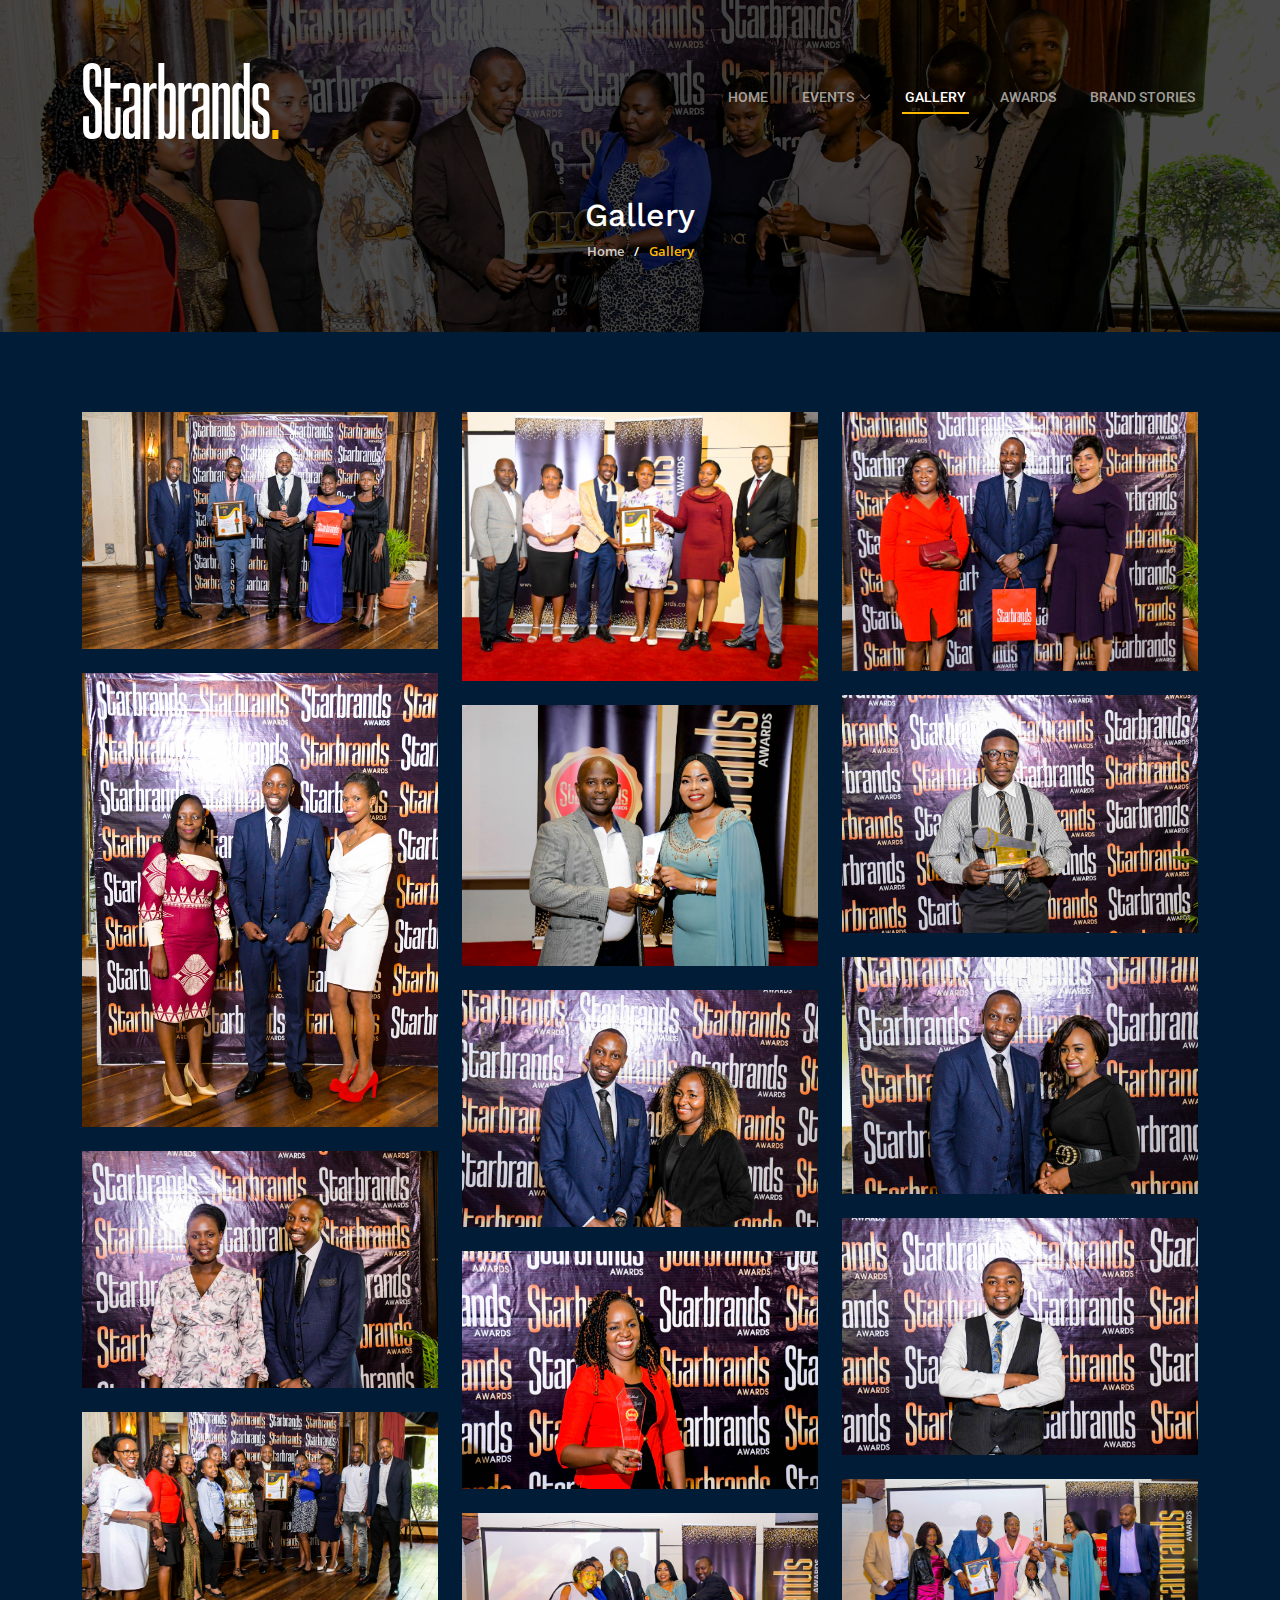
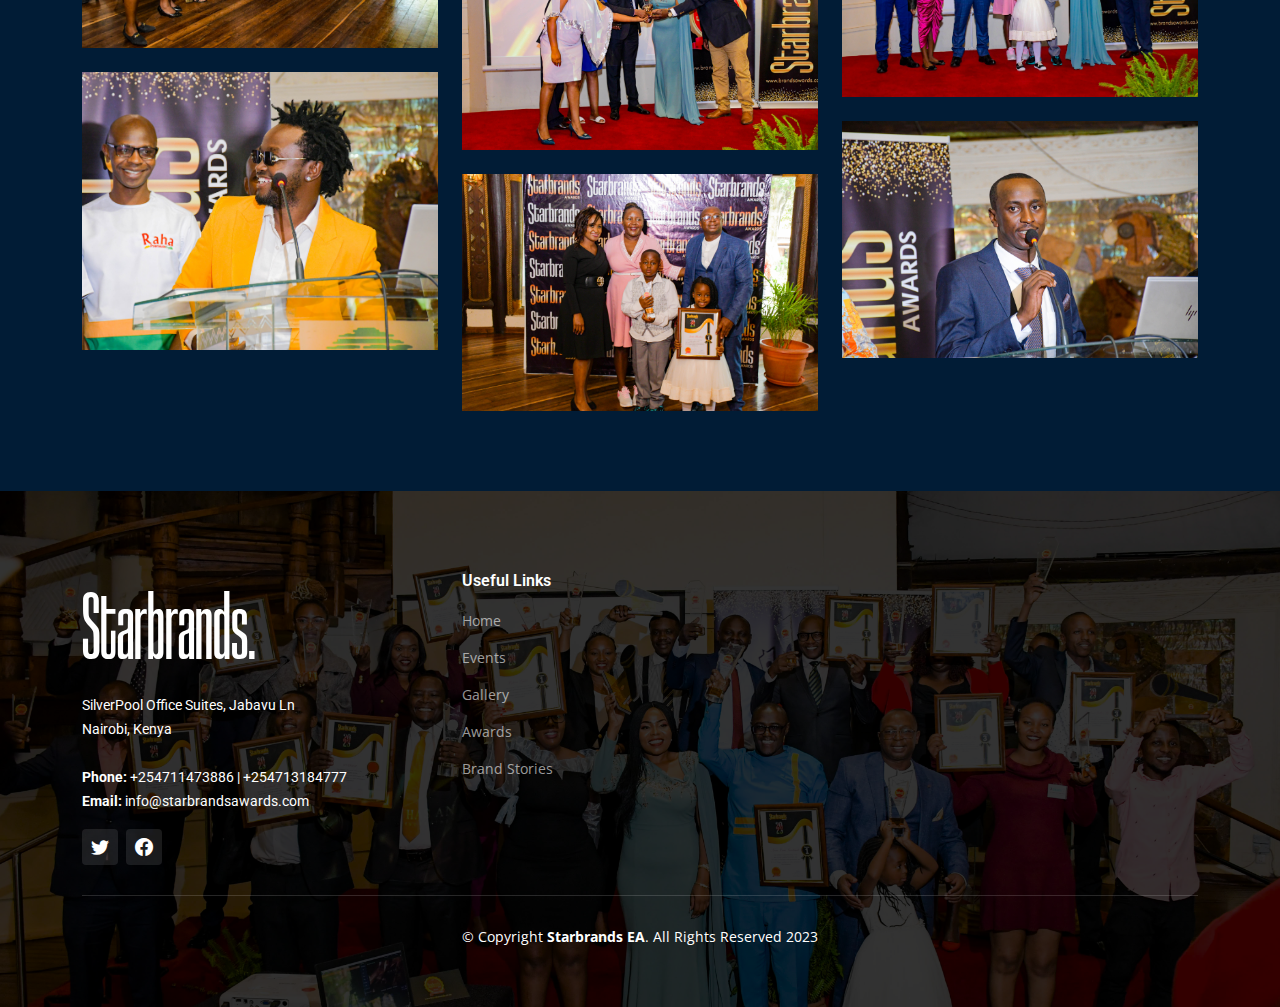
==== gallery.html @ 8d1337e9 "gallery section" ====
<!DOCTYPE html>
<html lang="en">

<head>
  <meta charset="utf-8">
  <meta content="width=device-width, initial-scale=1.0" name="viewport">

  <title>Starbrands</title>
  <meta content="" name="description">
  <meta content="" name="keywords">

  <!-- Favicons -->
  <link href="assets/img/favicon.png" rel="icon">
  <link href="assets/img/apple-touch-icon.png" rel="apple-touch-icon">

  <!-- Google Fonts -->
  <link rel="preconnect" href="https://fonts.googleapis.com">
  <link rel="preconnect" href="https://fonts.gstatic.com" crossorigin>
  <link href="https://fonts.googleapis.com/css2?family=Open+Sans:ital,wght@0,300;0,400;0,500;0,600;0,700;1,300;1,400;1,600;1,700&family=Roboto:ital,wght@0,300;0,400;0,500;0,600;0,700;1,300;1,400;1,500;1,600;1,700&family=Work+Sans:ital,wght@0,300;0,400;0,500;0,600;0,700;1,300;1,400;1,500;1,600;1,700&display=swap" rel="stylesheet">

  <!-- Vendor CSS Files -->
  <link href="assets/vendor/bootstrap/css/bootstrap.min.css" rel="stylesheet">
  <link href="assets/vendor/bootstrap-icons/bootstrap-icons.css" rel="stylesheet">
  <link href="assets/vendor/fontawesome-free/css/all.min.css" rel="stylesheet">
  <link href="assets/vendor/aos/aos.css" rel="stylesheet">
  <link href="assets/vendor/glightbox/css/glightbox.min.css" rel="stylesheet">
  <link href="assets/vendor/swiper/swiper-bundle.min.css" rel="stylesheet">

  <!-- Template Main CSS File -->
  <link href="assets/css/main.css" rel="stylesheet">


</head>

<body>

  <!-- ======= Header ======= -->
  <header id="header" class="header d-flex align-items-center">
    <div class="container-fluid container-xl d-flex align-items-center justify-content-between">

      <a href="index.html" class="logo d-flex align-items-center">
        <!-- Uncomment the line below if you also wish to use an image logo -->
        <!-- <img src="assets/img/logo.png" alt=""> -->
        <h1 id="starbrands">Starbrands<span>.</span></h1>
      </a>

      <i class="mobile-nav-toggle mobile-nav-show bi bi-list"></i>
      <i class="mobile-nav-toggle mobile-nav-hide d-none bi bi-x"></i>
      <nav id="navbar" class="navbar">
        <ul>
            <li><a href="index.html" >Home</a></li>
            <li class="dropdown"><a href="#"><span>Events</span> <i class="bi bi-chevron-down dropdown-indicator"></i></a>
              <ul>
                <li><a href="#">Upcoming Events</a></li>
                <!-- <li class="dropdown"><a href="#"><span>Deep Dropdown</span> <i class="bi bi-chevron-down dropdown-indicator"></i></a>
                  <ul>
                    <li><a href="#">Deep Dropdown 1</a></li>
                    <li><a href="#">Deep Dropdown 2</a></li>
                    <li><a href="#">Deep Dropdown 3</a></li>
                    <li><a href="#">Deep Dropdown 4</a></li>
                    <li><a href="#">Deep Dropdown 5</a></li>
                  </ul>
                </li> -->
                <li><a href="#">Past Events</a></li>
              </ul>
            </li>
            <li><a class="active" href="gallery.html">Gallery</a></li>
            <li><a href="#">Awards</a></li>
            <li><a href="#">Brand Stories</a></li>
  
            <!-- <li><a href="contact.html">Contact</a></li> -->
        </ul>
      </nav><!-- .navbar -->

    </div>
  </header><!-- End Header -->

  <main id="main">

    <!-- ======= Breadcrumbs ======= -->
    <div class="breadcrumbs d-flex align-items-center " style="background-image: url('assets/img/gallery/recent/IET_8084.jpg');">
      <div class="container position-relative d-flex flex-column align-items-center mt-5" data-aos="fade">

        <h2 class="mt-2">Gallery</h2>
        <ol>
          <li><a href="index.html">Home</a></li>
          <li>Gallery</li>
        </ol>

      </div>
    </div><!-- End Breadcrumbs -->

    <!-- ======= Our Gallery Section ======= -->
    <section id="projects" class="projects">
      <div class="container" data-aos="fade-up">

        <div class="portfolio-isotope" data-portfolio-filter="*" data-portfolio-layout="masonry" data-portfolio-sort="original-order">
  

          <div class="row gy-4 portfolio-container" data-aos="fade-up" data-aos-delay="200">

            <div class="col-lg-4 col-md-6 portfolio-item filter-remodeling">
              <div class="portfolio-content h-100">
                <img src="assets/img/gallery/recent/IET_8025.jpg" class="img-fluid" alt="">
                <div class="portfolio-info">
                  <!-- <h4>Remodeling 1</h4>
                  <p>Lorem ipsum, dolor sit amet consectetur</p>
                  <a href="assets/img/gallery/recent/IET_8028.jpg" title="Remodeling 1" data-gallery="portfolio-gallery-remodeling" class="glightbox preview-link"><i class="bi bi-zoom-in"></i></a>
                  <a href="project-details.html" title="More Details" class="details-link"><i class="bi bi-link-45deg"></i></a> -->
                </div>
              </div>
            </div><!-- End Projects Item -->

            <div class="col-lg-4 col-md-6 portfolio-item filter-construction">
              <div class="portfolio-content h-100">
                <img src="assets/img/gallery/recent/IET_8150.jpg" class="img-fluid" alt="">
                <div class="portfolio-info">
                  <!-- <h4>Construction 1</h4>
                  <p>Lorem ipsum, dolor sit amet consectetur</p>
                  <a href="assets/img/gallery/recent/IET_8150.jpg" title="Construction 1" data-gallery="portfolio-gallery-construction" class="glightbox preview-link"><i class="bi bi-zoom-in"></i></a>
                  <a href="project-details.html" title="More Details" class="details-link"><i class="bi bi-link-45deg"></i></a> -->
                </div>
              </div>
            </div><!-- End Projects Item -->

            <div class="col-lg-4 col-md-6 portfolio-item filter-repairs">
              <div class="portfolio-content h-100">
                <img src="assets/img/gallery/recent/IET_8043.jpg" class="img-fluid" alt="">
                <div class="portfolio-info">
                  <!-- <h4>Repairs 1</h4>
                  <p>Lorem ipsum, dolor sit amet consectetur</p>
                  <a href="assets/img/gallery/recent/IET_8047.jpg" title="Repairs 1" data-gallery="portfolio-gallery-repairs" class="glightbox preview-link"><i class="bi bi-zoom-in"></i></a>
                  <a href="project-details.html" title="More Details" class="details-link"><i class="bi bi-link-45deg"></i></a> -->
                </div>
              </div>
            </div><!-- End Projects Item -->

            <div class="col-lg-4 col-md-6 portfolio-item filter-design">
              <div class="portfolio-content h-100">
                <img src="assets/img/gallery/recent/IET_8148.jpg" class="img-fluid" alt="">
                <div class="portfolio-info">
                  <!-- <h4>Design 1</h4>
                  <p>Lorem ipsum, dolor sit amet consectetur</p>
                  <a href="assets/img/gallery/recent/IET_8148.jpg" title="Repairs 1" data-gallery="portfolio-gallery-book" class="glightbox preview-link"><i class="bi bi-zoom-in"></i></a>
                  <a href="project-details.html" title="More Details" class="details-link"><i class="bi bi-link-45deg"></i></a> -->
                </div>
              </div>
            </div><!-- End Projects Item -->

            <div class="col-lg-4 col-md-6 portfolio-item filter-remodeling">
              <div class="portfolio-content h-100">
                <img src="assets/img/gallery/recent/IET_8059.jpg" class="img-fluid" alt="">
                <div class="portfolio-info">
                  <!-- <h4>Remodeling 2</h4>
                  <p>Lorem ipsum, dolor sit amet consectetur</p>
                  <a href="assets/img/gallery/recent/IET_8059.jpg" title="Remodeling 2" data-gallery="portfolio-gallery-remodeling" class="glightbox preview-link"><i class="bi bi-zoom-in"></i></a>
                  <a href="project-details.html" title="More Details" class="details-link"><i class="bi bi-link-45deg"></i></a> -->
                </div>
              </div>
            </div><!-- End Projects Item -->

            <div class="col-lg-4 col-md-6 portfolio-item filter-construction">
              <div class="portfolio-content h-100">
                <img src="assets/img/gallery/recent/IET_8119.jpg" class="img-fluid" alt="">
                <div class="portfolio-info">
                  <!-- <h4>Construction 2</h4>
                  <p>Lorem ipsum, dolor sit amet consectetur</p>
                  <a href="assets/img/gallery/recent/IET_8119.jpg" title="Construction 2" data-gallery="portfolio-gallery-construction" class="glightbox preview-link"><i class="bi bi-zoom-in"></i></a>
                  <a href="project-details.html" title="More Details" class="details-link"><i class="bi bi-link-45deg"></i></a> -->
                </div>
              </div>
            </div><!-- End Projects Item -->

            <div class="col-lg-4 col-md-6 portfolio-item filter-repairs">
              <div class="portfolio-content h-100">
                <img src="assets/img/gallery/recent/IET_8070.jpg" class="img-fluid" alt="">
                <div class="portfolio-info">
                  <!-- <h4>Repairs 2</h4>
                  <p>Lorem ipsum, dolor sit amet consectetur</p>
                  <a href="assets/img/gallery/recent/IET_8070.jpg" title="Repairs 2" data-gallery="portfolio-gallery-repairs" class="glightbox preview-link"><i class="bi bi-zoom-in"></i></a>
                  <a href="project-details.html" title="More Details" class="details-link"><i class="bi bi-link-45deg"></i></a> -->
                </div>
              </div>
            </div><!-- End Projects Item -->

            <div class="col-lg-4 col-md-6 portfolio-item filter-design">
              <div class="portfolio-content h-100">
                <img src="assets/img/gallery/recent/IET_8074.jpg" class="img-fluid" alt="">
                <div class="portfolio-info">
                  <!-- <h4>Design 2</h4>
                  <p>Lorem ipsum, dolor sit amet consectetur</p>
                  <a href="assets/img/gallery/recent/IET_8074.jpg" title="Repairs 2" data-gallery="portfolio-gallery-book" class="glightbox preview-link"><i class="bi bi-zoom-in"></i></a>
                  <a href="project-details.html" title="More Details" class="details-link"><i class="bi bi-link-45deg"></i></a> -->
                </div>
              </div>
            </div><!-- End Projects Item -->

            <div class="col-lg-4 col-md-6 portfolio-item filter-remodeling">
              <div class="portfolio-content h-100">
                <img src="assets/img/gallery/recent/IET_8076.jpg" class="img-fluid" alt="">
                <div class="portfolio-info">
                  <!-- <h4>Remodeling 3</h4>
                  <p>Lorem ipsum, dolor sit amet consectetur</p>
                  <a href="assets/img/gallery/recent/IET_8076.jpg" title="Remodeling 3" data-gallery="portfolio-gallery-remodeling" class="glightbox preview-link"><i class="bi bi-zoom-in"></i></a>
                  <a href="project-details.html" title="More Details" class="details-link"><i class="bi bi-link-45deg"></i></a> -->
                </div>
              </div>
            </div><!-- End Projects Item -->

            <div class="col-lg-4 col-md-6 portfolio-item filter-construction">
              <div class="portfolio-content h-100">
                <img src="assets/img/gallery/recent/IET_8081.jpg" class="img-fluid" alt="">
                <div class="portfolio-info">
                  <!-- <h4>Construction 3</h4>
                  <p>Lorem ipsum, dolor sit amet consectetur</p>
                  <a href="assets/img/gallery/recent/IET_8081.jpg" title="Construction 3" data-gallery="portfolio-gallery-construction" class="glightbox preview-link"><i class="bi bi-zoom-in"></i></a>
                  <a href="project-details.html" title="More Details" class="details-link"><i class="bi bi-link-45deg"></i></a> -->
                </div>
              </div>
            </div><!-- End Projects Item -->

            <div class="col-lg-4 col-md-6 portfolio-item filter-repairs">
              <div class="portfolio-content h-100">
                <img src="assets/img/gallery/recent/IET_8098.jpg" class="img-fluid" alt="">
                <div class="portfolio-info">
                  <!-- <h4>Repairs 3</h4>
                  <p>Lorem ipsum, dolor sit amet consectetur</p>
                  <a href="assets/img/gallery/recent/IET_8098.jpg" title="Repairs 2" data-gallery="portfolio-gallery-repairs" class="glightbox preview-link"><i class="bi bi-zoom-in"></i></a>
                  <a href="project-details.html" title="More Details" class="details-link"><i class="bi bi-link-45deg"></i></a> -->
                </div>
              </div>
            </div><!-- End Projects Item -->

            <div class="col-lg-4 col-md-6 portfolio-item filter-design">
              <div class="portfolio-content h-100">
                <img src="assets/img/gallery/recent/IET_8096.jpg" class="img-fluid" alt="">
                <div class="portfolio-info">
                  <!-- <h4>Design 3</h4>
                  <p>Lorem ipsum, dolor sit amet consectetur</p>
                  <a href="assets/img/gallery/recent/IET_8096.jpg" title="Repairs 3" data-gallery="portfolio-gallery-book" class="glightbox preview-link"><i class="bi bi-zoom-in"></i></a>
                  <a href="project-details.html" title="More Details" class="details-link"><i class="bi bi-link-45deg"></i></a> -->
                </div>
              </div>
            </div><!-- End Projects Item -->

            <div class="col-lg-4 col-md-6 portfolio-item filter-design">
                <div class="portfolio-content h-100">
                  <img src="assets/img/gallery/recent/IET_7483.jpg" class="img-fluid" alt="">
                  <div class="portfolio-info">
                    <!-- <h4>Design 4</h4>
                    <p>Lorem ipsum, dolor sit amet consectetur</p>
                    <a href="assets/img/gallery/recent/IET_7483.jpg" title="Repairs 3" data-gallery="portfolio-gallery-book" class="glightbox preview-link"><i class="bi bi-zoom-in"></i></a>
                    <a href="project-details.html" title="More Details" class="details-link"><i class="bi bi-link-45deg"></i></a> -->
                  </div>
                </div>
              </div><!-- End Projects Item -->

              <div class="col-lg-4 col-md-6 portfolio-item filter-design">
                <div class="portfolio-content h-100">
                  <img src="assets/img/gallery/recent/IET_7493.jpg" class="img-fluid" alt="">
                  <div class="portfolio-info">
                    <!-- <h4>Design 5</h4>
                    <p>Lorem ipsum, dolor sit amet consectetur</p>
                    <a href="assets/img/gallery/recent/IET_7493.jpg" title="Repairs 3" data-gallery="portfolio-gallery-book" class="glightbox preview-link"><i class="bi bi-zoom-in"></i></a>
                    <a href="project-details.html" title="More Details" class="details-link"><i class="bi bi-link-45deg"></i></a> -->
                  </div>
                </div>
              </div><!-- End Projects Item -->

              <div class="col-lg-4 col-md-6 portfolio-item filter-design">
                <div class="portfolio-content h-100">
                  <img src="assets/img/gallery/recent/IET_7516.jpg" class="img-fluid" alt="">
                  <div class="portfolio-info">
                    <!-- <h4>Design 6</h4>
                    <p>Lorem ipsum, dolor sit amet consectetur</p>
                    <a href="assets/img/gallery/recent/IET_7516.jpg" title="Repairs 3" data-gallery="portfolio-gallery-book" class="glightbox preview-link"><i class="bi bi-zoom-in"></i></a>
                    <a href="project-details.html" title="More Details" class="details-link"><i class="bi bi-link-45deg"></i></a> -->
                  </div>
                </div>
              </div><!-- End Projects Item -->

              <div class="col-lg-4 col-md-6 portfolio-item filter-design">
                <div class="portfolio-content h-100">
                  <img src="assets/img/gallery/recent/IET_7536.jpg" class="img-fluid" alt="">
                  <div class="portfolio-info">
                    <!-- <h4>Design 7</h4>
                    <p>Lorem ipsum, dolor sit amet consectetur</p>
                    <a href="assets/img/gallery/recent/IET_7536.jpg" title="Repairs 3" data-gallery="portfolio-gallery-book" class="glightbox preview-link"><i class="bi bi-zoom-in"></i></a>
                    <a href="project-details.html" title="More Details" class="details-link"><i class="bi bi-link-45deg"></i></a> -->
                  </div>
                </div>
              </div><!-- End Projects Item -->

              <div class="col-lg-4 col-md-6 portfolio-item filter-design">
                <div class="portfolio-content h-100">
                  <img src="assets/img/gallery/recent/IET_7905.jpg" class="img-fluid" alt="">
                  <div class="portfolio-info">
                    <!-- <h4>Design 8</h4>
                    <p>Lorem ipsum, dolor sit amet consectetur</p>
                    <a href="assets/img/gallery/recent/IET_7905.jpg" title="Repairs 3" data-gallery="portfolio-gallery-book" class="glightbox preview-link"><i class="bi bi-zoom-in"></i></a>
                    <a href="project-details.html" title="More Details" class="details-link"><i class="bi bi-link-45deg"></i></a> -->
                  </div>
                </div>
              </div><!-- End Projects Item -->

          </div><!-- End Projects Container -->

        </div>

      </div>
    </section><!-- End Our Projects Section -->

  </main><!-- End #main -->

<!-- ======= Footer ======= -->
<footer id="footer" class="footer">

  <div class="footer-content position-relative">
    <div class="container">
      <div class="row">

        <div class="col-lg-4 col-md-6">
          <div class="footer-info">
            <h3 id="starbrands">Starbrands.</h3>
            <p>
              SilverPool Office Suites, Jabavu Ln<br>
              Nairobi, Kenya<br><br>
              <strong>Phone:</strong> +254711473886 | +254713184777<br>
              <strong>Email:</strong> info@starbrandsawards.com<br>
            </p>
            <div class="social-links d-flex mt-3">
              <a href="#" class="d-flex align-items-center justify-content-center"><i class="bi bi-twitter"></i></a>
              <a href="#" class="d-flex align-items-center justify-content-center"><i class="bi bi-facebook"></i></a>
              <!-- <a href="#" class="d-flex align-items-center justify-content-center"><i class="bi bi-instagram"></i></a>
              <a href="#" class="d-flex align-items-center justify-content-center"><i class="bi bi-linkedin"></i></a> -->
            </div>
          </div>
        </div><!-- End footer info column-->

        <div class="col-lg-2 col-md-3 footer-links">
          <h4>Useful Links</h4>
          <ul>
            <li><a href="#">Home</a></li>
            <li><a href="#">Events</a></li>
            <li><a href="#">Gallery</a></li>
            <li><a href="#">Awards</a></li>
            <li><a href="#">Brand Stories</a></li>
          </ul>
        </div><!-- End footer links column-->

        <!-- <div class="col-lg-2 col-md-3 footer-links">
          <h4>Our Services</h4>
          <ul>
            <li><a href="#">Lorem</a></li>
            <li><a href="#">Lorem</a></li>
            <li><a href="#">Lorem</a></li>
          </ul>
        </div> -->
        <!-- End footer links column-->

        <!-- <div class="col-lg-2 col-md-3 footer-links">
          <h4>Lorem</h4>
          <ul>
            <li><a href="#">Lorem</a></li>
            <li><a href="#">Lorem</a></li>
            <li><a href="#">Lorem</a></li>
          </ul>
        </div> -->
        <!-- End footer links column-->

        <!-- <div class="col-lg-2 col-md-3 footer-links">
          <h4>Lorem</h4>
          <ul>
            <li><a href="#">Lorem</a></li>
            <li><a href="#">Lorem</a></li>
            <li><a href="#">Lorem</a></li>
          </ul>
        </div> -->

      </div>
    </div>
  </div>

  <div class="footer-legal text-center position-relative">
    <div class="container">
      <div class="copyright">
        &copy; Copyright <strong><span>Starbrands EA</span></strong>. All Rights Reserved 2023
      </div>
    </div>
  </div>

</footer>
<!-- End Footer -->

  <a href="#" class="scroll-top d-flex align-items-center justify-content-center"><i
      class="bi bi-arrow-up-short"></i></a>

  <div id="preloader"></div>

  <!-- Vendor JS Files -->
  <script src="assets/vendor/bootstrap/js/bootstrap.bundle.min.js"></script>
  <script src="assets/vendor/aos/aos.js"></script>
  <script src="assets/vendor/glightbox/js/glightbox.min.js"></script>
  <script src="assets/vendor/isotope-layout/isotope.pkgd.min.js"></script>
  <script src="assets/vendor/swiper/swiper-bundle.min.js"></script>
  <script src="assets/vendor/purecounter/purecounter_vanilla.js"></script>
  <script src="assets/vendor/php-email-form/validate.js"></script>

  <!-- Template Main JS File -->
  <script src="assets/js/main.js"></script>

</body>

</html>
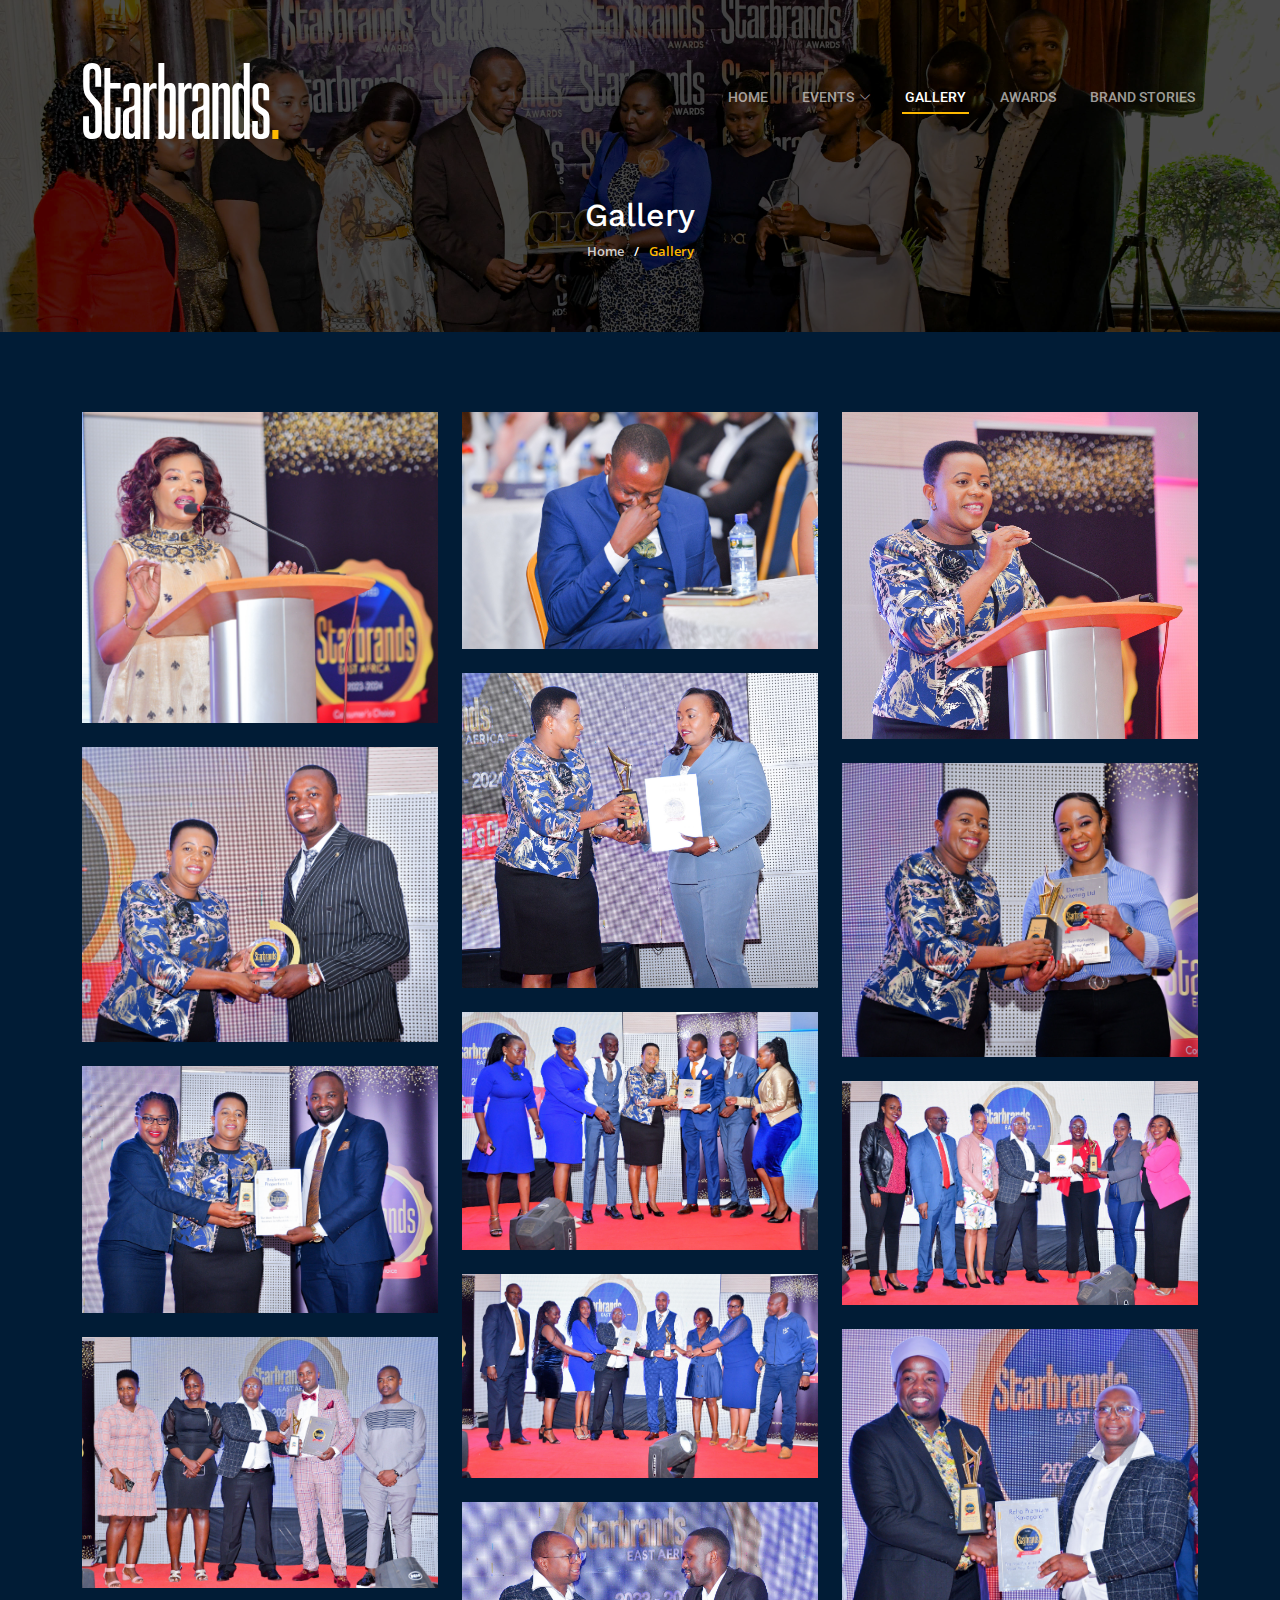
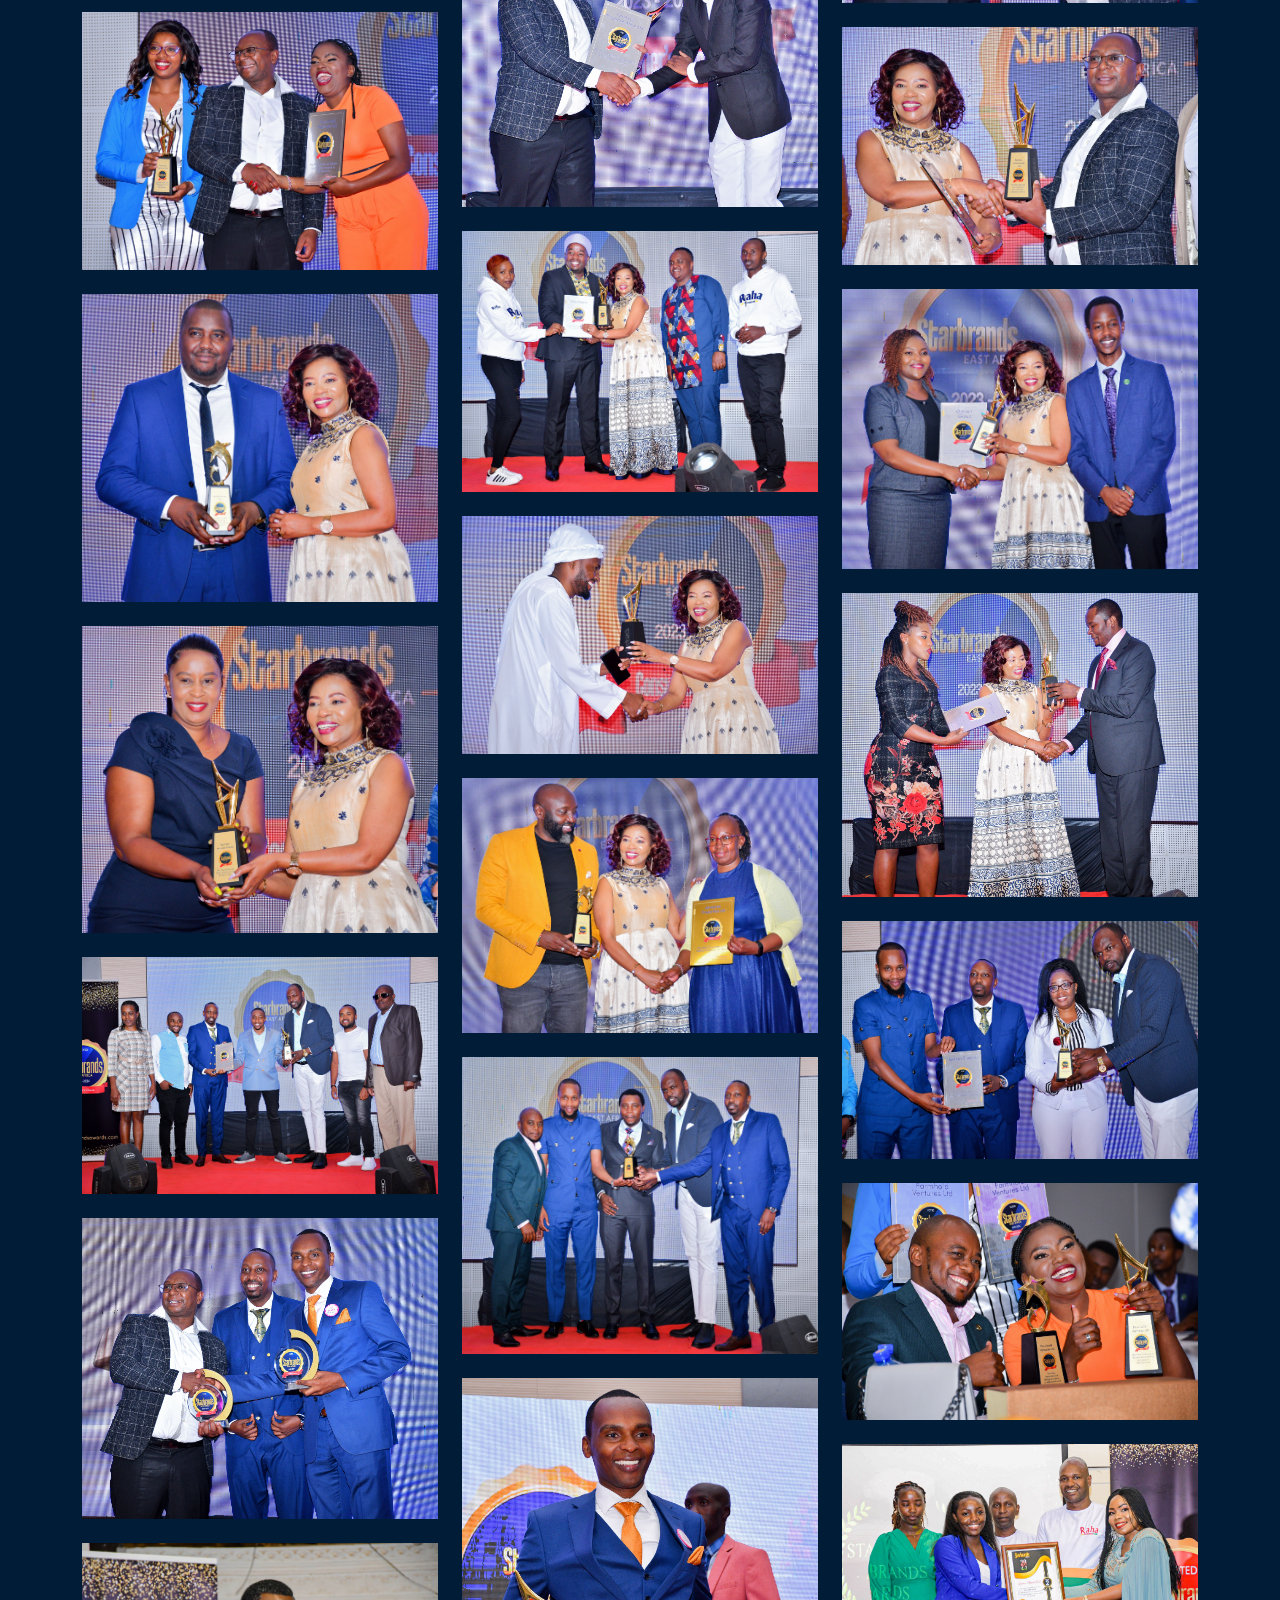
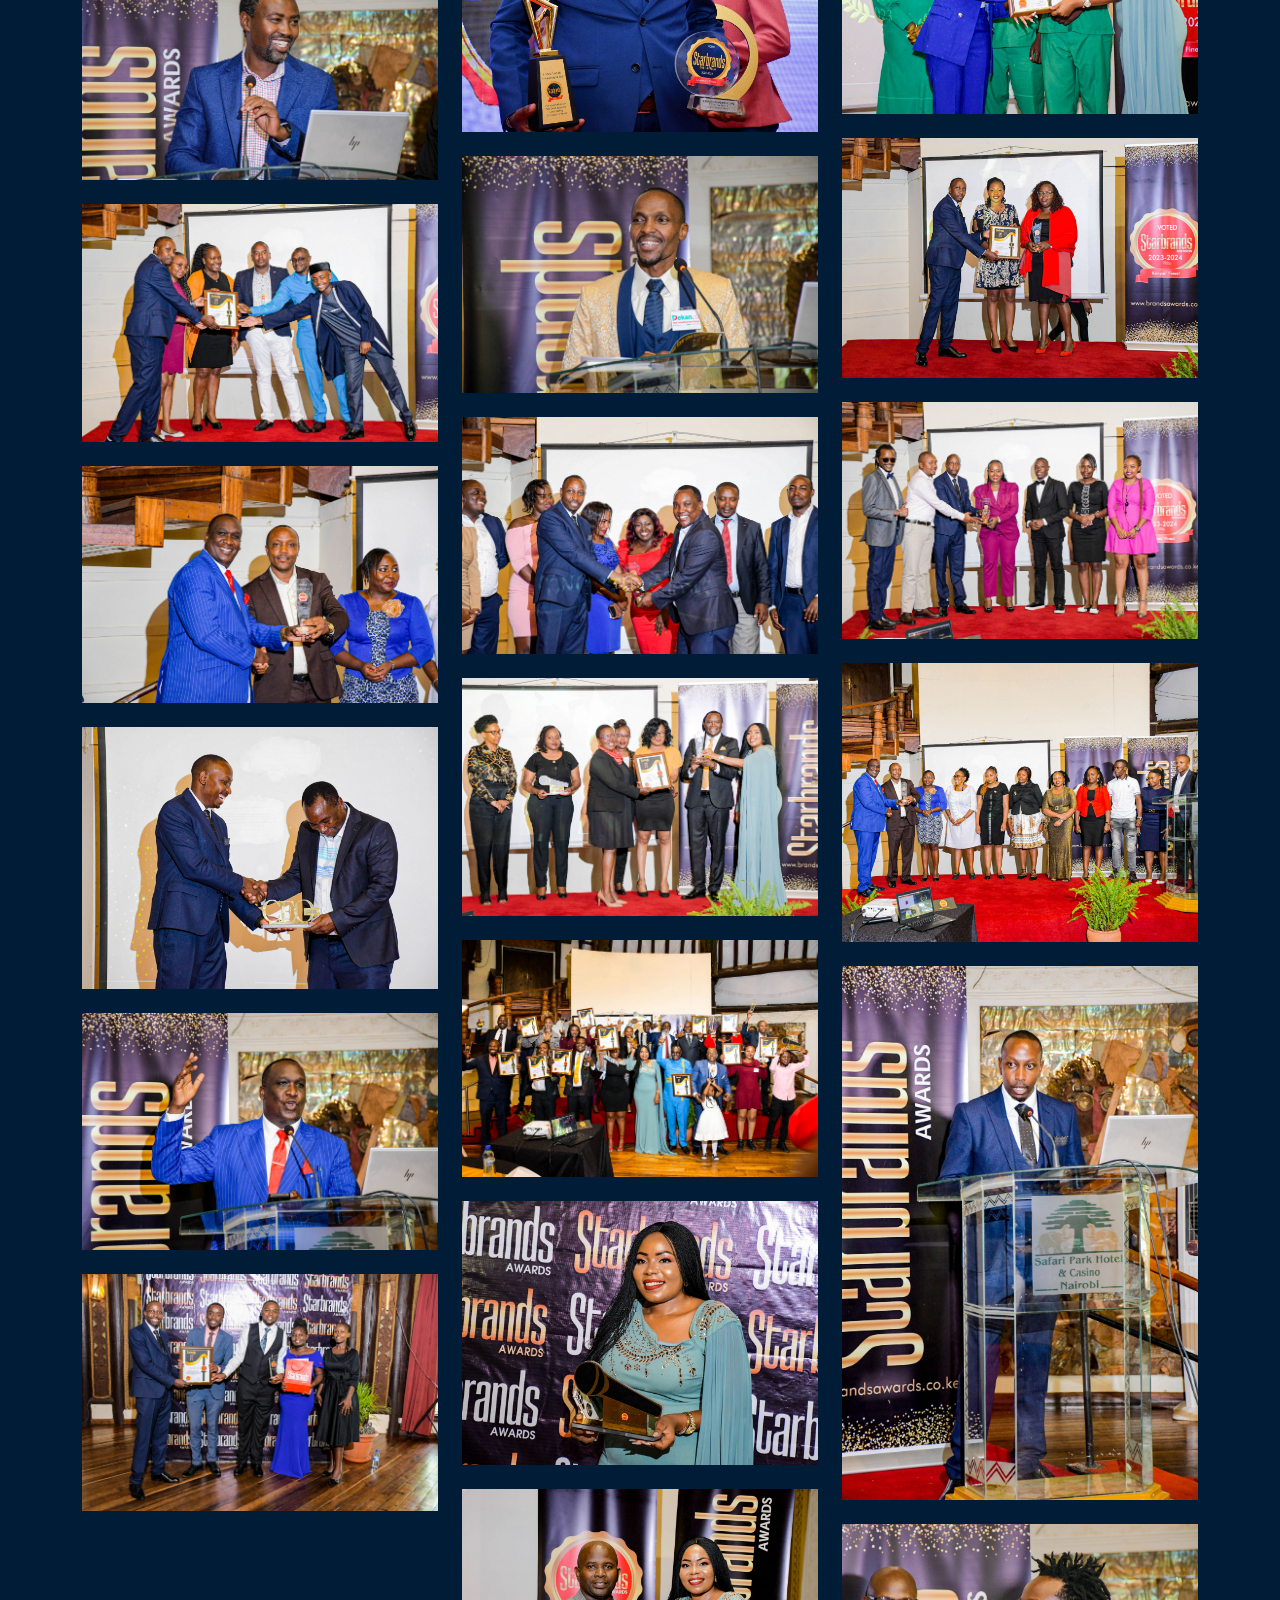
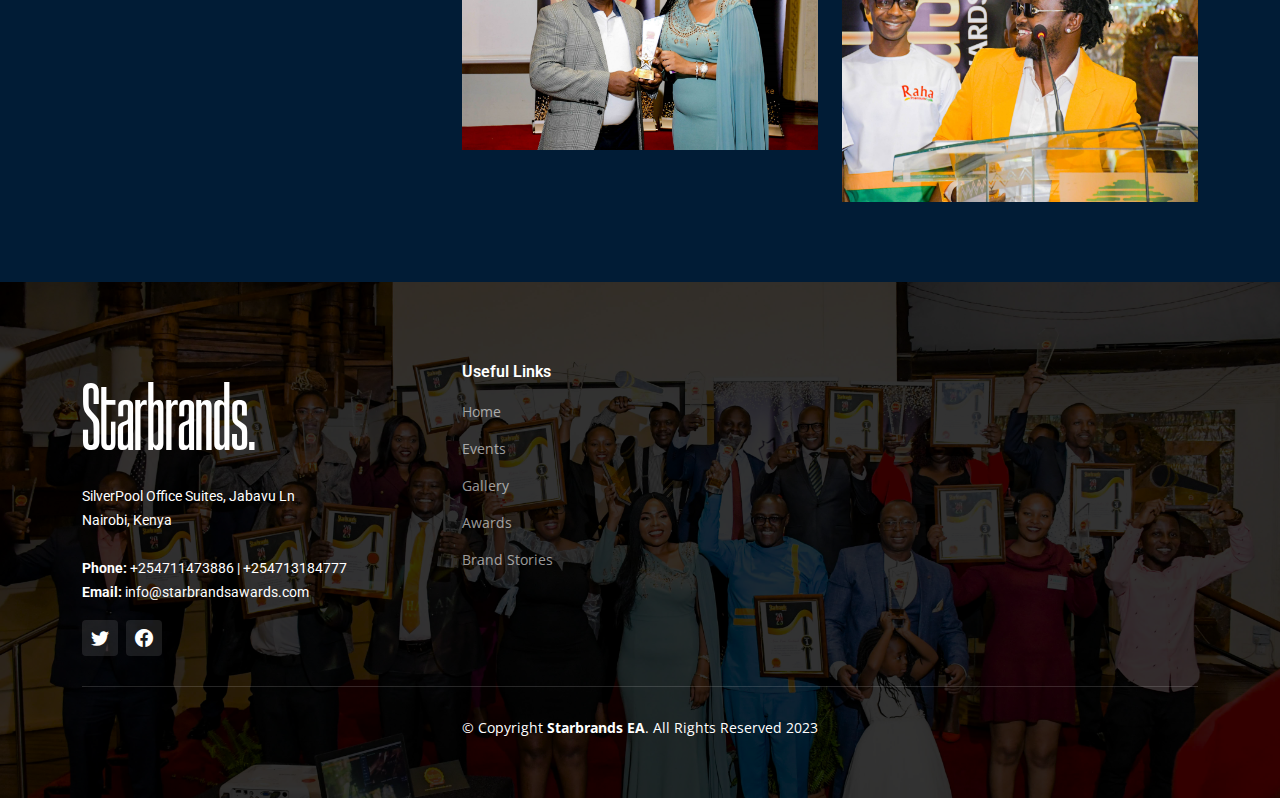
==== commit 18cf6855: "gallery modification" ====
--- a/gallery.html
+++ b/gallery.html
@@ -101,207 +101,555 @@
 
             <div class="col-lg-4 col-md-6 portfolio-item filter-remodeling">
               <div class="portfolio-content h-100">
-                <img src="assets/img/gallery/recent/IET_8025.jpg" class="img-fluid" alt="">
-                <div class="portfolio-info">
-                  <!-- <h4>Remodeling 1</h4>
-                  <p>Lorem ipsum, dolor sit amet consectetur</p>
-                  <a href="assets/img/gallery/recent/IET_8028.jpg" title="Remodeling 1" data-gallery="portfolio-gallery-remodeling" class="glightbox preview-link"><i class="bi bi-zoom-in"></i></a>
-                  <a href="project-details.html" title="More Details" class="details-link"><i class="bi bi-link-45deg"></i></a> -->
-                </div>
-              </div>
-            </div><!-- End Projects Item -->
-
-            <div class="col-lg-4 col-md-6 portfolio-item filter-construction">
-              <div class="portfolio-content h-100">
-                <img src="assets/img/gallery/recent/IET_8150.jpg" class="img-fluid" alt="">
-                <div class="portfolio-info">
-                  <!-- <h4>Construction 1</h4>
-                  <p>Lorem ipsum, dolor sit amet consectetur</p>
-                  <a href="assets/img/gallery/recent/IET_8150.jpg" title="Construction 1" data-gallery="portfolio-gallery-construction" class="glightbox preview-link"><i class="bi bi-zoom-in"></i></a>
-                  <a href="project-details.html" title="More Details" class="details-link"><i class="bi bi-link-45deg"></i></a> -->
-                </div>
-              </div>
-            </div><!-- End Projects Item -->
-
-            <div class="col-lg-4 col-md-6 portfolio-item filter-repairs">
-              <div class="portfolio-content h-100">
-                <img src="assets/img/gallery/recent/IET_8043.jpg" class="img-fluid" alt="">
-                <div class="portfolio-info">
-                  <!-- <h4>Repairs 1</h4>
-                  <p>Lorem ipsum, dolor sit amet consectetur</p>
-                  <a href="assets/img/gallery/recent/IET_8047.jpg" title="Repairs 1" data-gallery="portfolio-gallery-repairs" class="glightbox preview-link"><i class="bi bi-zoom-in"></i></a>
-                  <a href="project-details.html" title="More Details" class="details-link"><i class="bi bi-link-45deg"></i></a> -->
-                </div>
-              </div>
-            </div><!-- End Projects Item -->
-
-            <div class="col-lg-4 col-md-6 portfolio-item filter-design">
-              <div class="portfolio-content h-100">
-                <img src="assets/img/gallery/recent/IET_8148.jpg" class="img-fluid" alt="">
-                <div class="portfolio-info">
-                  <!-- <h4>Design 1</h4>
-                  <p>Lorem ipsum, dolor sit amet consectetur</p>
-                  <a href="assets/img/gallery/recent/IET_8148.jpg" title="Repairs 1" data-gallery="portfolio-gallery-book" class="glightbox preview-link"><i class="bi bi-zoom-in"></i></a>
-                  <a href="project-details.html" title="More Details" class="details-link"><i class="bi bi-link-45deg"></i></a> -->
-                </div>
-              </div>
-            </div><!-- End Projects Item -->
-
-            <div class="col-lg-4 col-md-6 portfolio-item filter-remodeling">
-              <div class="portfolio-content h-100">
-                <img src="assets/img/gallery/recent/IET_8059.jpg" class="img-fluid" alt="">
-                <div class="portfolio-info">
-                  <!-- <h4>Remodeling 2</h4>
-                  <p>Lorem ipsum, dolor sit amet consectetur</p>
-                  <a href="assets/img/gallery/recent/IET_8059.jpg" title="Remodeling 2" data-gallery="portfolio-gallery-remodeling" class="glightbox preview-link"><i class="bi bi-zoom-in"></i></a>
-                  <a href="project-details.html" title="More Details" class="details-link"><i class="bi bi-link-45deg"></i></a> -->
-                </div>
-              </div>
-            </div><!-- End Projects Item -->
-
-            <div class="col-lg-4 col-md-6 portfolio-item filter-construction">
-              <div class="portfolio-content h-100">
-                <img src="assets/img/gallery/recent/IET_8119.jpg" class="img-fluid" alt="">
-                <div class="portfolio-info">
-                  <!-- <h4>Construction 2</h4>
-                  <p>Lorem ipsum, dolor sit amet consectetur</p>
-                  <a href="assets/img/gallery/recent/IET_8119.jpg" title="Construction 2" data-gallery="portfolio-gallery-construction" class="glightbox preview-link"><i class="bi bi-zoom-in"></i></a>
-                  <a href="project-details.html" title="More Details" class="details-link"><i class="bi bi-link-45deg"></i></a> -->
-                </div>
-              </div>
-            </div><!-- End Projects Item -->
-
-            <div class="col-lg-4 col-md-6 portfolio-item filter-repairs">
-              <div class="portfolio-content h-100">
-                <img src="assets/img/gallery/recent/IET_8070.jpg" class="img-fluid" alt="">
-                <div class="portfolio-info">
-                  <!-- <h4>Repairs 2</h4>
-                  <p>Lorem ipsum, dolor sit amet consectetur</p>
-                  <a href="assets/img/gallery/recent/IET_8070.jpg" title="Repairs 2" data-gallery="portfolio-gallery-repairs" class="glightbox preview-link"><i class="bi bi-zoom-in"></i></a>
-                  <a href="project-details.html" title="More Details" class="details-link"><i class="bi bi-link-45deg"></i></a> -->
-                </div>
-              </div>
-            </div><!-- End Projects Item -->
-
-            <div class="col-lg-4 col-md-6 portfolio-item filter-design">
-              <div class="portfolio-content h-100">
-                <img src="assets/img/gallery/recent/IET_8074.jpg" class="img-fluid" alt="">
-                <div class="portfolio-info">
-                  <!-- <h4>Design 2</h4>
-                  <p>Lorem ipsum, dolor sit amet consectetur</p>
-                  <a href="assets/img/gallery/recent/IET_8074.jpg" title="Repairs 2" data-gallery="portfolio-gallery-book" class="glightbox preview-link"><i class="bi bi-zoom-in"></i></a>
-                  <a href="project-details.html" title="More Details" class="details-link"><i class="bi bi-link-45deg"></i></a> -->
-                </div>
-              </div>
-            </div><!-- End Projects Item -->
-
-            <div class="col-lg-4 col-md-6 portfolio-item filter-remodeling">
-              <div class="portfolio-content h-100">
-                <img src="assets/img/gallery/recent/IET_8076.jpg" class="img-fluid" alt="">
-                <div class="portfolio-info">
-                  <!-- <h4>Remodeling 3</h4>
-                  <p>Lorem ipsum, dolor sit amet consectetur</p>
-                  <a href="assets/img/gallery/recent/IET_8076.jpg" title="Remodeling 3" data-gallery="portfolio-gallery-remodeling" class="glightbox preview-link"><i class="bi bi-zoom-in"></i></a>
-                  <a href="project-details.html" title="More Details" class="details-link"><i class="bi bi-link-45deg"></i></a> -->
-                </div>
-              </div>
-            </div><!-- End Projects Item -->
-
-            <div class="col-lg-4 col-md-6 portfolio-item filter-construction">
-              <div class="portfolio-content h-100">
-                <img src="assets/img/gallery/recent/IET_8081.jpg" class="img-fluid" alt="">
-                <div class="portfolio-info">
-                  <!-- <h4>Construction 3</h4>
-                  <p>Lorem ipsum, dolor sit amet consectetur</p>
-                  <a href="assets/img/gallery/recent/IET_8081.jpg" title="Construction 3" data-gallery="portfolio-gallery-construction" class="glightbox preview-link"><i class="bi bi-zoom-in"></i></a>
-                  <a href="project-details.html" title="More Details" class="details-link"><i class="bi bi-link-45deg"></i></a> -->
-                </div>
-              </div>
-            </div><!-- End Projects Item -->
-
-            <div class="col-lg-4 col-md-6 portfolio-item filter-repairs">
-              <div class="portfolio-content h-100">
-                <img src="assets/img/gallery/recent/IET_8098.jpg" class="img-fluid" alt="">
-                <div class="portfolio-info">
-                  <!-- <h4>Repairs 3</h4>
-                  <p>Lorem ipsum, dolor sit amet consectetur</p>
-                  <a href="assets/img/gallery/recent/IET_8098.jpg" title="Repairs 2" data-gallery="portfolio-gallery-repairs" class="glightbox preview-link"><i class="bi bi-zoom-in"></i></a>
-                  <a href="project-details.html" title="More Details" class="details-link"><i class="bi bi-link-45deg"></i></a> -->
-                </div>
-              </div>
-            </div><!-- End Projects Item -->
-
-            <div class="col-lg-4 col-md-6 portfolio-item filter-design">
-              <div class="portfolio-content h-100">
-                <img src="assets/img/gallery/recent/IET_8096.jpg" class="img-fluid" alt="">
-                <div class="portfolio-info">
-                  <!-- <h4>Design 3</h4>
-                  <p>Lorem ipsum, dolor sit amet consectetur</p>
-                  <a href="assets/img/gallery/recent/IET_8096.jpg" title="Repairs 3" data-gallery="portfolio-gallery-book" class="glightbox preview-link"><i class="bi bi-zoom-in"></i></a>
-                  <a href="project-details.html" title="More Details" class="details-link"><i class="bi bi-link-45deg"></i></a> -->
-                </div>
-              </div>
-            </div><!-- End Projects Item -->
-
-            <div class="col-lg-4 col-md-6 portfolio-item filter-design">
-                <div class="portfolio-content h-100">
-                  <img src="assets/img/gallery/recent/IET_7483.jpg" class="img-fluid" alt="">
-                  <div class="portfolio-info">
-                    <!-- <h4>Design 4</h4>
-                    <p>Lorem ipsum, dolor sit amet consectetur</p>
-                    <a href="assets/img/gallery/recent/IET_7483.jpg" title="Repairs 3" data-gallery="portfolio-gallery-book" class="glightbox preview-link"><i class="bi bi-zoom-in"></i></a>
-                    <a href="project-details.html" title="More Details" class="details-link"><i class="bi bi-link-45deg"></i></a> -->
-                  </div>
-                </div>
-              </div><!-- End Projects Item -->
-
-              <div class="col-lg-4 col-md-6 portfolio-item filter-design">
-                <div class="portfolio-content h-100">
-                  <img src="assets/img/gallery/recent/IET_7493.jpg" class="img-fluid" alt="">
-                  <div class="portfolio-info">
-                    <!-- <h4>Design 5</h4>
-                    <p>Lorem ipsum, dolor sit amet consectetur</p>
-                    <a href="assets/img/gallery/recent/IET_7493.jpg" title="Repairs 3" data-gallery="portfolio-gallery-book" class="glightbox preview-link"><i class="bi bi-zoom-in"></i></a>
-                    <a href="project-details.html" title="More Details" class="details-link"><i class="bi bi-link-45deg"></i></a> -->
-                  </div>
-                </div>
-              </div><!-- End Projects Item -->
-
-              <div class="col-lg-4 col-md-6 portfolio-item filter-design">
-                <div class="portfolio-content h-100">
-                  <img src="assets/img/gallery/recent/IET_7516.jpg" class="img-fluid" alt="">
-                  <div class="portfolio-info">
-                    <!-- <h4>Design 6</h4>
-                    <p>Lorem ipsum, dolor sit amet consectetur</p>
-                    <a href="assets/img/gallery/recent/IET_7516.jpg" title="Repairs 3" data-gallery="portfolio-gallery-book" class="glightbox preview-link"><i class="bi bi-zoom-in"></i></a>
-                    <a href="project-details.html" title="More Details" class="details-link"><i class="bi bi-link-45deg"></i></a> -->
-                  </div>
-                </div>
-              </div><!-- End Projects Item -->
-
-              <div class="col-lg-4 col-md-6 portfolio-item filter-design">
-                <div class="portfolio-content h-100">
-                  <img src="assets/img/gallery/recent/IET_7536.jpg" class="img-fluid" alt="">
-                  <div class="portfolio-info">
-                    <!-- <h4>Design 7</h4>
-                    <p>Lorem ipsum, dolor sit amet consectetur</p>
-                    <a href="assets/img/gallery/recent/IET_7536.jpg" title="Repairs 3" data-gallery="portfolio-gallery-book" class="glightbox preview-link"><i class="bi bi-zoom-in"></i></a>
-                    <a href="project-details.html" title="More Details" class="details-link"><i class="bi bi-link-45deg"></i></a> -->
-                  </div>
-                </div>
-              </div><!-- End Projects Item -->
-
-              <div class="col-lg-4 col-md-6 portfolio-item filter-design">
-                <div class="portfolio-content h-100">
-                  <img src="assets/img/gallery/recent/IET_7905.jpg" class="img-fluid" alt="">
-                  <div class="portfolio-info">
-                    <!-- <h4>Design 8</h4>
-                    <p>Lorem ipsum, dolor sit amet consectetur</p>
-                    <a href="assets/img/gallery/recent/IET_7905.jpg" title="Repairs 3" data-gallery="portfolio-gallery-book" class="glightbox preview-link"><i class="bi bi-zoom-in"></i></a>
-                    <a href="project-details.html" title="More Details" class="details-link"><i class="bi bi-link-45deg"></i></a> -->
-                  </div>
-                </div>
-              </div><!-- End Projects Item -->
+                <img src="assets/img/gallery/new-compressed/1.jpg" class="img-fluid" alt="">
+                <div class="portfolio-info">
+                  <!-- <h4>Remodeling 1</h4>
+                  <p>Lorem ipsum, dolor sit amet consectetur</p>
+                  <a href="assets/img/gallery/recent/IET_8028.jpg" title="Remodeling 1" data-gallery="portfolio-gallery-remodeling" class="glightbox preview-link"><i class="bi bi-zoom-in"></i></a>
+                  <a href="project-details.html" title="More Details" class="details-link"><i class="bi bi-link-45deg"></i></a> -->
+                </div>
+              </div>
+            </div> <!-- End Projects Item-->
+            
+            <div class="col-lg-4 col-md-6 portfolio-item filter-remodeling">
+              <div class="portfolio-content h-100">
+                <img src="assets/img/gallery/new-compressed/2.jpg" class="img-fluid" alt="">
+                <div class="portfolio-info">
+                  <!-- <h4>Remodeling 1</h4>
+                  <p>Lorem ipsum, dolor sit amet consectetur</p>
+                  <a href="assets/img/gallery/recent/IET_8028.jpg" title="Remodeling 1" data-gallery="portfolio-gallery-remodeling" class="glightbox preview-link"><i class="bi bi-zoom-in"></i></a>
+                  <a href="project-details.html" title="More Details" class="details-link"><i class="bi bi-link-45deg"></i></a> -->
+                </div>
+              </div>
+            </div> <!-- End Projects Item-->
+            
+            <div class="col-lg-4 col-md-6 portfolio-item filter-remodeling">
+              <div class="portfolio-content h-100">
+                <img src="assets/img/gallery/new-compressed/3.jpg" class="img-fluid" alt="">
+                <div class="portfolio-info">
+                  <!-- <h4>Remodeling 1</h4>
+                  <p>Lorem ipsum, dolor sit amet consectetur</p>
+                  <a href="assets/img/gallery/recent/IET_8028.jpg" title="Remodeling 1" data-gallery="portfolio-gallery-remodeling" class="glightbox preview-link"><i class="bi bi-zoom-in"></i></a>
+                  <a href="project-details.html" title="More Details" class="details-link"><i class="bi bi-link-45deg"></i></a> -->
+                </div>
+              </div>
+            </div> <!-- End Projects Item-->
+            
+            <div class="col-lg-4 col-md-6 portfolio-item filter-remodeling">
+              <div class="portfolio-content h-100">
+                <img src="assets/img/gallery/new-compressed/4.jpg" class="img-fluid" alt="">
+                <div class="portfolio-info">
+                  <!-- <h4>Remodeling 1</h4>
+                  <p>Lorem ipsum, dolor sit amet consectetur</p>
+                  <a href="assets/img/gallery/recent/IET_8028.jpg" title="Remodeling 1" data-gallery="portfolio-gallery-remodeling" class="glightbox preview-link"><i class="bi bi-zoom-in"></i></a>
+                  <a href="project-details.html" title="More Details" class="details-link"><i class="bi bi-link-45deg"></i></a> -->
+                </div>
+              </div>
+            </div> <!-- End Projects Item-->
+            
+            <div class="col-lg-4 col-md-6 portfolio-item filter-remodeling">
+              <div class="portfolio-content h-100">
+                <img src="assets/img/gallery/new-compressed/5.jpg" class="img-fluid" alt="">
+                <div class="portfolio-info">
+                  <!-- <h4>Remodeling 1</h4>
+                  <p>Lorem ipsum, dolor sit amet consectetur</p>
+                  <a href="assets/img/gallery/recent/IET_8028.jpg" title="Remodeling 1" data-gallery="portfolio-gallery-remodeling" class="glightbox preview-link"><i class="bi bi-zoom-in"></i></a>
+                  <a href="project-details.html" title="More Details" class="details-link"><i class="bi bi-link-45deg"></i></a> -->
+                </div>
+              </div>
+            </div> <!-- End Projects Item-->
+            
+            <div class="col-lg-4 col-md-6 portfolio-item filter-remodeling">
+              <div class="portfolio-content h-100">
+                <img src="assets/img/gallery/new-compressed/6.jpg" class="img-fluid" alt="">
+                <div class="portfolio-info">
+                  <!-- <h4>Remodeling 1</h4>
+                  <p>Lorem ipsum, dolor sit amet consectetur</p>
+                  <a href="assets/img/gallery/recent/IET_8028.jpg" title="Remodeling 1" data-gallery="portfolio-gallery-remodeling" class="glightbox preview-link"><i class="bi bi-zoom-in"></i></a>
+                  <a href="project-details.html" title="More Details" class="details-link"><i class="bi bi-link-45deg"></i></a> -->
+                </div>
+              </div>
+            </div> <!-- End Projects Item-->
+            
+            <div class="col-lg-4 col-md-6 portfolio-item filter-remodeling">
+              <div class="portfolio-content h-100">
+                <img src="assets/img/gallery/new-compressed/7.jpg" class="img-fluid" alt="">
+                <div class="portfolio-info">
+                  <!-- <h4>Remodeling 1</h4>
+                  <p>Lorem ipsum, dolor sit amet consectetur</p>
+                  <a href="assets/img/gallery/recent/IET_8028.jpg" title="Remodeling 1" data-gallery="portfolio-gallery-remodeling" class="glightbox preview-link"><i class="bi bi-zoom-in"></i></a>
+                  <a href="project-details.html" title="More Details" class="details-link"><i class="bi bi-link-45deg"></i></a> -->
+                </div>
+              </div>
+            </div> <!-- End Projects Item-->
+            
+            <div class="col-lg-4 col-md-6 portfolio-item filter-remodeling">
+              <div class="portfolio-content h-100">
+                <img src="assets/img/gallery/new-compressed/8.jpg" class="img-fluid" alt="">
+                <div class="portfolio-info">
+                  <!-- <h4>Remodeling 1</h4>
+                  <p>Lorem ipsum, dolor sit amet consectetur</p>
+                  <a href="assets/img/gallery/recent/IET_8028.jpg" title="Remodeling 1" data-gallery="portfolio-gallery-remodeling" class="glightbox preview-link"><i class="bi bi-zoom-in"></i></a>
+                  <a href="project-details.html" title="More Details" class="details-link"><i class="bi bi-link-45deg"></i></a> -->
+                </div>
+              </div>
+            </div> <!-- End Projects Item-->
+            
+            <div class="col-lg-4 col-md-6 portfolio-item filter-remodeling">
+              <div class="portfolio-content h-100">
+                <img src="assets/img/gallery/new-compressed/9.jpg" class="img-fluid" alt="">
+                <div class="portfolio-info">
+                  <!-- <h4>Remodeling 1</h4>
+                  <p>Lorem ipsum, dolor sit amet consectetur</p>
+                  <a href="assets/img/gallery/recent/IET_8028.jpg" title="Remodeling 1" data-gallery="portfolio-gallery-remodeling" class="glightbox preview-link"><i class="bi bi-zoom-in"></i></a>
+                  <a href="project-details.html" title="More Details" class="details-link"><i class="bi bi-link-45deg"></i></a> -->
+                </div>
+              </div>
+            </div> <!-- End Projects Item-->
+            
+            <div class="col-lg-4 col-md-6 portfolio-item filter-remodeling">
+              <div class="portfolio-content h-100">
+                <img src="assets/img/gallery/new-compressed/10.jpg" class="img-fluid" alt="">
+                <div class="portfolio-info">
+                  <!-- <h4>Remodeling 1</h4>
+                  <p>Lorem ipsum, dolor sit amet consectetur</p>
+                  <a href="assets/img/gallery/recent/IET_8028.jpg" title="Remodeling 1" data-gallery="portfolio-gallery-remodeling" class="glightbox preview-link"><i class="bi bi-zoom-in"></i></a>
+                  <a href="project-details.html" title="More Details" class="details-link"><i class="bi bi-link-45deg"></i></a> -->
+                </div>
+              </div>
+            </div> <!-- End Projects Item-->
+            
+            <div class="col-lg-4 col-md-6 portfolio-item filter-remodeling">
+              <div class="portfolio-content h-100">
+                <img src="assets/img/gallery/new-compressed/11.jpg" class="img-fluid" alt="">
+                <div class="portfolio-info">
+                  <!-- <h4>Remodeling 1</h4>
+                  <p>Lorem ipsum, dolor sit amet consectetur</p>
+                  <a href="assets/img/gallery/recent/IET_8028.jpg" title="Remodeling 1" data-gallery="portfolio-gallery-remodeling" class="glightbox preview-link"><i class="bi bi-zoom-in"></i></a>
+                  <a href="project-details.html" title="More Details" class="details-link"><i class="bi bi-link-45deg"></i></a> -->
+                </div>
+              </div>
+            </div> <!-- End Projects Item-->
+            
+            <div class="col-lg-4 col-md-6 portfolio-item filter-remodeling">
+              <div class="portfolio-content h-100">
+                <img src="assets/img/gallery/new-compressed/12.jpg" class="img-fluid" alt="">
+                <div class="portfolio-info">
+                  <!-- <h4>Remodeling 1</h4>
+                  <p>Lorem ipsum, dolor sit amet consectetur</p>
+                  <a href="assets/img/gallery/recent/IET_8028.jpg" title="Remodeling 1" data-gallery="portfolio-gallery-remodeling" class="glightbox preview-link"><i class="bi bi-zoom-in"></i></a>
+                  <a href="project-details.html" title="More Details" class="details-link"><i class="bi bi-link-45deg"></i></a> -->
+                </div>
+              </div>
+            </div> <!-- End Projects Item-->
+            
+            <div class="col-lg-4 col-md-6 portfolio-item filter-remodeling">
+              <div class="portfolio-content h-100">
+                <img src="assets/img/gallery/new-compressed/13.jpg" class="img-fluid" alt="">
+                <div class="portfolio-info">
+                  <!-- <h4>Remodeling 1</h4>
+                  <p>Lorem ipsum, dolor sit amet consectetur</p>
+                  <a href="assets/img/gallery/recent/IET_8028.jpg" title="Remodeling 1" data-gallery="portfolio-gallery-remodeling" class="glightbox preview-link"><i class="bi bi-zoom-in"></i></a>
+                  <a href="project-details.html" title="More Details" class="details-link"><i class="bi bi-link-45deg"></i></a> -->
+                </div>
+              </div>
+            </div> <!-- End Projects Item-->
+            
+            <div class="col-lg-4 col-md-6 portfolio-item filter-remodeling">
+              <div class="portfolio-content h-100">
+                <img src="assets/img/gallery/new-compressed/14.jpg" class="img-fluid" alt="">
+                <div class="portfolio-info">
+                  <!-- <h4>Remodeling 1</h4>
+                  <p>Lorem ipsum, dolor sit amet consectetur</p>
+                  <a href="assets/img/gallery/recent/IET_8028.jpg" title="Remodeling 1" data-gallery="portfolio-gallery-remodeling" class="glightbox preview-link"><i class="bi bi-zoom-in"></i></a>
+                  <a href="project-details.html" title="More Details" class="details-link"><i class="bi bi-link-45deg"></i></a> -->
+                </div>
+              </div>
+            </div> <!-- End Projects Item-->
+            
+            <div class="col-lg-4 col-md-6 portfolio-item filter-remodeling">
+              <div class="portfolio-content h-100">
+                <img src="assets/img/gallery/new-compressed/15.jpg" class="img-fluid" alt="">
+                <div class="portfolio-info">
+                  <!-- <h4>Remodeling 1</h4>
+                  <p>Lorem ipsum, dolor sit amet consectetur</p>
+                  <a href="assets/img/gallery/recent/IET_8028.jpg" title="Remodeling 1" data-gallery="portfolio-gallery-remodeling" class="glightbox preview-link"><i class="bi bi-zoom-in"></i></a>
+                  <a href="project-details.html" title="More Details" class="details-link"><i class="bi bi-link-45deg"></i></a> -->
+                </div>
+              </div>
+            </div> <!-- End Projects Item-->
+            
+            <div class="col-lg-4 col-md-6 portfolio-item filter-remodeling">
+              <div class="portfolio-content h-100">
+                <img src="assets/img/gallery/new-compressed/16.jpg" class="img-fluid" alt="">
+                <div class="portfolio-info">
+                  <!-- <h4>Remodeling 1</h4>
+                  <p>Lorem ipsum, dolor sit amet consectetur</p>
+                  <a href="assets/img/gallery/recent/IET_8028.jpg" title="Remodeling 1" data-gallery="portfolio-gallery-remodeling" class="glightbox preview-link"><i class="bi bi-zoom-in"></i></a>
+                  <a href="project-details.html" title="More Details" class="details-link"><i class="bi bi-link-45deg"></i></a> -->
+                </div>
+              </div>
+            </div> <!-- End Projects Item-->
+            
+            <div class="col-lg-4 col-md-6 portfolio-item filter-remodeling">
+              <div class="portfolio-content h-100">
+                <img src="assets/img/gallery/new-compressed/17.jpg" class="img-fluid" alt="">
+                <div class="portfolio-info">
+                  <!-- <h4>Remodeling 1</h4>
+                  <p>Lorem ipsum, dolor sit amet consectetur</p>
+                  <a href="assets/img/gallery/recent/IET_8028.jpg" title="Remodeling 1" data-gallery="portfolio-gallery-remodeling" class="glightbox preview-link"><i class="bi bi-zoom-in"></i></a>
+                  <a href="project-details.html" title="More Details" class="details-link"><i class="bi bi-link-45deg"></i></a> -->
+                </div>
+              </div>
+            </div> <!-- End Projects Item-->
+            
+            <div class="col-lg-4 col-md-6 portfolio-item filter-remodeling">
+              <div class="portfolio-content h-100">
+                <img src="assets/img/gallery/new-compressed/18.jpg" class="img-fluid" alt="">
+                <div class="portfolio-info">
+                  <!-- <h4>Remodeling 1</h4>
+                  <p>Lorem ipsum, dolor sit amet consectetur</p>
+                  <a href="assets/img/gallery/recent/IET_8028.jpg" title="Remodeling 1" data-gallery="portfolio-gallery-remodeling" class="glightbox preview-link"><i class="bi bi-zoom-in"></i></a>
+                  <a href="project-details.html" title="More Details" class="details-link"><i class="bi bi-link-45deg"></i></a> -->
+                </div>
+              </div>
+            </div> <!-- End Projects Item-->
+            
+            <div class="col-lg-4 col-md-6 portfolio-item filter-remodeling">
+              <div class="portfolio-content h-100">
+                <img src="assets/img/gallery/new-compressed/19.jpg" class="img-fluid" alt="">
+                <div class="portfolio-info">
+                  <!-- <h4>Remodeling 1</h4>
+                  <p>Lorem ipsum, dolor sit amet consectetur</p>
+                  <a href="assets/img/gallery/recent/IET_8028.jpg" title="Remodeling 1" data-gallery="portfolio-gallery-remodeling" class="glightbox preview-link"><i class="bi bi-zoom-in"></i></a>
+                  <a href="project-details.html" title="More Details" class="details-link"><i class="bi bi-link-45deg"></i></a> -->
+                </div>
+              </div>
+            </div> <!-- End Projects Item-->
+            
+            <div class="col-lg-4 col-md-6 portfolio-item filter-remodeling">
+              <div class="portfolio-content h-100">
+                <img src="assets/img/gallery/new-compressed/20.jpg" class="img-fluid" alt="">
+                <div class="portfolio-info">
+                  <!-- <h4>Remodeling 1</h4>
+                  <p>Lorem ipsum, dolor sit amet consectetur</p>
+                  <a href="assets/img/gallery/recent/IET_8028.jpg" title="Remodeling 1" data-gallery="portfolio-gallery-remodeling" class="glightbox preview-link"><i class="bi bi-zoom-in"></i></a>
+                  <a href="project-details.html" title="More Details" class="details-link"><i class="bi bi-link-45deg"></i></a> -->
+                </div>
+              </div>
+            </div> <!-- End Projects Item-->
+            
+            <div class="col-lg-4 col-md-6 portfolio-item filter-remodeling">
+              <div class="portfolio-content h-100">
+                <img src="assets/img/gallery/new-compressed/21.jpg" class="img-fluid" alt="">
+                <div class="portfolio-info">
+                  <!-- <h4>Remodeling 1</h4>
+                  <p>Lorem ipsum, dolor sit amet consectetur</p>
+                  <a href="assets/img/gallery/recent/IET_8028.jpg" title="Remodeling 1" data-gallery="portfolio-gallery-remodeling" class="glightbox preview-link"><i class="bi bi-zoom-in"></i></a>
+                  <a href="project-details.html" title="More Details" class="details-link"><i class="bi bi-link-45deg"></i></a> -->
+                </div>
+              </div>
+            </div> <!-- End Projects Item-->
+            
+            <div class="col-lg-4 col-md-6 portfolio-item filter-remodeling">
+              <div class="portfolio-content h-100">
+                <img src="assets/img/gallery/new-compressed/22.jpg" class="img-fluid" alt="">
+                <div class="portfolio-info">
+                  <!-- <h4>Remodeling 1</h4>
+                  <p>Lorem ipsum, dolor sit amet consectetur</p>
+                  <a href="assets/img/gallery/recent/IET_8028.jpg" title="Remodeling 1" data-gallery="portfolio-gallery-remodeling" class="glightbox preview-link"><i class="bi bi-zoom-in"></i></a>
+                  <a href="project-details.html" title="More Details" class="details-link"><i class="bi bi-link-45deg"></i></a> -->
+                </div>
+              </div>
+            </div> <!-- End Projects Item-->
+            
+            <div class="col-lg-4 col-md-6 portfolio-item filter-remodeling">
+              <div class="portfolio-content h-100">
+                <img src="assets/img/gallery/new-compressed/23.jpg" class="img-fluid" alt="">
+                <div class="portfolio-info">
+                  <!-- <h4>Remodeling 1</h4>
+                  <p>Lorem ipsum, dolor sit amet consectetur</p>
+                  <a href="assets/img/gallery/recent/IET_8028.jpg" title="Remodeling 1" data-gallery="portfolio-gallery-remodeling" class="glightbox preview-link"><i class="bi bi-zoom-in"></i></a>
+                  <a href="project-details.html" title="More Details" class="details-link"><i class="bi bi-link-45deg"></i></a> -->
+                </div>
+              </div>
+            </div> <!-- End Projects Item-->
+            
+            <div class="col-lg-4 col-md-6 portfolio-item filter-remodeling">
+              <div class="portfolio-content h-100">
+                <img src="assets/img/gallery/new-compressed/24.jpg" class="img-fluid" alt="">
+                <div class="portfolio-info">
+                  <!-- <h4>Remodeling 1</h4>
+                  <p>Lorem ipsum, dolor sit amet consectetur</p>
+                  <a href="assets/img/gallery/recent/IET_8028.jpg" title="Remodeling 1" data-gallery="portfolio-gallery-remodeling" class="glightbox preview-link"><i class="bi bi-zoom-in"></i></a>
+                  <a href="project-details.html" title="More Details" class="details-link"><i class="bi bi-link-45deg"></i></a> -->
+                </div>
+              </div>
+            </div> <!-- End Projects Item-->
+            
+            <div class="col-lg-4 col-md-6 portfolio-item filter-remodeling">
+              <div class="portfolio-content h-100">
+                <img src="assets/img/gallery/new-compressed/25.jpg" class="img-fluid" alt="">
+                <div class="portfolio-info">
+                  <!-- <h4>Remodeling 1</h4>
+                  <p>Lorem ipsum, dolor sit amet consectetur</p>
+                  <a href="assets/img/gallery/recent/IET_8028.jpg" title="Remodeling 1" data-gallery="portfolio-gallery-remodeling" class="glightbox preview-link"><i class="bi bi-zoom-in"></i></a>
+                  <a href="project-details.html" title="More Details" class="details-link"><i class="bi bi-link-45deg"></i></a> -->
+                </div>
+              </div>
+            </div> <!-- End Projects Item-->
+            
+            <div class="col-lg-4 col-md-6 portfolio-item filter-remodeling">
+              <div class="portfolio-content h-100">
+                <img src="assets/img/gallery/new-compressed/26.jpg" class="img-fluid" alt="">
+                <div class="portfolio-info">
+                  <!-- <h4>Remodeling 1</h4>
+                  <p>Lorem ipsum, dolor sit amet consectetur</p>
+                  <a href="assets/img/gallery/recent/IET_8028.jpg" title="Remodeling 1" data-gallery="portfolio-gallery-remodeling" class="glightbox preview-link"><i class="bi bi-zoom-in"></i></a>
+                  <a href="project-details.html" title="More Details" class="details-link"><i class="bi bi-link-45deg"></i></a> -->
+                </div>
+              </div>
+            </div> <!-- End Projects Item-->
+            
+            <div class="col-lg-4 col-md-6 portfolio-item filter-remodeling">
+              <div class="portfolio-content h-100">
+                <img src="assets/img/gallery/new-compressed/27.jpg" class="img-fluid" alt="">
+                <div class="portfolio-info">
+                  <!-- <h4>Remodeling 1</h4>
+                  <p>Lorem ipsum, dolor sit amet consectetur</p>
+                  <a href="assets/img/gallery/recent/IET_8028.jpg" title="Remodeling 1" data-gallery="portfolio-gallery-remodeling" class="glightbox preview-link"><i class="bi bi-zoom-in"></i></a>
+                  <a href="project-details.html" title="More Details" class="details-link"><i class="bi bi-link-45deg"></i></a> -->
+                </div>
+              </div>
+            </div> <!-- End Projects Item-->
+            
+            <div class="col-lg-4 col-md-6 portfolio-item filter-remodeling">
+              <div class="portfolio-content h-100">
+                <img src="assets/img/gallery/new-compressed/28.jpg" class="img-fluid" alt="">
+                <div class="portfolio-info">
+                  <!-- <h4>Remodeling 1</h4>
+                  <p>Lorem ipsum, dolor sit amet consectetur</p>
+                  <a href="assets/img/gallery/recent/IET_8028.jpg" title="Remodeling 1" data-gallery="portfolio-gallery-remodeling" class="glightbox preview-link"><i class="bi bi-zoom-in"></i></a>
+                  <a href="project-details.html" title="More Details" class="details-link"><i class="bi bi-link-45deg"></i></a> -->
+                </div>
+              </div>
+            </div> <!-- End Projects Item-->
+            
+            <div class="col-lg-4 col-md-6 portfolio-item filter-remodeling">
+              <div class="portfolio-content h-100">
+                <img src="assets/img/gallery/old-compressed/1.jpg" class="img-fluid" alt="">
+                <div class="portfolio-info">
+                  <!-- <h4>Remodeling 1</h4>
+                  <p>Lorem ipsum, dolor sit amet consectetur</p>
+                  <a href="assets/img/gallery/recent/IET_8028.jpg" title="Remodeling 1" data-gallery="portfolio-gallery-remodeling" class="glightbox preview-link"><i class="bi bi-zoom-in"></i></a>
+                  <a href="project-details.html" title="More Details" class="details-link"><i class="bi bi-link-45deg"></i></a> -->
+                </div>
+              </div>
+            </div> <!-- End Projects Item-->
+
+            <div class="col-lg-4 col-md-6 portfolio-item filter-remodeling">
+              <div class="portfolio-content h-100">
+                <img src="assets/img/gallery/old-compressed/2.jpg" class="img-fluid" alt="">
+                <div class="portfolio-info">
+                  <!-- <h4>Remodeling 1</h4>
+                  <p>Lorem ipsum, dolor sit amet consectetur</p>
+                  <a href="assets/img/gallery/recent/IET_8028.jpg" title="Remodeling 1" data-gallery="portfolio-gallery-remodeling" class="glightbox preview-link"><i class="bi bi-zoom-in"></i></a>
+                  <a href="project-details.html" title="More Details" class="details-link"><i class="bi bi-link-45deg"></i></a> -->
+                </div>
+              </div>
+            </div> <!-- End Projects Item-->
+
+            <div class="col-lg-4 col-md-6 portfolio-item filter-remodeling">
+              <div class="portfolio-content h-100">
+                <img src="assets/img/gallery/old-compressed/3.jpg" class="img-fluid" alt="">
+                <div class="portfolio-info">
+                  <!-- <h4>Remodeling 1</h4>
+                  <p>Lorem ipsum, dolor sit amet consectetur</p>
+                  <a href="assets/img/gallery/recent/IET_8028.jpg" title="Remodeling 1" data-gallery="portfolio-gallery-remodeling" class="glightbox preview-link"><i class="bi bi-zoom-in"></i></a>
+                  <a href="project-details.html" title="More Details" class="details-link"><i class="bi bi-link-45deg"></i></a> -->
+                </div>
+              </div>
+            </div> <!-- End Projects Item-->
+
+            <div class="col-lg-4 col-md-6 portfolio-item filter-remodeling">
+              <div class="portfolio-content h-100">
+                <img src="assets/img/gallery/old-compressed/4.jpg" class="img-fluid" alt="">
+                <div class="portfolio-info">
+                  <!-- <h4>Remodeling 1</h4>
+                  <p>Lorem ipsum, dolor sit amet consectetur</p>
+                  <a href="assets/img/gallery/recent/IET_8028.jpg" title="Remodeling 1" data-gallery="portfolio-gallery-remodeling" class="glightbox preview-link"><i class="bi bi-zoom-in"></i></a>
+                  <a href="project-details.html" title="More Details" class="details-link"><i class="bi bi-link-45deg"></i></a> -->
+                </div>
+              </div>
+            </div> <!-- End Projects Item-->
+
+            <div class="col-lg-4 col-md-6 portfolio-item filter-remodeling">
+              <div class="portfolio-content h-100">
+                <img src="assets/img/gallery/old-compressed/5.jpg" class="img-fluid" alt="">
+                <div class="portfolio-info">
+                  <!-- <h4>Remodeling 1</h4>
+                  <p>Lorem ipsum, dolor sit amet consectetur</p>
+                  <a href="assets/img/gallery/recent/IET_8028.jpg" title="Remodeling 1" data-gallery="portfolio-gallery-remodeling" class="glightbox preview-link"><i class="bi bi-zoom-in"></i></a>
+                  <a href="project-details.html" title="More Details" class="details-link"><i class="bi bi-link-45deg"></i></a> -->
+                </div>
+              </div>
+            </div> <!-- End Projects Item-->
+
+            <div class="col-lg-4 col-md-6 portfolio-item filter-remodeling">
+              <div class="portfolio-content h-100">
+                <img src="assets/img/gallery/old-compressed/6.jpg" class="img-fluid" alt="">
+                <div class="portfolio-info">
+                  <!-- <h4>Remodeling 1</h4>
+                  <p>Lorem ipsum, dolor sit amet consectetur</p>
+                  <a href="assets/img/gallery/recent/IET_8028.jpg" title="Remodeling 1" data-gallery="portfolio-gallery-remodeling" class="glightbox preview-link"><i class="bi bi-zoom-in"></i></a>
+                  <a href="project-details.html" title="More Details" class="details-link"><i class="bi bi-link-45deg"></i></a> -->
+                </div>
+              </div>
+            </div> <!-- End Projects Item-->
+
+            <div class="col-lg-4 col-md-6 portfolio-item filter-remodeling">
+              <div class="portfolio-content h-100">
+                <img src="assets/img/gallery/old-compressed/7.jpg" class="img-fluid" alt="">
+                <div class="portfolio-info">
+                  <!-- <h4>Remodeling 1</h4>
+                  <p>Lorem ipsum, dolor sit amet consectetur</p>
+                  <a href="assets/img/gallery/recent/IET_8028.jpg" title="Remodeling 1" data-gallery="portfolio-gallery-remodeling" class="glightbox preview-link"><i class="bi bi-zoom-in"></i></a>
+                  <a href="project-details.html" title="More Details" class="details-link"><i class="bi bi-link-45deg"></i></a> -->
+                </div>
+              </div>
+            </div> <!-- End Projects Item-->
+
+            <div class="col-lg-4 col-md-6 portfolio-item filter-remodeling">
+              <div class="portfolio-content h-100">
+                <img src="assets/img/gallery/old-compressed/8.jpg" class="img-fluid" alt="">
+                <div class="portfolio-info">
+                  <!-- <h4>Remodeling 1</h4>
+                  <p>Lorem ipsum, dolor sit amet consectetur</p>
+                  <a href="assets/img/gallery/recent/IET_8028.jpg" title="Remodeling 1" data-gallery="portfolio-gallery-remodeling" class="glightbox preview-link"><i class="bi bi-zoom-in"></i></a>
+                  <a href="project-details.html" title="More Details" class="details-link"><i class="bi bi-link-45deg"></i></a> -->
+                </div>
+              </div>
+            </div> <!-- End Projects Item-->
+
+            <div class="col-lg-4 col-md-6 portfolio-item filter-remodeling">
+              <div class="portfolio-content h-100">
+                <img src="assets/img/gallery/old-compressed/9.jpg" class="img-fluid" alt="">
+                <div class="portfolio-info">
+                  <!-- <h4>Remodeling 1</h4>
+                  <p>Lorem ipsum, dolor sit amet consectetur</p>
+                  <a href="assets/img/gallery/recent/IET_8028.jpg" title="Remodeling 1" data-gallery="portfolio-gallery-remodeling" class="glightbox preview-link"><i class="bi bi-zoom-in"></i></a>
+                  <a href="project-details.html" title="More Details" class="details-link"><i class="bi bi-link-45deg"></i></a> -->
+                </div>
+              </div>
+            </div> <!-- End Projects Item-->
+
+            <div class="col-lg-4 col-md-6 portfolio-item filter-remodeling">
+              <div class="portfolio-content h-100">
+                <img src="assets/img/gallery/old-compressed/10.jpg" class="img-fluid" alt="">
+                <div class="portfolio-info">
+                  <!-- <h4>Remodeling 1</h4>
+                  <p>Lorem ipsum, dolor sit amet consectetur</p>
+                  <a href="assets/img/gallery/recent/IET_8028.jpg" title="Remodeling 1" data-gallery="portfolio-gallery-remodeling" class="glightbox preview-link"><i class="bi bi-zoom-in"></i></a>
+                  <a href="project-details.html" title="More Details" class="details-link"><i class="bi bi-link-45deg"></i></a> -->
+                </div>
+              </div>
+            </div> <!-- End Projects Item-->
+
+            <div class="col-lg-4 col-md-6 portfolio-item filter-remodeling">
+              <div class="portfolio-content h-100">
+                <img src="assets/img/gallery/old-compressed/11.jpg" class="img-fluid" alt="">
+                <div class="portfolio-info">
+                  <!-- <h4>Remodeling 1</h4>
+                  <p>Lorem ipsum, dolor sit amet consectetur</p>
+                  <a href="assets/img/gallery/recent/IET_8028.jpg" title="Remodeling 1" data-gallery="portfolio-gallery-remodeling" class="glightbox preview-link"><i class="bi bi-zoom-in"></i></a>
+                  <a href="project-details.html" title="More Details" class="details-link"><i class="bi bi-link-45deg"></i></a> -->
+                </div>
+              </div>
+            </div> <!-- End Projects Item-->
+
+            <div class="col-lg-4 col-md-6 portfolio-item filter-remodeling">
+              <div class="portfolio-content h-100">
+                <img src="assets/img/gallery/old-compressed/12.jpg" class="img-fluid" alt="">
+                <div class="portfolio-info">
+                  <!-- <h4>Remodeling 1</h4>
+                  <p>Lorem ipsum, dolor sit amet consectetur</p>
+                  <a href="assets/img/gallery/recent/IET_8028.jpg" title="Remodeling 1" data-gallery="portfolio-gallery-remodeling" class="glightbox preview-link"><i class="bi bi-zoom-in"></i></a>
+                  <a href="project-details.html" title="More Details" class="details-link"><i class="bi bi-link-45deg"></i></a> -->
+                </div>
+              </div>
+            </div> <!-- End Projects Item-->
+
+            <div class="col-lg-4 col-md-6 portfolio-item filter-remodeling">
+              <div class="portfolio-content h-100">
+                <img src="assets/img/gallery/old-compressed/13.jpg" class="img-fluid" alt="">
+                <div class="portfolio-info">
+                  <!-- <h4>Remodeling 1</h4>
+                  <p>Lorem ipsum, dolor sit amet consectetur</p>
+                  <a href="assets/img/gallery/recent/IET_8028.jpg" title="Remodeling 1" data-gallery="portfolio-gallery-remodeling" class="glightbox preview-link"><i class="bi bi-zoom-in"></i></a>
+                  <a href="project-details.html" title="More Details" class="details-link"><i class="bi bi-link-45deg"></i></a> -->
+                </div>
+              </div>
+            </div> <!-- End Projects Item-->
+
+            <div class="col-lg-4 col-md-6 portfolio-item filter-remodeling">
+              <div class="portfolio-content h-100">
+                <img src="assets/img/gallery/old-compressed/14.jpg" class="img-fluid" alt="">
+                <div class="portfolio-info">
+                  <!-- <h4>Remodeling 1</h4>
+                  <p>Lorem ipsum, dolor sit amet consectetur</p>
+                  <a href="assets/img/gallery/recent/IET_8028.jpg" title="Remodeling 1" data-gallery="portfolio-gallery-remodeling" class="glightbox preview-link"><i class="bi bi-zoom-in"></i></a>
+                  <a href="project-details.html" title="More Details" class="details-link"><i class="bi bi-link-45deg"></i></a> -->
+                </div>
+              </div>
+            </div> <!-- End Projects Item-->
+
+            <div class="col-lg-4 col-md-6 portfolio-item filter-remodeling">
+              <div class="portfolio-content h-100">
+                <img src="assets/img/gallery/old-compressed/15.jpg" class="img-fluid" alt="">
+                <div class="portfolio-info">
+                  <!-- <h4>Remodeling 1</h4>
+                  <p>Lorem ipsum, dolor sit amet consectetur</p>
+                  <a href="assets/img/gallery/recent/IET_8028.jpg" title="Remodeling 1" data-gallery="portfolio-gallery-remodeling" class="glightbox preview-link"><i class="bi bi-zoom-in"></i></a>
+                  <a href="project-details.html" title="More Details" class="details-link"><i class="bi bi-link-45deg"></i></a> -->
+                </div>
+              </div>
+            </div> <!-- End Projects Item-->
+
+            <div class="col-lg-4 col-md-6 portfolio-item filter-remodeling">
+              <div class="portfolio-content h-100">
+                <img src="assets/img/gallery/old-compressed/16.jpg" class="img-fluid" alt="">
+                <div class="portfolio-info">
+                  <!-- <h4>Remodeling 1</h4>
+                  <p>Lorem ipsum, dolor sit amet consectetur</p>
+                  <a href="assets/img/gallery/recent/IET_8028.jpg" title="Remodeling 1" data-gallery="portfolio-gallery-remodeling" class="glightbox preview-link"><i class="bi bi-zoom-in"></i></a>
+                  <a href="project-details.html" title="More Details" class="details-link"><i class="bi bi-link-45deg"></i></a> -->
+                </div>
+              </div>
+            </div> <!-- End Projects Item-->
+
+            <div class="col-lg-4 col-md-6 portfolio-item filter-remodeling">
+              <div class="portfolio-content h-100">
+                <img src="assets/img/gallery/old-compressed/17.jpg" class="img-fluid" alt="">
+                <div class="portfolio-info">
+                  <!-- <h4>Remodeling 1</h4>
+                  <p>Lorem ipsum, dolor sit amet consectetur</p>
+                  <a href="assets/img/gallery/recent/IET_8028.jpg" title="Remodeling 1" data-gallery="portfolio-gallery-remodeling" class="glightbox preview-link"><i class="bi bi-zoom-in"></i></a>
+                  <a href="project-details.html" title="More Details" class="details-link"><i class="bi bi-link-45deg"></i></a> -->
+                </div>
+              </div>
+            </div> <!-- End Projects Item-->
+
+            <div class="col-lg-4 col-md-6 portfolio-item filter-remodeling">
+              <div class="portfolio-content h-100">
+                <img src="assets/img/gallery/old-compressed/18.jpg" class="img-fluid" alt="">
+                <div class="portfolio-info">
+                  <!-- <h4>Remodeling 1</h4>
+                  <p>Lorem ipsum, dolor sit amet consectetur</p>
+                  <a href="assets/img/gallery/recent/IET_8028.jpg" title="Remodeling 1" data-gallery="portfolio-gallery-remodeling" class="glightbox preview-link"><i class="bi bi-zoom-in"></i></a>
+                  <a href="project-details.html" title="More Details" class="details-link"><i class="bi bi-link-45deg"></i></a> -->
+                </div>
+              </div>
+            </div> <!-- End Projects Item-->
 
           </div><!-- End Projects Container -->
 
--- a/assets/css/main.css
+++ b/assets/css/main.css
@@ -1911,7 +1911,7 @@
   color: #fff;
   margin-bottom: 30px;
   padding-bottom: 30px;
-  font-size: 56px;
+  font-size: 3rem;
   font-weight: 700;
   position: relative;
 }
@@ -1931,19 +1931,19 @@
 
 @media (max-width: 768px) {
   .hero .info h2 {
-    font-size: 36px;
+    font-size: 3rem;
   }
 }
 
 .hero .info p {
   color: rgba(255, 255, 255, 0.8);
-  font-size: 18px;
+  font-size: 1.2rem;
 }
 
 .hero .info .btn-get-started {
   font-family: var(--font-primary);
   font-weight: 500;
-  font-size: 16px;
+  font-size: 1rem;
   letter-spacing: 1px;
   display: inline-block;
   padding: 12px 40px;
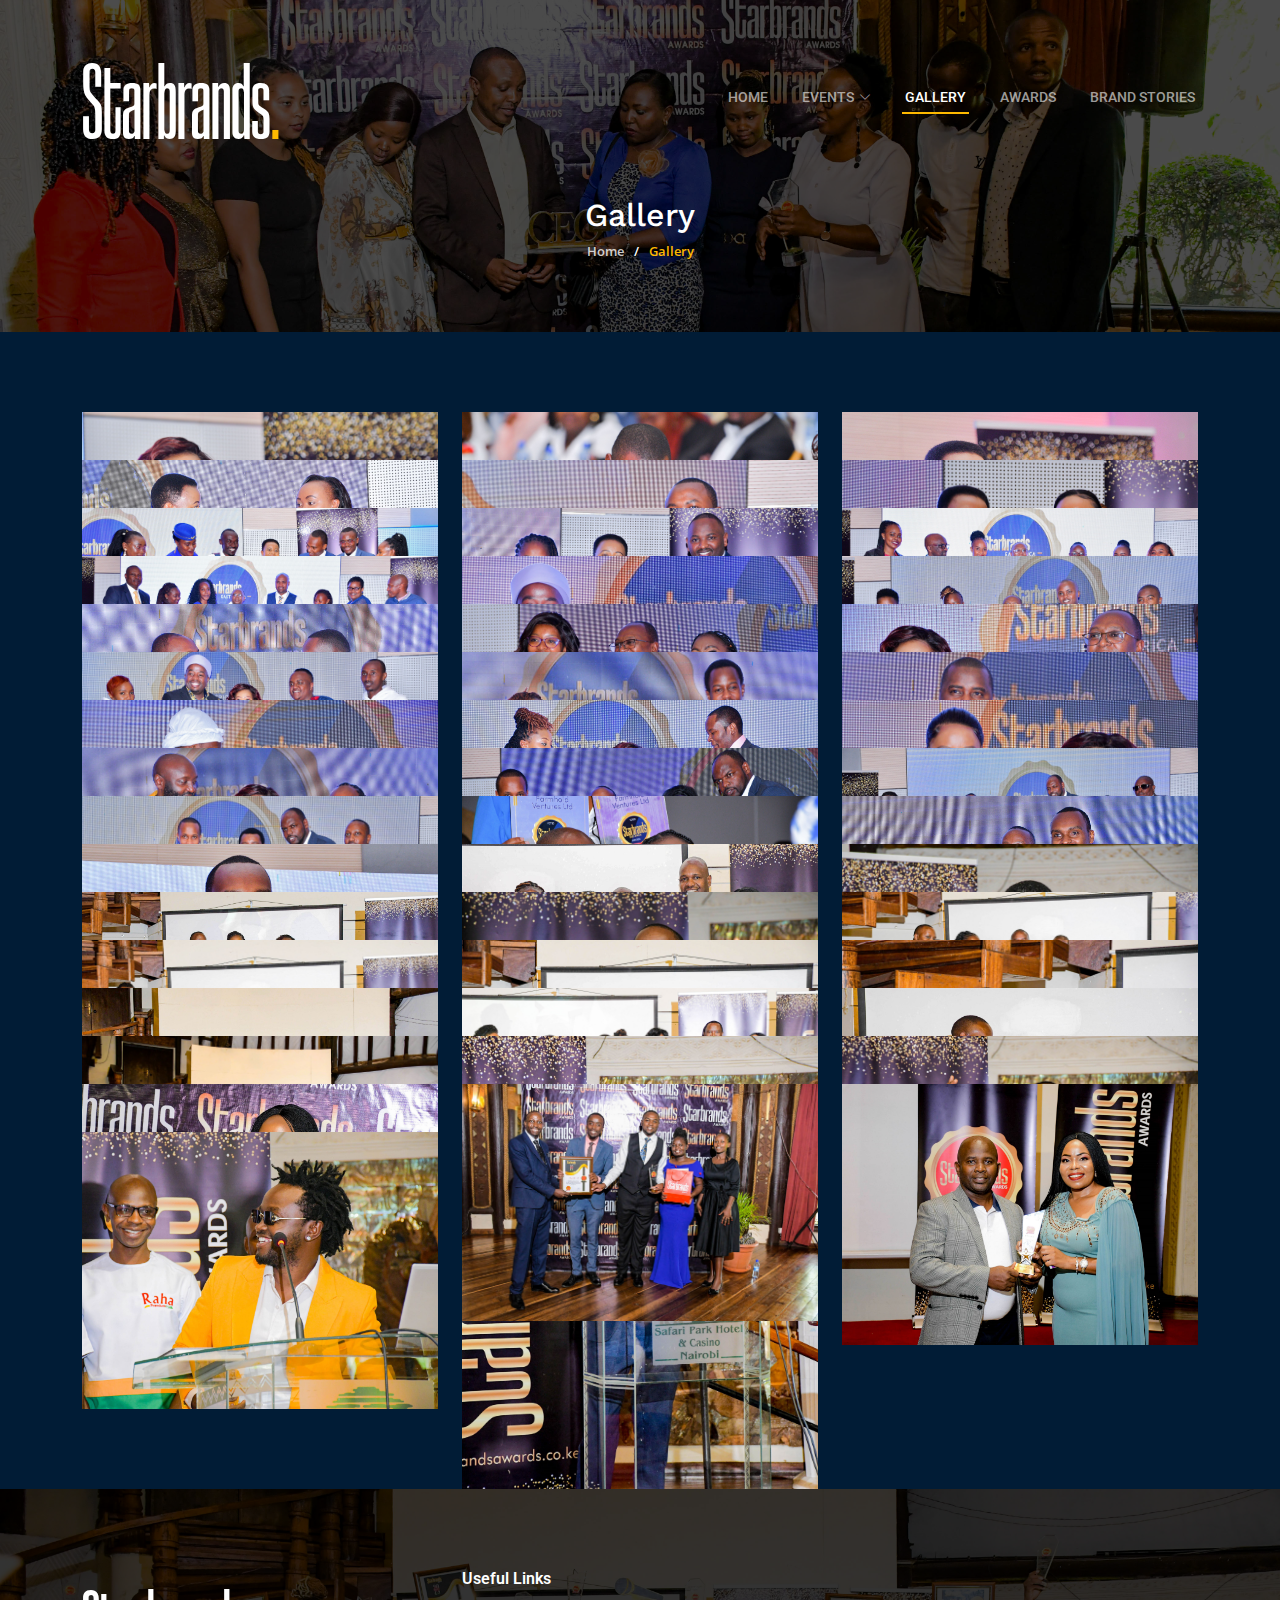
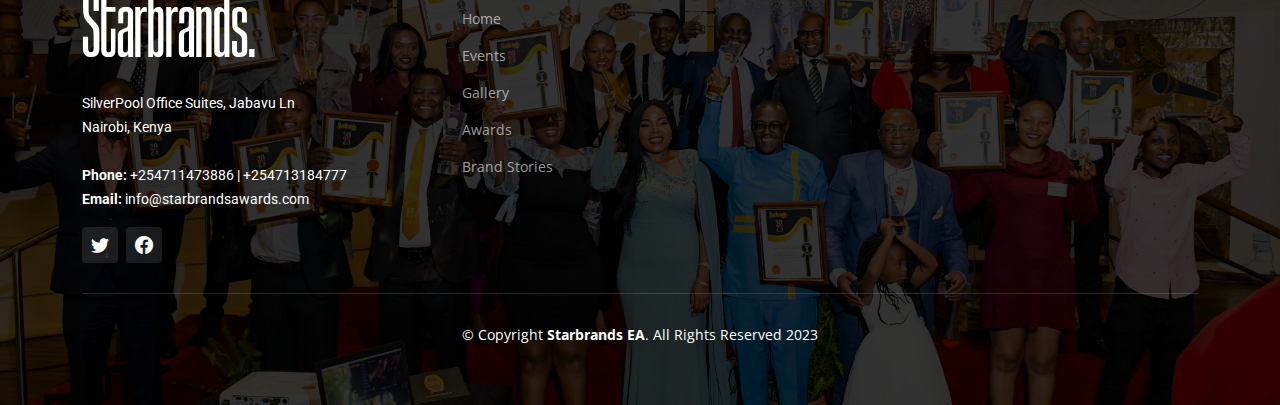
==== commit bf1d4662: "implementing lazy loaing" ====
--- a/gallery.html
+++ b/gallery.html
@@ -101,535 +101,535 @@
 
             <div class="col-lg-4 col-md-6 portfolio-item filter-remodeling">
               <div class="portfolio-content h-100">
-                <img src="assets/img/gallery/new-compressed/1.jpg" class="img-fluid" alt="">
-                <div class="portfolio-info">
-                  <!-- <h4>Remodeling 1</h4>
-                  <p>Lorem ipsum, dolor sit amet consectetur</p>
-                  <a href="assets/img/gallery/recent/IET_8028.jpg" title="Remodeling 1" data-gallery="portfolio-gallery-remodeling" class="glightbox preview-link"><i class="bi bi-zoom-in"></i></a>
-                  <a href="project-details.html" title="More Details" class="details-link"><i class="bi bi-link-45deg"></i></a> -->
-                </div>
-              </div>
-            </div> <!-- End Projects Item-->
-            
-            <div class="col-lg-4 col-md-6 portfolio-item filter-remodeling">
-              <div class="portfolio-content h-100">
-                <img src="assets/img/gallery/new-compressed/2.jpg" class="img-fluid" alt="">
-                <div class="portfolio-info">
-                  <!-- <h4>Remodeling 1</h4>
-                  <p>Lorem ipsum, dolor sit amet consectetur</p>
-                  <a href="assets/img/gallery/recent/IET_8028.jpg" title="Remodeling 1" data-gallery="portfolio-gallery-remodeling" class="glightbox preview-link"><i class="bi bi-zoom-in"></i></a>
-                  <a href="project-details.html" title="More Details" class="details-link"><i class="bi bi-link-45deg"></i></a> -->
-                </div>
-              </div>
-            </div> <!-- End Projects Item-->
-            
-            <div class="col-lg-4 col-md-6 portfolio-item filter-remodeling">
-              <div class="portfolio-content h-100">
-                <img src="assets/img/gallery/new-compressed/3.jpg" class="img-fluid" alt="">
-                <div class="portfolio-info">
-                  <!-- <h4>Remodeling 1</h4>
-                  <p>Lorem ipsum, dolor sit amet consectetur</p>
-                  <a href="assets/img/gallery/recent/IET_8028.jpg" title="Remodeling 1" data-gallery="portfolio-gallery-remodeling" class="glightbox preview-link"><i class="bi bi-zoom-in"></i></a>
-                  <a href="project-details.html" title="More Details" class="details-link"><i class="bi bi-link-45deg"></i></a> -->
-                </div>
-              </div>
-            </div> <!-- End Projects Item-->
-            
-            <div class="col-lg-4 col-md-6 portfolio-item filter-remodeling">
-              <div class="portfolio-content h-100">
-                <img src="assets/img/gallery/new-compressed/4.jpg" class="img-fluid" alt="">
-                <div class="portfolio-info">
-                  <!-- <h4>Remodeling 1</h4>
-                  <p>Lorem ipsum, dolor sit amet consectetur</p>
-                  <a href="assets/img/gallery/recent/IET_8028.jpg" title="Remodeling 1" data-gallery="portfolio-gallery-remodeling" class="glightbox preview-link"><i class="bi bi-zoom-in"></i></a>
-                  <a href="project-details.html" title="More Details" class="details-link"><i class="bi bi-link-45deg"></i></a> -->
-                </div>
-              </div>
-            </div> <!-- End Projects Item-->
-            
-            <div class="col-lg-4 col-md-6 portfolio-item filter-remodeling">
-              <div class="portfolio-content h-100">
-                <img src="assets/img/gallery/new-compressed/5.jpg" class="img-fluid" alt="">
-                <div class="portfolio-info">
-                  <!-- <h4>Remodeling 1</h4>
-                  <p>Lorem ipsum, dolor sit amet consectetur</p>
-                  <a href="assets/img/gallery/recent/IET_8028.jpg" title="Remodeling 1" data-gallery="portfolio-gallery-remodeling" class="glightbox preview-link"><i class="bi bi-zoom-in"></i></a>
-                  <a href="project-details.html" title="More Details" class="details-link"><i class="bi bi-link-45deg"></i></a> -->
-                </div>
-              </div>
-            </div> <!-- End Projects Item-->
-            
-            <div class="col-lg-4 col-md-6 portfolio-item filter-remodeling">
-              <div class="portfolio-content h-100">
-                <img src="assets/img/gallery/new-compressed/6.jpg" class="img-fluid" alt="">
-                <div class="portfolio-info">
-                  <!-- <h4>Remodeling 1</h4>
-                  <p>Lorem ipsum, dolor sit amet consectetur</p>
-                  <a href="assets/img/gallery/recent/IET_8028.jpg" title="Remodeling 1" data-gallery="portfolio-gallery-remodeling" class="glightbox preview-link"><i class="bi bi-zoom-in"></i></a>
-                  <a href="project-details.html" title="More Details" class="details-link"><i class="bi bi-link-45deg"></i></a> -->
-                </div>
-              </div>
-            </div> <!-- End Projects Item-->
-            
-            <div class="col-lg-4 col-md-6 portfolio-item filter-remodeling">
-              <div class="portfolio-content h-100">
-                <img src="assets/img/gallery/new-compressed/7.jpg" class="img-fluid" alt="">
-                <div class="portfolio-info">
-                  <!-- <h4>Remodeling 1</h4>
-                  <p>Lorem ipsum, dolor sit amet consectetur</p>
-                  <a href="assets/img/gallery/recent/IET_8028.jpg" title="Remodeling 1" data-gallery="portfolio-gallery-remodeling" class="glightbox preview-link"><i class="bi bi-zoom-in"></i></a>
-                  <a href="project-details.html" title="More Details" class="details-link"><i class="bi bi-link-45deg"></i></a> -->
-                </div>
-              </div>
-            </div> <!-- End Projects Item-->
-            
-            <div class="col-lg-4 col-md-6 portfolio-item filter-remodeling">
-              <div class="portfolio-content h-100">
-                <img src="assets/img/gallery/new-compressed/8.jpg" class="img-fluid" alt="">
-                <div class="portfolio-info">
-                  <!-- <h4>Remodeling 1</h4>
-                  <p>Lorem ipsum, dolor sit amet consectetur</p>
-                  <a href="assets/img/gallery/recent/IET_8028.jpg" title="Remodeling 1" data-gallery="portfolio-gallery-remodeling" class="glightbox preview-link"><i class="bi bi-zoom-in"></i></a>
-                  <a href="project-details.html" title="More Details" class="details-link"><i class="bi bi-link-45deg"></i></a> -->
-                </div>
-              </div>
-            </div> <!-- End Projects Item-->
-            
-            <div class="col-lg-4 col-md-6 portfolio-item filter-remodeling">
-              <div class="portfolio-content h-100">
-                <img src="assets/img/gallery/new-compressed/9.jpg" class="img-fluid" alt="">
-                <div class="portfolio-info">
-                  <!-- <h4>Remodeling 1</h4>
-                  <p>Lorem ipsum, dolor sit amet consectetur</p>
-                  <a href="assets/img/gallery/recent/IET_8028.jpg" title="Remodeling 1" data-gallery="portfolio-gallery-remodeling" class="glightbox preview-link"><i class="bi bi-zoom-in"></i></a>
-                  <a href="project-details.html" title="More Details" class="details-link"><i class="bi bi-link-45deg"></i></a> -->
-                </div>
-              </div>
-            </div> <!-- End Projects Item-->
-            
-            <div class="col-lg-4 col-md-6 portfolio-item filter-remodeling">
-              <div class="portfolio-content h-100">
-                <img src="assets/img/gallery/new-compressed/10.jpg" class="img-fluid" alt="">
-                <div class="portfolio-info">
-                  <!-- <h4>Remodeling 1</h4>
-                  <p>Lorem ipsum, dolor sit amet consectetur</p>
-                  <a href="assets/img/gallery/recent/IET_8028.jpg" title="Remodeling 1" data-gallery="portfolio-gallery-remodeling" class="glightbox preview-link"><i class="bi bi-zoom-in"></i></a>
-                  <a href="project-details.html" title="More Details" class="details-link"><i class="bi bi-link-45deg"></i></a> -->
-                </div>
-              </div>
-            </div> <!-- End Projects Item-->
-            
-            <div class="col-lg-4 col-md-6 portfolio-item filter-remodeling">
-              <div class="portfolio-content h-100">
-                <img src="assets/img/gallery/new-compressed/11.jpg" class="img-fluid" alt="">
-                <div class="portfolio-info">
-                  <!-- <h4>Remodeling 1</h4>
-                  <p>Lorem ipsum, dolor sit amet consectetur</p>
-                  <a href="assets/img/gallery/recent/IET_8028.jpg" title="Remodeling 1" data-gallery="portfolio-gallery-remodeling" class="glightbox preview-link"><i class="bi bi-zoom-in"></i></a>
-                  <a href="project-details.html" title="More Details" class="details-link"><i class="bi bi-link-45deg"></i></a> -->
-                </div>
-              </div>
-            </div> <!-- End Projects Item-->
-            
-            <div class="col-lg-4 col-md-6 portfolio-item filter-remodeling">
-              <div class="portfolio-content h-100">
-                <img src="assets/img/gallery/new-compressed/12.jpg" class="img-fluid" alt="">
-                <div class="portfolio-info">
-                  <!-- <h4>Remodeling 1</h4>
-                  <p>Lorem ipsum, dolor sit amet consectetur</p>
-                  <a href="assets/img/gallery/recent/IET_8028.jpg" title="Remodeling 1" data-gallery="portfolio-gallery-remodeling" class="glightbox preview-link"><i class="bi bi-zoom-in"></i></a>
-                  <a href="project-details.html" title="More Details" class="details-link"><i class="bi bi-link-45deg"></i></a> -->
-                </div>
-              </div>
-            </div> <!-- End Projects Item-->
-            
-            <div class="col-lg-4 col-md-6 portfolio-item filter-remodeling">
-              <div class="portfolio-content h-100">
-                <img src="assets/img/gallery/new-compressed/13.jpg" class="img-fluid" alt="">
-                <div class="portfolio-info">
-                  <!-- <h4>Remodeling 1</h4>
-                  <p>Lorem ipsum, dolor sit amet consectetur</p>
-                  <a href="assets/img/gallery/recent/IET_8028.jpg" title="Remodeling 1" data-gallery="portfolio-gallery-remodeling" class="glightbox preview-link"><i class="bi bi-zoom-in"></i></a>
-                  <a href="project-details.html" title="More Details" class="details-link"><i class="bi bi-link-45deg"></i></a> -->
-                </div>
-              </div>
-            </div> <!-- End Projects Item-->
-            
-            <div class="col-lg-4 col-md-6 portfolio-item filter-remodeling">
-              <div class="portfolio-content h-100">
-                <img src="assets/img/gallery/new-compressed/14.jpg" class="img-fluid" alt="">
-                <div class="portfolio-info">
-                  <!-- <h4>Remodeling 1</h4>
-                  <p>Lorem ipsum, dolor sit amet consectetur</p>
-                  <a href="assets/img/gallery/recent/IET_8028.jpg" title="Remodeling 1" data-gallery="portfolio-gallery-remodeling" class="glightbox preview-link"><i class="bi bi-zoom-in"></i></a>
-                  <a href="project-details.html" title="More Details" class="details-link"><i class="bi bi-link-45deg"></i></a> -->
-                </div>
-              </div>
-            </div> <!-- End Projects Item-->
-            
-            <div class="col-lg-4 col-md-6 portfolio-item filter-remodeling">
-              <div class="portfolio-content h-100">
-                <img src="assets/img/gallery/new-compressed/15.jpg" class="img-fluid" alt="">
-                <div class="portfolio-info">
-                  <!-- <h4>Remodeling 1</h4>
-                  <p>Lorem ipsum, dolor sit amet consectetur</p>
-                  <a href="assets/img/gallery/recent/IET_8028.jpg" title="Remodeling 1" data-gallery="portfolio-gallery-remodeling" class="glightbox preview-link"><i class="bi bi-zoom-in"></i></a>
-                  <a href="project-details.html" title="More Details" class="details-link"><i class="bi bi-link-45deg"></i></a> -->
-                </div>
-              </div>
-            </div> <!-- End Projects Item-->
-            
-            <div class="col-lg-4 col-md-6 portfolio-item filter-remodeling">
-              <div class="portfolio-content h-100">
-                <img src="assets/img/gallery/new-compressed/16.jpg" class="img-fluid" alt="">
-                <div class="portfolio-info">
-                  <!-- <h4>Remodeling 1</h4>
-                  <p>Lorem ipsum, dolor sit amet consectetur</p>
-                  <a href="assets/img/gallery/recent/IET_8028.jpg" title="Remodeling 1" data-gallery="portfolio-gallery-remodeling" class="glightbox preview-link"><i class="bi bi-zoom-in"></i></a>
-                  <a href="project-details.html" title="More Details" class="details-link"><i class="bi bi-link-45deg"></i></a> -->
-                </div>
-              </div>
-            </div> <!-- End Projects Item-->
-            
-            <div class="col-lg-4 col-md-6 portfolio-item filter-remodeling">
-              <div class="portfolio-content h-100">
-                <img src="assets/img/gallery/new-compressed/17.jpg" class="img-fluid" alt="">
-                <div class="portfolio-info">
-                  <!-- <h4>Remodeling 1</h4>
-                  <p>Lorem ipsum, dolor sit amet consectetur</p>
-                  <a href="assets/img/gallery/recent/IET_8028.jpg" title="Remodeling 1" data-gallery="portfolio-gallery-remodeling" class="glightbox preview-link"><i class="bi bi-zoom-in"></i></a>
-                  <a href="project-details.html" title="More Details" class="details-link"><i class="bi bi-link-45deg"></i></a> -->
-                </div>
-              </div>
-            </div> <!-- End Projects Item-->
-            
-            <div class="col-lg-4 col-md-6 portfolio-item filter-remodeling">
-              <div class="portfolio-content h-100">
-                <img src="assets/img/gallery/new-compressed/18.jpg" class="img-fluid" alt="">
-                <div class="portfolio-info">
-                  <!-- <h4>Remodeling 1</h4>
-                  <p>Lorem ipsum, dolor sit amet consectetur</p>
-                  <a href="assets/img/gallery/recent/IET_8028.jpg" title="Remodeling 1" data-gallery="portfolio-gallery-remodeling" class="glightbox preview-link"><i class="bi bi-zoom-in"></i></a>
-                  <a href="project-details.html" title="More Details" class="details-link"><i class="bi bi-link-45deg"></i></a> -->
-                </div>
-              </div>
-            </div> <!-- End Projects Item-->
-            
-            <div class="col-lg-4 col-md-6 portfolio-item filter-remodeling">
-              <div class="portfolio-content h-100">
-                <img src="assets/img/gallery/new-compressed/19.jpg" class="img-fluid" alt="">
-                <div class="portfolio-info">
-                  <!-- <h4>Remodeling 1</h4>
-                  <p>Lorem ipsum, dolor sit amet consectetur</p>
-                  <a href="assets/img/gallery/recent/IET_8028.jpg" title="Remodeling 1" data-gallery="portfolio-gallery-remodeling" class="glightbox preview-link"><i class="bi bi-zoom-in"></i></a>
-                  <a href="project-details.html" title="More Details" class="details-link"><i class="bi bi-link-45deg"></i></a> -->
-                </div>
-              </div>
-            </div> <!-- End Projects Item-->
-            
-            <div class="col-lg-4 col-md-6 portfolio-item filter-remodeling">
-              <div class="portfolio-content h-100">
-                <img src="assets/img/gallery/new-compressed/20.jpg" class="img-fluid" alt="">
-                <div class="portfolio-info">
-                  <!-- <h4>Remodeling 1</h4>
-                  <p>Lorem ipsum, dolor sit amet consectetur</p>
-                  <a href="assets/img/gallery/recent/IET_8028.jpg" title="Remodeling 1" data-gallery="portfolio-gallery-remodeling" class="glightbox preview-link"><i class="bi bi-zoom-in"></i></a>
-                  <a href="project-details.html" title="More Details" class="details-link"><i class="bi bi-link-45deg"></i></a> -->
-                </div>
-              </div>
-            </div> <!-- End Projects Item-->
-            
-            <div class="col-lg-4 col-md-6 portfolio-item filter-remodeling">
-              <div class="portfolio-content h-100">
-                <img src="assets/img/gallery/new-compressed/21.jpg" class="img-fluid" alt="">
-                <div class="portfolio-info">
-                  <!-- <h4>Remodeling 1</h4>
-                  <p>Lorem ipsum, dolor sit amet consectetur</p>
-                  <a href="assets/img/gallery/recent/IET_8028.jpg" title="Remodeling 1" data-gallery="portfolio-gallery-remodeling" class="glightbox preview-link"><i class="bi bi-zoom-in"></i></a>
-                  <a href="project-details.html" title="More Details" class="details-link"><i class="bi bi-link-45deg"></i></a> -->
-                </div>
-              </div>
-            </div> <!-- End Projects Item-->
-            
-            <div class="col-lg-4 col-md-6 portfolio-item filter-remodeling">
-              <div class="portfolio-content h-100">
-                <img src="assets/img/gallery/new-compressed/22.jpg" class="img-fluid" alt="">
-                <div class="portfolio-info">
-                  <!-- <h4>Remodeling 1</h4>
-                  <p>Lorem ipsum, dolor sit amet consectetur</p>
-                  <a href="assets/img/gallery/recent/IET_8028.jpg" title="Remodeling 1" data-gallery="portfolio-gallery-remodeling" class="glightbox preview-link"><i class="bi bi-zoom-in"></i></a>
-                  <a href="project-details.html" title="More Details" class="details-link"><i class="bi bi-link-45deg"></i></a> -->
-                </div>
-              </div>
-            </div> <!-- End Projects Item-->
-            
-            <div class="col-lg-4 col-md-6 portfolio-item filter-remodeling">
-              <div class="portfolio-content h-100">
-                <img src="assets/img/gallery/new-compressed/23.jpg" class="img-fluid" alt="">
-                <div class="portfolio-info">
-                  <!-- <h4>Remodeling 1</h4>
-                  <p>Lorem ipsum, dolor sit amet consectetur</p>
-                  <a href="assets/img/gallery/recent/IET_8028.jpg" title="Remodeling 1" data-gallery="portfolio-gallery-remodeling" class="glightbox preview-link"><i class="bi bi-zoom-in"></i></a>
-                  <a href="project-details.html" title="More Details" class="details-link"><i class="bi bi-link-45deg"></i></a> -->
-                </div>
-              </div>
-            </div> <!-- End Projects Item-->
-            
-            <div class="col-lg-4 col-md-6 portfolio-item filter-remodeling">
-              <div class="portfolio-content h-100">
-                <img src="assets/img/gallery/new-compressed/24.jpg" class="img-fluid" alt="">
-                <div class="portfolio-info">
-                  <!-- <h4>Remodeling 1</h4>
-                  <p>Lorem ipsum, dolor sit amet consectetur</p>
-                  <a href="assets/img/gallery/recent/IET_8028.jpg" title="Remodeling 1" data-gallery="portfolio-gallery-remodeling" class="glightbox preview-link"><i class="bi bi-zoom-in"></i></a>
-                  <a href="project-details.html" title="More Details" class="details-link"><i class="bi bi-link-45deg"></i></a> -->
-                </div>
-              </div>
-            </div> <!-- End Projects Item-->
-            
-            <div class="col-lg-4 col-md-6 portfolio-item filter-remodeling">
-              <div class="portfolio-content h-100">
-                <img src="assets/img/gallery/new-compressed/25.jpg" class="img-fluid" alt="">
-                <div class="portfolio-info">
-                  <!-- <h4>Remodeling 1</h4>
-                  <p>Lorem ipsum, dolor sit amet consectetur</p>
-                  <a href="assets/img/gallery/recent/IET_8028.jpg" title="Remodeling 1" data-gallery="portfolio-gallery-remodeling" class="glightbox preview-link"><i class="bi bi-zoom-in"></i></a>
-                  <a href="project-details.html" title="More Details" class="details-link"><i class="bi bi-link-45deg"></i></a> -->
-                </div>
-              </div>
-            </div> <!-- End Projects Item-->
-            
-            <div class="col-lg-4 col-md-6 portfolio-item filter-remodeling">
-              <div class="portfolio-content h-100">
-                <img src="assets/img/gallery/new-compressed/26.jpg" class="img-fluid" alt="">
-                <div class="portfolio-info">
-                  <!-- <h4>Remodeling 1</h4>
-                  <p>Lorem ipsum, dolor sit amet consectetur</p>
-                  <a href="assets/img/gallery/recent/IET_8028.jpg" title="Remodeling 1" data-gallery="portfolio-gallery-remodeling" class="glightbox preview-link"><i class="bi bi-zoom-in"></i></a>
-                  <a href="project-details.html" title="More Details" class="details-link"><i class="bi bi-link-45deg"></i></a> -->
-                </div>
-              </div>
-            </div> <!-- End Projects Item-->
-            
-            <div class="col-lg-4 col-md-6 portfolio-item filter-remodeling">
-              <div class="portfolio-content h-100">
-                <img src="assets/img/gallery/new-compressed/27.jpg" class="img-fluid" alt="">
-                <div class="portfolio-info">
-                  <!-- <h4>Remodeling 1</h4>
-                  <p>Lorem ipsum, dolor sit amet consectetur</p>
-                  <a href="assets/img/gallery/recent/IET_8028.jpg" title="Remodeling 1" data-gallery="portfolio-gallery-remodeling" class="glightbox preview-link"><i class="bi bi-zoom-in"></i></a>
-                  <a href="project-details.html" title="More Details" class="details-link"><i class="bi bi-link-45deg"></i></a> -->
-                </div>
-              </div>
-            </div> <!-- End Projects Item-->
-            
-            <div class="col-lg-4 col-md-6 portfolio-item filter-remodeling">
-              <div class="portfolio-content h-100">
-                <img src="assets/img/gallery/new-compressed/28.jpg" class="img-fluid" alt="">
-                <div class="portfolio-info">
-                  <!-- <h4>Remodeling 1</h4>
-                  <p>Lorem ipsum, dolor sit amet consectetur</p>
-                  <a href="assets/img/gallery/recent/IET_8028.jpg" title="Remodeling 1" data-gallery="portfolio-gallery-remodeling" class="glightbox preview-link"><i class="bi bi-zoom-in"></i></a>
-                  <a href="project-details.html" title="More Details" class="details-link"><i class="bi bi-link-45deg"></i></a> -->
-                </div>
-              </div>
-            </div> <!-- End Projects Item-->
-            
-            <div class="col-lg-4 col-md-6 portfolio-item filter-remodeling">
-              <div class="portfolio-content h-100">
-                <img src="assets/img/gallery/old-compressed/1.jpg" class="img-fluid" alt="">
-                <div class="portfolio-info">
-                  <!-- <h4>Remodeling 1</h4>
-                  <p>Lorem ipsum, dolor sit amet consectetur</p>
-                  <a href="assets/img/gallery/recent/IET_8028.jpg" title="Remodeling 1" data-gallery="portfolio-gallery-remodeling" class="glightbox preview-link"><i class="bi bi-zoom-in"></i></a>
-                  <a href="project-details.html" title="More Details" class="details-link"><i class="bi bi-link-45deg"></i></a> -->
-                </div>
-              </div>
-            </div> <!-- End Projects Item-->
-
-            <div class="col-lg-4 col-md-6 portfolio-item filter-remodeling">
-              <div class="portfolio-content h-100">
-                <img src="assets/img/gallery/old-compressed/2.jpg" class="img-fluid" alt="">
-                <div class="portfolio-info">
-                  <!-- <h4>Remodeling 1</h4>
-                  <p>Lorem ipsum, dolor sit amet consectetur</p>
-                  <a href="assets/img/gallery/recent/IET_8028.jpg" title="Remodeling 1" data-gallery="portfolio-gallery-remodeling" class="glightbox preview-link"><i class="bi bi-zoom-in"></i></a>
-                  <a href="project-details.html" title="More Details" class="details-link"><i class="bi bi-link-45deg"></i></a> -->
-                </div>
-              </div>
-            </div> <!-- End Projects Item-->
-
-            <div class="col-lg-4 col-md-6 portfolio-item filter-remodeling">
-              <div class="portfolio-content h-100">
-                <img src="assets/img/gallery/old-compressed/3.jpg" class="img-fluid" alt="">
-                <div class="portfolio-info">
-                  <!-- <h4>Remodeling 1</h4>
-                  <p>Lorem ipsum, dolor sit amet consectetur</p>
-                  <a href="assets/img/gallery/recent/IET_8028.jpg" title="Remodeling 1" data-gallery="portfolio-gallery-remodeling" class="glightbox preview-link"><i class="bi bi-zoom-in"></i></a>
-                  <a href="project-details.html" title="More Details" class="details-link"><i class="bi bi-link-45deg"></i></a> -->
-                </div>
-              </div>
-            </div> <!-- End Projects Item-->
-
-            <div class="col-lg-4 col-md-6 portfolio-item filter-remodeling">
-              <div class="portfolio-content h-100">
-                <img src="assets/img/gallery/old-compressed/4.jpg" class="img-fluid" alt="">
-                <div class="portfolio-info">
-                  <!-- <h4>Remodeling 1</h4>
-                  <p>Lorem ipsum, dolor sit amet consectetur</p>
-                  <a href="assets/img/gallery/recent/IET_8028.jpg" title="Remodeling 1" data-gallery="portfolio-gallery-remodeling" class="glightbox preview-link"><i class="bi bi-zoom-in"></i></a>
-                  <a href="project-details.html" title="More Details" class="details-link"><i class="bi bi-link-45deg"></i></a> -->
-                </div>
-              </div>
-            </div> <!-- End Projects Item-->
-
-            <div class="col-lg-4 col-md-6 portfolio-item filter-remodeling">
-              <div class="portfolio-content h-100">
-                <img src="assets/img/gallery/old-compressed/5.jpg" class="img-fluid" alt="">
-                <div class="portfolio-info">
-                  <!-- <h4>Remodeling 1</h4>
-                  <p>Lorem ipsum, dolor sit amet consectetur</p>
-                  <a href="assets/img/gallery/recent/IET_8028.jpg" title="Remodeling 1" data-gallery="portfolio-gallery-remodeling" class="glightbox preview-link"><i class="bi bi-zoom-in"></i></a>
-                  <a href="project-details.html" title="More Details" class="details-link"><i class="bi bi-link-45deg"></i></a> -->
-                </div>
-              </div>
-            </div> <!-- End Projects Item-->
-
-            <div class="col-lg-4 col-md-6 portfolio-item filter-remodeling">
-              <div class="portfolio-content h-100">
-                <img src="assets/img/gallery/old-compressed/6.jpg" class="img-fluid" alt="">
-                <div class="portfolio-info">
-                  <!-- <h4>Remodeling 1</h4>
-                  <p>Lorem ipsum, dolor sit amet consectetur</p>
-                  <a href="assets/img/gallery/recent/IET_8028.jpg" title="Remodeling 1" data-gallery="portfolio-gallery-remodeling" class="glightbox preview-link"><i class="bi bi-zoom-in"></i></a>
-                  <a href="project-details.html" title="More Details" class="details-link"><i class="bi bi-link-45deg"></i></a> -->
-                </div>
-              </div>
-            </div> <!-- End Projects Item-->
-
-            <div class="col-lg-4 col-md-6 portfolio-item filter-remodeling">
-              <div class="portfolio-content h-100">
-                <img src="assets/img/gallery/old-compressed/7.jpg" class="img-fluid" alt="">
-                <div class="portfolio-info">
-                  <!-- <h4>Remodeling 1</h4>
-                  <p>Lorem ipsum, dolor sit amet consectetur</p>
-                  <a href="assets/img/gallery/recent/IET_8028.jpg" title="Remodeling 1" data-gallery="portfolio-gallery-remodeling" class="glightbox preview-link"><i class="bi bi-zoom-in"></i></a>
-                  <a href="project-details.html" title="More Details" class="details-link"><i class="bi bi-link-45deg"></i></a> -->
-                </div>
-              </div>
-            </div> <!-- End Projects Item-->
-
-            <div class="col-lg-4 col-md-6 portfolio-item filter-remodeling">
-              <div class="portfolio-content h-100">
-                <img src="assets/img/gallery/old-compressed/8.jpg" class="img-fluid" alt="">
-                <div class="portfolio-info">
-                  <!-- <h4>Remodeling 1</h4>
-                  <p>Lorem ipsum, dolor sit amet consectetur</p>
-                  <a href="assets/img/gallery/recent/IET_8028.jpg" title="Remodeling 1" data-gallery="portfolio-gallery-remodeling" class="glightbox preview-link"><i class="bi bi-zoom-in"></i></a>
-                  <a href="project-details.html" title="More Details" class="details-link"><i class="bi bi-link-45deg"></i></a> -->
-                </div>
-              </div>
-            </div> <!-- End Projects Item-->
-
-            <div class="col-lg-4 col-md-6 portfolio-item filter-remodeling">
-              <div class="portfolio-content h-100">
-                <img src="assets/img/gallery/old-compressed/9.jpg" class="img-fluid" alt="">
-                <div class="portfolio-info">
-                  <!-- <h4>Remodeling 1</h4>
-                  <p>Lorem ipsum, dolor sit amet consectetur</p>
-                  <a href="assets/img/gallery/recent/IET_8028.jpg" title="Remodeling 1" data-gallery="portfolio-gallery-remodeling" class="glightbox preview-link"><i class="bi bi-zoom-in"></i></a>
-                  <a href="project-details.html" title="More Details" class="details-link"><i class="bi bi-link-45deg"></i></a> -->
-                </div>
-              </div>
-            </div> <!-- End Projects Item-->
-
-            <div class="col-lg-4 col-md-6 portfolio-item filter-remodeling">
-              <div class="portfolio-content h-100">
-                <img src="assets/img/gallery/old-compressed/10.jpg" class="img-fluid" alt="">
-                <div class="portfolio-info">
-                  <!-- <h4>Remodeling 1</h4>
-                  <p>Lorem ipsum, dolor sit amet consectetur</p>
-                  <a href="assets/img/gallery/recent/IET_8028.jpg" title="Remodeling 1" data-gallery="portfolio-gallery-remodeling" class="glightbox preview-link"><i class="bi bi-zoom-in"></i></a>
-                  <a href="project-details.html" title="More Details" class="details-link"><i class="bi bi-link-45deg"></i></a> -->
-                </div>
-              </div>
-            </div> <!-- End Projects Item-->
-
-            <div class="col-lg-4 col-md-6 portfolio-item filter-remodeling">
-              <div class="portfolio-content h-100">
-                <img src="assets/img/gallery/old-compressed/11.jpg" class="img-fluid" alt="">
-                <div class="portfolio-info">
-                  <!-- <h4>Remodeling 1</h4>
-                  <p>Lorem ipsum, dolor sit amet consectetur</p>
-                  <a href="assets/img/gallery/recent/IET_8028.jpg" title="Remodeling 1" data-gallery="portfolio-gallery-remodeling" class="glightbox preview-link"><i class="bi bi-zoom-in"></i></a>
-                  <a href="project-details.html" title="More Details" class="details-link"><i class="bi bi-link-45deg"></i></a> -->
-                </div>
-              </div>
-            </div> <!-- End Projects Item-->
-
-            <div class="col-lg-4 col-md-6 portfolio-item filter-remodeling">
-              <div class="portfolio-content h-100">
-                <img src="assets/img/gallery/old-compressed/12.jpg" class="img-fluid" alt="">
-                <div class="portfolio-info">
-                  <!-- <h4>Remodeling 1</h4>
-                  <p>Lorem ipsum, dolor sit amet consectetur</p>
-                  <a href="assets/img/gallery/recent/IET_8028.jpg" title="Remodeling 1" data-gallery="portfolio-gallery-remodeling" class="glightbox preview-link"><i class="bi bi-zoom-in"></i></a>
-                  <a href="project-details.html" title="More Details" class="details-link"><i class="bi bi-link-45deg"></i></a> -->
-                </div>
-              </div>
-            </div> <!-- End Projects Item-->
-
-            <div class="col-lg-4 col-md-6 portfolio-item filter-remodeling">
-              <div class="portfolio-content h-100">
-                <img src="assets/img/gallery/old-compressed/13.jpg" class="img-fluid" alt="">
-                <div class="portfolio-info">
-                  <!-- <h4>Remodeling 1</h4>
-                  <p>Lorem ipsum, dolor sit amet consectetur</p>
-                  <a href="assets/img/gallery/recent/IET_8028.jpg" title="Remodeling 1" data-gallery="portfolio-gallery-remodeling" class="glightbox preview-link"><i class="bi bi-zoom-in"></i></a>
-                  <a href="project-details.html" title="More Details" class="details-link"><i class="bi bi-link-45deg"></i></a> -->
-                </div>
-              </div>
-            </div> <!-- End Projects Item-->
-
-            <div class="col-lg-4 col-md-6 portfolio-item filter-remodeling">
-              <div class="portfolio-content h-100">
-                <img src="assets/img/gallery/old-compressed/14.jpg" class="img-fluid" alt="">
-                <div class="portfolio-info">
-                  <!-- <h4>Remodeling 1</h4>
-                  <p>Lorem ipsum, dolor sit amet consectetur</p>
-                  <a href="assets/img/gallery/recent/IET_8028.jpg" title="Remodeling 1" data-gallery="portfolio-gallery-remodeling" class="glightbox preview-link"><i class="bi bi-zoom-in"></i></a>
-                  <a href="project-details.html" title="More Details" class="details-link"><i class="bi bi-link-45deg"></i></a> -->
-                </div>
-              </div>
-            </div> <!-- End Projects Item-->
-
-            <div class="col-lg-4 col-md-6 portfolio-item filter-remodeling">
-              <div class="portfolio-content h-100">
-                <img src="assets/img/gallery/old-compressed/15.jpg" class="img-fluid" alt="">
-                <div class="portfolio-info">
-                  <!-- <h4>Remodeling 1</h4>
-                  <p>Lorem ipsum, dolor sit amet consectetur</p>
-                  <a href="assets/img/gallery/recent/IET_8028.jpg" title="Remodeling 1" data-gallery="portfolio-gallery-remodeling" class="glightbox preview-link"><i class="bi bi-zoom-in"></i></a>
-                  <a href="project-details.html" title="More Details" class="details-link"><i class="bi bi-link-45deg"></i></a> -->
-                </div>
-              </div>
-            </div> <!-- End Projects Item-->
-
-            <div class="col-lg-4 col-md-6 portfolio-item filter-remodeling">
-              <div class="portfolio-content h-100">
-                <img src="assets/img/gallery/old-compressed/16.jpg" class="img-fluid" alt="">
-                <div class="portfolio-info">
-                  <!-- <h4>Remodeling 1</h4>
-                  <p>Lorem ipsum, dolor sit amet consectetur</p>
-                  <a href="assets/img/gallery/recent/IET_8028.jpg" title="Remodeling 1" data-gallery="portfolio-gallery-remodeling" class="glightbox preview-link"><i class="bi bi-zoom-in"></i></a>
-                  <a href="project-details.html" title="More Details" class="details-link"><i class="bi bi-link-45deg"></i></a> -->
-                </div>
-              </div>
-            </div> <!-- End Projects Item-->
-
-            <div class="col-lg-4 col-md-6 portfolio-item filter-remodeling">
-              <div class="portfolio-content h-100">
-                <img src="assets/img/gallery/old-compressed/17.jpg" class="img-fluid" alt="">
+                <img src="assets/img/gallery/new-compressed/1.jpg" class="img-fluid" alt="" loading="lazy">
+                <div class="portfolio-info">
+                  <!-- <h4>Remodeling 1</h4>
+                  <p>Lorem ipsum, dolor sit amet consectetur</p>
+                  <a href="assets/img/gallery/recent/IET_8028.jpg" title="Remodeling 1" data-gallery="portfolio-gallery-remodeling" class="glightbox preview-link"><i class="bi bi-zoom-in"></i></a>
+                  <a href="project-details.html" title="More Details" class="details-link"><i class="bi bi-link-45deg"></i></a> -->
+                </div>
+              </div>
+            </div> <!-- End Projects Item-->
+            
+            <div class="col-lg-4 col-md-6 portfolio-item filter-remodeling">
+              <div class="portfolio-content h-100">
+                <img src="assets/img/gallery/new-compressed/2.jpg" class="img-fluid" alt="" loading="lazy">
+                <div class="portfolio-info">
+                  <!-- <h4>Remodeling 1</h4>
+                  <p>Lorem ipsum, dolor sit amet consectetur</p>
+                  <a href="assets/img/gallery/recent/IET_8028.jpg" title="Remodeling 1" data-gallery="portfolio-gallery-remodeling" class="glightbox preview-link"><i class="bi bi-zoom-in"></i></a>
+                  <a href="project-details.html" title="More Details" class="details-link"><i class="bi bi-link-45deg"></i></a> -->
+                </div>
+              </div>
+            </div> <!-- End Projects Item-->
+            
+            <div class="col-lg-4 col-md-6 portfolio-item filter-remodeling">
+              <div class="portfolio-content h-100">
+                <img src="assets/img/gallery/new-compressed/3.jpg" class="img-fluid" alt="" loading="lazy">
+                <div class="portfolio-info">
+                  <!-- <h4>Remodeling 1</h4>
+                  <p>Lorem ipsum, dolor sit amet consectetur</p>
+                  <a href="assets/img/gallery/recent/IET_8028.jpg" title="Remodeling 1" data-gallery="portfolio-gallery-remodeling" class="glightbox preview-link"><i class="bi bi-zoom-in"></i></a>
+                  <a href="project-details.html" title="More Details" class="details-link"><i class="bi bi-link-45deg"></i></a> -->
+                </div>
+              </div>
+            </div> <!-- End Projects Item-->
+            
+            <div class="col-lg-4 col-md-6 portfolio-item filter-remodeling">
+              <div class="portfolio-content h-100">
+                <img src="assets/img/gallery/new-compressed/4.jpg" class="img-fluid" alt="" loading="lazy">
+                <div class="portfolio-info">
+                  <!-- <h4>Remodeling 1</h4>
+                  <p>Lorem ipsum, dolor sit amet consectetur</p>
+                  <a href="assets/img/gallery/recent/IET_8028.jpg" title="Remodeling 1" data-gallery="portfolio-gallery-remodeling" class="glightbox preview-link"><i class="bi bi-zoom-in"></i></a>
+                  <a href="project-details.html" title="More Details" class="details-link"><i class="bi bi-link-45deg"></i></a> -->
+                </div>
+              </div>
+            </div> <!-- End Projects Item-->
+            
+            <div class="col-lg-4 col-md-6 portfolio-item filter-remodeling">
+              <div class="portfolio-content h-100">
+                <img src="assets/img/gallery/new-compressed/5.jpg" class="img-fluid" alt="" loading="lazy">
+                <div class="portfolio-info">
+                  <!-- <h4>Remodeling 1</h4>
+                  <p>Lorem ipsum, dolor sit amet consectetur</p>
+                  <a href="assets/img/gallery/recent/IET_8028.jpg" title="Remodeling 1" data-gallery="portfolio-gallery-remodeling" class="glightbox preview-link"><i class="bi bi-zoom-in"></i></a>
+                  <a href="project-details.html" title="More Details" class="details-link"><i class="bi bi-link-45deg"></i></a> -->
+                </div>
+              </div>
+            </div> <!-- End Projects Item-->
+            
+            <div class="col-lg-4 col-md-6 portfolio-item filter-remodeling">
+              <div class="portfolio-content h-100">
+                <img src="assets/img/gallery/new-compressed/6.jpg" class="img-fluid" alt="" loading="lazy">
+                <div class="portfolio-info">
+                  <!-- <h4>Remodeling 1</h4>
+                  <p>Lorem ipsum, dolor sit amet consectetur</p>
+                  <a href="assets/img/gallery/recent/IET_8028.jpg" title="Remodeling 1" data-gallery="portfolio-gallery-remodeling" class="glightbox preview-link"><i class="bi bi-zoom-in"></i></a>
+                  <a href="project-details.html" title="More Details" class="details-link"><i class="bi bi-link-45deg"></i></a> -->
+                </div>
+              </div>
+            </div> <!-- End Projects Item-->
+            
+            <div class="col-lg-4 col-md-6 portfolio-item filter-remodeling">
+              <div class="portfolio-content h-100">
+                <img src="assets/img/gallery/new-compressed/7.jpg" class="img-fluid" alt="" loading="lazy">
+                <div class="portfolio-info">
+                  <!-- <h4>Remodeling 1</h4>
+                  <p>Lorem ipsum, dolor sit amet consectetur</p>
+                  <a href="assets/img/gallery/recent/IET_8028.jpg" title="Remodeling 1" data-gallery="portfolio-gallery-remodeling" class="glightbox preview-link"><i class="bi bi-zoom-in"></i></a>
+                  <a href="project-details.html" title="More Details" class="details-link"><i class="bi bi-link-45deg"></i></a> -->
+                </div>
+              </div>
+            </div> <!-- End Projects Item-->
+            
+            <div class="col-lg-4 col-md-6 portfolio-item filter-remodeling">
+              <div class="portfolio-content h-100">
+                <img src="assets/img/gallery/new-compressed/8.jpg" class="img-fluid" alt="" loading="lazy">
+                <div class="portfolio-info">
+                  <!-- <h4>Remodeling 1</h4>
+                  <p>Lorem ipsum, dolor sit amet consectetur</p>
+                  <a href="assets/img/gallery/recent/IET_8028.jpg" title="Remodeling 1" data-gallery="portfolio-gallery-remodeling" class="glightbox preview-link"><i class="bi bi-zoom-in"></i></a>
+                  <a href="project-details.html" title="More Details" class="details-link"><i class="bi bi-link-45deg"></i></a> -->
+                </div>
+              </div>
+            </div> <!-- End Projects Item-->
+            
+            <div class="col-lg-4 col-md-6 portfolio-item filter-remodeling">
+              <div class="portfolio-content h-100">
+                <img src="assets/img/gallery/new-compressed/9.jpg" class="img-fluid" alt="" loading="lazy">
+                <div class="portfolio-info">
+                  <!-- <h4>Remodeling 1</h4>
+                  <p>Lorem ipsum, dolor sit amet consectetur</p>
+                  <a href="assets/img/gallery/recent/IET_8028.jpg" title="Remodeling 1" data-gallery="portfolio-gallery-remodeling" class="glightbox preview-link"><i class="bi bi-zoom-in"></i></a>
+                  <a href="project-details.html" title="More Details" class="details-link"><i class="bi bi-link-45deg"></i></a> -->
+                </div>
+              </div>
+            </div> <!-- End Projects Item-->
+            
+            <div class="col-lg-4 col-md-6 portfolio-item filter-remodeling">
+              <div class="portfolio-content h-100">
+                <img src="assets/img/gallery/new-compressed/10.jpg" class="img-fluid" alt="" loading="lazy">
+                <div class="portfolio-info">
+                  <!-- <h4>Remodeling 1</h4>
+                  <p>Lorem ipsum, dolor sit amet consectetur</p>
+                  <a href="assets/img/gallery/recent/IET_8028.jpg" title="Remodeling 1" data-gallery="portfolio-gallery-remodeling" class="glightbox preview-link"><i class="bi bi-zoom-in"></i></a>
+                  <a href="project-details.html" title="More Details" class="details-link"><i class="bi bi-link-45deg"></i></a> -->
+                </div>
+              </div>
+            </div> <!-- End Projects Item-->
+            
+            <div class="col-lg-4 col-md-6 portfolio-item filter-remodeling">
+              <div class="portfolio-content h-100">
+                <img src="assets/img/gallery/new-compressed/11.jpg" class="img-fluid" alt="" loading="lazy">
+                <div class="portfolio-info">
+                  <!-- <h4>Remodeling 1</h4>
+                  <p>Lorem ipsum, dolor sit amet consectetur</p>
+                  <a href="assets/img/gallery/recent/IET_8028.jpg" title="Remodeling 1" data-gallery="portfolio-gallery-remodeling" class="glightbox preview-link"><i class="bi bi-zoom-in"></i></a>
+                  <a href="project-details.html" title="More Details" class="details-link"><i class="bi bi-link-45deg"></i></a> -->
+                </div>
+              </div>
+            </div> <!-- End Projects Item-->
+            
+            <div class="col-lg-4 col-md-6 portfolio-item filter-remodeling">
+              <div class="portfolio-content h-100">
+                <img src="assets/img/gallery/new-compressed/12.jpg" class="img-fluid" alt="" loading="lazy">
+                <div class="portfolio-info">
+                  <!-- <h4>Remodeling 1</h4>
+                  <p>Lorem ipsum, dolor sit amet consectetur</p>
+                  <a href="assets/img/gallery/recent/IET_8028.jpg" title="Remodeling 1" data-gallery="portfolio-gallery-remodeling" class="glightbox preview-link"><i class="bi bi-zoom-in"></i></a>
+                  <a href="project-details.html" title="More Details" class="details-link"><i class="bi bi-link-45deg"></i></a> -->
+                </div>
+              </div>
+            </div> <!-- End Projects Item-->
+            
+            <div class="col-lg-4 col-md-6 portfolio-item filter-remodeling">
+              <div class="portfolio-content h-100">
+                <img src="assets/img/gallery/new-compressed/13.jpg" class="img-fluid" alt="" loading="lazy">
+                <div class="portfolio-info">
+                  <!-- <h4>Remodeling 1</h4>
+                  <p>Lorem ipsum, dolor sit amet consectetur</p>
+                  <a href="assets/img/gallery/recent/IET_8028.jpg" title="Remodeling 1" data-gallery="portfolio-gallery-remodeling" class="glightbox preview-link"><i class="bi bi-zoom-in"></i></a>
+                  <a href="project-details.html" title="More Details" class="details-link"><i class="bi bi-link-45deg"></i></a> -->
+                </div>
+              </div>
+            </div> <!-- End Projects Item-->
+            
+            <div class="col-lg-4 col-md-6 portfolio-item filter-remodeling">
+              <div class="portfolio-content h-100">
+                <img src="assets/img/gallery/new-compressed/14.jpg" class="img-fluid" alt="" loading="lazy">
+                <div class="portfolio-info">
+                  <!-- <h4>Remodeling 1</h4>
+                  <p>Lorem ipsum, dolor sit amet consectetur</p>
+                  <a href="assets/img/gallery/recent/IET_8028.jpg" title="Remodeling 1" data-gallery="portfolio-gallery-remodeling" class="glightbox preview-link"><i class="bi bi-zoom-in"></i></a>
+                  <a href="project-details.html" title="More Details" class="details-link"><i class="bi bi-link-45deg"></i></a> -->
+                </div>
+              </div>
+            </div> <!-- End Projects Item-->
+            
+            <div class="col-lg-4 col-md-6 portfolio-item filter-remodeling">
+              <div class="portfolio-content h-100">
+                <img src="assets/img/gallery/new-compressed/15.jpg" class="img-fluid" alt="" loading="lazy">
+                <div class="portfolio-info">
+                  <!-- <h4>Remodeling 1</h4>
+                  <p>Lorem ipsum, dolor sit amet consectetur</p>
+                  <a href="assets/img/gallery/recent/IET_8028.jpg" title="Remodeling 1" data-gallery="portfolio-gallery-remodeling" class="glightbox preview-link"><i class="bi bi-zoom-in"></i></a>
+                  <a href="project-details.html" title="More Details" class="details-link"><i class="bi bi-link-45deg"></i></a> -->
+                </div>
+              </div>
+            </div> <!-- End Projects Item-->
+            
+            <div class="col-lg-4 col-md-6 portfolio-item filter-remodeling">
+              <div class="portfolio-content h-100">
+                <img src="assets/img/gallery/new-compressed/16.jpg" class="img-fluid" alt="" loading="lazy">
+                <div class="portfolio-info">
+                  <!-- <h4>Remodeling 1</h4>
+                  <p>Lorem ipsum, dolor sit amet consectetur</p>
+                  <a href="assets/img/gallery/recent/IET_8028.jpg" title="Remodeling 1" data-gallery="portfolio-gallery-remodeling" class="glightbox preview-link"><i class="bi bi-zoom-in"></i></a>
+                  <a href="project-details.html" title="More Details" class="details-link"><i class="bi bi-link-45deg"></i></a> -->
+                </div>
+              </div>
+            </div> <!-- End Projects Item-->
+            
+            <div class="col-lg-4 col-md-6 portfolio-item filter-remodeling">
+              <div class="portfolio-content h-100">
+                <img src="assets/img/gallery/new-compressed/17.jpg" class="img-fluid" alt="" loading="lazy">
+                <div class="portfolio-info">
+                  <!-- <h4>Remodeling 1</h4>
+                  <p>Lorem ipsum, dolor sit amet consectetur</p>
+                  <a href="assets/img/gallery/recent/IET_8028.jpg" title="Remodeling 1" data-gallery="portfolio-gallery-remodeling" class="glightbox preview-link"><i class="bi bi-zoom-in"></i></a>
+                  <a href="project-details.html" title="More Details" class="details-link"><i class="bi bi-link-45deg"></i></a> -->
+                </div>
+              </div>
+            </div> <!-- End Projects Item-->
+            
+            <div class="col-lg-4 col-md-6 portfolio-item filter-remodeling">
+              <div class="portfolio-content h-100">
+                <img src="assets/img/gallery/new-compressed/18.jpg" class="img-fluid" alt="" loading="lazy">
+                <div class="portfolio-info">
+                  <!-- <h4>Remodeling 1</h4>
+                  <p>Lorem ipsum, dolor sit amet consectetur</p>
+                  <a href="assets/img/gallery/recent/IET_8028.jpg" title="Remodeling 1" data-gallery="portfolio-gallery-remodeling" class="glightbox preview-link"><i class="bi bi-zoom-in"></i></a>
+                  <a href="project-details.html" title="More Details" class="details-link"><i class="bi bi-link-45deg"></i></a> -->
+                </div>
+              </div>
+            </div> <!-- End Projects Item-->
+            
+            <div class="col-lg-4 col-md-6 portfolio-item filter-remodeling">
+              <div class="portfolio-content h-100">
+                <img src="assets/img/gallery/new-compressed/19.jpg" class="img-fluid" alt="" loading="lazy">
+                <div class="portfolio-info">
+                  <!-- <h4>Remodeling 1</h4>
+                  <p>Lorem ipsum, dolor sit amet consectetur</p>
+                  <a href="assets/img/gallery/recent/IET_8028.jpg" title="Remodeling 1" data-gallery="portfolio-gallery-remodeling" class="glightbox preview-link"><i class="bi bi-zoom-in"></i></a>
+                  <a href="project-details.html" title="More Details" class="details-link"><i class="bi bi-link-45deg"></i></a> -->
+                </div>
+              </div>
+            </div> <!-- End Projects Item-->
+            
+            <div class="col-lg-4 col-md-6 portfolio-item filter-remodeling">
+              <div class="portfolio-content h-100">
+                <img src="assets/img/gallery/new-compressed/20.jpg" class="img-fluid" alt="" loading="lazy">
+                <div class="portfolio-info">
+                  <!-- <h4>Remodeling 1</h4>
+                  <p>Lorem ipsum, dolor sit amet consectetur</p>
+                  <a href="assets/img/gallery/recent/IET_8028.jpg" title="Remodeling 1" data-gallery="portfolio-gallery-remodeling" class="glightbox preview-link"><i class="bi bi-zoom-in"></i></a>
+                  <a href="project-details.html" title="More Details" class="details-link"><i class="bi bi-link-45deg"></i></a> -->
+                </div>
+              </div>
+            </div> <!-- End Projects Item-->
+            
+            <div class="col-lg-4 col-md-6 portfolio-item filter-remodeling">
+              <div class="portfolio-content h-100">
+                <img src="assets/img/gallery/new-compressed/21.jpg" class="img-fluid" alt="" loading="lazy">
+                <div class="portfolio-info">
+                  <!-- <h4>Remodeling 1</h4>
+                  <p>Lorem ipsum, dolor sit amet consectetur</p>
+                  <a href="assets/img/gallery/recent/IET_8028.jpg" title="Remodeling 1" data-gallery="portfolio-gallery-remodeling" class="glightbox preview-link"><i class="bi bi-zoom-in"></i></a>
+                  <a href="project-details.html" title="More Details" class="details-link"><i class="bi bi-link-45deg"></i></a> -->
+                </div>
+              </div>
+            </div> <!-- End Projects Item-->
+            
+            <div class="col-lg-4 col-md-6 portfolio-item filter-remodeling">
+              <div class="portfolio-content h-100">
+                <img src="assets/img/gallery/new-compressed/22.jpg" class="img-fluid" alt="" loading="lazy">
+                <div class="portfolio-info">
+                  <!-- <h4>Remodeling 1</h4>
+                  <p>Lorem ipsum, dolor sit amet consectetur</p>
+                  <a href="assets/img/gallery/recent/IET_8028.jpg" title="Remodeling 1" data-gallery="portfolio-gallery-remodeling" class="glightbox preview-link"><i class="bi bi-zoom-in"></i></a>
+                  <a href="project-details.html" title="More Details" class="details-link"><i class="bi bi-link-45deg"></i></a> -->
+                </div>
+              </div>
+            </div> <!-- End Projects Item-->
+            
+            <div class="col-lg-4 col-md-6 portfolio-item filter-remodeling">
+              <div class="portfolio-content h-100">
+                <img src="assets/img/gallery/new-compressed/23.jpg" class="img-fluid" alt="" loading="lazy">
+                <div class="portfolio-info">
+                  <!-- <h4>Remodeling 1</h4>
+                  <p>Lorem ipsum, dolor sit amet consectetur</p>
+                  <a href="assets/img/gallery/recent/IET_8028.jpg" title="Remodeling 1" data-gallery="portfolio-gallery-remodeling" class="glightbox preview-link"><i class="bi bi-zoom-in"></i></a>
+                  <a href="project-details.html" title="More Details" class="details-link"><i class="bi bi-link-45deg"></i></a> -->
+                </div>
+              </div>
+            </div> <!-- End Projects Item-->
+            
+            <div class="col-lg-4 col-md-6 portfolio-item filter-remodeling">
+              <div class="portfolio-content h-100">
+                <img src="assets/img/gallery/new-compressed/24.jpg" class="img-fluid" alt="" loading="lazy">
+                <div class="portfolio-info">
+                  <!-- <h4>Remodeling 1</h4>
+                  <p>Lorem ipsum, dolor sit amet consectetur</p>
+                  <a href="assets/img/gallery/recent/IET_8028.jpg" title="Remodeling 1" data-gallery="portfolio-gallery-remodeling" class="glightbox preview-link"><i class="bi bi-zoom-in"></i></a>
+                  <a href="project-details.html" title="More Details" class="details-link"><i class="bi bi-link-45deg"></i></a> -->
+                </div>
+              </div>
+            </div> <!-- End Projects Item-->
+            
+            <div class="col-lg-4 col-md-6 portfolio-item filter-remodeling">
+              <div class="portfolio-content h-100">
+                <img src="assets/img/gallery/new-compressed/25.jpg" class="img-fluid" alt="" loading="lazy">
+                <div class="portfolio-info">
+                  <!-- <h4>Remodeling 1</h4>
+                  <p>Lorem ipsum, dolor sit amet consectetur</p>
+                  <a href="assets/img/gallery/recent/IET_8028.jpg" title="Remodeling 1" data-gallery="portfolio-gallery-remodeling" class="glightbox preview-link"><i class="bi bi-zoom-in"></i></a>
+                  <a href="project-details.html" title="More Details" class="details-link"><i class="bi bi-link-45deg"></i></a> -->
+                </div>
+              </div>
+            </div> <!-- End Projects Item-->
+            
+            <div class="col-lg-4 col-md-6 portfolio-item filter-remodeling">
+              <div class="portfolio-content h-100">
+                <img src="assets/img/gallery/new-compressed/26.jpg" class="img-fluid" alt="" loading="lazy">
+                <div class="portfolio-info">
+                  <!-- <h4>Remodeling 1</h4>
+                  <p>Lorem ipsum, dolor sit amet consectetur</p>
+                  <a href="assets/img/gallery/recent/IET_8028.jpg" title="Remodeling 1" data-gallery="portfolio-gallery-remodeling" class="glightbox preview-link"><i class="bi bi-zoom-in"></i></a>
+                  <a href="project-details.html" title="More Details" class="details-link"><i class="bi bi-link-45deg"></i></a> -->
+                </div>
+              </div>
+            </div> <!-- End Projects Item-->
+            
+            <div class="col-lg-4 col-md-6 portfolio-item filter-remodeling">
+              <div class="portfolio-content h-100">
+                <img src="assets/img/gallery/new-compressed/27.jpg" class="img-fluid" alt="" loading="lazy">
+                <div class="portfolio-info">
+                  <!-- <h4>Remodeling 1</h4>
+                  <p>Lorem ipsum, dolor sit amet consectetur</p>
+                  <a href="assets/img/gallery/recent/IET_8028.jpg" title="Remodeling 1" data-gallery="portfolio-gallery-remodeling" class="glightbox preview-link"><i class="bi bi-zoom-in"></i></a>
+                  <a href="project-details.html" title="More Details" class="details-link"><i class="bi bi-link-45deg"></i></a> -->
+                </div>
+              </div>
+            </div> <!-- End Projects Item-->
+            
+            <div class="col-lg-4 col-md-6 portfolio-item filter-remodeling">
+              <div class="portfolio-content h-100">
+                <img src="assets/img/gallery/new-compressed/28.jpg" class="img-fluid" alt="" loading="lazy">
+                <div class="portfolio-info">
+                  <!-- <h4>Remodeling 1</h4>
+                  <p>Lorem ipsum, dolor sit amet consectetur</p>
+                  <a href="assets/img/gallery/recent/IET_8028.jpg" title="Remodeling 1" data-gallery="portfolio-gallery-remodeling" class="glightbox preview-link"><i class="bi bi-zoom-in"></i></a>
+                  <a href="project-details.html" title="More Details" class="details-link"><i class="bi bi-link-45deg"></i></a> -->
+                </div>
+              </div>
+            </div> <!-- End Projects Item-->
+            
+            <div class="col-lg-4 col-md-6 portfolio-item filter-remodeling">
+              <div class="portfolio-content h-100">
+                <img src="assets/img/gallery/old-compressed/1.jpg" class="img-fluid" alt="" loading="lazy">
+                <div class="portfolio-info">
+                  <!-- <h4>Remodeling 1</h4>
+                  <p>Lorem ipsum, dolor sit amet consectetur</p>
+                  <a href="assets/img/gallery/recent/IET_8028.jpg" title="Remodeling 1" data-gallery="portfolio-gallery-remodeling" class="glightbox preview-link"><i class="bi bi-zoom-in"></i></a>
+                  <a href="project-details.html" title="More Details" class="details-link"><i class="bi bi-link-45deg"></i></a> -->
+                </div>
+              </div>
+            </div> <!-- End Projects Item-->
+
+            <div class="col-lg-4 col-md-6 portfolio-item filter-remodeling">
+              <div class="portfolio-content h-100">
+                <img src="assets/img/gallery/old-compressed/2.jpg" class="img-fluid" alt="" loading="lazy">
+                <div class="portfolio-info">
+                  <!-- <h4>Remodeling 1</h4>
+                  <p>Lorem ipsum, dolor sit amet consectetur</p>
+                  <a href="assets/img/gallery/recent/IET_8028.jpg" title="Remodeling 1" data-gallery="portfolio-gallery-remodeling" class="glightbox preview-link"><i class="bi bi-zoom-in"></i></a>
+                  <a href="project-details.html" title="More Details" class="details-link"><i class="bi bi-link-45deg"></i></a> -->
+                </div>
+              </div>
+            </div> <!-- End Projects Item-->
+
+            <div class="col-lg-4 col-md-6 portfolio-item filter-remodeling">
+              <div class="portfolio-content h-100">
+                <img src="assets/img/gallery/old-compressed/3.jpg" class="img-fluid" alt="" loading="lazy">
+                <div class="portfolio-info">
+                  <!-- <h4>Remodeling 1</h4>
+                  <p>Lorem ipsum, dolor sit amet consectetur</p>
+                  <a href="assets/img/gallery/recent/IET_8028.jpg" title="Remodeling 1" data-gallery="portfolio-gallery-remodeling" class="glightbox preview-link"><i class="bi bi-zoom-in"></i></a>
+                  <a href="project-details.html" title="More Details" class="details-link"><i class="bi bi-link-45deg"></i></a> -->
+                </div>
+              </div>
+            </div> <!-- End Projects Item-->
+
+            <div class="col-lg-4 col-md-6 portfolio-item filter-remodeling">
+              <div class="portfolio-content h-100">
+                <img src="assets/img/gallery/old-compressed/4.jpg" class="img-fluid" alt="" loading="lazy">
+                <div class="portfolio-info">
+                  <!-- <h4>Remodeling 1</h4>
+                  <p>Lorem ipsum, dolor sit amet consectetur</p>
+                  <a href="assets/img/gallery/recent/IET_8028.jpg" title="Remodeling 1" data-gallery="portfolio-gallery-remodeling" class="glightbox preview-link"><i class="bi bi-zoom-in"></i></a>
+                  <a href="project-details.html" title="More Details" class="details-link"><i class="bi bi-link-45deg"></i></a> -->
+                </div>
+              </div>
+            </div> <!-- End Projects Item-->
+
+            <div class="col-lg-4 col-md-6 portfolio-item filter-remodeling">
+              <div class="portfolio-content h-100">
+                <img src="assets/img/gallery/old-compressed/5.jpg" class="img-fluid" alt="" loading="lazy">
+                <div class="portfolio-info">
+                  <!-- <h4>Remodeling 1</h4>
+                  <p>Lorem ipsum, dolor sit amet consectetur</p>
+                  <a href="assets/img/gallery/recent/IET_8028.jpg" title="Remodeling 1" data-gallery="portfolio-gallery-remodeling" class="glightbox preview-link"><i class="bi bi-zoom-in"></i></a>
+                  <a href="project-details.html" title="More Details" class="details-link"><i class="bi bi-link-45deg"></i></a> -->
+                </div>
+              </div>
+            </div> <!-- End Projects Item-->
+
+            <div class="col-lg-4 col-md-6 portfolio-item filter-remodeling">
+              <div class="portfolio-content h-100">
+                <img src="assets/img/gallery/old-compressed/6.jpg" class="img-fluid" alt="" loading="lazy">
+                <div class="portfolio-info">
+                  <!-- <h4>Remodeling 1</h4>
+                  <p>Lorem ipsum, dolor sit amet consectetur</p>
+                  <a href="assets/img/gallery/recent/IET_8028.jpg" title="Remodeling 1" data-gallery="portfolio-gallery-remodeling" class="glightbox preview-link"><i class="bi bi-zoom-in"></i></a>
+                  <a href="project-details.html" title="More Details" class="details-link"><i class="bi bi-link-45deg"></i></a> -->
+                </div>
+              </div>
+            </div> <!-- End Projects Item-->
+
+            <div class="col-lg-4 col-md-6 portfolio-item filter-remodeling">
+              <div class="portfolio-content h-100">
+                <img src="assets/img/gallery/old-compressed/7.jpg" class="img-fluid" alt="" loading="lazy">
+                <div class="portfolio-info">
+                  <!-- <h4>Remodeling 1</h4>
+                  <p>Lorem ipsum, dolor sit amet consectetur</p>
+                  <a href="assets/img/gallery/recent/IET_8028.jpg" title="Remodeling 1" data-gallery="portfolio-gallery-remodeling" class="glightbox preview-link"><i class="bi bi-zoom-in"></i></a>
+                  <a href="project-details.html" title="More Details" class="details-link"><i class="bi bi-link-45deg"></i></a> -->
+                </div>
+              </div>
+            </div> <!-- End Projects Item-->
+
+            <div class="col-lg-4 col-md-6 portfolio-item filter-remodeling">
+              <div class="portfolio-content h-100">
+                <img src="assets/img/gallery/old-compressed/8.jpg" class="img-fluid" alt="" loading="lazy">
+                <div class="portfolio-info">
+                  <!-- <h4>Remodeling 1</h4>
+                  <p>Lorem ipsum, dolor sit amet consectetur</p>
+                  <a href="assets/img/gallery/recent/IET_8028.jpg" title="Remodeling 1" data-gallery="portfolio-gallery-remodeling" class="glightbox preview-link"><i class="bi bi-zoom-in"></i></a>
+                  <a href="project-details.html" title="More Details" class="details-link"><i class="bi bi-link-45deg"></i></a> -->
+                </div>
+              </div>
+            </div> <!-- End Projects Item-->
+
+            <div class="col-lg-4 col-md-6 portfolio-item filter-remodeling">
+              <div class="portfolio-content h-100">
+                <img src="assets/img/gallery/old-compressed/9.jpg" class="img-fluid" alt="" loading="lazy">
+                <div class="portfolio-info">
+                  <!-- <h4>Remodeling 1</h4>
+                  <p>Lorem ipsum, dolor sit amet consectetur</p>
+                  <a href="assets/img/gallery/recent/IET_8028.jpg" title="Remodeling 1" data-gallery="portfolio-gallery-remodeling" class="glightbox preview-link"><i class="bi bi-zoom-in"></i></a>
+                  <a href="project-details.html" title="More Details" class="details-link"><i class="bi bi-link-45deg"></i></a> -->
+                </div>
+              </div>
+            </div> <!-- End Projects Item-->
+
+            <div class="col-lg-4 col-md-6 portfolio-item filter-remodeling">
+              <div class="portfolio-content h-100">
+                <img src="assets/img/gallery/old-compressed/10.jpg" class="img-fluid" alt="" loading="lazy">
+                <div class="portfolio-info">
+                  <!-- <h4>Remodeling 1</h4>
+                  <p>Lorem ipsum, dolor sit amet consectetur</p>
+                  <a href="assets/img/gallery/recent/IET_8028.jpg" title="Remodeling 1" data-gallery="portfolio-gallery-remodeling" class="glightbox preview-link"><i class="bi bi-zoom-in"></i></a>
+                  <a href="project-details.html" title="More Details" class="details-link"><i class="bi bi-link-45deg"></i></a> -->
+                </div>
+              </div>
+            </div> <!-- End Projects Item-->
+
+            <div class="col-lg-4 col-md-6 portfolio-item filter-remodeling">
+              <div class="portfolio-content h-100">
+                <img src="assets/img/gallery/old-compressed/11.jpg" class="img-fluid" alt="" loading="lazy">
+                <div class="portfolio-info">
+                  <!-- <h4>Remodeling 1</h4>
+                  <p>Lorem ipsum, dolor sit amet consectetur</p>
+                  <a href="assets/img/gallery/recent/IET_8028.jpg" title="Remodeling 1" data-gallery="portfolio-gallery-remodeling" class="glightbox preview-link"><i class="bi bi-zoom-in"></i></a>
+                  <a href="project-details.html" title="More Details" class="details-link"><i class="bi bi-link-45deg"></i></a> -->
+                </div>
+              </div>
+            </div> <!-- End Projects Item-->
+
+            <div class="col-lg-4 col-md-6 portfolio-item filter-remodeling">
+              <div class="portfolio-content h-100">
+                <img src="assets/img/gallery/old-compressed/12.jpg" class="img-fluid" alt="" loading="lazy">
+                <div class="portfolio-info">
+                  <!-- <h4>Remodeling 1</h4>
+                  <p>Lorem ipsum, dolor sit amet consectetur</p>
+                  <a href="assets/img/gallery/recent/IET_8028.jpg" title="Remodeling 1" data-gallery="portfolio-gallery-remodeling" class="glightbox preview-link"><i class="bi bi-zoom-in"></i></a>
+                  <a href="project-details.html" title="More Details" class="details-link"><i class="bi bi-link-45deg"></i></a> -->
+                </div>
+              </div>
+            </div> <!-- End Projects Item-->
+
+            <div class="col-lg-4 col-md-6 portfolio-item filter-remodeling">
+              <div class="portfolio-content h-100">
+                <img src="assets/img/gallery/old-compressed/13.jpg" class="img-fluid" alt=""  loading="lazy">
+                <div class="portfolio-info">
+                  <!-- <h4>Remodeling 1</h4>
+                  <p>Lorem ipsum, dolor sit amet consectetur</p>
+                  <a href="assets/img/gallery/recent/IET_8028.jpg" title="Remodeling 1" data-gallery="portfolio-gallery-remodeling" class="glightbox preview-link"><i class="bi bi-zoom-in"></i></a>
+                  <a href="project-details.html" title="More Details" class="details-link"><i class="bi bi-link-45deg"></i></a> -->
+                </div>
+              </div>
+            </div> <!-- End Projects Item-->
+
+            <div class="col-lg-4 col-md-6 portfolio-item filter-remodeling">
+              <div class="portfolio-content h-100">
+                <img src="assets/img/gallery/old-compressed/14.jpg" class="img-fluid" alt="" loading="lazy">
+                <div class="portfolio-info">
+                  <!-- <h4>Remodeling 1</h4>
+                  <p>Lorem ipsum, dolor sit amet consectetur</p>
+                  <a href="assets/img/gallery/recent/IET_8028.jpg" title="Remodeling 1" data-gallery="portfolio-gallery-remodeling" class="glightbox preview-link"><i class="bi bi-zoom-in"></i></a>
+                  <a href="project-details.html" title="More Details" class="details-link"><i class="bi bi-link-45deg"></i></a> -->
+                </div>
+              </div>
+            </div> <!-- End Projects Item-->
+
+            <div class="col-lg-4 col-md-6 portfolio-item filter-remodeling">
+              <div class="portfolio-content h-100">
+                <img src="assets/img/gallery/old-compressed/15.jpg" class="img-fluid" alt="" loading="lazy">
+                <div class="portfolio-info">
+                  <!-- <h4>Remodeling 1</h4>
+                  <p>Lorem ipsum, dolor sit amet consectetur</p>
+                  <a href="assets/img/gallery/recent/IET_8028.jpg" title="Remodeling 1" data-gallery="portfolio-gallery-remodeling" class="glightbox preview-link"><i class="bi bi-zoom-in"></i></a>
+                  <a href="project-details.html" title="More Details" class="details-link"><i class="bi bi-link-45deg"></i></a> -->
+                </div>
+              </div>
+            </div> <!-- End Projects Item-->
+
+            <div class="col-lg-4 col-md-6 portfolio-item filter-remodeling">
+              <div class="portfolio-content h-100">
+                <img src="assets/img/gallery/old-compressed/16.jpg" class="img-fluid" alt="" loading="lazy">
+                <div class="portfolio-info">
+                  <!-- <h4>Remodeling 1</h4>
+                  <p>Lorem ipsum, dolor sit amet consectetur</p>
+                  <a href="assets/img/gallery/recent/IET_8028.jpg" title="Remodeling 1" data-gallery="portfolio-gallery-remodeling" class="glightbox preview-link"><i class="bi bi-zoom-in"></i></a>
+                  <a href="project-details.html" title="More Details" class="details-link"><i class="bi bi-link-45deg"></i></a> -->
+                </div>
+              </div>
+            </div> <!-- End Projects Item-->
+
+            <div class="col-lg-4 col-md-6 portfolio-item filter-remodeling">
+              <div class="portfolio-content h-100">
+                <img src="assets/img/gallery/old-compressed/17.jpg" class="img-fluid" alt="" loading="lazy">
                 <div class="portfolio-info">
                   <!-- <h4>Remodeling 1</h4>
                   <p>Lorem ipsum, dolor sit amet consectetur</p>
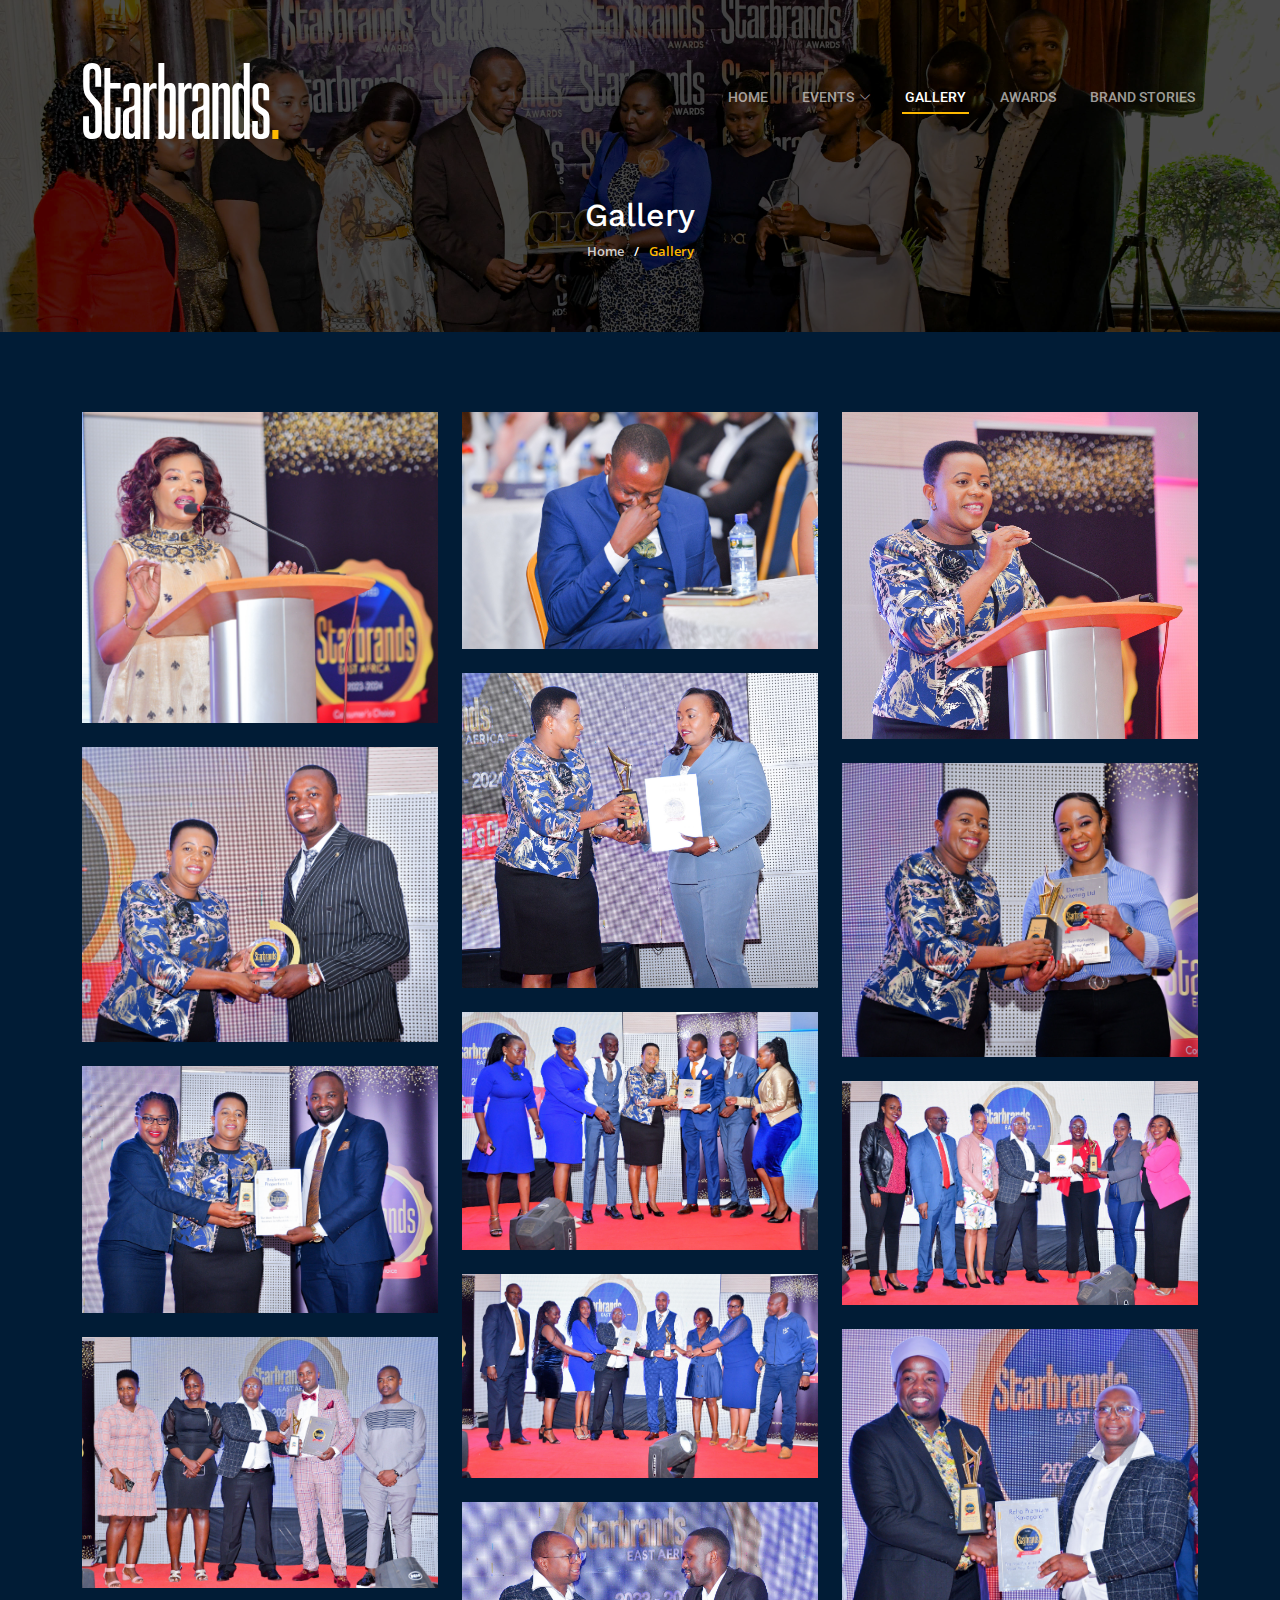
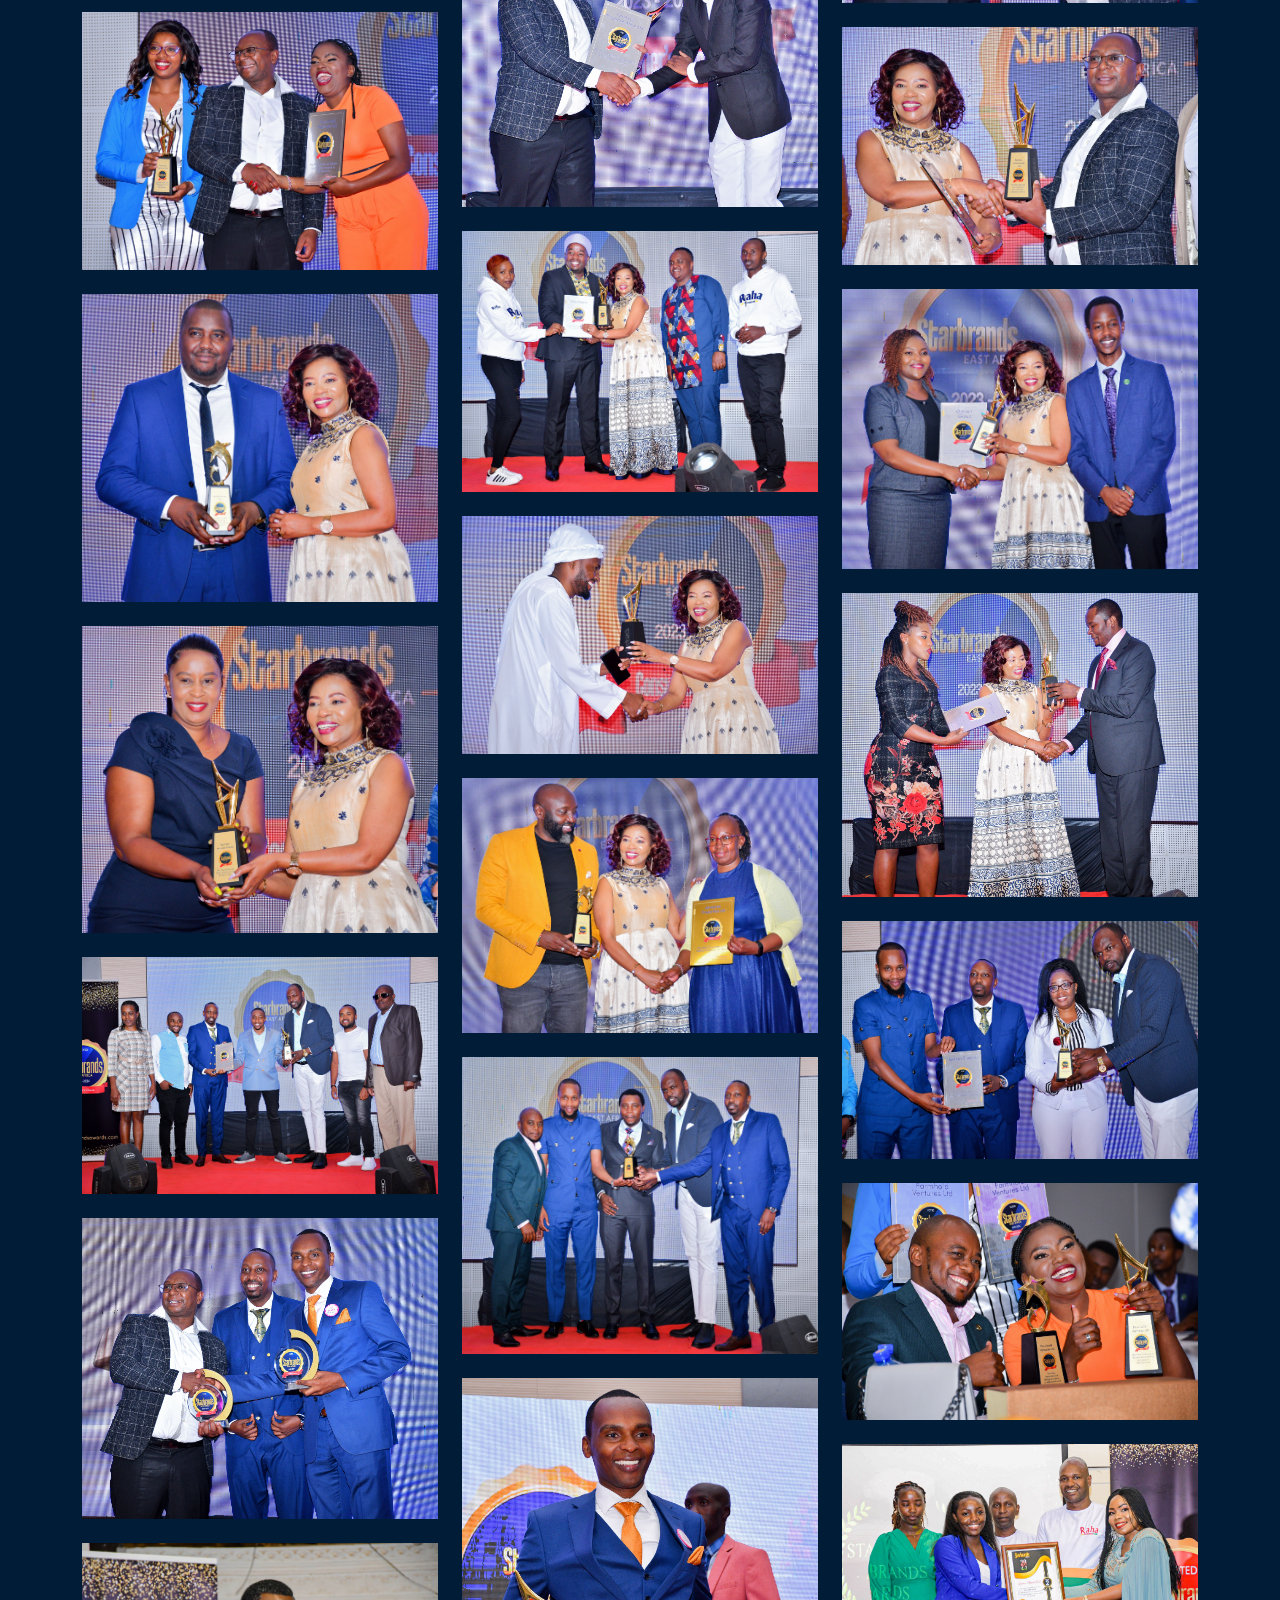
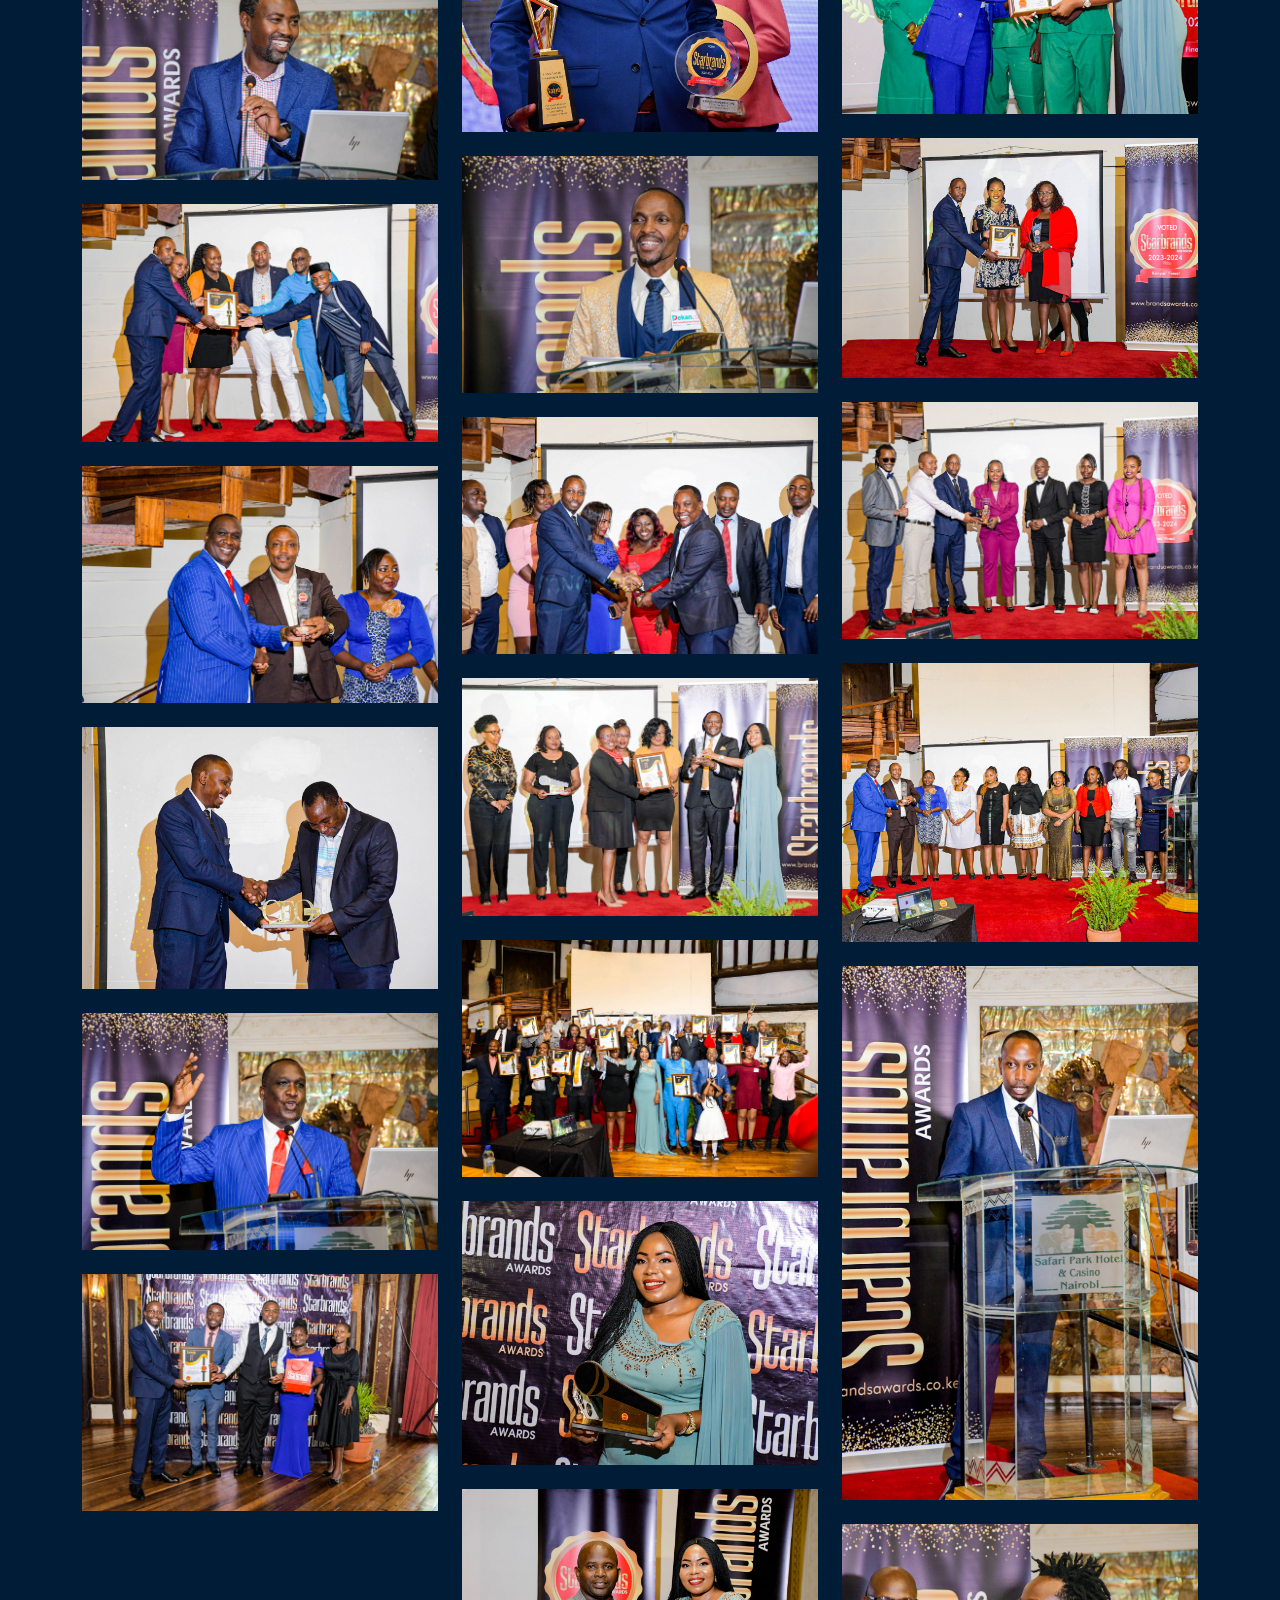
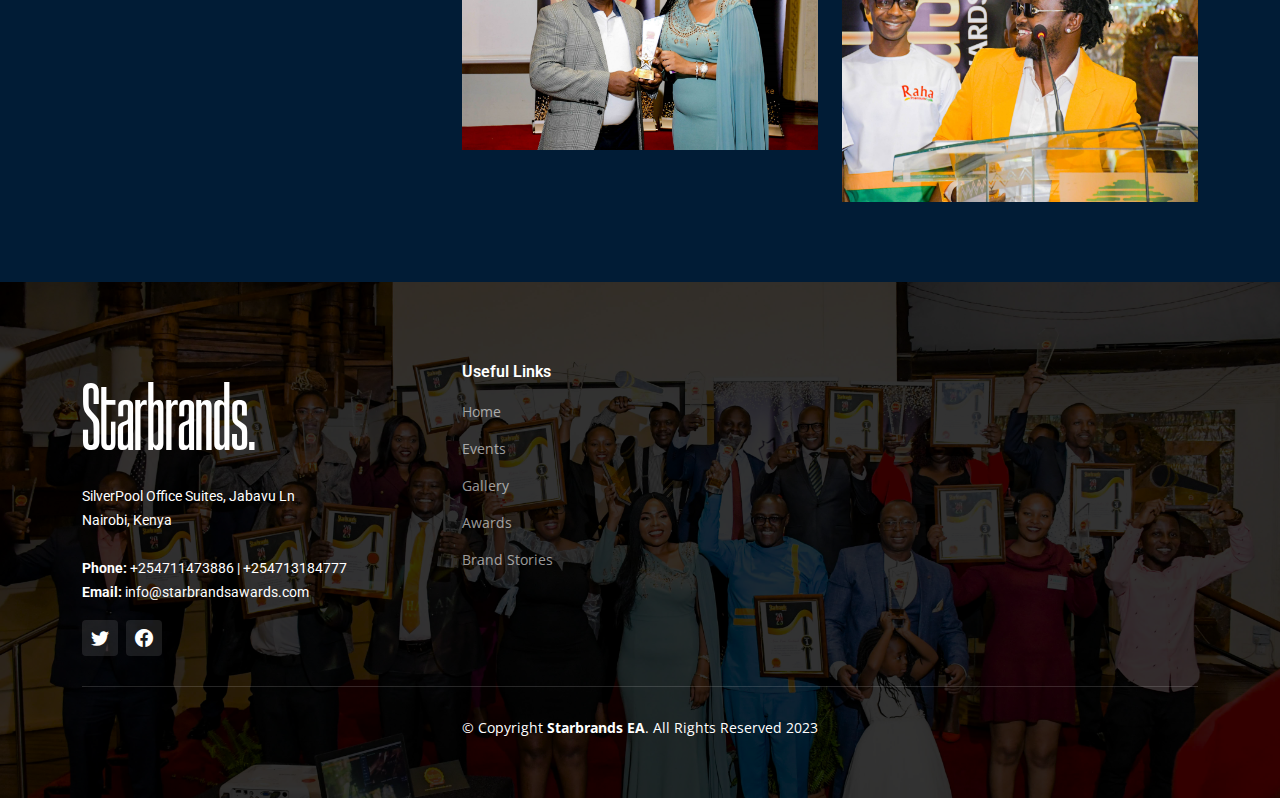
==== commit 9fc50cac: "revert lazy loading" ====
--- a/gallery.html
+++ b/gallery.html
@@ -101,535 +101,535 @@
 
             <div class="col-lg-4 col-md-6 portfolio-item filter-remodeling">
               <div class="portfolio-content h-100">
-                <img src="assets/img/gallery/new-compressed/1.jpg" class="img-fluid" alt="" loading="lazy">
-                <div class="portfolio-info">
-                  <!-- <h4>Remodeling 1</h4>
-                  <p>Lorem ipsum, dolor sit amet consectetur</p>
-                  <a href="assets/img/gallery/recent/IET_8028.jpg" title="Remodeling 1" data-gallery="portfolio-gallery-remodeling" class="glightbox preview-link"><i class="bi bi-zoom-in"></i></a>
-                  <a href="project-details.html" title="More Details" class="details-link"><i class="bi bi-link-45deg"></i></a> -->
-                </div>
-              </div>
-            </div> <!-- End Projects Item-->
-            
-            <div class="col-lg-4 col-md-6 portfolio-item filter-remodeling">
-              <div class="portfolio-content h-100">
-                <img src="assets/img/gallery/new-compressed/2.jpg" class="img-fluid" alt="" loading="lazy">
-                <div class="portfolio-info">
-                  <!-- <h4>Remodeling 1</h4>
-                  <p>Lorem ipsum, dolor sit amet consectetur</p>
-                  <a href="assets/img/gallery/recent/IET_8028.jpg" title="Remodeling 1" data-gallery="portfolio-gallery-remodeling" class="glightbox preview-link"><i class="bi bi-zoom-in"></i></a>
-                  <a href="project-details.html" title="More Details" class="details-link"><i class="bi bi-link-45deg"></i></a> -->
-                </div>
-              </div>
-            </div> <!-- End Projects Item-->
-            
-            <div class="col-lg-4 col-md-6 portfolio-item filter-remodeling">
-              <div class="portfolio-content h-100">
-                <img src="assets/img/gallery/new-compressed/3.jpg" class="img-fluid" alt="" loading="lazy">
-                <div class="portfolio-info">
-                  <!-- <h4>Remodeling 1</h4>
-                  <p>Lorem ipsum, dolor sit amet consectetur</p>
-                  <a href="assets/img/gallery/recent/IET_8028.jpg" title="Remodeling 1" data-gallery="portfolio-gallery-remodeling" class="glightbox preview-link"><i class="bi bi-zoom-in"></i></a>
-                  <a href="project-details.html" title="More Details" class="details-link"><i class="bi bi-link-45deg"></i></a> -->
-                </div>
-              </div>
-            </div> <!-- End Projects Item-->
-            
-            <div class="col-lg-4 col-md-6 portfolio-item filter-remodeling">
-              <div class="portfolio-content h-100">
-                <img src="assets/img/gallery/new-compressed/4.jpg" class="img-fluid" alt="" loading="lazy">
-                <div class="portfolio-info">
-                  <!-- <h4>Remodeling 1</h4>
-                  <p>Lorem ipsum, dolor sit amet consectetur</p>
-                  <a href="assets/img/gallery/recent/IET_8028.jpg" title="Remodeling 1" data-gallery="portfolio-gallery-remodeling" class="glightbox preview-link"><i class="bi bi-zoom-in"></i></a>
-                  <a href="project-details.html" title="More Details" class="details-link"><i class="bi bi-link-45deg"></i></a> -->
-                </div>
-              </div>
-            </div> <!-- End Projects Item-->
-            
-            <div class="col-lg-4 col-md-6 portfolio-item filter-remodeling">
-              <div class="portfolio-content h-100">
-                <img src="assets/img/gallery/new-compressed/5.jpg" class="img-fluid" alt="" loading="lazy">
-                <div class="portfolio-info">
-                  <!-- <h4>Remodeling 1</h4>
-                  <p>Lorem ipsum, dolor sit amet consectetur</p>
-                  <a href="assets/img/gallery/recent/IET_8028.jpg" title="Remodeling 1" data-gallery="portfolio-gallery-remodeling" class="glightbox preview-link"><i class="bi bi-zoom-in"></i></a>
-                  <a href="project-details.html" title="More Details" class="details-link"><i class="bi bi-link-45deg"></i></a> -->
-                </div>
-              </div>
-            </div> <!-- End Projects Item-->
-            
-            <div class="col-lg-4 col-md-6 portfolio-item filter-remodeling">
-              <div class="portfolio-content h-100">
-                <img src="assets/img/gallery/new-compressed/6.jpg" class="img-fluid" alt="" loading="lazy">
-                <div class="portfolio-info">
-                  <!-- <h4>Remodeling 1</h4>
-                  <p>Lorem ipsum, dolor sit amet consectetur</p>
-                  <a href="assets/img/gallery/recent/IET_8028.jpg" title="Remodeling 1" data-gallery="portfolio-gallery-remodeling" class="glightbox preview-link"><i class="bi bi-zoom-in"></i></a>
-                  <a href="project-details.html" title="More Details" class="details-link"><i class="bi bi-link-45deg"></i></a> -->
-                </div>
-              </div>
-            </div> <!-- End Projects Item-->
-            
-            <div class="col-lg-4 col-md-6 portfolio-item filter-remodeling">
-              <div class="portfolio-content h-100">
-                <img src="assets/img/gallery/new-compressed/7.jpg" class="img-fluid" alt="" loading="lazy">
-                <div class="portfolio-info">
-                  <!-- <h4>Remodeling 1</h4>
-                  <p>Lorem ipsum, dolor sit amet consectetur</p>
-                  <a href="assets/img/gallery/recent/IET_8028.jpg" title="Remodeling 1" data-gallery="portfolio-gallery-remodeling" class="glightbox preview-link"><i class="bi bi-zoom-in"></i></a>
-                  <a href="project-details.html" title="More Details" class="details-link"><i class="bi bi-link-45deg"></i></a> -->
-                </div>
-              </div>
-            </div> <!-- End Projects Item-->
-            
-            <div class="col-lg-4 col-md-6 portfolio-item filter-remodeling">
-              <div class="portfolio-content h-100">
-                <img src="assets/img/gallery/new-compressed/8.jpg" class="img-fluid" alt="" loading="lazy">
-                <div class="portfolio-info">
-                  <!-- <h4>Remodeling 1</h4>
-                  <p>Lorem ipsum, dolor sit amet consectetur</p>
-                  <a href="assets/img/gallery/recent/IET_8028.jpg" title="Remodeling 1" data-gallery="portfolio-gallery-remodeling" class="glightbox preview-link"><i class="bi bi-zoom-in"></i></a>
-                  <a href="project-details.html" title="More Details" class="details-link"><i class="bi bi-link-45deg"></i></a> -->
-                </div>
-              </div>
-            </div> <!-- End Projects Item-->
-            
-            <div class="col-lg-4 col-md-6 portfolio-item filter-remodeling">
-              <div class="portfolio-content h-100">
-                <img src="assets/img/gallery/new-compressed/9.jpg" class="img-fluid" alt="" loading="lazy">
-                <div class="portfolio-info">
-                  <!-- <h4>Remodeling 1</h4>
-                  <p>Lorem ipsum, dolor sit amet consectetur</p>
-                  <a href="assets/img/gallery/recent/IET_8028.jpg" title="Remodeling 1" data-gallery="portfolio-gallery-remodeling" class="glightbox preview-link"><i class="bi bi-zoom-in"></i></a>
-                  <a href="project-details.html" title="More Details" class="details-link"><i class="bi bi-link-45deg"></i></a> -->
-                </div>
-              </div>
-            </div> <!-- End Projects Item-->
-            
-            <div class="col-lg-4 col-md-6 portfolio-item filter-remodeling">
-              <div class="portfolio-content h-100">
-                <img src="assets/img/gallery/new-compressed/10.jpg" class="img-fluid" alt="" loading="lazy">
-                <div class="portfolio-info">
-                  <!-- <h4>Remodeling 1</h4>
-                  <p>Lorem ipsum, dolor sit amet consectetur</p>
-                  <a href="assets/img/gallery/recent/IET_8028.jpg" title="Remodeling 1" data-gallery="portfolio-gallery-remodeling" class="glightbox preview-link"><i class="bi bi-zoom-in"></i></a>
-                  <a href="project-details.html" title="More Details" class="details-link"><i class="bi bi-link-45deg"></i></a> -->
-                </div>
-              </div>
-            </div> <!-- End Projects Item-->
-            
-            <div class="col-lg-4 col-md-6 portfolio-item filter-remodeling">
-              <div class="portfolio-content h-100">
-                <img src="assets/img/gallery/new-compressed/11.jpg" class="img-fluid" alt="" loading="lazy">
-                <div class="portfolio-info">
-                  <!-- <h4>Remodeling 1</h4>
-                  <p>Lorem ipsum, dolor sit amet consectetur</p>
-                  <a href="assets/img/gallery/recent/IET_8028.jpg" title="Remodeling 1" data-gallery="portfolio-gallery-remodeling" class="glightbox preview-link"><i class="bi bi-zoom-in"></i></a>
-                  <a href="project-details.html" title="More Details" class="details-link"><i class="bi bi-link-45deg"></i></a> -->
-                </div>
-              </div>
-            </div> <!-- End Projects Item-->
-            
-            <div class="col-lg-4 col-md-6 portfolio-item filter-remodeling">
-              <div class="portfolio-content h-100">
-                <img src="assets/img/gallery/new-compressed/12.jpg" class="img-fluid" alt="" loading="lazy">
-                <div class="portfolio-info">
-                  <!-- <h4>Remodeling 1</h4>
-                  <p>Lorem ipsum, dolor sit amet consectetur</p>
-                  <a href="assets/img/gallery/recent/IET_8028.jpg" title="Remodeling 1" data-gallery="portfolio-gallery-remodeling" class="glightbox preview-link"><i class="bi bi-zoom-in"></i></a>
-                  <a href="project-details.html" title="More Details" class="details-link"><i class="bi bi-link-45deg"></i></a> -->
-                </div>
-              </div>
-            </div> <!-- End Projects Item-->
-            
-            <div class="col-lg-4 col-md-6 portfolio-item filter-remodeling">
-              <div class="portfolio-content h-100">
-                <img src="assets/img/gallery/new-compressed/13.jpg" class="img-fluid" alt="" loading="lazy">
-                <div class="portfolio-info">
-                  <!-- <h4>Remodeling 1</h4>
-                  <p>Lorem ipsum, dolor sit amet consectetur</p>
-                  <a href="assets/img/gallery/recent/IET_8028.jpg" title="Remodeling 1" data-gallery="portfolio-gallery-remodeling" class="glightbox preview-link"><i class="bi bi-zoom-in"></i></a>
-                  <a href="project-details.html" title="More Details" class="details-link"><i class="bi bi-link-45deg"></i></a> -->
-                </div>
-              </div>
-            </div> <!-- End Projects Item-->
-            
-            <div class="col-lg-4 col-md-6 portfolio-item filter-remodeling">
-              <div class="portfolio-content h-100">
-                <img src="assets/img/gallery/new-compressed/14.jpg" class="img-fluid" alt="" loading="lazy">
-                <div class="portfolio-info">
-                  <!-- <h4>Remodeling 1</h4>
-                  <p>Lorem ipsum, dolor sit amet consectetur</p>
-                  <a href="assets/img/gallery/recent/IET_8028.jpg" title="Remodeling 1" data-gallery="portfolio-gallery-remodeling" class="glightbox preview-link"><i class="bi bi-zoom-in"></i></a>
-                  <a href="project-details.html" title="More Details" class="details-link"><i class="bi bi-link-45deg"></i></a> -->
-                </div>
-              </div>
-            </div> <!-- End Projects Item-->
-            
-            <div class="col-lg-4 col-md-6 portfolio-item filter-remodeling">
-              <div class="portfolio-content h-100">
-                <img src="assets/img/gallery/new-compressed/15.jpg" class="img-fluid" alt="" loading="lazy">
-                <div class="portfolio-info">
-                  <!-- <h4>Remodeling 1</h4>
-                  <p>Lorem ipsum, dolor sit amet consectetur</p>
-                  <a href="assets/img/gallery/recent/IET_8028.jpg" title="Remodeling 1" data-gallery="portfolio-gallery-remodeling" class="glightbox preview-link"><i class="bi bi-zoom-in"></i></a>
-                  <a href="project-details.html" title="More Details" class="details-link"><i class="bi bi-link-45deg"></i></a> -->
-                </div>
-              </div>
-            </div> <!-- End Projects Item-->
-            
-            <div class="col-lg-4 col-md-6 portfolio-item filter-remodeling">
-              <div class="portfolio-content h-100">
-                <img src="assets/img/gallery/new-compressed/16.jpg" class="img-fluid" alt="" loading="lazy">
-                <div class="portfolio-info">
-                  <!-- <h4>Remodeling 1</h4>
-                  <p>Lorem ipsum, dolor sit amet consectetur</p>
-                  <a href="assets/img/gallery/recent/IET_8028.jpg" title="Remodeling 1" data-gallery="portfolio-gallery-remodeling" class="glightbox preview-link"><i class="bi bi-zoom-in"></i></a>
-                  <a href="project-details.html" title="More Details" class="details-link"><i class="bi bi-link-45deg"></i></a> -->
-                </div>
-              </div>
-            </div> <!-- End Projects Item-->
-            
-            <div class="col-lg-4 col-md-6 portfolio-item filter-remodeling">
-              <div class="portfolio-content h-100">
-                <img src="assets/img/gallery/new-compressed/17.jpg" class="img-fluid" alt="" loading="lazy">
-                <div class="portfolio-info">
-                  <!-- <h4>Remodeling 1</h4>
-                  <p>Lorem ipsum, dolor sit amet consectetur</p>
-                  <a href="assets/img/gallery/recent/IET_8028.jpg" title="Remodeling 1" data-gallery="portfolio-gallery-remodeling" class="glightbox preview-link"><i class="bi bi-zoom-in"></i></a>
-                  <a href="project-details.html" title="More Details" class="details-link"><i class="bi bi-link-45deg"></i></a> -->
-                </div>
-              </div>
-            </div> <!-- End Projects Item-->
-            
-            <div class="col-lg-4 col-md-6 portfolio-item filter-remodeling">
-              <div class="portfolio-content h-100">
-                <img src="assets/img/gallery/new-compressed/18.jpg" class="img-fluid" alt="" loading="lazy">
-                <div class="portfolio-info">
-                  <!-- <h4>Remodeling 1</h4>
-                  <p>Lorem ipsum, dolor sit amet consectetur</p>
-                  <a href="assets/img/gallery/recent/IET_8028.jpg" title="Remodeling 1" data-gallery="portfolio-gallery-remodeling" class="glightbox preview-link"><i class="bi bi-zoom-in"></i></a>
-                  <a href="project-details.html" title="More Details" class="details-link"><i class="bi bi-link-45deg"></i></a> -->
-                </div>
-              </div>
-            </div> <!-- End Projects Item-->
-            
-            <div class="col-lg-4 col-md-6 portfolio-item filter-remodeling">
-              <div class="portfolio-content h-100">
-                <img src="assets/img/gallery/new-compressed/19.jpg" class="img-fluid" alt="" loading="lazy">
-                <div class="portfolio-info">
-                  <!-- <h4>Remodeling 1</h4>
-                  <p>Lorem ipsum, dolor sit amet consectetur</p>
-                  <a href="assets/img/gallery/recent/IET_8028.jpg" title="Remodeling 1" data-gallery="portfolio-gallery-remodeling" class="glightbox preview-link"><i class="bi bi-zoom-in"></i></a>
-                  <a href="project-details.html" title="More Details" class="details-link"><i class="bi bi-link-45deg"></i></a> -->
-                </div>
-              </div>
-            </div> <!-- End Projects Item-->
-            
-            <div class="col-lg-4 col-md-6 portfolio-item filter-remodeling">
-              <div class="portfolio-content h-100">
-                <img src="assets/img/gallery/new-compressed/20.jpg" class="img-fluid" alt="" loading="lazy">
-                <div class="portfolio-info">
-                  <!-- <h4>Remodeling 1</h4>
-                  <p>Lorem ipsum, dolor sit amet consectetur</p>
-                  <a href="assets/img/gallery/recent/IET_8028.jpg" title="Remodeling 1" data-gallery="portfolio-gallery-remodeling" class="glightbox preview-link"><i class="bi bi-zoom-in"></i></a>
-                  <a href="project-details.html" title="More Details" class="details-link"><i class="bi bi-link-45deg"></i></a> -->
-                </div>
-              </div>
-            </div> <!-- End Projects Item-->
-            
-            <div class="col-lg-4 col-md-6 portfolio-item filter-remodeling">
-              <div class="portfolio-content h-100">
-                <img src="assets/img/gallery/new-compressed/21.jpg" class="img-fluid" alt="" loading="lazy">
-                <div class="portfolio-info">
-                  <!-- <h4>Remodeling 1</h4>
-                  <p>Lorem ipsum, dolor sit amet consectetur</p>
-                  <a href="assets/img/gallery/recent/IET_8028.jpg" title="Remodeling 1" data-gallery="portfolio-gallery-remodeling" class="glightbox preview-link"><i class="bi bi-zoom-in"></i></a>
-                  <a href="project-details.html" title="More Details" class="details-link"><i class="bi bi-link-45deg"></i></a> -->
-                </div>
-              </div>
-            </div> <!-- End Projects Item-->
-            
-            <div class="col-lg-4 col-md-6 portfolio-item filter-remodeling">
-              <div class="portfolio-content h-100">
-                <img src="assets/img/gallery/new-compressed/22.jpg" class="img-fluid" alt="" loading="lazy">
-                <div class="portfolio-info">
-                  <!-- <h4>Remodeling 1</h4>
-                  <p>Lorem ipsum, dolor sit amet consectetur</p>
-                  <a href="assets/img/gallery/recent/IET_8028.jpg" title="Remodeling 1" data-gallery="portfolio-gallery-remodeling" class="glightbox preview-link"><i class="bi bi-zoom-in"></i></a>
-                  <a href="project-details.html" title="More Details" class="details-link"><i class="bi bi-link-45deg"></i></a> -->
-                </div>
-              </div>
-            </div> <!-- End Projects Item-->
-            
-            <div class="col-lg-4 col-md-6 portfolio-item filter-remodeling">
-              <div class="portfolio-content h-100">
-                <img src="assets/img/gallery/new-compressed/23.jpg" class="img-fluid" alt="" loading="lazy">
-                <div class="portfolio-info">
-                  <!-- <h4>Remodeling 1</h4>
-                  <p>Lorem ipsum, dolor sit amet consectetur</p>
-                  <a href="assets/img/gallery/recent/IET_8028.jpg" title="Remodeling 1" data-gallery="portfolio-gallery-remodeling" class="glightbox preview-link"><i class="bi bi-zoom-in"></i></a>
-                  <a href="project-details.html" title="More Details" class="details-link"><i class="bi bi-link-45deg"></i></a> -->
-                </div>
-              </div>
-            </div> <!-- End Projects Item-->
-            
-            <div class="col-lg-4 col-md-6 portfolio-item filter-remodeling">
-              <div class="portfolio-content h-100">
-                <img src="assets/img/gallery/new-compressed/24.jpg" class="img-fluid" alt="" loading="lazy">
-                <div class="portfolio-info">
-                  <!-- <h4>Remodeling 1</h4>
-                  <p>Lorem ipsum, dolor sit amet consectetur</p>
-                  <a href="assets/img/gallery/recent/IET_8028.jpg" title="Remodeling 1" data-gallery="portfolio-gallery-remodeling" class="glightbox preview-link"><i class="bi bi-zoom-in"></i></a>
-                  <a href="project-details.html" title="More Details" class="details-link"><i class="bi bi-link-45deg"></i></a> -->
-                </div>
-              </div>
-            </div> <!-- End Projects Item-->
-            
-            <div class="col-lg-4 col-md-6 portfolio-item filter-remodeling">
-              <div class="portfolio-content h-100">
-                <img src="assets/img/gallery/new-compressed/25.jpg" class="img-fluid" alt="" loading="lazy">
-                <div class="portfolio-info">
-                  <!-- <h4>Remodeling 1</h4>
-                  <p>Lorem ipsum, dolor sit amet consectetur</p>
-                  <a href="assets/img/gallery/recent/IET_8028.jpg" title="Remodeling 1" data-gallery="portfolio-gallery-remodeling" class="glightbox preview-link"><i class="bi bi-zoom-in"></i></a>
-                  <a href="project-details.html" title="More Details" class="details-link"><i class="bi bi-link-45deg"></i></a> -->
-                </div>
-              </div>
-            </div> <!-- End Projects Item-->
-            
-            <div class="col-lg-4 col-md-6 portfolio-item filter-remodeling">
-              <div class="portfolio-content h-100">
-                <img src="assets/img/gallery/new-compressed/26.jpg" class="img-fluid" alt="" loading="lazy">
-                <div class="portfolio-info">
-                  <!-- <h4>Remodeling 1</h4>
-                  <p>Lorem ipsum, dolor sit amet consectetur</p>
-                  <a href="assets/img/gallery/recent/IET_8028.jpg" title="Remodeling 1" data-gallery="portfolio-gallery-remodeling" class="glightbox preview-link"><i class="bi bi-zoom-in"></i></a>
-                  <a href="project-details.html" title="More Details" class="details-link"><i class="bi bi-link-45deg"></i></a> -->
-                </div>
-              </div>
-            </div> <!-- End Projects Item-->
-            
-            <div class="col-lg-4 col-md-6 portfolio-item filter-remodeling">
-              <div class="portfolio-content h-100">
-                <img src="assets/img/gallery/new-compressed/27.jpg" class="img-fluid" alt="" loading="lazy">
-                <div class="portfolio-info">
-                  <!-- <h4>Remodeling 1</h4>
-                  <p>Lorem ipsum, dolor sit amet consectetur</p>
-                  <a href="assets/img/gallery/recent/IET_8028.jpg" title="Remodeling 1" data-gallery="portfolio-gallery-remodeling" class="glightbox preview-link"><i class="bi bi-zoom-in"></i></a>
-                  <a href="project-details.html" title="More Details" class="details-link"><i class="bi bi-link-45deg"></i></a> -->
-                </div>
-              </div>
-            </div> <!-- End Projects Item-->
-            
-            <div class="col-lg-4 col-md-6 portfolio-item filter-remodeling">
-              <div class="portfolio-content h-100">
-                <img src="assets/img/gallery/new-compressed/28.jpg" class="img-fluid" alt="" loading="lazy">
-                <div class="portfolio-info">
-                  <!-- <h4>Remodeling 1</h4>
-                  <p>Lorem ipsum, dolor sit amet consectetur</p>
-                  <a href="assets/img/gallery/recent/IET_8028.jpg" title="Remodeling 1" data-gallery="portfolio-gallery-remodeling" class="glightbox preview-link"><i class="bi bi-zoom-in"></i></a>
-                  <a href="project-details.html" title="More Details" class="details-link"><i class="bi bi-link-45deg"></i></a> -->
-                </div>
-              </div>
-            </div> <!-- End Projects Item-->
-            
-            <div class="col-lg-4 col-md-6 portfolio-item filter-remodeling">
-              <div class="portfolio-content h-100">
-                <img src="assets/img/gallery/old-compressed/1.jpg" class="img-fluid" alt="" loading="lazy">
-                <div class="portfolio-info">
-                  <!-- <h4>Remodeling 1</h4>
-                  <p>Lorem ipsum, dolor sit amet consectetur</p>
-                  <a href="assets/img/gallery/recent/IET_8028.jpg" title="Remodeling 1" data-gallery="portfolio-gallery-remodeling" class="glightbox preview-link"><i class="bi bi-zoom-in"></i></a>
-                  <a href="project-details.html" title="More Details" class="details-link"><i class="bi bi-link-45deg"></i></a> -->
-                </div>
-              </div>
-            </div> <!-- End Projects Item-->
-
-            <div class="col-lg-4 col-md-6 portfolio-item filter-remodeling">
-              <div class="portfolio-content h-100">
-                <img src="assets/img/gallery/old-compressed/2.jpg" class="img-fluid" alt="" loading="lazy">
-                <div class="portfolio-info">
-                  <!-- <h4>Remodeling 1</h4>
-                  <p>Lorem ipsum, dolor sit amet consectetur</p>
-                  <a href="assets/img/gallery/recent/IET_8028.jpg" title="Remodeling 1" data-gallery="portfolio-gallery-remodeling" class="glightbox preview-link"><i class="bi bi-zoom-in"></i></a>
-                  <a href="project-details.html" title="More Details" class="details-link"><i class="bi bi-link-45deg"></i></a> -->
-                </div>
-              </div>
-            </div> <!-- End Projects Item-->
-
-            <div class="col-lg-4 col-md-6 portfolio-item filter-remodeling">
-              <div class="portfolio-content h-100">
-                <img src="assets/img/gallery/old-compressed/3.jpg" class="img-fluid" alt="" loading="lazy">
-                <div class="portfolio-info">
-                  <!-- <h4>Remodeling 1</h4>
-                  <p>Lorem ipsum, dolor sit amet consectetur</p>
-                  <a href="assets/img/gallery/recent/IET_8028.jpg" title="Remodeling 1" data-gallery="portfolio-gallery-remodeling" class="glightbox preview-link"><i class="bi bi-zoom-in"></i></a>
-                  <a href="project-details.html" title="More Details" class="details-link"><i class="bi bi-link-45deg"></i></a> -->
-                </div>
-              </div>
-            </div> <!-- End Projects Item-->
-
-            <div class="col-lg-4 col-md-6 portfolio-item filter-remodeling">
-              <div class="portfolio-content h-100">
-                <img src="assets/img/gallery/old-compressed/4.jpg" class="img-fluid" alt="" loading="lazy">
-                <div class="portfolio-info">
-                  <!-- <h4>Remodeling 1</h4>
-                  <p>Lorem ipsum, dolor sit amet consectetur</p>
-                  <a href="assets/img/gallery/recent/IET_8028.jpg" title="Remodeling 1" data-gallery="portfolio-gallery-remodeling" class="glightbox preview-link"><i class="bi bi-zoom-in"></i></a>
-                  <a href="project-details.html" title="More Details" class="details-link"><i class="bi bi-link-45deg"></i></a> -->
-                </div>
-              </div>
-            </div> <!-- End Projects Item-->
-
-            <div class="col-lg-4 col-md-6 portfolio-item filter-remodeling">
-              <div class="portfolio-content h-100">
-                <img src="assets/img/gallery/old-compressed/5.jpg" class="img-fluid" alt="" loading="lazy">
-                <div class="portfolio-info">
-                  <!-- <h4>Remodeling 1</h4>
-                  <p>Lorem ipsum, dolor sit amet consectetur</p>
-                  <a href="assets/img/gallery/recent/IET_8028.jpg" title="Remodeling 1" data-gallery="portfolio-gallery-remodeling" class="glightbox preview-link"><i class="bi bi-zoom-in"></i></a>
-                  <a href="project-details.html" title="More Details" class="details-link"><i class="bi bi-link-45deg"></i></a> -->
-                </div>
-              </div>
-            </div> <!-- End Projects Item-->
-
-            <div class="col-lg-4 col-md-6 portfolio-item filter-remodeling">
-              <div class="portfolio-content h-100">
-                <img src="assets/img/gallery/old-compressed/6.jpg" class="img-fluid" alt="" loading="lazy">
-                <div class="portfolio-info">
-                  <!-- <h4>Remodeling 1</h4>
-                  <p>Lorem ipsum, dolor sit amet consectetur</p>
-                  <a href="assets/img/gallery/recent/IET_8028.jpg" title="Remodeling 1" data-gallery="portfolio-gallery-remodeling" class="glightbox preview-link"><i class="bi bi-zoom-in"></i></a>
-                  <a href="project-details.html" title="More Details" class="details-link"><i class="bi bi-link-45deg"></i></a> -->
-                </div>
-              </div>
-            </div> <!-- End Projects Item-->
-
-            <div class="col-lg-4 col-md-6 portfolio-item filter-remodeling">
-              <div class="portfolio-content h-100">
-                <img src="assets/img/gallery/old-compressed/7.jpg" class="img-fluid" alt="" loading="lazy">
-                <div class="portfolio-info">
-                  <!-- <h4>Remodeling 1</h4>
-                  <p>Lorem ipsum, dolor sit amet consectetur</p>
-                  <a href="assets/img/gallery/recent/IET_8028.jpg" title="Remodeling 1" data-gallery="portfolio-gallery-remodeling" class="glightbox preview-link"><i class="bi bi-zoom-in"></i></a>
-                  <a href="project-details.html" title="More Details" class="details-link"><i class="bi bi-link-45deg"></i></a> -->
-                </div>
-              </div>
-            </div> <!-- End Projects Item-->
-
-            <div class="col-lg-4 col-md-6 portfolio-item filter-remodeling">
-              <div class="portfolio-content h-100">
-                <img src="assets/img/gallery/old-compressed/8.jpg" class="img-fluid" alt="" loading="lazy">
-                <div class="portfolio-info">
-                  <!-- <h4>Remodeling 1</h4>
-                  <p>Lorem ipsum, dolor sit amet consectetur</p>
-                  <a href="assets/img/gallery/recent/IET_8028.jpg" title="Remodeling 1" data-gallery="portfolio-gallery-remodeling" class="glightbox preview-link"><i class="bi bi-zoom-in"></i></a>
-                  <a href="project-details.html" title="More Details" class="details-link"><i class="bi bi-link-45deg"></i></a> -->
-                </div>
-              </div>
-            </div> <!-- End Projects Item-->
-
-            <div class="col-lg-4 col-md-6 portfolio-item filter-remodeling">
-              <div class="portfolio-content h-100">
-                <img src="assets/img/gallery/old-compressed/9.jpg" class="img-fluid" alt="" loading="lazy">
-                <div class="portfolio-info">
-                  <!-- <h4>Remodeling 1</h4>
-                  <p>Lorem ipsum, dolor sit amet consectetur</p>
-                  <a href="assets/img/gallery/recent/IET_8028.jpg" title="Remodeling 1" data-gallery="portfolio-gallery-remodeling" class="glightbox preview-link"><i class="bi bi-zoom-in"></i></a>
-                  <a href="project-details.html" title="More Details" class="details-link"><i class="bi bi-link-45deg"></i></a> -->
-                </div>
-              </div>
-            </div> <!-- End Projects Item-->
-
-            <div class="col-lg-4 col-md-6 portfolio-item filter-remodeling">
-              <div class="portfolio-content h-100">
-                <img src="assets/img/gallery/old-compressed/10.jpg" class="img-fluid" alt="" loading="lazy">
-                <div class="portfolio-info">
-                  <!-- <h4>Remodeling 1</h4>
-                  <p>Lorem ipsum, dolor sit amet consectetur</p>
-                  <a href="assets/img/gallery/recent/IET_8028.jpg" title="Remodeling 1" data-gallery="portfolio-gallery-remodeling" class="glightbox preview-link"><i class="bi bi-zoom-in"></i></a>
-                  <a href="project-details.html" title="More Details" class="details-link"><i class="bi bi-link-45deg"></i></a> -->
-                </div>
-              </div>
-            </div> <!-- End Projects Item-->
-
-            <div class="col-lg-4 col-md-6 portfolio-item filter-remodeling">
-              <div class="portfolio-content h-100">
-                <img src="assets/img/gallery/old-compressed/11.jpg" class="img-fluid" alt="" loading="lazy">
-                <div class="portfolio-info">
-                  <!-- <h4>Remodeling 1</h4>
-                  <p>Lorem ipsum, dolor sit amet consectetur</p>
-                  <a href="assets/img/gallery/recent/IET_8028.jpg" title="Remodeling 1" data-gallery="portfolio-gallery-remodeling" class="glightbox preview-link"><i class="bi bi-zoom-in"></i></a>
-                  <a href="project-details.html" title="More Details" class="details-link"><i class="bi bi-link-45deg"></i></a> -->
-                </div>
-              </div>
-            </div> <!-- End Projects Item-->
-
-            <div class="col-lg-4 col-md-6 portfolio-item filter-remodeling">
-              <div class="portfolio-content h-100">
-                <img src="assets/img/gallery/old-compressed/12.jpg" class="img-fluid" alt="" loading="lazy">
-                <div class="portfolio-info">
-                  <!-- <h4>Remodeling 1</h4>
-                  <p>Lorem ipsum, dolor sit amet consectetur</p>
-                  <a href="assets/img/gallery/recent/IET_8028.jpg" title="Remodeling 1" data-gallery="portfolio-gallery-remodeling" class="glightbox preview-link"><i class="bi bi-zoom-in"></i></a>
-                  <a href="project-details.html" title="More Details" class="details-link"><i class="bi bi-link-45deg"></i></a> -->
-                </div>
-              </div>
-            </div> <!-- End Projects Item-->
-
-            <div class="col-lg-4 col-md-6 portfolio-item filter-remodeling">
-              <div class="portfolio-content h-100">
-                <img src="assets/img/gallery/old-compressed/13.jpg" class="img-fluid" alt=""  loading="lazy">
-                <div class="portfolio-info">
-                  <!-- <h4>Remodeling 1</h4>
-                  <p>Lorem ipsum, dolor sit amet consectetur</p>
-                  <a href="assets/img/gallery/recent/IET_8028.jpg" title="Remodeling 1" data-gallery="portfolio-gallery-remodeling" class="glightbox preview-link"><i class="bi bi-zoom-in"></i></a>
-                  <a href="project-details.html" title="More Details" class="details-link"><i class="bi bi-link-45deg"></i></a> -->
-                </div>
-              </div>
-            </div> <!-- End Projects Item-->
-
-            <div class="col-lg-4 col-md-6 portfolio-item filter-remodeling">
-              <div class="portfolio-content h-100">
-                <img src="assets/img/gallery/old-compressed/14.jpg" class="img-fluid" alt="" loading="lazy">
-                <div class="portfolio-info">
-                  <!-- <h4>Remodeling 1</h4>
-                  <p>Lorem ipsum, dolor sit amet consectetur</p>
-                  <a href="assets/img/gallery/recent/IET_8028.jpg" title="Remodeling 1" data-gallery="portfolio-gallery-remodeling" class="glightbox preview-link"><i class="bi bi-zoom-in"></i></a>
-                  <a href="project-details.html" title="More Details" class="details-link"><i class="bi bi-link-45deg"></i></a> -->
-                </div>
-              </div>
-            </div> <!-- End Projects Item-->
-
-            <div class="col-lg-4 col-md-6 portfolio-item filter-remodeling">
-              <div class="portfolio-content h-100">
-                <img src="assets/img/gallery/old-compressed/15.jpg" class="img-fluid" alt="" loading="lazy">
-                <div class="portfolio-info">
-                  <!-- <h4>Remodeling 1</h4>
-                  <p>Lorem ipsum, dolor sit amet consectetur</p>
-                  <a href="assets/img/gallery/recent/IET_8028.jpg" title="Remodeling 1" data-gallery="portfolio-gallery-remodeling" class="glightbox preview-link"><i class="bi bi-zoom-in"></i></a>
-                  <a href="project-details.html" title="More Details" class="details-link"><i class="bi bi-link-45deg"></i></a> -->
-                </div>
-              </div>
-            </div> <!-- End Projects Item-->
-
-            <div class="col-lg-4 col-md-6 portfolio-item filter-remodeling">
-              <div class="portfolio-content h-100">
-                <img src="assets/img/gallery/old-compressed/16.jpg" class="img-fluid" alt="" loading="lazy">
-                <div class="portfolio-info">
-                  <!-- <h4>Remodeling 1</h4>
-                  <p>Lorem ipsum, dolor sit amet consectetur</p>
-                  <a href="assets/img/gallery/recent/IET_8028.jpg" title="Remodeling 1" data-gallery="portfolio-gallery-remodeling" class="glightbox preview-link"><i class="bi bi-zoom-in"></i></a>
-                  <a href="project-details.html" title="More Details" class="details-link"><i class="bi bi-link-45deg"></i></a> -->
-                </div>
-              </div>
-            </div> <!-- End Projects Item-->
-
-            <div class="col-lg-4 col-md-6 portfolio-item filter-remodeling">
-              <div class="portfolio-content h-100">
-                <img src="assets/img/gallery/old-compressed/17.jpg" class="img-fluid" alt="" loading="lazy">
+                <img src="assets/img/gallery/new-compressed/1.jpg" class="img-fluid" alt="" >
+                <div class="portfolio-info">
+                  <!-- <h4>Remodeling 1</h4>
+                  <p>Lorem ipsum, dolor sit amet consectetur</p>
+                  <a href="assets/img/gallery/recent/IET_8028.jpg" title="Remodeling 1" data-gallery="portfolio-gallery-remodeling" class="glightbox preview-link"><i class="bi bi-zoom-in"></i></a>
+                  <a href="project-details.html" title="More Details" class="details-link"><i class="bi bi-link-45deg"></i></a> -->
+                </div>
+              </div>
+            </div> <!-- End Projects Item-->
+            
+            <div class="col-lg-4 col-md-6 portfolio-item filter-remodeling">
+              <div class="portfolio-content h-100">
+                <img src="assets/img/gallery/new-compressed/2.jpg" class="img-fluid" alt="" >
+                <div class="portfolio-info">
+                  <!-- <h4>Remodeling 1</h4>
+                  <p>Lorem ipsum, dolor sit amet consectetur</p>
+                  <a href="assets/img/gallery/recent/IET_8028.jpg" title="Remodeling 1" data-gallery="portfolio-gallery-remodeling" class="glightbox preview-link"><i class="bi bi-zoom-in"></i></a>
+                  <a href="project-details.html" title="More Details" class="details-link"><i class="bi bi-link-45deg"></i></a> -->
+                </div>
+              </div>
+            </div> <!-- End Projects Item-->
+            
+            <div class="col-lg-4 col-md-6 portfolio-item filter-remodeling">
+              <div class="portfolio-content h-100">
+                <img src="assets/img/gallery/new-compressed/3.jpg" class="img-fluid" alt="" >
+                <div class="portfolio-info">
+                  <!-- <h4>Remodeling 1</h4>
+                  <p>Lorem ipsum, dolor sit amet consectetur</p>
+                  <a href="assets/img/gallery/recent/IET_8028.jpg" title="Remodeling 1" data-gallery="portfolio-gallery-remodeling" class="glightbox preview-link"><i class="bi bi-zoom-in"></i></a>
+                  <a href="project-details.html" title="More Details" class="details-link"><i class="bi bi-link-45deg"></i></a> -->
+                </div>
+              </div>
+            </div> <!-- End Projects Item-->
+            
+            <div class="col-lg-4 col-md-6 portfolio-item filter-remodeling">
+              <div class="portfolio-content h-100">
+                <img src="assets/img/gallery/new-compressed/4.jpg" class="img-fluid" alt="" >
+                <div class="portfolio-info">
+                  <!-- <h4>Remodeling 1</h4>
+                  <p>Lorem ipsum, dolor sit amet consectetur</p>
+                  <a href="assets/img/gallery/recent/IET_8028.jpg" title="Remodeling 1" data-gallery="portfolio-gallery-remodeling" class="glightbox preview-link"><i class="bi bi-zoom-in"></i></a>
+                  <a href="project-details.html" title="More Details" class="details-link"><i class="bi bi-link-45deg"></i></a> -->
+                </div>
+              </div>
+            </div> <!-- End Projects Item-->
+            
+            <div class="col-lg-4 col-md-6 portfolio-item filter-remodeling">
+              <div class="portfolio-content h-100">
+                <img src="assets/img/gallery/new-compressed/5.jpg" class="img-fluid" alt="" >
+                <div class="portfolio-info">
+                  <!-- <h4>Remodeling 1</h4>
+                  <p>Lorem ipsum, dolor sit amet consectetur</p>
+                  <a href="assets/img/gallery/recent/IET_8028.jpg" title="Remodeling 1" data-gallery="portfolio-gallery-remodeling" class="glightbox preview-link"><i class="bi bi-zoom-in"></i></a>
+                  <a href="project-details.html" title="More Details" class="details-link"><i class="bi bi-link-45deg"></i></a> -->
+                </div>
+              </div>
+            </div> <!-- End Projects Item-->
+            
+            <div class="col-lg-4 col-md-6 portfolio-item filter-remodeling">
+              <div class="portfolio-content h-100">
+                <img src="assets/img/gallery/new-compressed/6.jpg" class="img-fluid" alt="" >
+                <div class="portfolio-info">
+                  <!-- <h4>Remodeling 1</h4>
+                  <p>Lorem ipsum, dolor sit amet consectetur</p>
+                  <a href="assets/img/gallery/recent/IET_8028.jpg" title="Remodeling 1" data-gallery="portfolio-gallery-remodeling" class="glightbox preview-link"><i class="bi bi-zoom-in"></i></a>
+                  <a href="project-details.html" title="More Details" class="details-link"><i class="bi bi-link-45deg"></i></a> -->
+                </div>
+              </div>
+            </div> <!-- End Projects Item-->
+            
+            <div class="col-lg-4 col-md-6 portfolio-item filter-remodeling">
+              <div class="portfolio-content h-100">
+                <img src="assets/img/gallery/new-compressed/7.jpg" class="img-fluid" alt="" >
+                <div class="portfolio-info">
+                  <!-- <h4>Remodeling 1</h4>
+                  <p>Lorem ipsum, dolor sit amet consectetur</p>
+                  <a href="assets/img/gallery/recent/IET_8028.jpg" title="Remodeling 1" data-gallery="portfolio-gallery-remodeling" class="glightbox preview-link"><i class="bi bi-zoom-in"></i></a>
+                  <a href="project-details.html" title="More Details" class="details-link"><i class="bi bi-link-45deg"></i></a> -->
+                </div>
+              </div>
+            </div> <!-- End Projects Item-->
+            
+            <div class="col-lg-4 col-md-6 portfolio-item filter-remodeling">
+              <div class="portfolio-content h-100">
+                <img src="assets/img/gallery/new-compressed/8.jpg" class="img-fluid" alt="" >
+                <div class="portfolio-info">
+                  <!-- <h4>Remodeling 1</h4>
+                  <p>Lorem ipsum, dolor sit amet consectetur</p>
+                  <a href="assets/img/gallery/recent/IET_8028.jpg" title="Remodeling 1" data-gallery="portfolio-gallery-remodeling" class="glightbox preview-link"><i class="bi bi-zoom-in"></i></a>
+                  <a href="project-details.html" title="More Details" class="details-link"><i class="bi bi-link-45deg"></i></a> -->
+                </div>
+              </div>
+            </div> <!-- End Projects Item-->
+            
+            <div class="col-lg-4 col-md-6 portfolio-item filter-remodeling">
+              <div class="portfolio-content h-100">
+                <img src="assets/img/gallery/new-compressed/9.jpg" class="img-fluid" alt="" >
+                <div class="portfolio-info">
+                  <!-- <h4>Remodeling 1</h4>
+                  <p>Lorem ipsum, dolor sit amet consectetur</p>
+                  <a href="assets/img/gallery/recent/IET_8028.jpg" title="Remodeling 1" data-gallery="portfolio-gallery-remodeling" class="glightbox preview-link"><i class="bi bi-zoom-in"></i></a>
+                  <a href="project-details.html" title="More Details" class="details-link"><i class="bi bi-link-45deg"></i></a> -->
+                </div>
+              </div>
+            </div> <!-- End Projects Item-->
+            
+            <div class="col-lg-4 col-md-6 portfolio-item filter-remodeling">
+              <div class="portfolio-content h-100">
+                <img src="assets/img/gallery/new-compressed/10.jpg" class="img-fluid" alt="" >
+                <div class="portfolio-info">
+                  <!-- <h4>Remodeling 1</h4>
+                  <p>Lorem ipsum, dolor sit amet consectetur</p>
+                  <a href="assets/img/gallery/recent/IET_8028.jpg" title="Remodeling 1" data-gallery="portfolio-gallery-remodeling" class="glightbox preview-link"><i class="bi bi-zoom-in"></i></a>
+                  <a href="project-details.html" title="More Details" class="details-link"><i class="bi bi-link-45deg"></i></a> -->
+                </div>
+              </div>
+            </div> <!-- End Projects Item-->
+            
+            <div class="col-lg-4 col-md-6 portfolio-item filter-remodeling">
+              <div class="portfolio-content h-100">
+                <img src="assets/img/gallery/new-compressed/11.jpg" class="img-fluid" alt="" >
+                <div class="portfolio-info">
+                  <!-- <h4>Remodeling 1</h4>
+                  <p>Lorem ipsum, dolor sit amet consectetur</p>
+                  <a href="assets/img/gallery/recent/IET_8028.jpg" title="Remodeling 1" data-gallery="portfolio-gallery-remodeling" class="glightbox preview-link"><i class="bi bi-zoom-in"></i></a>
+                  <a href="project-details.html" title="More Details" class="details-link"><i class="bi bi-link-45deg"></i></a> -->
+                </div>
+              </div>
+            </div> <!-- End Projects Item-->
+            
+            <div class="col-lg-4 col-md-6 portfolio-item filter-remodeling">
+              <div class="portfolio-content h-100">
+                <img src="assets/img/gallery/new-compressed/12.jpg" class="img-fluid" alt="" >
+                <div class="portfolio-info">
+                  <!-- <h4>Remodeling 1</h4>
+                  <p>Lorem ipsum, dolor sit amet consectetur</p>
+                  <a href="assets/img/gallery/recent/IET_8028.jpg" title="Remodeling 1" data-gallery="portfolio-gallery-remodeling" class="glightbox preview-link"><i class="bi bi-zoom-in"></i></a>
+                  <a href="project-details.html" title="More Details" class="details-link"><i class="bi bi-link-45deg"></i></a> -->
+                </div>
+              </div>
+            </div> <!-- End Projects Item-->
+            
+            <div class="col-lg-4 col-md-6 portfolio-item filter-remodeling">
+              <div class="portfolio-content h-100">
+                <img src="assets/img/gallery/new-compressed/13.jpg" class="img-fluid" alt="" >
+                <div class="portfolio-info">
+                  <!-- <h4>Remodeling 1</h4>
+                  <p>Lorem ipsum, dolor sit amet consectetur</p>
+                  <a href="assets/img/gallery/recent/IET_8028.jpg" title="Remodeling 1" data-gallery="portfolio-gallery-remodeling" class="glightbox preview-link"><i class="bi bi-zoom-in"></i></a>
+                  <a href="project-details.html" title="More Details" class="details-link"><i class="bi bi-link-45deg"></i></a> -->
+                </div>
+              </div>
+            </div> <!-- End Projects Item-->
+            
+            <div class="col-lg-4 col-md-6 portfolio-item filter-remodeling">
+              <div class="portfolio-content h-100">
+                <img src="assets/img/gallery/new-compressed/14.jpg" class="img-fluid" alt="" >
+                <div class="portfolio-info">
+                  <!-- <h4>Remodeling 1</h4>
+                  <p>Lorem ipsum, dolor sit amet consectetur</p>
+                  <a href="assets/img/gallery/recent/IET_8028.jpg" title="Remodeling 1" data-gallery="portfolio-gallery-remodeling" class="glightbox preview-link"><i class="bi bi-zoom-in"></i></a>
+                  <a href="project-details.html" title="More Details" class="details-link"><i class="bi bi-link-45deg"></i></a> -->
+                </div>
+              </div>
+            </div> <!-- End Projects Item-->
+            
+            <div class="col-lg-4 col-md-6 portfolio-item filter-remodeling">
+              <div class="portfolio-content h-100">
+                <img src="assets/img/gallery/new-compressed/15.jpg" class="img-fluid" alt="" >
+                <div class="portfolio-info">
+                  <!-- <h4>Remodeling 1</h4>
+                  <p>Lorem ipsum, dolor sit amet consectetur</p>
+                  <a href="assets/img/gallery/recent/IET_8028.jpg" title="Remodeling 1" data-gallery="portfolio-gallery-remodeling" class="glightbox preview-link"><i class="bi bi-zoom-in"></i></a>
+                  <a href="project-details.html" title="More Details" class="details-link"><i class="bi bi-link-45deg"></i></a> -->
+                </div>
+              </div>
+            </div> <!-- End Projects Item-->
+            
+            <div class="col-lg-4 col-md-6 portfolio-item filter-remodeling">
+              <div class="portfolio-content h-100">
+                <img src="assets/img/gallery/new-compressed/16.jpg" class="img-fluid" alt="" >
+                <div class="portfolio-info">
+                  <!-- <h4>Remodeling 1</h4>
+                  <p>Lorem ipsum, dolor sit amet consectetur</p>
+                  <a href="assets/img/gallery/recent/IET_8028.jpg" title="Remodeling 1" data-gallery="portfolio-gallery-remodeling" class="glightbox preview-link"><i class="bi bi-zoom-in"></i></a>
+                  <a href="project-details.html" title="More Details" class="details-link"><i class="bi bi-link-45deg"></i></a> -->
+                </div>
+              </div>
+            </div> <!-- End Projects Item-->
+            
+            <div class="col-lg-4 col-md-6 portfolio-item filter-remodeling">
+              <div class="portfolio-content h-100">
+                <img src="assets/img/gallery/new-compressed/17.jpg" class="img-fluid" alt="" >
+                <div class="portfolio-info">
+                  <!-- <h4>Remodeling 1</h4>
+                  <p>Lorem ipsum, dolor sit amet consectetur</p>
+                  <a href="assets/img/gallery/recent/IET_8028.jpg" title="Remodeling 1" data-gallery="portfolio-gallery-remodeling" class="glightbox preview-link"><i class="bi bi-zoom-in"></i></a>
+                  <a href="project-details.html" title="More Details" class="details-link"><i class="bi bi-link-45deg"></i></a> -->
+                </div>
+              </div>
+            </div> <!-- End Projects Item-->
+            
+            <div class="col-lg-4 col-md-6 portfolio-item filter-remodeling">
+              <div class="portfolio-content h-100">
+                <img src="assets/img/gallery/new-compressed/18.jpg" class="img-fluid" alt="" >
+                <div class="portfolio-info">
+                  <!-- <h4>Remodeling 1</h4>
+                  <p>Lorem ipsum, dolor sit amet consectetur</p>
+                  <a href="assets/img/gallery/recent/IET_8028.jpg" title="Remodeling 1" data-gallery="portfolio-gallery-remodeling" class="glightbox preview-link"><i class="bi bi-zoom-in"></i></a>
+                  <a href="project-details.html" title="More Details" class="details-link"><i class="bi bi-link-45deg"></i></a> -->
+                </div>
+              </div>
+            </div> <!-- End Projects Item-->
+            
+            <div class="col-lg-4 col-md-6 portfolio-item filter-remodeling">
+              <div class="portfolio-content h-100">
+                <img src="assets/img/gallery/new-compressed/19.jpg" class="img-fluid" alt="" >
+                <div class="portfolio-info">
+                  <!-- <h4>Remodeling 1</h4>
+                  <p>Lorem ipsum, dolor sit amet consectetur</p>
+                  <a href="assets/img/gallery/recent/IET_8028.jpg" title="Remodeling 1" data-gallery="portfolio-gallery-remodeling" class="glightbox preview-link"><i class="bi bi-zoom-in"></i></a>
+                  <a href="project-details.html" title="More Details" class="details-link"><i class="bi bi-link-45deg"></i></a> -->
+                </div>
+              </div>
+            </div> <!-- End Projects Item-->
+            
+            <div class="col-lg-4 col-md-6 portfolio-item filter-remodeling">
+              <div class="portfolio-content h-100">
+                <img src="assets/img/gallery/new-compressed/20.jpg" class="img-fluid" alt="" >
+                <div class="portfolio-info">
+                  <!-- <h4>Remodeling 1</h4>
+                  <p>Lorem ipsum, dolor sit amet consectetur</p>
+                  <a href="assets/img/gallery/recent/IET_8028.jpg" title="Remodeling 1" data-gallery="portfolio-gallery-remodeling" class="glightbox preview-link"><i class="bi bi-zoom-in"></i></a>
+                  <a href="project-details.html" title="More Details" class="details-link"><i class="bi bi-link-45deg"></i></a> -->
+                </div>
+              </div>
+            </div> <!-- End Projects Item-->
+            
+            <div class="col-lg-4 col-md-6 portfolio-item filter-remodeling">
+              <div class="portfolio-content h-100">
+                <img src="assets/img/gallery/new-compressed/21.jpg" class="img-fluid" alt="" >
+                <div class="portfolio-info">
+                  <!-- <h4>Remodeling 1</h4>
+                  <p>Lorem ipsum, dolor sit amet consectetur</p>
+                  <a href="assets/img/gallery/recent/IET_8028.jpg" title="Remodeling 1" data-gallery="portfolio-gallery-remodeling" class="glightbox preview-link"><i class="bi bi-zoom-in"></i></a>
+                  <a href="project-details.html" title="More Details" class="details-link"><i class="bi bi-link-45deg"></i></a> -->
+                </div>
+              </div>
+            </div> <!-- End Projects Item-->
+            
+            <div class="col-lg-4 col-md-6 portfolio-item filter-remodeling">
+              <div class="portfolio-content h-100">
+                <img src="assets/img/gallery/new-compressed/22.jpg" class="img-fluid" alt="" >
+                <div class="portfolio-info">
+                  <!-- <h4>Remodeling 1</h4>
+                  <p>Lorem ipsum, dolor sit amet consectetur</p>
+                  <a href="assets/img/gallery/recent/IET_8028.jpg" title="Remodeling 1" data-gallery="portfolio-gallery-remodeling" class="glightbox preview-link"><i class="bi bi-zoom-in"></i></a>
+                  <a href="project-details.html" title="More Details" class="details-link"><i class="bi bi-link-45deg"></i></a> -->
+                </div>
+              </div>
+            </div> <!-- End Projects Item-->
+            
+            <div class="col-lg-4 col-md-6 portfolio-item filter-remodeling">
+              <div class="portfolio-content h-100">
+                <img src="assets/img/gallery/new-compressed/23.jpg" class="img-fluid" alt="" >
+                <div class="portfolio-info">
+                  <!-- <h4>Remodeling 1</h4>
+                  <p>Lorem ipsum, dolor sit amet consectetur</p>
+                  <a href="assets/img/gallery/recent/IET_8028.jpg" title="Remodeling 1" data-gallery="portfolio-gallery-remodeling" class="glightbox preview-link"><i class="bi bi-zoom-in"></i></a>
+                  <a href="project-details.html" title="More Details" class="details-link"><i class="bi bi-link-45deg"></i></a> -->
+                </div>
+              </div>
+            </div> <!-- End Projects Item-->
+            
+            <div class="col-lg-4 col-md-6 portfolio-item filter-remodeling">
+              <div class="portfolio-content h-100">
+                <img src="assets/img/gallery/new-compressed/24.jpg" class="img-fluid" alt="" >
+                <div class="portfolio-info">
+                  <!-- <h4>Remodeling 1</h4>
+                  <p>Lorem ipsum, dolor sit amet consectetur</p>
+                  <a href="assets/img/gallery/recent/IET_8028.jpg" title="Remodeling 1" data-gallery="portfolio-gallery-remodeling" class="glightbox preview-link"><i class="bi bi-zoom-in"></i></a>
+                  <a href="project-details.html" title="More Details" class="details-link"><i class="bi bi-link-45deg"></i></a> -->
+                </div>
+              </div>
+            </div> <!-- End Projects Item-->
+            
+            <div class="col-lg-4 col-md-6 portfolio-item filter-remodeling">
+              <div class="portfolio-content h-100">
+                <img src="assets/img/gallery/new-compressed/25.jpg" class="img-fluid" alt="" >
+                <div class="portfolio-info">
+                  <!-- <h4>Remodeling 1</h4>
+                  <p>Lorem ipsum, dolor sit amet consectetur</p>
+                  <a href="assets/img/gallery/recent/IET_8028.jpg" title="Remodeling 1" data-gallery="portfolio-gallery-remodeling" class="glightbox preview-link"><i class="bi bi-zoom-in"></i></a>
+                  <a href="project-details.html" title="More Details" class="details-link"><i class="bi bi-link-45deg"></i></a> -->
+                </div>
+              </div>
+            </div> <!-- End Projects Item-->
+            
+            <div class="col-lg-4 col-md-6 portfolio-item filter-remodeling">
+              <div class="portfolio-content h-100">
+                <img src="assets/img/gallery/new-compressed/26.jpg" class="img-fluid" alt="" >
+                <div class="portfolio-info">
+                  <!-- <h4>Remodeling 1</h4>
+                  <p>Lorem ipsum, dolor sit amet consectetur</p>
+                  <a href="assets/img/gallery/recent/IET_8028.jpg" title="Remodeling 1" data-gallery="portfolio-gallery-remodeling" class="glightbox preview-link"><i class="bi bi-zoom-in"></i></a>
+                  <a href="project-details.html" title="More Details" class="details-link"><i class="bi bi-link-45deg"></i></a> -->
+                </div>
+              </div>
+            </div> <!-- End Projects Item-->
+            
+            <div class="col-lg-4 col-md-6 portfolio-item filter-remodeling">
+              <div class="portfolio-content h-100">
+                <img src="assets/img/gallery/new-compressed/27.jpg" class="img-fluid" alt="" >
+                <div class="portfolio-info">
+                  <!-- <h4>Remodeling 1</h4>
+                  <p>Lorem ipsum, dolor sit amet consectetur</p>
+                  <a href="assets/img/gallery/recent/IET_8028.jpg" title="Remodeling 1" data-gallery="portfolio-gallery-remodeling" class="glightbox preview-link"><i class="bi bi-zoom-in"></i></a>
+                  <a href="project-details.html" title="More Details" class="details-link"><i class="bi bi-link-45deg"></i></a> -->
+                </div>
+              </div>
+            </div> <!-- End Projects Item-->
+            
+            <div class="col-lg-4 col-md-6 portfolio-item filter-remodeling">
+              <div class="portfolio-content h-100">
+                <img src="assets/img/gallery/new-compressed/28.jpg" class="img-fluid" alt="" >
+                <div class="portfolio-info">
+                  <!-- <h4>Remodeling 1</h4>
+                  <p>Lorem ipsum, dolor sit amet consectetur</p>
+                  <a href="assets/img/gallery/recent/IET_8028.jpg" title="Remodeling 1" data-gallery="portfolio-gallery-remodeling" class="glightbox preview-link"><i class="bi bi-zoom-in"></i></a>
+                  <a href="project-details.html" title="More Details" class="details-link"><i class="bi bi-link-45deg"></i></a> -->
+                </div>
+              </div>
+            </div> <!-- End Projects Item-->
+            
+            <div class="col-lg-4 col-md-6 portfolio-item filter-remodeling">
+              <div class="portfolio-content h-100">
+                <img src="assets/img/gallery/old-compressed/1.jpg" class="img-fluid" alt="" >
+                <div class="portfolio-info">
+                  <!-- <h4>Remodeling 1</h4>
+                  <p>Lorem ipsum, dolor sit amet consectetur</p>
+                  <a href="assets/img/gallery/recent/IET_8028.jpg" title="Remodeling 1" data-gallery="portfolio-gallery-remodeling" class="glightbox preview-link"><i class="bi bi-zoom-in"></i></a>
+                  <a href="project-details.html" title="More Details" class="details-link"><i class="bi bi-link-45deg"></i></a> -->
+                </div>
+              </div>
+            </div> <!-- End Projects Item-->
+
+            <div class="col-lg-4 col-md-6 portfolio-item filter-remodeling">
+              <div class="portfolio-content h-100">
+                <img src="assets/img/gallery/old-compressed/2.jpg" class="img-fluid" alt="" >
+                <div class="portfolio-info">
+                  <!-- <h4>Remodeling 1</h4>
+                  <p>Lorem ipsum, dolor sit amet consectetur</p>
+                  <a href="assets/img/gallery/recent/IET_8028.jpg" title="Remodeling 1" data-gallery="portfolio-gallery-remodeling" class="glightbox preview-link"><i class="bi bi-zoom-in"></i></a>
+                  <a href="project-details.html" title="More Details" class="details-link"><i class="bi bi-link-45deg"></i></a> -->
+                </div>
+              </div>
+            </div> <!-- End Projects Item-->
+
+            <div class="col-lg-4 col-md-6 portfolio-item filter-remodeling">
+              <div class="portfolio-content h-100">
+                <img src="assets/img/gallery/old-compressed/3.jpg" class="img-fluid" alt="" >
+                <div class="portfolio-info">
+                  <!-- <h4>Remodeling 1</h4>
+                  <p>Lorem ipsum, dolor sit amet consectetur</p>
+                  <a href="assets/img/gallery/recent/IET_8028.jpg" title="Remodeling 1" data-gallery="portfolio-gallery-remodeling" class="glightbox preview-link"><i class="bi bi-zoom-in"></i></a>
+                  <a href="project-details.html" title="More Details" class="details-link"><i class="bi bi-link-45deg"></i></a> -->
+                </div>
+              </div>
+            </div> <!-- End Projects Item-->
+
+            <div class="col-lg-4 col-md-6 portfolio-item filter-remodeling">
+              <div class="portfolio-content h-100">
+                <img src="assets/img/gallery/old-compressed/4.jpg" class="img-fluid" alt="" >
+                <div class="portfolio-info">
+                  <!-- <h4>Remodeling 1</h4>
+                  <p>Lorem ipsum, dolor sit amet consectetur</p>
+                  <a href="assets/img/gallery/recent/IET_8028.jpg" title="Remodeling 1" data-gallery="portfolio-gallery-remodeling" class="glightbox preview-link"><i class="bi bi-zoom-in"></i></a>
+                  <a href="project-details.html" title="More Details" class="details-link"><i class="bi bi-link-45deg"></i></a> -->
+                </div>
+              </div>
+            </div> <!-- End Projects Item-->
+
+            <div class="col-lg-4 col-md-6 portfolio-item filter-remodeling">
+              <div class="portfolio-content h-100">
+                <img src="assets/img/gallery/old-compressed/5.jpg" class="img-fluid" alt="" >
+                <div class="portfolio-info">
+                  <!-- <h4>Remodeling 1</h4>
+                  <p>Lorem ipsum, dolor sit amet consectetur</p>
+                  <a href="assets/img/gallery/recent/IET_8028.jpg" title="Remodeling 1" data-gallery="portfolio-gallery-remodeling" class="glightbox preview-link"><i class="bi bi-zoom-in"></i></a>
+                  <a href="project-details.html" title="More Details" class="details-link"><i class="bi bi-link-45deg"></i></a> -->
+                </div>
+              </div>
+            </div> <!-- End Projects Item-->
+
+            <div class="col-lg-4 col-md-6 portfolio-item filter-remodeling">
+              <div class="portfolio-content h-100">
+                <img src="assets/img/gallery/old-compressed/6.jpg" class="img-fluid" alt="" >
+                <div class="portfolio-info">
+                  <!-- <h4>Remodeling 1</h4>
+                  <p>Lorem ipsum, dolor sit amet consectetur</p>
+                  <a href="assets/img/gallery/recent/IET_8028.jpg" title="Remodeling 1" data-gallery="portfolio-gallery-remodeling" class="glightbox preview-link"><i class="bi bi-zoom-in"></i></a>
+                  <a href="project-details.html" title="More Details" class="details-link"><i class="bi bi-link-45deg"></i></a> -->
+                </div>
+              </div>
+            </div> <!-- End Projects Item-->
+
+            <div class="col-lg-4 col-md-6 portfolio-item filter-remodeling">
+              <div class="portfolio-content h-100">
+                <img src="assets/img/gallery/old-compressed/7.jpg" class="img-fluid" alt="" >
+                <div class="portfolio-info">
+                  <!-- <h4>Remodeling 1</h4>
+                  <p>Lorem ipsum, dolor sit amet consectetur</p>
+                  <a href="assets/img/gallery/recent/IET_8028.jpg" title="Remodeling 1" data-gallery="portfolio-gallery-remodeling" class="glightbox preview-link"><i class="bi bi-zoom-in"></i></a>
+                  <a href="project-details.html" title="More Details" class="details-link"><i class="bi bi-link-45deg"></i></a> -->
+                </div>
+              </div>
+            </div> <!-- End Projects Item-->
+
+            <div class="col-lg-4 col-md-6 portfolio-item filter-remodeling">
+              <div class="portfolio-content h-100">
+                <img src="assets/img/gallery/old-compressed/8.jpg" class="img-fluid" alt="" >
+                <div class="portfolio-info">
+                  <!-- <h4>Remodeling 1</h4>
+                  <p>Lorem ipsum, dolor sit amet consectetur</p>
+                  <a href="assets/img/gallery/recent/IET_8028.jpg" title="Remodeling 1" data-gallery="portfolio-gallery-remodeling" class="glightbox preview-link"><i class="bi bi-zoom-in"></i></a>
+                  <a href="project-details.html" title="More Details" class="details-link"><i class="bi bi-link-45deg"></i></a> -->
+                </div>
+              </div>
+            </div> <!-- End Projects Item-->
+
+            <div class="col-lg-4 col-md-6 portfolio-item filter-remodeling">
+              <div class="portfolio-content h-100">
+                <img src="assets/img/gallery/old-compressed/9.jpg" class="img-fluid" alt="" >
+                <div class="portfolio-info">
+                  <!-- <h4>Remodeling 1</h4>
+                  <p>Lorem ipsum, dolor sit amet consectetur</p>
+                  <a href="assets/img/gallery/recent/IET_8028.jpg" title="Remodeling 1" data-gallery="portfolio-gallery-remodeling" class="glightbox preview-link"><i class="bi bi-zoom-in"></i></a>
+                  <a href="project-details.html" title="More Details" class="details-link"><i class="bi bi-link-45deg"></i></a> -->
+                </div>
+              </div>
+            </div> <!-- End Projects Item-->
+
+            <div class="col-lg-4 col-md-6 portfolio-item filter-remodeling">
+              <div class="portfolio-content h-100">
+                <img src="assets/img/gallery/old-compressed/10.jpg" class="img-fluid" alt="" >
+                <div class="portfolio-info">
+                  <!-- <h4>Remodeling 1</h4>
+                  <p>Lorem ipsum, dolor sit amet consectetur</p>
+                  <a href="assets/img/gallery/recent/IET_8028.jpg" title="Remodeling 1" data-gallery="portfolio-gallery-remodeling" class="glightbox preview-link"><i class="bi bi-zoom-in"></i></a>
+                  <a href="project-details.html" title="More Details" class="details-link"><i class="bi bi-link-45deg"></i></a> -->
+                </div>
+              </div>
+            </div> <!-- End Projects Item-->
+
+            <div class="col-lg-4 col-md-6 portfolio-item filter-remodeling">
+              <div class="portfolio-content h-100">
+                <img src="assets/img/gallery/old-compressed/11.jpg" class="img-fluid" alt="" >
+                <div class="portfolio-info">
+                  <!-- <h4>Remodeling 1</h4>
+                  <p>Lorem ipsum, dolor sit amet consectetur</p>
+                  <a href="assets/img/gallery/recent/IET_8028.jpg" title="Remodeling 1" data-gallery="portfolio-gallery-remodeling" class="glightbox preview-link"><i class="bi bi-zoom-in"></i></a>
+                  <a href="project-details.html" title="More Details" class="details-link"><i class="bi bi-link-45deg"></i></a> -->
+                </div>
+              </div>
+            </div> <!-- End Projects Item-->
+
+            <div class="col-lg-4 col-md-6 portfolio-item filter-remodeling">
+              <div class="portfolio-content h-100">
+                <img src="assets/img/gallery/old-compressed/12.jpg" class="img-fluid" alt="" >
+                <div class="portfolio-info">
+                  <!-- <h4>Remodeling 1</h4>
+                  <p>Lorem ipsum, dolor sit amet consectetur</p>
+                  <a href="assets/img/gallery/recent/IET_8028.jpg" title="Remodeling 1" data-gallery="portfolio-gallery-remodeling" class="glightbox preview-link"><i class="bi bi-zoom-in"></i></a>
+                  <a href="project-details.html" title="More Details" class="details-link"><i class="bi bi-link-45deg"></i></a> -->
+                </div>
+              </div>
+            </div> <!-- End Projects Item-->
+
+            <div class="col-lg-4 col-md-6 portfolio-item filter-remodeling">
+              <div class="portfolio-content h-100">
+                <img src="assets/img/gallery/old-compressed/13.jpg" class="img-fluid" alt=""  >
+                <div class="portfolio-info">
+                  <!-- <h4>Remodeling 1</h4>
+                  <p>Lorem ipsum, dolor sit amet consectetur</p>
+                  <a href="assets/img/gallery/recent/IET_8028.jpg" title="Remodeling 1" data-gallery="portfolio-gallery-remodeling" class="glightbox preview-link"><i class="bi bi-zoom-in"></i></a>
+                  <a href="project-details.html" title="More Details" class="details-link"><i class="bi bi-link-45deg"></i></a> -->
+                </div>
+              </div>
+            </div> <!-- End Projects Item-->
+
+            <div class="col-lg-4 col-md-6 portfolio-item filter-remodeling">
+              <div class="portfolio-content h-100">
+                <img src="assets/img/gallery/old-compressed/14.jpg" class="img-fluid" alt="" >
+                <div class="portfolio-info">
+                  <!-- <h4>Remodeling 1</h4>
+                  <p>Lorem ipsum, dolor sit amet consectetur</p>
+                  <a href="assets/img/gallery/recent/IET_8028.jpg" title="Remodeling 1" data-gallery="portfolio-gallery-remodeling" class="glightbox preview-link"><i class="bi bi-zoom-in"></i></a>
+                  <a href="project-details.html" title="More Details" class="details-link"><i class="bi bi-link-45deg"></i></a> -->
+                </div>
+              </div>
+            </div> <!-- End Projects Item-->
+
+            <div class="col-lg-4 col-md-6 portfolio-item filter-remodeling">
+              <div class="portfolio-content h-100">
+                <img src="assets/img/gallery/old-compressed/15.jpg" class="img-fluid" alt="" >
+                <div class="portfolio-info">
+                  <!-- <h4>Remodeling 1</h4>
+                  <p>Lorem ipsum, dolor sit amet consectetur</p>
+                  <a href="assets/img/gallery/recent/IET_8028.jpg" title="Remodeling 1" data-gallery="portfolio-gallery-remodeling" class="glightbox preview-link"><i class="bi bi-zoom-in"></i></a>
+                  <a href="project-details.html" title="More Details" class="details-link"><i class="bi bi-link-45deg"></i></a> -->
+                </div>
+              </div>
+            </div> <!-- End Projects Item-->
+
+            <div class="col-lg-4 col-md-6 portfolio-item filter-remodeling">
+              <div class="portfolio-content h-100">
+                <img src="assets/img/gallery/old-compressed/16.jpg" class="img-fluid" alt="" >
+                <div class="portfolio-info">
+                  <!-- <h4>Remodeling 1</h4>
+                  <p>Lorem ipsum, dolor sit amet consectetur</p>
+                  <a href="assets/img/gallery/recent/IET_8028.jpg" title="Remodeling 1" data-gallery="portfolio-gallery-remodeling" class="glightbox preview-link"><i class="bi bi-zoom-in"></i></a>
+                  <a href="project-details.html" title="More Details" class="details-link"><i class="bi bi-link-45deg"></i></a> -->
+                </div>
+              </div>
+            </div> <!-- End Projects Item-->
+
+            <div class="col-lg-4 col-md-6 portfolio-item filter-remodeling">
+              <div class="portfolio-content h-100">
+                <img src="assets/img/gallery/old-compressed/17.jpg" class="img-fluid" alt="" >
                 <div class="portfolio-info">
                   <!-- <h4>Remodeling 1</h4>
                   <p>Lorem ipsum, dolor sit amet consectetur</p>
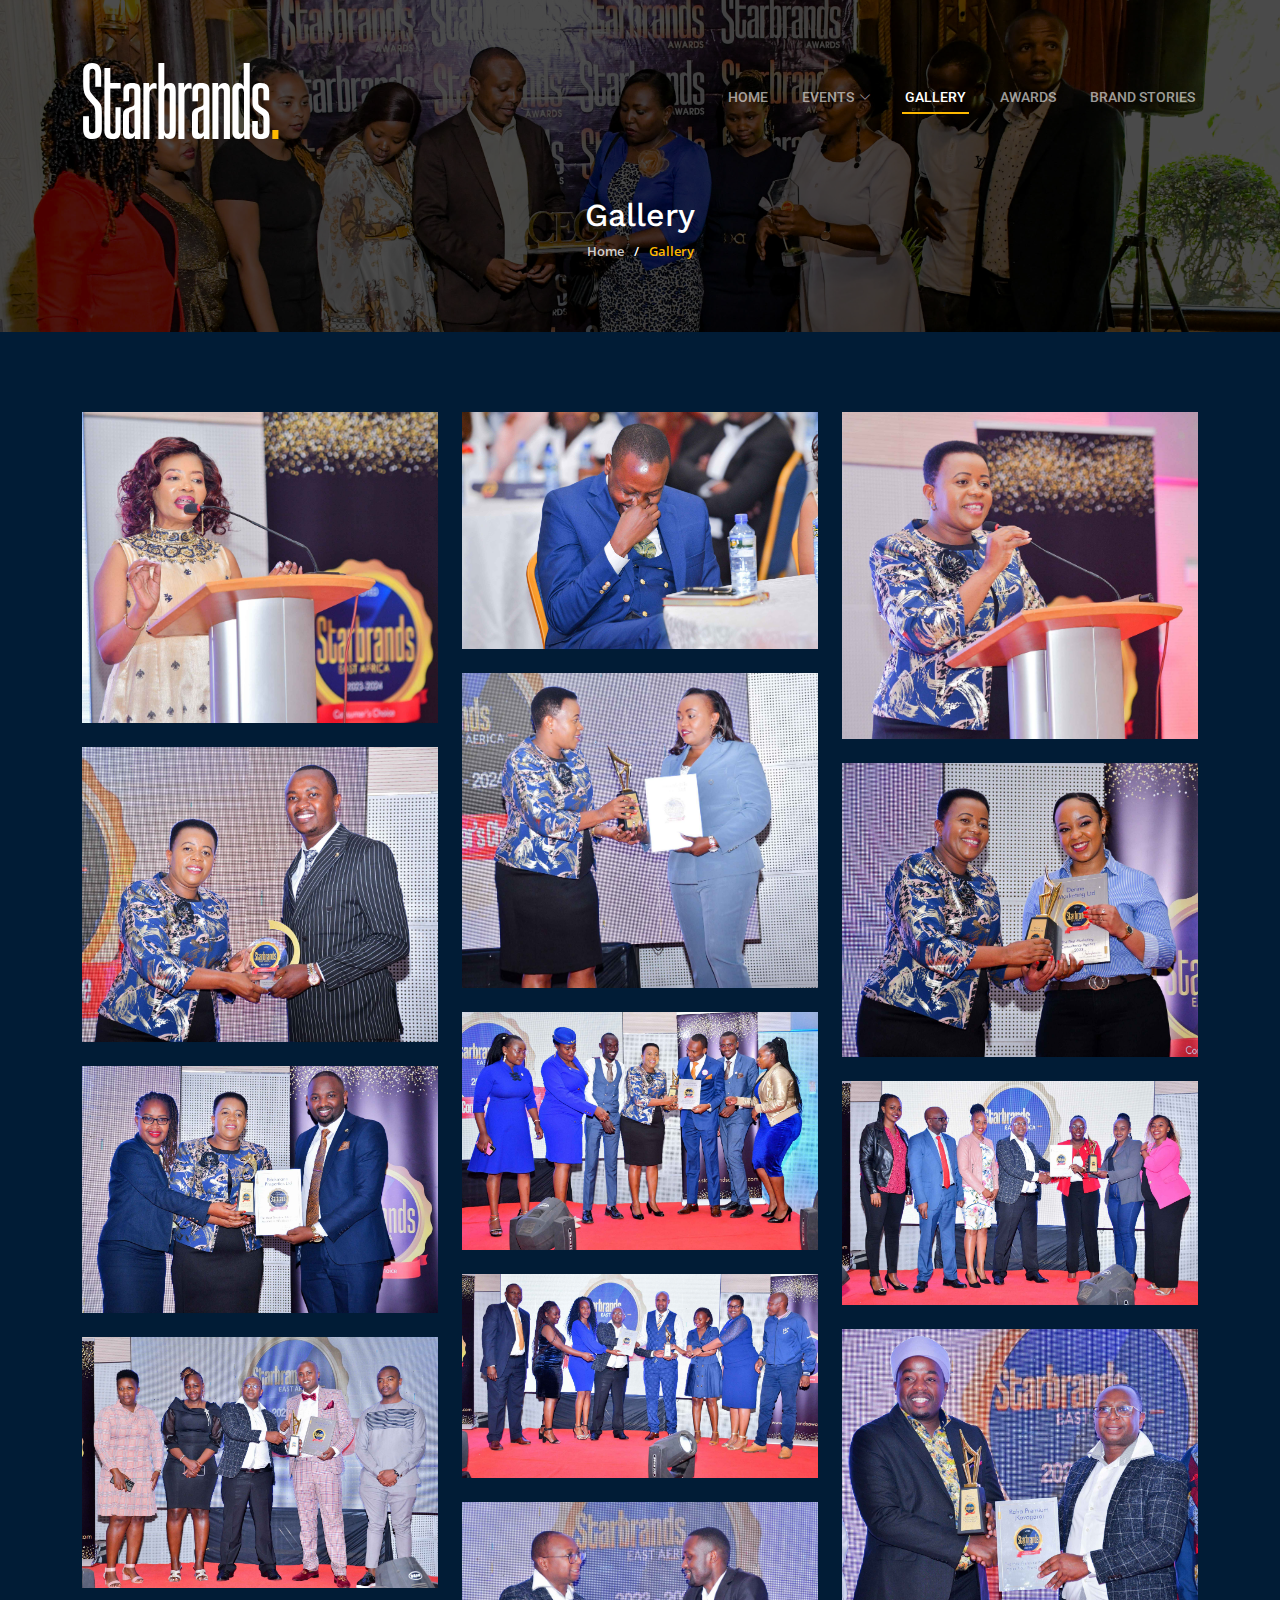
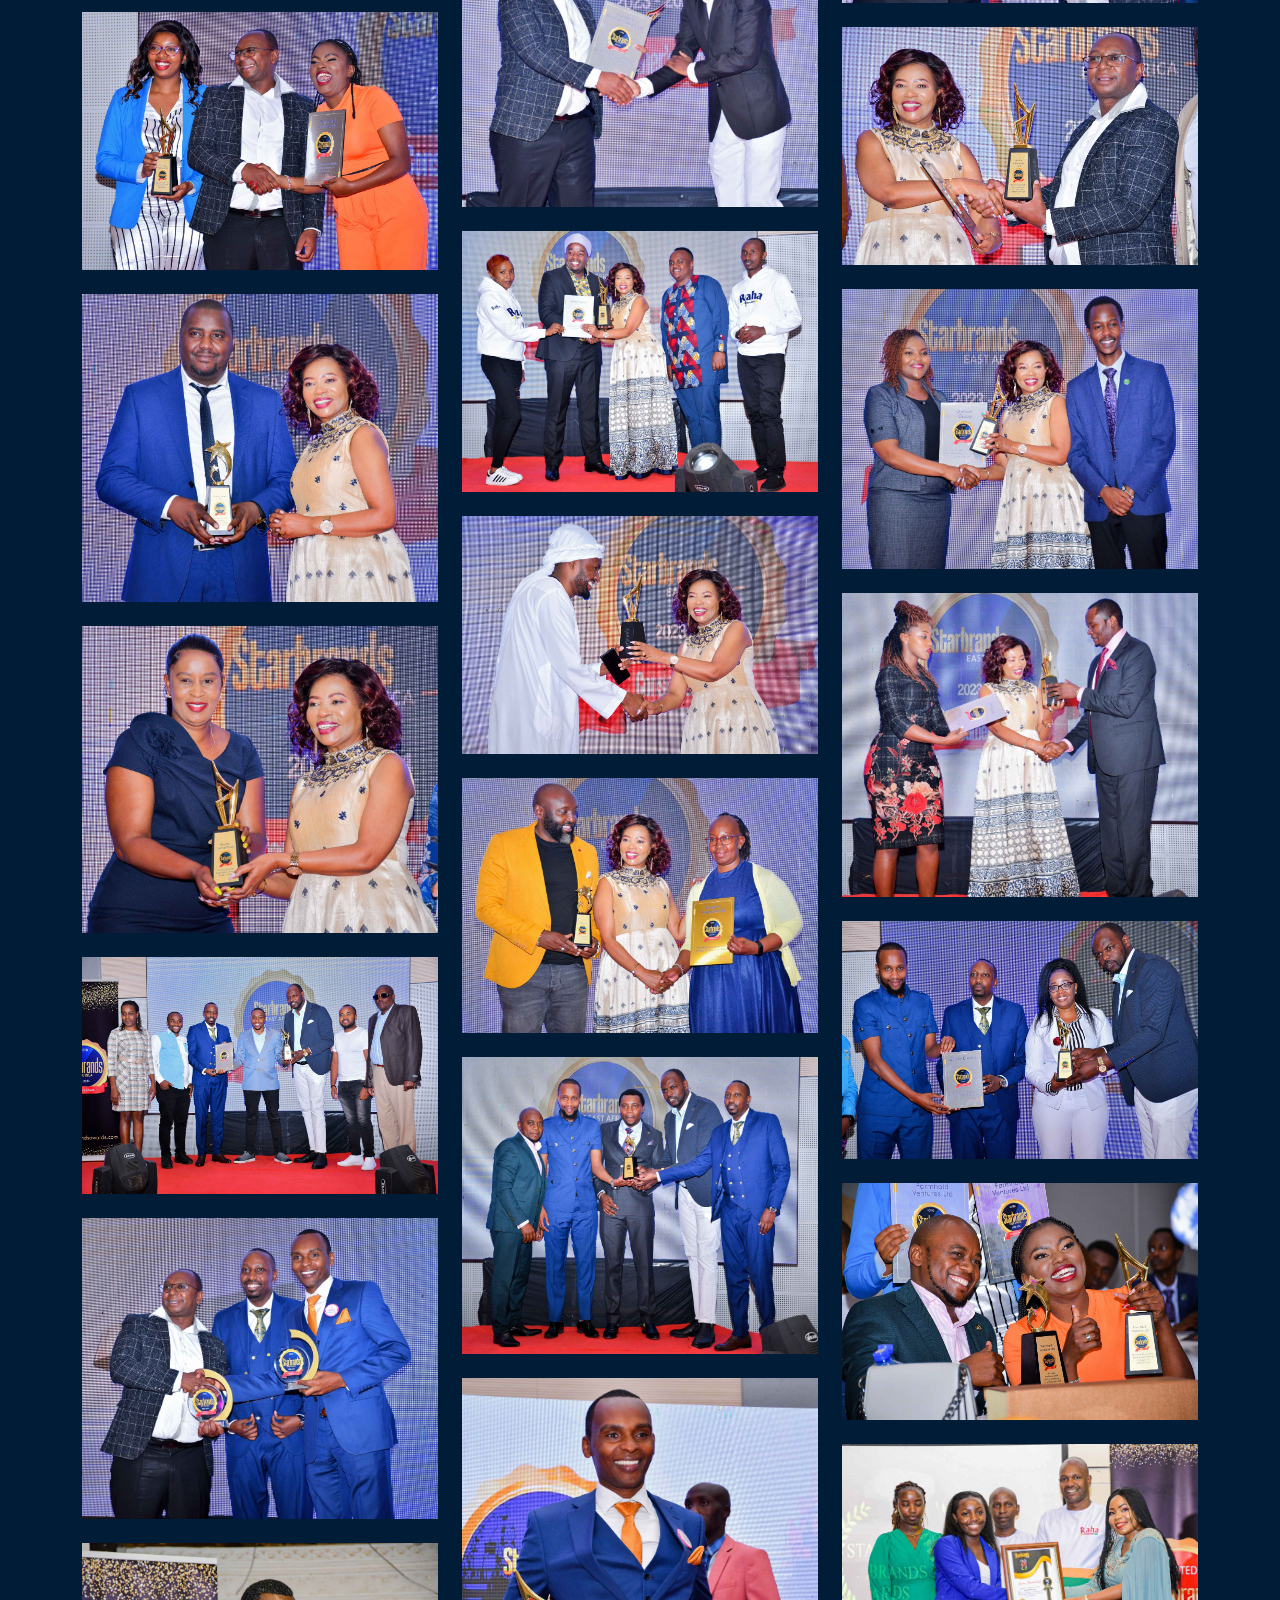
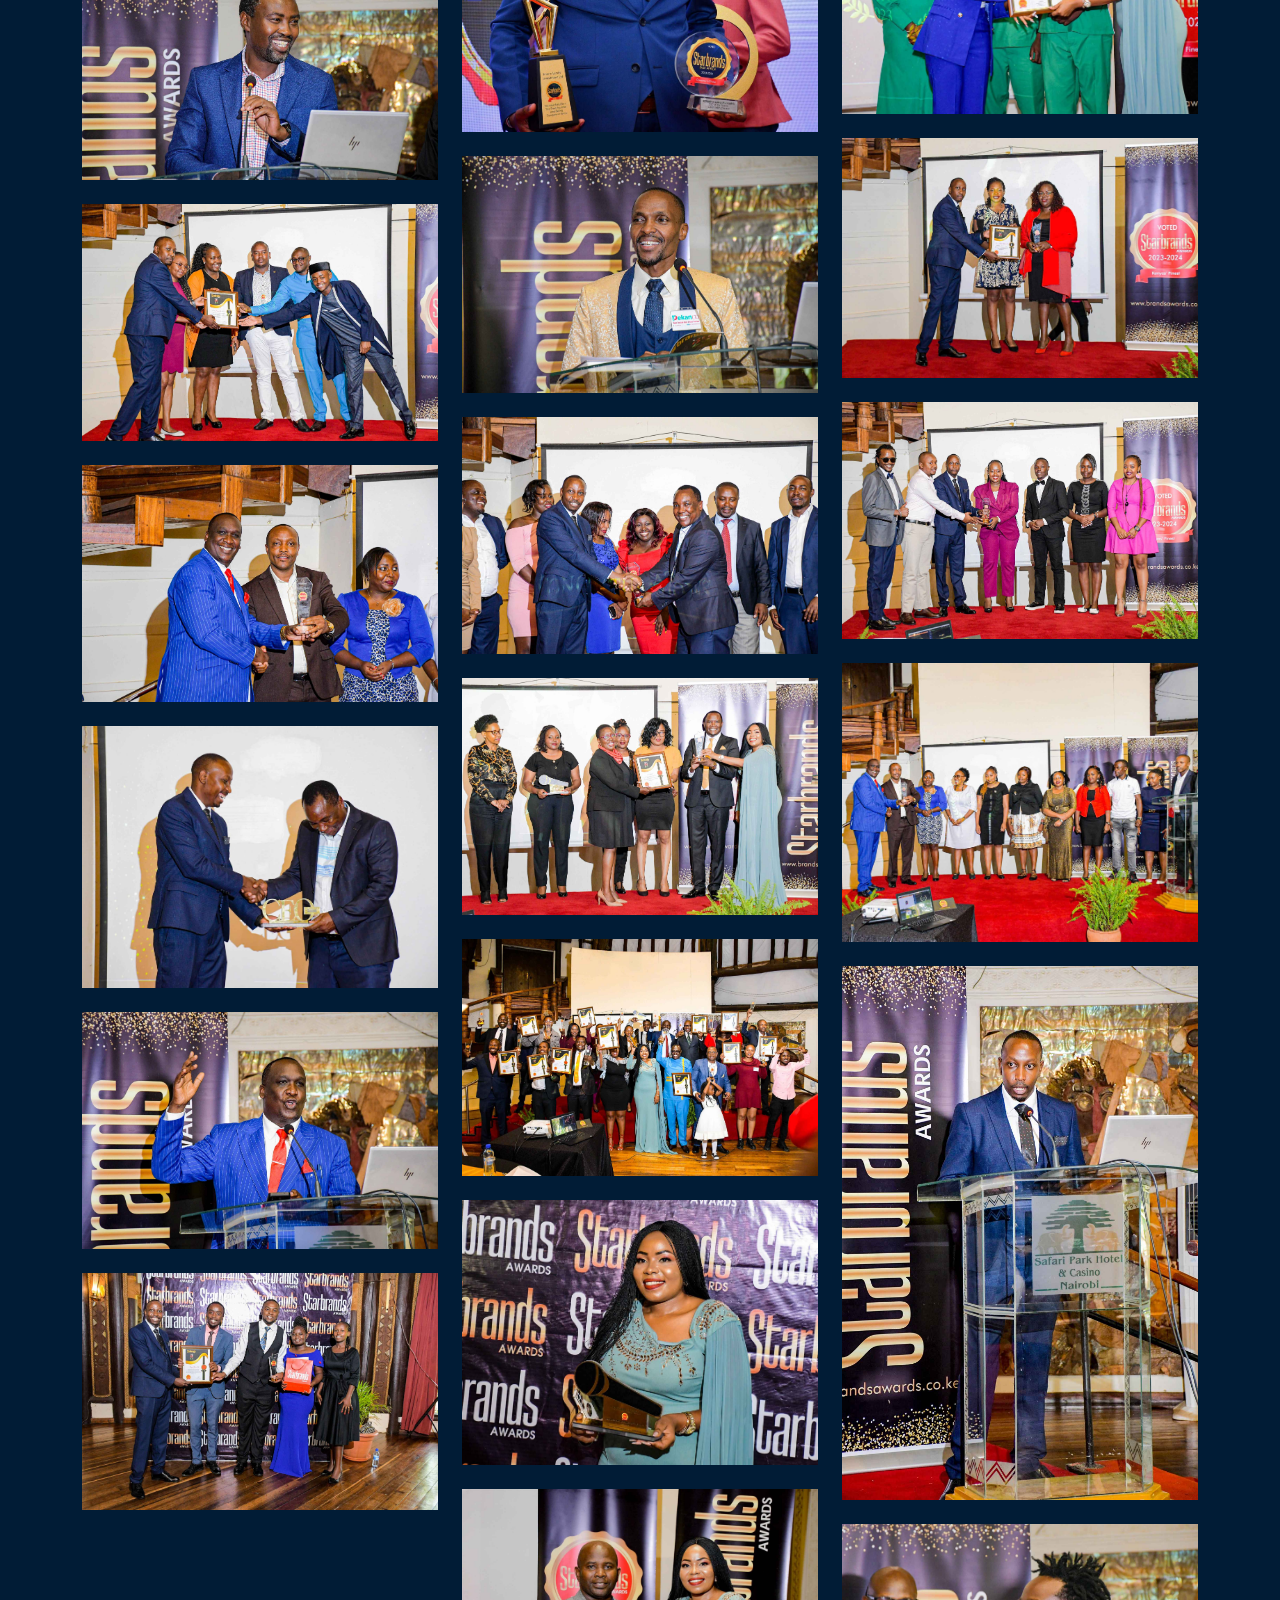
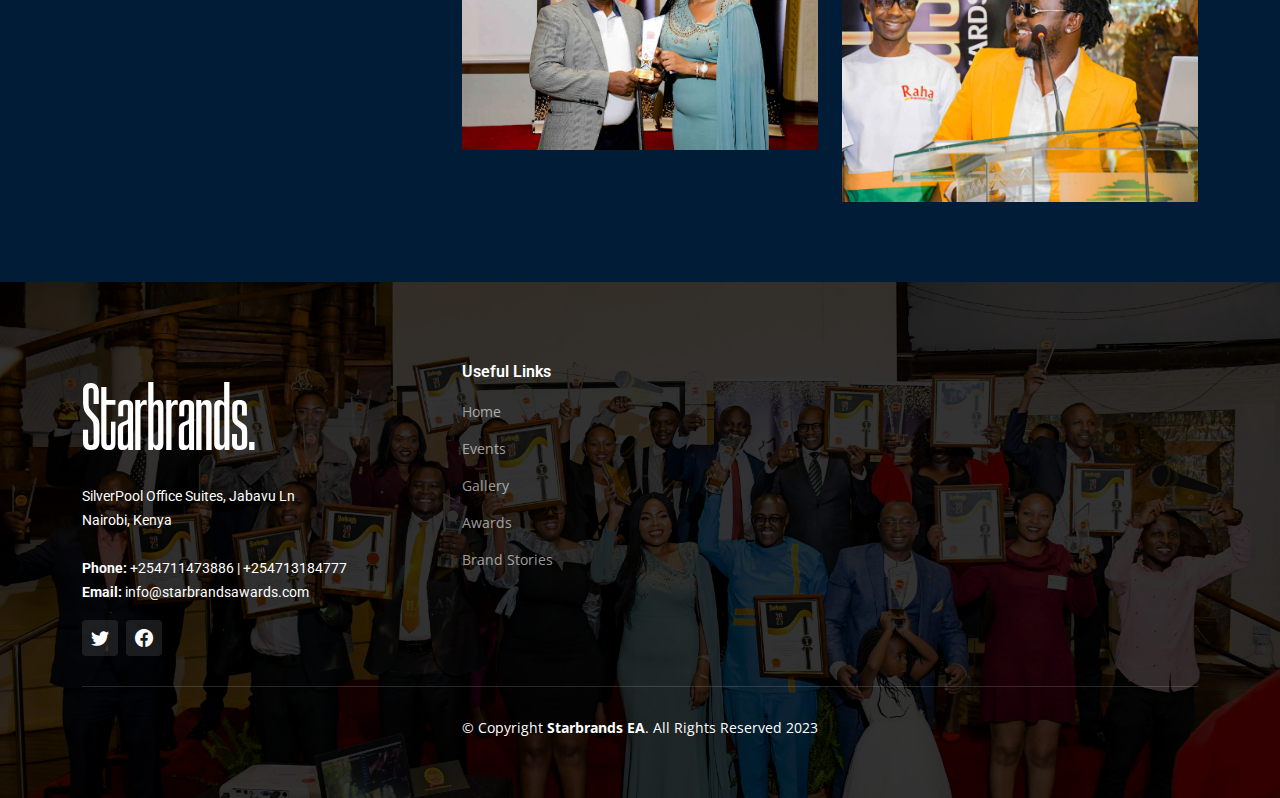
==== commit 2a9d9c5a: "favi icon" ====
--- a/gallery.html
+++ b/gallery.html
@@ -10,8 +10,8 @@
   <meta content="" name="keywords">
 
   <!-- Favicons -->
-  <link href="assets/img/favicon.png" rel="icon">
-  <link href="assets/img/apple-touch-icon.png" rel="apple-touch-icon">
+  <!-- <link href="assets/img/favicon.png" rel="icon">
+  <link href="assets/img/apple-touch-icon.png" rel="apple-touch-icon"> -->
 
   <!-- Google Fonts -->
   <link rel="preconnect" href="https://fonts.googleapis.com">
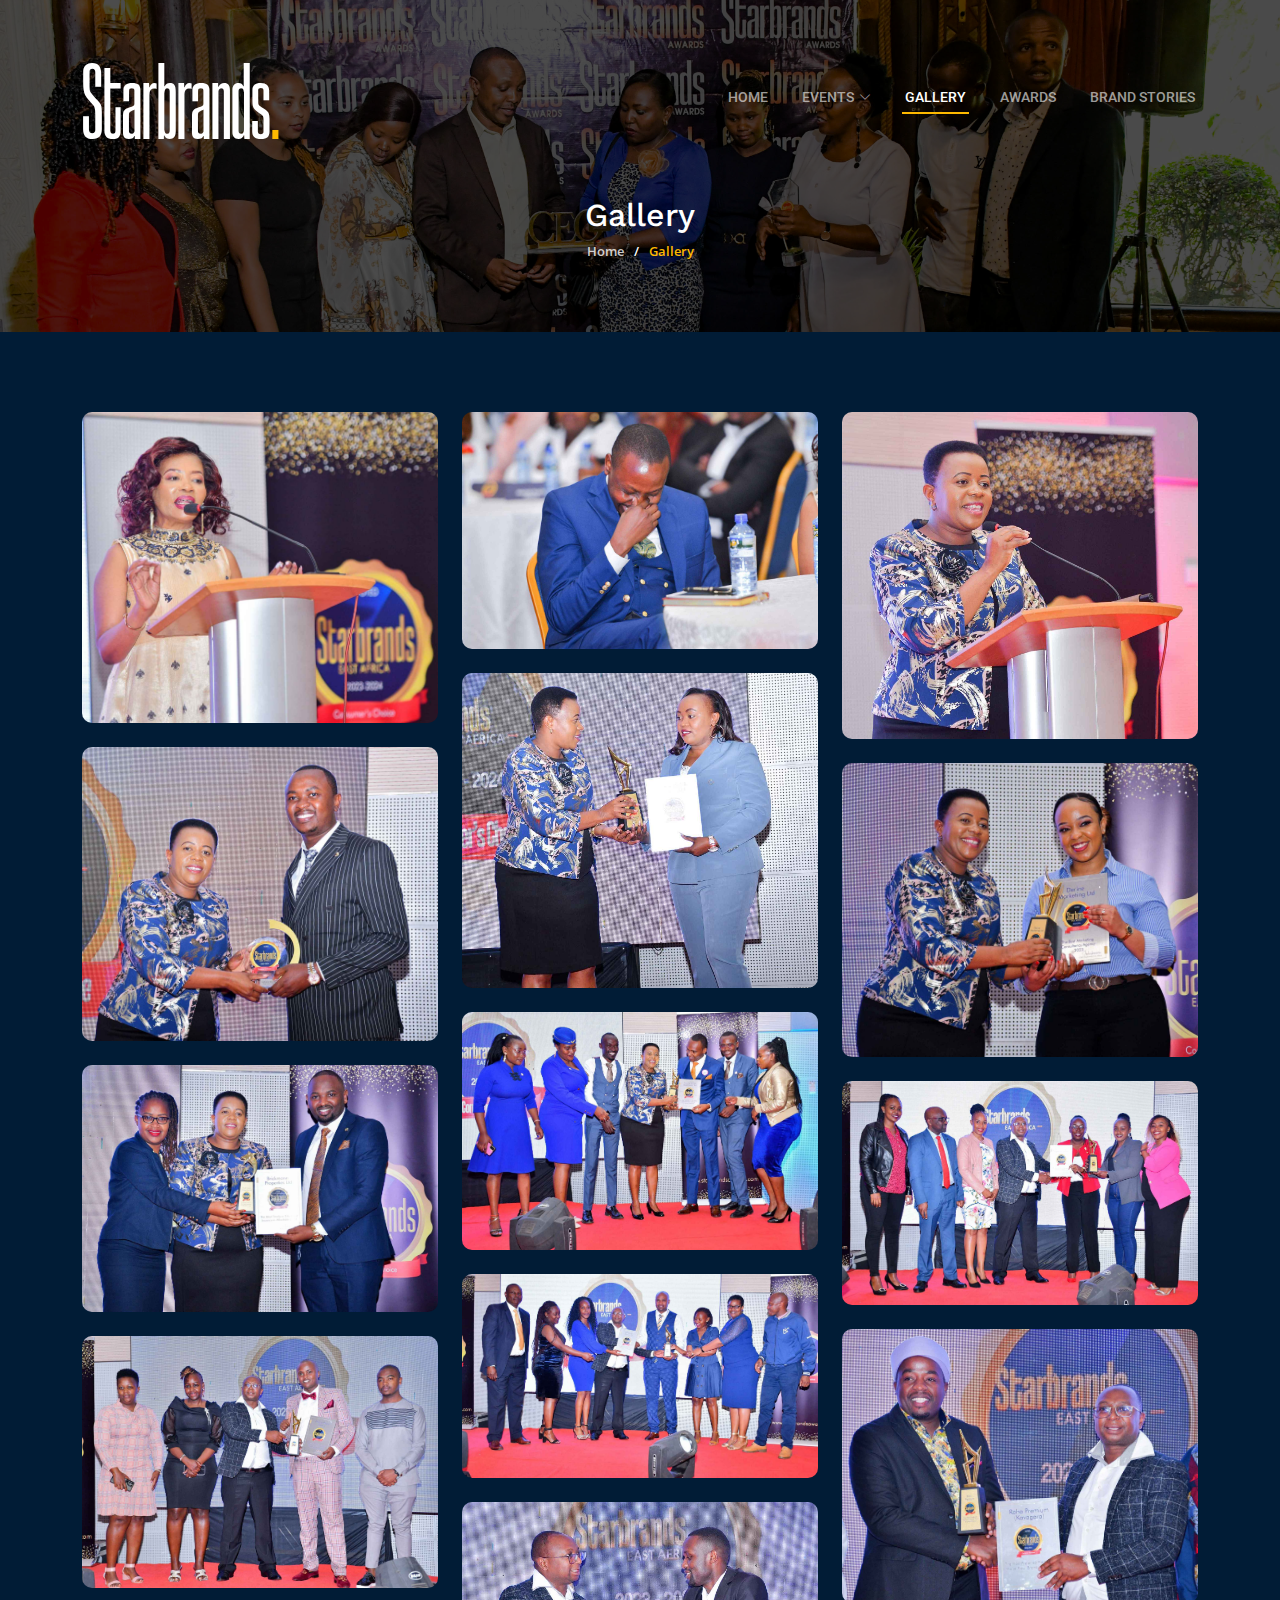
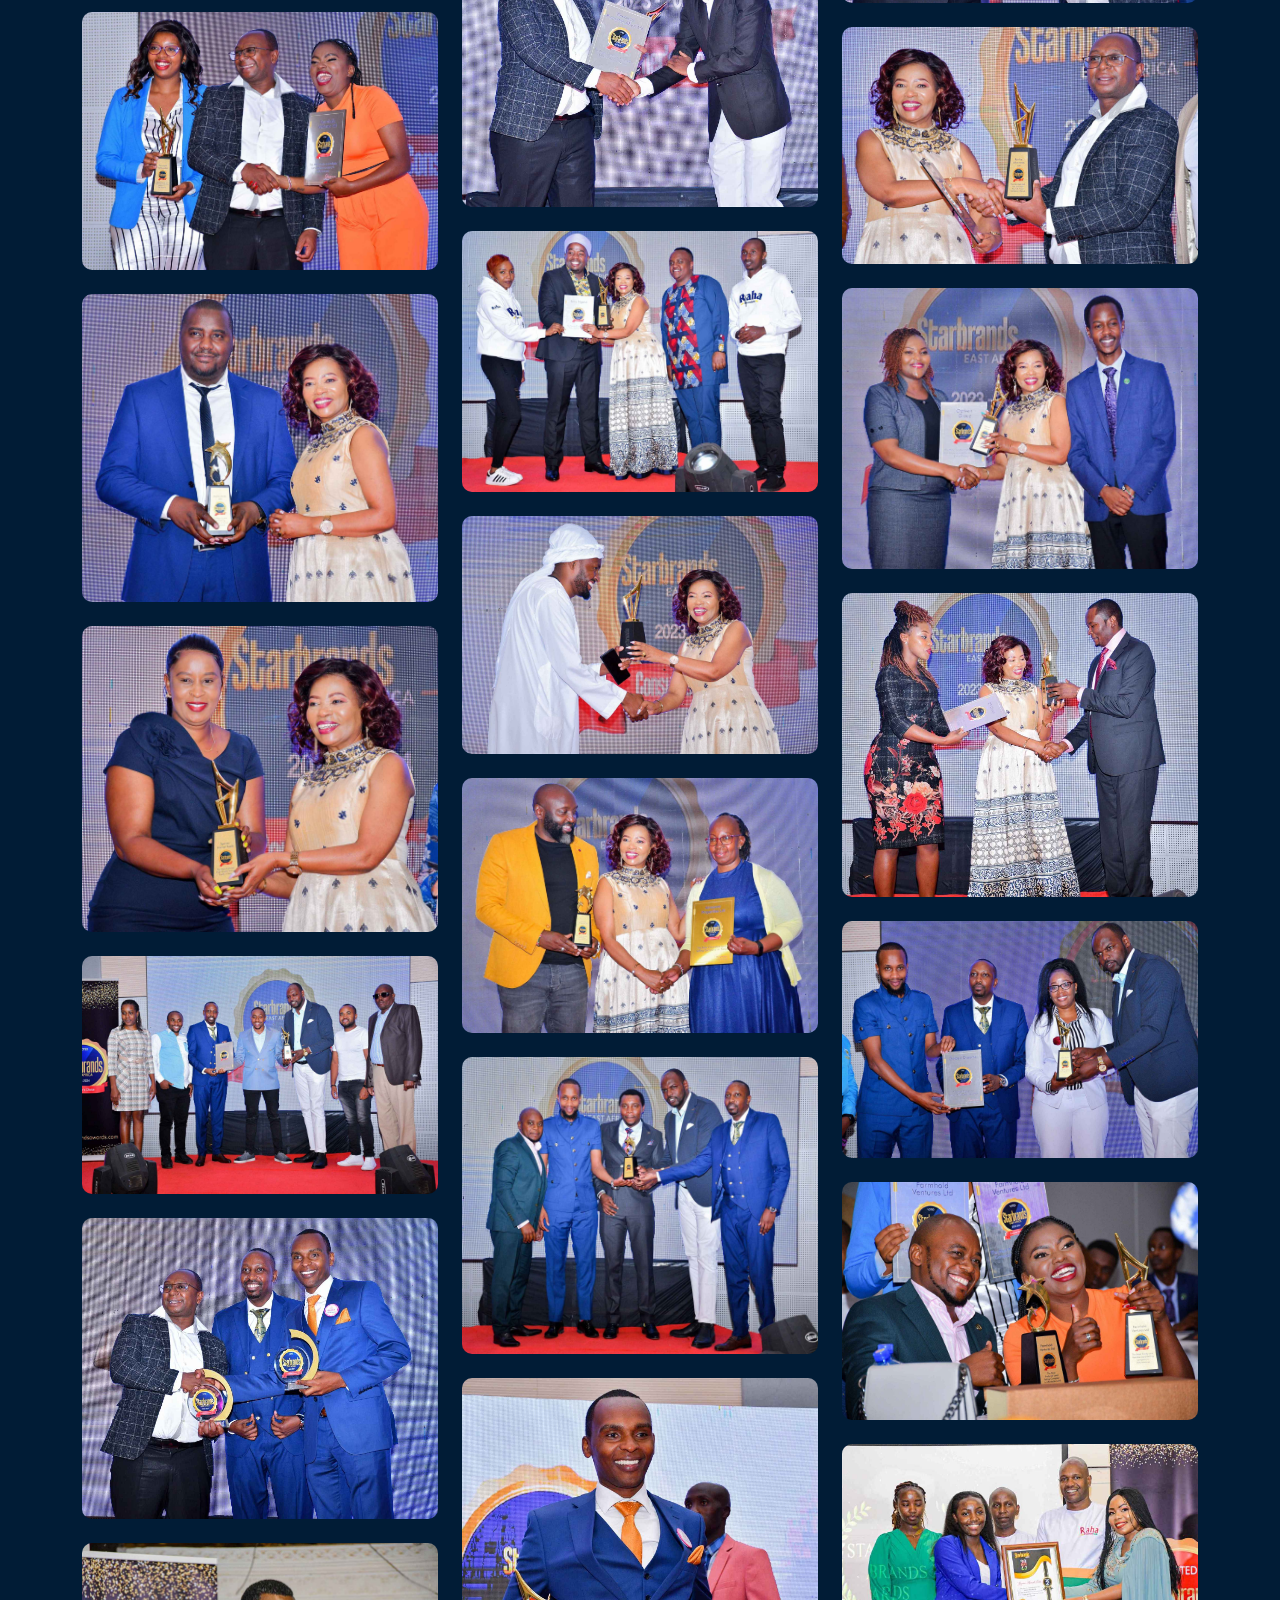
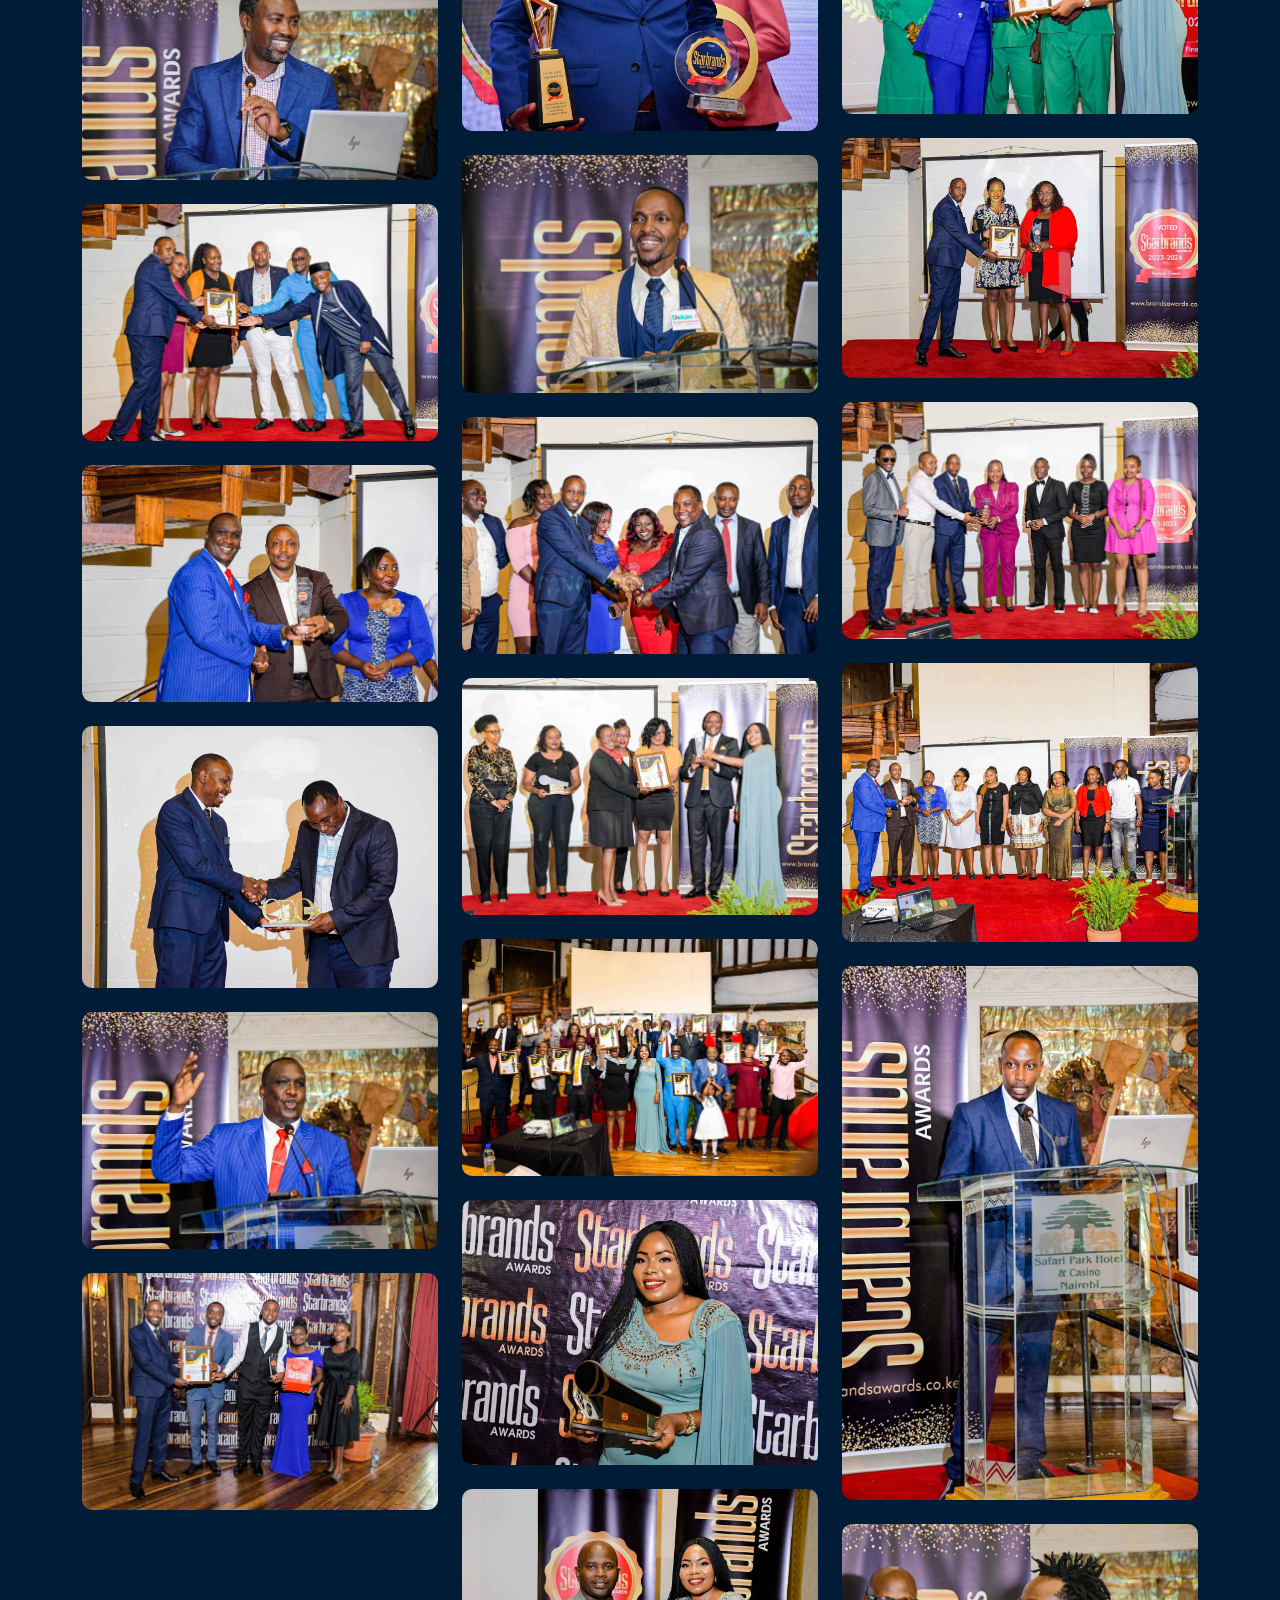
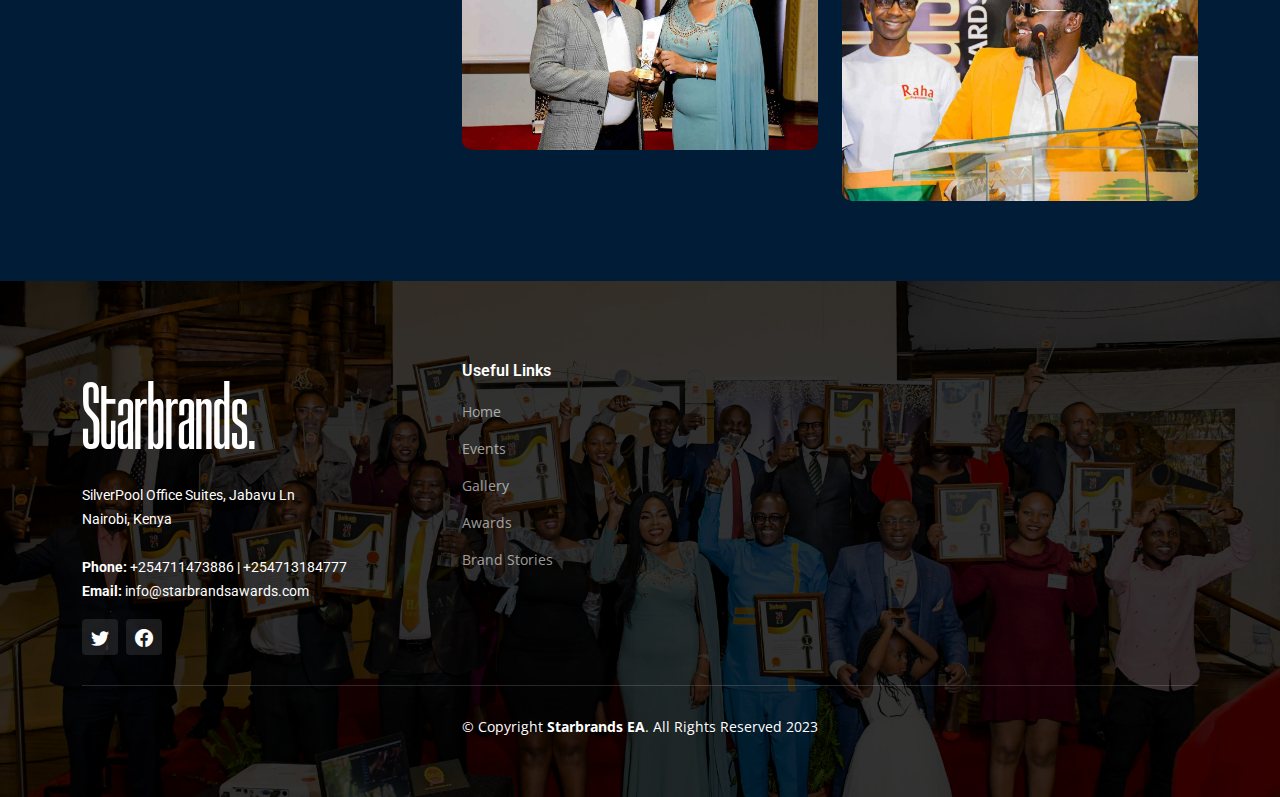
==== commit 5a81e9fd: "gallery updates" ====
--- a/gallery.html
+++ b/gallery.html
@@ -10,13 +10,15 @@
   <meta content="" name="keywords">
 
   <!-- Favicons -->
-  <!-- <link href="assets/img/favicon.png" rel="icon">
-  <link href="assets/img/apple-touch-icon.png" rel="apple-touch-icon"> -->
+  <link href="assets/img/favicon-logo-main.png" rel="icon">
+  <link href="assets/img/favicon-logo-main.png" rel="apple-touch-icon">
 
   <!-- Google Fonts -->
   <link rel="preconnect" href="https://fonts.googleapis.com">
   <link rel="preconnect" href="https://fonts.gstatic.com" crossorigin>
-  <link href="https://fonts.googleapis.com/css2?family=Open+Sans:ital,wght@0,300;0,400;0,500;0,600;0,700;1,300;1,400;1,600;1,700&family=Roboto:ital,wght@0,300;0,400;0,500;0,600;0,700;1,300;1,400;1,500;1,600;1,700&family=Work+Sans:ital,wght@0,300;0,400;0,500;0,600;0,700;1,300;1,400;1,500;1,600;1,700&display=swap" rel="stylesheet">
+  <link
+    href="https://fonts.googleapis.com/css2?family=Open+Sans:ital,wght@0,300;0,400;0,500;0,600;0,700;1,300;1,400;1,600;1,700&family=Roboto:ital,wght@0,300;0,400;0,500;0,600;0,700;1,300;1,400;1,500;1,600;1,700&family=Work+Sans:ital,wght@0,300;0,400;0,500;0,600;0,700;1,300;1,400;1,500;1,600;1,700&display=swap"
+    rel="stylesheet">
 
   <!-- Vendor CSS Files -->
   <link href="assets/vendor/bootstrap/css/bootstrap.min.css" rel="stylesheet">
@@ -29,6 +31,17 @@
   <!-- Template Main CSS File -->
   <link href="assets/css/main.css" rel="stylesheet">
 
+  <!-- Google tag (gtag.js) -->
+  <script async src="https://www.googletagmanager.com/gtag/js?id=G-8QYGS0RXWK"></script>
+  <script>
+    window.dataLayer = window.dataLayer || [];
+    function gtag() { dataLayer.push(arguments); }
+    gtag('js', new Date());
+
+    gtag('config', 'G-8QYGS0RXWK');
+  </script>
+
+
 
 </head>
 
@@ -48,11 +61,11 @@
       <i class="mobile-nav-toggle mobile-nav-hide d-none bi bi-x"></i>
       <nav id="navbar" class="navbar">
         <ul>
-            <li><a href="index.html" >Home</a></li>
-            <li class="dropdown"><a href="#"><span>Events</span> <i class="bi bi-chevron-down dropdown-indicator"></i></a>
-              <ul>
-                <li><a href="#">Upcoming Events</a></li>
-                <!-- <li class="dropdown"><a href="#"><span>Deep Dropdown</span> <i class="bi bi-chevron-down dropdown-indicator"></i></a>
+          <li><a href="index.html">Home</a></li>
+          <li class="dropdown"><a href="#"><span>Events</span> <i class="bi bi-chevron-down dropdown-indicator"></i></a>
+            <ul>
+              <li><a href="#">Upcoming Events</a></li>
+              <!-- <li class="dropdown"><a href="#"><span>Deep Dropdown</span> <i class="bi bi-chevron-down dropdown-indicator"></i></a>
                   <ul>
                     <li><a href="#">Deep Dropdown 1</a></li>
                     <li><a href="#">Deep Dropdown 2</a></li>
@@ -61,14 +74,14 @@
                     <li><a href="#">Deep Dropdown 5</a></li>
                   </ul>
                 </li> -->
-                <li><a href="#">Past Events</a></li>
-              </ul>
-            </li>
-            <li><a class="active" href="gallery.html">Gallery</a></li>
-            <li><a href="#">Awards</a></li>
-            <li><a href="#">Brand Stories</a></li>
-  
-            <!-- <li><a href="contact.html">Contact</a></li> -->
+              <li><a href="#">Past Events</a></li>
+            </ul>
+          </li>
+          <li><a class="active" href="gallery.html">Gallery</a></li>
+          <li><a href="#">Awards</a></li>
+          <li><a href="#">Brand Stories</a></li>
+
+          <!-- <li><a href="contact.html">Contact</a></li> -->
         </ul>
       </nav><!-- .navbar -->
 
@@ -78,7 +91,8 @@
   <main id="main">
 
     <!-- ======= Breadcrumbs ======= -->
-    <div class="breadcrumbs d-flex align-items-center " style="background-image: url('assets/img/gallery/recent/IET_8084.jpg');">
+    <div class="breadcrumbs d-flex align-items-center "
+      style="background-image: url('assets/img/gallery/recent/IET_8084.jpg');">
       <div class="container position-relative d-flex flex-column align-items-center mt-5" data-aos="fade">
 
         <h2 class="mt-2">Gallery</h2>
@@ -94,542 +108,543 @@
     <section id="projects" class="projects">
       <div class="container" data-aos="fade-up">
 
-        <div class="portfolio-isotope" data-portfolio-filter="*" data-portfolio-layout="masonry" data-portfolio-sort="original-order">
-  
+        <div class="portfolio-isotope" data-portfolio-filter="*" data-portfolio-layout="masonry"
+          data-portfolio-sort="original-order">
+
 
           <div class="row gy-4 portfolio-container" data-aos="fade-up" data-aos-delay="200">
 
             <div class="col-lg-4 col-md-6 portfolio-item filter-remodeling">
               <div class="portfolio-content h-100">
-                <img src="assets/img/gallery/new-compressed/1.jpg" class="img-fluid" alt="" >
-                <div class="portfolio-info">
-                  <!-- <h4>Remodeling 1</h4>
-                  <p>Lorem ipsum, dolor sit amet consectetur</p>
-                  <a href="assets/img/gallery/recent/IET_8028.jpg" title="Remodeling 1" data-gallery="portfolio-gallery-remodeling" class="glightbox preview-link"><i class="bi bi-zoom-in"></i></a>
-                  <a href="project-details.html" title="More Details" class="details-link"><i class="bi bi-link-45deg"></i></a> -->
-                </div>
-              </div>
-            </div> <!-- End Projects Item-->
-            
-            <div class="col-lg-4 col-md-6 portfolio-item filter-remodeling">
-              <div class="portfolio-content h-100">
-                <img src="assets/img/gallery/new-compressed/2.jpg" class="img-fluid" alt="" >
-                <div class="portfolio-info">
-                  <!-- <h4>Remodeling 1</h4>
-                  <p>Lorem ipsum, dolor sit amet consectetur</p>
-                  <a href="assets/img/gallery/recent/IET_8028.jpg" title="Remodeling 1" data-gallery="portfolio-gallery-remodeling" class="glightbox preview-link"><i class="bi bi-zoom-in"></i></a>
-                  <a href="project-details.html" title="More Details" class="details-link"><i class="bi bi-link-45deg"></i></a> -->
-                </div>
-              </div>
-            </div> <!-- End Projects Item-->
-            
-            <div class="col-lg-4 col-md-6 portfolio-item filter-remodeling">
-              <div class="portfolio-content h-100">
-                <img src="assets/img/gallery/new-compressed/3.jpg" class="img-fluid" alt="" >
-                <div class="portfolio-info">
-                  <!-- <h4>Remodeling 1</h4>
-                  <p>Lorem ipsum, dolor sit amet consectetur</p>
-                  <a href="assets/img/gallery/recent/IET_8028.jpg" title="Remodeling 1" data-gallery="portfolio-gallery-remodeling" class="glightbox preview-link"><i class="bi bi-zoom-in"></i></a>
-                  <a href="project-details.html" title="More Details" class="details-link"><i class="bi bi-link-45deg"></i></a> -->
-                </div>
-              </div>
-            </div> <!-- End Projects Item-->
-            
-            <div class="col-lg-4 col-md-6 portfolio-item filter-remodeling">
-              <div class="portfolio-content h-100">
-                <img src="assets/img/gallery/new-compressed/4.jpg" class="img-fluid" alt="" >
-                <div class="portfolio-info">
-                  <!-- <h4>Remodeling 1</h4>
-                  <p>Lorem ipsum, dolor sit amet consectetur</p>
-                  <a href="assets/img/gallery/recent/IET_8028.jpg" title="Remodeling 1" data-gallery="portfolio-gallery-remodeling" class="glightbox preview-link"><i class="bi bi-zoom-in"></i></a>
-                  <a href="project-details.html" title="More Details" class="details-link"><i class="bi bi-link-45deg"></i></a> -->
-                </div>
-              </div>
-            </div> <!-- End Projects Item-->
-            
-            <div class="col-lg-4 col-md-6 portfolio-item filter-remodeling">
-              <div class="portfolio-content h-100">
-                <img src="assets/img/gallery/new-compressed/5.jpg" class="img-fluid" alt="" >
-                <div class="portfolio-info">
-                  <!-- <h4>Remodeling 1</h4>
-                  <p>Lorem ipsum, dolor sit amet consectetur</p>
-                  <a href="assets/img/gallery/recent/IET_8028.jpg" title="Remodeling 1" data-gallery="portfolio-gallery-remodeling" class="glightbox preview-link"><i class="bi bi-zoom-in"></i></a>
-                  <a href="project-details.html" title="More Details" class="details-link"><i class="bi bi-link-45deg"></i></a> -->
-                </div>
-              </div>
-            </div> <!-- End Projects Item-->
-            
-            <div class="col-lg-4 col-md-6 portfolio-item filter-remodeling">
-              <div class="portfolio-content h-100">
-                <img src="assets/img/gallery/new-compressed/6.jpg" class="img-fluid" alt="" >
-                <div class="portfolio-info">
-                  <!-- <h4>Remodeling 1</h4>
-                  <p>Lorem ipsum, dolor sit amet consectetur</p>
-                  <a href="assets/img/gallery/recent/IET_8028.jpg" title="Remodeling 1" data-gallery="portfolio-gallery-remodeling" class="glightbox preview-link"><i class="bi bi-zoom-in"></i></a>
-                  <a href="project-details.html" title="More Details" class="details-link"><i class="bi bi-link-45deg"></i></a> -->
-                </div>
-              </div>
-            </div> <!-- End Projects Item-->
-            
-            <div class="col-lg-4 col-md-6 portfolio-item filter-remodeling">
-              <div class="portfolio-content h-100">
-                <img src="assets/img/gallery/new-compressed/7.jpg" class="img-fluid" alt="" >
-                <div class="portfolio-info">
-                  <!-- <h4>Remodeling 1</h4>
-                  <p>Lorem ipsum, dolor sit amet consectetur</p>
-                  <a href="assets/img/gallery/recent/IET_8028.jpg" title="Remodeling 1" data-gallery="portfolio-gallery-remodeling" class="glightbox preview-link"><i class="bi bi-zoom-in"></i></a>
-                  <a href="project-details.html" title="More Details" class="details-link"><i class="bi bi-link-45deg"></i></a> -->
-                </div>
-              </div>
-            </div> <!-- End Projects Item-->
-            
-            <div class="col-lg-4 col-md-6 portfolio-item filter-remodeling">
-              <div class="portfolio-content h-100">
-                <img src="assets/img/gallery/new-compressed/8.jpg" class="img-fluid" alt="" >
-                <div class="portfolio-info">
-                  <!-- <h4>Remodeling 1</h4>
-                  <p>Lorem ipsum, dolor sit amet consectetur</p>
-                  <a href="assets/img/gallery/recent/IET_8028.jpg" title="Remodeling 1" data-gallery="portfolio-gallery-remodeling" class="glightbox preview-link"><i class="bi bi-zoom-in"></i></a>
-                  <a href="project-details.html" title="More Details" class="details-link"><i class="bi bi-link-45deg"></i></a> -->
-                </div>
-              </div>
-            </div> <!-- End Projects Item-->
-            
-            <div class="col-lg-4 col-md-6 portfolio-item filter-remodeling">
-              <div class="portfolio-content h-100">
-                <img src="assets/img/gallery/new-compressed/9.jpg" class="img-fluid" alt="" >
-                <div class="portfolio-info">
-                  <!-- <h4>Remodeling 1</h4>
-                  <p>Lorem ipsum, dolor sit amet consectetur</p>
-                  <a href="assets/img/gallery/recent/IET_8028.jpg" title="Remodeling 1" data-gallery="portfolio-gallery-remodeling" class="glightbox preview-link"><i class="bi bi-zoom-in"></i></a>
-                  <a href="project-details.html" title="More Details" class="details-link"><i class="bi bi-link-45deg"></i></a> -->
-                </div>
-              </div>
-            </div> <!-- End Projects Item-->
-            
-            <div class="col-lg-4 col-md-6 portfolio-item filter-remodeling">
-              <div class="portfolio-content h-100">
-                <img src="assets/img/gallery/new-compressed/10.jpg" class="img-fluid" alt="" >
-                <div class="portfolio-info">
-                  <!-- <h4>Remodeling 1</h4>
-                  <p>Lorem ipsum, dolor sit amet consectetur</p>
-                  <a href="assets/img/gallery/recent/IET_8028.jpg" title="Remodeling 1" data-gallery="portfolio-gallery-remodeling" class="glightbox preview-link"><i class="bi bi-zoom-in"></i></a>
-                  <a href="project-details.html" title="More Details" class="details-link"><i class="bi bi-link-45deg"></i></a> -->
-                </div>
-              </div>
-            </div> <!-- End Projects Item-->
-            
-            <div class="col-lg-4 col-md-6 portfolio-item filter-remodeling">
-              <div class="portfolio-content h-100">
-                <img src="assets/img/gallery/new-compressed/11.jpg" class="img-fluid" alt="" >
-                <div class="portfolio-info">
-                  <!-- <h4>Remodeling 1</h4>
-                  <p>Lorem ipsum, dolor sit amet consectetur</p>
-                  <a href="assets/img/gallery/recent/IET_8028.jpg" title="Remodeling 1" data-gallery="portfolio-gallery-remodeling" class="glightbox preview-link"><i class="bi bi-zoom-in"></i></a>
-                  <a href="project-details.html" title="More Details" class="details-link"><i class="bi bi-link-45deg"></i></a> -->
-                </div>
-              </div>
-            </div> <!-- End Projects Item-->
-            
-            <div class="col-lg-4 col-md-6 portfolio-item filter-remodeling">
-              <div class="portfolio-content h-100">
-                <img src="assets/img/gallery/new-compressed/12.jpg" class="img-fluid" alt="" >
-                <div class="portfolio-info">
-                  <!-- <h4>Remodeling 1</h4>
-                  <p>Lorem ipsum, dolor sit amet consectetur</p>
-                  <a href="assets/img/gallery/recent/IET_8028.jpg" title="Remodeling 1" data-gallery="portfolio-gallery-remodeling" class="glightbox preview-link"><i class="bi bi-zoom-in"></i></a>
-                  <a href="project-details.html" title="More Details" class="details-link"><i class="bi bi-link-45deg"></i></a> -->
-                </div>
-              </div>
-            </div> <!-- End Projects Item-->
-            
-            <div class="col-lg-4 col-md-6 portfolio-item filter-remodeling">
-              <div class="portfolio-content h-100">
-                <img src="assets/img/gallery/new-compressed/13.jpg" class="img-fluid" alt="" >
-                <div class="portfolio-info">
-                  <!-- <h4>Remodeling 1</h4>
-                  <p>Lorem ipsum, dolor sit amet consectetur</p>
-                  <a href="assets/img/gallery/recent/IET_8028.jpg" title="Remodeling 1" data-gallery="portfolio-gallery-remodeling" class="glightbox preview-link"><i class="bi bi-zoom-in"></i></a>
-                  <a href="project-details.html" title="More Details" class="details-link"><i class="bi bi-link-45deg"></i></a> -->
-                </div>
-              </div>
-            </div> <!-- End Projects Item-->
-            
-            <div class="col-lg-4 col-md-6 portfolio-item filter-remodeling">
-              <div class="portfolio-content h-100">
-                <img src="assets/img/gallery/new-compressed/14.jpg" class="img-fluid" alt="" >
-                <div class="portfolio-info">
-                  <!-- <h4>Remodeling 1</h4>
-                  <p>Lorem ipsum, dolor sit amet consectetur</p>
-                  <a href="assets/img/gallery/recent/IET_8028.jpg" title="Remodeling 1" data-gallery="portfolio-gallery-remodeling" class="glightbox preview-link"><i class="bi bi-zoom-in"></i></a>
-                  <a href="project-details.html" title="More Details" class="details-link"><i class="bi bi-link-45deg"></i></a> -->
-                </div>
-              </div>
-            </div> <!-- End Projects Item-->
-            
-            <div class="col-lg-4 col-md-6 portfolio-item filter-remodeling">
-              <div class="portfolio-content h-100">
-                <img src="assets/img/gallery/new-compressed/15.jpg" class="img-fluid" alt="" >
-                <div class="portfolio-info">
-                  <!-- <h4>Remodeling 1</h4>
-                  <p>Lorem ipsum, dolor sit amet consectetur</p>
-                  <a href="assets/img/gallery/recent/IET_8028.jpg" title="Remodeling 1" data-gallery="portfolio-gallery-remodeling" class="glightbox preview-link"><i class="bi bi-zoom-in"></i></a>
-                  <a href="project-details.html" title="More Details" class="details-link"><i class="bi bi-link-45deg"></i></a> -->
-                </div>
-              </div>
-            </div> <!-- End Projects Item-->
-            
-            <div class="col-lg-4 col-md-6 portfolio-item filter-remodeling">
-              <div class="portfolio-content h-100">
-                <img src="assets/img/gallery/new-compressed/16.jpg" class="img-fluid" alt="" >
-                <div class="portfolio-info">
-                  <!-- <h4>Remodeling 1</h4>
-                  <p>Lorem ipsum, dolor sit amet consectetur</p>
-                  <a href="assets/img/gallery/recent/IET_8028.jpg" title="Remodeling 1" data-gallery="portfolio-gallery-remodeling" class="glightbox preview-link"><i class="bi bi-zoom-in"></i></a>
-                  <a href="project-details.html" title="More Details" class="details-link"><i class="bi bi-link-45deg"></i></a> -->
-                </div>
-              </div>
-            </div> <!-- End Projects Item-->
-            
-            <div class="col-lg-4 col-md-6 portfolio-item filter-remodeling">
-              <div class="portfolio-content h-100">
-                <img src="assets/img/gallery/new-compressed/17.jpg" class="img-fluid" alt="" >
-                <div class="portfolio-info">
-                  <!-- <h4>Remodeling 1</h4>
-                  <p>Lorem ipsum, dolor sit amet consectetur</p>
-                  <a href="assets/img/gallery/recent/IET_8028.jpg" title="Remodeling 1" data-gallery="portfolio-gallery-remodeling" class="glightbox preview-link"><i class="bi bi-zoom-in"></i></a>
-                  <a href="project-details.html" title="More Details" class="details-link"><i class="bi bi-link-45deg"></i></a> -->
-                </div>
-              </div>
-            </div> <!-- End Projects Item-->
-            
-            <div class="col-lg-4 col-md-6 portfolio-item filter-remodeling">
-              <div class="portfolio-content h-100">
-                <img src="assets/img/gallery/new-compressed/18.jpg" class="img-fluid" alt="" >
-                <div class="portfolio-info">
-                  <!-- <h4>Remodeling 1</h4>
-                  <p>Lorem ipsum, dolor sit amet consectetur</p>
-                  <a href="assets/img/gallery/recent/IET_8028.jpg" title="Remodeling 1" data-gallery="portfolio-gallery-remodeling" class="glightbox preview-link"><i class="bi bi-zoom-in"></i></a>
-                  <a href="project-details.html" title="More Details" class="details-link"><i class="bi bi-link-45deg"></i></a> -->
-                </div>
-              </div>
-            </div> <!-- End Projects Item-->
-            
-            <div class="col-lg-4 col-md-6 portfolio-item filter-remodeling">
-              <div class="portfolio-content h-100">
-                <img src="assets/img/gallery/new-compressed/19.jpg" class="img-fluid" alt="" >
-                <div class="portfolio-info">
-                  <!-- <h4>Remodeling 1</h4>
-                  <p>Lorem ipsum, dolor sit amet consectetur</p>
-                  <a href="assets/img/gallery/recent/IET_8028.jpg" title="Remodeling 1" data-gallery="portfolio-gallery-remodeling" class="glightbox preview-link"><i class="bi bi-zoom-in"></i></a>
-                  <a href="project-details.html" title="More Details" class="details-link"><i class="bi bi-link-45deg"></i></a> -->
-                </div>
-              </div>
-            </div> <!-- End Projects Item-->
-            
-            <div class="col-lg-4 col-md-6 portfolio-item filter-remodeling">
-              <div class="portfolio-content h-100">
-                <img src="assets/img/gallery/new-compressed/20.jpg" class="img-fluid" alt="" >
-                <div class="portfolio-info">
-                  <!-- <h4>Remodeling 1</h4>
-                  <p>Lorem ipsum, dolor sit amet consectetur</p>
-                  <a href="assets/img/gallery/recent/IET_8028.jpg" title="Remodeling 1" data-gallery="portfolio-gallery-remodeling" class="glightbox preview-link"><i class="bi bi-zoom-in"></i></a>
-                  <a href="project-details.html" title="More Details" class="details-link"><i class="bi bi-link-45deg"></i></a> -->
-                </div>
-              </div>
-            </div> <!-- End Projects Item-->
-            
-            <div class="col-lg-4 col-md-6 portfolio-item filter-remodeling">
-              <div class="portfolio-content h-100">
-                <img src="assets/img/gallery/new-compressed/21.jpg" class="img-fluid" alt="" >
-                <div class="portfolio-info">
-                  <!-- <h4>Remodeling 1</h4>
-                  <p>Lorem ipsum, dolor sit amet consectetur</p>
-                  <a href="assets/img/gallery/recent/IET_8028.jpg" title="Remodeling 1" data-gallery="portfolio-gallery-remodeling" class="glightbox preview-link"><i class="bi bi-zoom-in"></i></a>
-                  <a href="project-details.html" title="More Details" class="details-link"><i class="bi bi-link-45deg"></i></a> -->
-                </div>
-              </div>
-            </div> <!-- End Projects Item-->
-            
-            <div class="col-lg-4 col-md-6 portfolio-item filter-remodeling">
-              <div class="portfolio-content h-100">
-                <img src="assets/img/gallery/new-compressed/22.jpg" class="img-fluid" alt="" >
-                <div class="portfolio-info">
-                  <!-- <h4>Remodeling 1</h4>
-                  <p>Lorem ipsum, dolor sit amet consectetur</p>
-                  <a href="assets/img/gallery/recent/IET_8028.jpg" title="Remodeling 1" data-gallery="portfolio-gallery-remodeling" class="glightbox preview-link"><i class="bi bi-zoom-in"></i></a>
-                  <a href="project-details.html" title="More Details" class="details-link"><i class="bi bi-link-45deg"></i></a> -->
-                </div>
-              </div>
-            </div> <!-- End Projects Item-->
-            
-            <div class="col-lg-4 col-md-6 portfolio-item filter-remodeling">
-              <div class="portfolio-content h-100">
-                <img src="assets/img/gallery/new-compressed/23.jpg" class="img-fluid" alt="" >
-                <div class="portfolio-info">
-                  <!-- <h4>Remodeling 1</h4>
-                  <p>Lorem ipsum, dolor sit amet consectetur</p>
-                  <a href="assets/img/gallery/recent/IET_8028.jpg" title="Remodeling 1" data-gallery="portfolio-gallery-remodeling" class="glightbox preview-link"><i class="bi bi-zoom-in"></i></a>
-                  <a href="project-details.html" title="More Details" class="details-link"><i class="bi bi-link-45deg"></i></a> -->
-                </div>
-              </div>
-            </div> <!-- End Projects Item-->
-            
-            <div class="col-lg-4 col-md-6 portfolio-item filter-remodeling">
-              <div class="portfolio-content h-100">
-                <img src="assets/img/gallery/new-compressed/24.jpg" class="img-fluid" alt="" >
-                <div class="portfolio-info">
-                  <!-- <h4>Remodeling 1</h4>
-                  <p>Lorem ipsum, dolor sit amet consectetur</p>
-                  <a href="assets/img/gallery/recent/IET_8028.jpg" title="Remodeling 1" data-gallery="portfolio-gallery-remodeling" class="glightbox preview-link"><i class="bi bi-zoom-in"></i></a>
-                  <a href="project-details.html" title="More Details" class="details-link"><i class="bi bi-link-45deg"></i></a> -->
-                </div>
-              </div>
-            </div> <!-- End Projects Item-->
-            
-            <div class="col-lg-4 col-md-6 portfolio-item filter-remodeling">
-              <div class="portfolio-content h-100">
-                <img src="assets/img/gallery/new-compressed/25.jpg" class="img-fluid" alt="" >
-                <div class="portfolio-info">
-                  <!-- <h4>Remodeling 1</h4>
-                  <p>Lorem ipsum, dolor sit amet consectetur</p>
-                  <a href="assets/img/gallery/recent/IET_8028.jpg" title="Remodeling 1" data-gallery="portfolio-gallery-remodeling" class="glightbox preview-link"><i class="bi bi-zoom-in"></i></a>
-                  <a href="project-details.html" title="More Details" class="details-link"><i class="bi bi-link-45deg"></i></a> -->
-                </div>
-              </div>
-            </div> <!-- End Projects Item-->
-            
-            <div class="col-lg-4 col-md-6 portfolio-item filter-remodeling">
-              <div class="portfolio-content h-100">
-                <img src="assets/img/gallery/new-compressed/26.jpg" class="img-fluid" alt="" >
-                <div class="portfolio-info">
-                  <!-- <h4>Remodeling 1</h4>
-                  <p>Lorem ipsum, dolor sit amet consectetur</p>
-                  <a href="assets/img/gallery/recent/IET_8028.jpg" title="Remodeling 1" data-gallery="portfolio-gallery-remodeling" class="glightbox preview-link"><i class="bi bi-zoom-in"></i></a>
-                  <a href="project-details.html" title="More Details" class="details-link"><i class="bi bi-link-45deg"></i></a> -->
-                </div>
-              </div>
-            </div> <!-- End Projects Item-->
-            
-            <div class="col-lg-4 col-md-6 portfolio-item filter-remodeling">
-              <div class="portfolio-content h-100">
-                <img src="assets/img/gallery/new-compressed/27.jpg" class="img-fluid" alt="" >
-                <div class="portfolio-info">
-                  <!-- <h4>Remodeling 1</h4>
-                  <p>Lorem ipsum, dolor sit amet consectetur</p>
-                  <a href="assets/img/gallery/recent/IET_8028.jpg" title="Remodeling 1" data-gallery="portfolio-gallery-remodeling" class="glightbox preview-link"><i class="bi bi-zoom-in"></i></a>
-                  <a href="project-details.html" title="More Details" class="details-link"><i class="bi bi-link-45deg"></i></a> -->
-                </div>
-              </div>
-            </div> <!-- End Projects Item-->
-            
-            <div class="col-lg-4 col-md-6 portfolio-item filter-remodeling">
-              <div class="portfolio-content h-100">
-                <img src="assets/img/gallery/new-compressed/28.jpg" class="img-fluid" alt="" >
-                <div class="portfolio-info">
-                  <!-- <h4>Remodeling 1</h4>
-                  <p>Lorem ipsum, dolor sit amet consectetur</p>
-                  <a href="assets/img/gallery/recent/IET_8028.jpg" title="Remodeling 1" data-gallery="portfolio-gallery-remodeling" class="glightbox preview-link"><i class="bi bi-zoom-in"></i></a>
-                  <a href="project-details.html" title="More Details" class="details-link"><i class="bi bi-link-45deg"></i></a> -->
-                </div>
-              </div>
-            </div> <!-- End Projects Item-->
-            
-            <div class="col-lg-4 col-md-6 portfolio-item filter-remodeling">
-              <div class="portfolio-content h-100">
-                <img src="assets/img/gallery/old-compressed/1.jpg" class="img-fluid" alt="" >
-                <div class="portfolio-info">
-                  <!-- <h4>Remodeling 1</h4>
-                  <p>Lorem ipsum, dolor sit amet consectetur</p>
-                  <a href="assets/img/gallery/recent/IET_8028.jpg" title="Remodeling 1" data-gallery="portfolio-gallery-remodeling" class="glightbox preview-link"><i class="bi bi-zoom-in"></i></a>
-                  <a href="project-details.html" title="More Details" class="details-link"><i class="bi bi-link-45deg"></i></a> -->
-                </div>
-              </div>
-            </div> <!-- End Projects Item-->
-
-            <div class="col-lg-4 col-md-6 portfolio-item filter-remodeling">
-              <div class="portfolio-content h-100">
-                <img src="assets/img/gallery/old-compressed/2.jpg" class="img-fluid" alt="" >
-                <div class="portfolio-info">
-                  <!-- <h4>Remodeling 1</h4>
-                  <p>Lorem ipsum, dolor sit amet consectetur</p>
-                  <a href="assets/img/gallery/recent/IET_8028.jpg" title="Remodeling 1" data-gallery="portfolio-gallery-remodeling" class="glightbox preview-link"><i class="bi bi-zoom-in"></i></a>
-                  <a href="project-details.html" title="More Details" class="details-link"><i class="bi bi-link-45deg"></i></a> -->
-                </div>
-              </div>
-            </div> <!-- End Projects Item-->
-
-            <div class="col-lg-4 col-md-6 portfolio-item filter-remodeling">
-              <div class="portfolio-content h-100">
-                <img src="assets/img/gallery/old-compressed/3.jpg" class="img-fluid" alt="" >
-                <div class="portfolio-info">
-                  <!-- <h4>Remodeling 1</h4>
-                  <p>Lorem ipsum, dolor sit amet consectetur</p>
-                  <a href="assets/img/gallery/recent/IET_8028.jpg" title="Remodeling 1" data-gallery="portfolio-gallery-remodeling" class="glightbox preview-link"><i class="bi bi-zoom-in"></i></a>
-                  <a href="project-details.html" title="More Details" class="details-link"><i class="bi bi-link-45deg"></i></a> -->
-                </div>
-              </div>
-            </div> <!-- End Projects Item-->
-
-            <div class="col-lg-4 col-md-6 portfolio-item filter-remodeling">
-              <div class="portfolio-content h-100">
-                <img src="assets/img/gallery/old-compressed/4.jpg" class="img-fluid" alt="" >
-                <div class="portfolio-info">
-                  <!-- <h4>Remodeling 1</h4>
-                  <p>Lorem ipsum, dolor sit amet consectetur</p>
-                  <a href="assets/img/gallery/recent/IET_8028.jpg" title="Remodeling 1" data-gallery="portfolio-gallery-remodeling" class="glightbox preview-link"><i class="bi bi-zoom-in"></i></a>
-                  <a href="project-details.html" title="More Details" class="details-link"><i class="bi bi-link-45deg"></i></a> -->
-                </div>
-              </div>
-            </div> <!-- End Projects Item-->
-
-            <div class="col-lg-4 col-md-6 portfolio-item filter-remodeling">
-              <div class="portfolio-content h-100">
-                <img src="assets/img/gallery/old-compressed/5.jpg" class="img-fluid" alt="" >
-                <div class="portfolio-info">
-                  <!-- <h4>Remodeling 1</h4>
-                  <p>Lorem ipsum, dolor sit amet consectetur</p>
-                  <a href="assets/img/gallery/recent/IET_8028.jpg" title="Remodeling 1" data-gallery="portfolio-gallery-remodeling" class="glightbox preview-link"><i class="bi bi-zoom-in"></i></a>
-                  <a href="project-details.html" title="More Details" class="details-link"><i class="bi bi-link-45deg"></i></a> -->
-                </div>
-              </div>
-            </div> <!-- End Projects Item-->
-
-            <div class="col-lg-4 col-md-6 portfolio-item filter-remodeling">
-              <div class="portfolio-content h-100">
-                <img src="assets/img/gallery/old-compressed/6.jpg" class="img-fluid" alt="" >
-                <div class="portfolio-info">
-                  <!-- <h4>Remodeling 1</h4>
-                  <p>Lorem ipsum, dolor sit amet consectetur</p>
-                  <a href="assets/img/gallery/recent/IET_8028.jpg" title="Remodeling 1" data-gallery="portfolio-gallery-remodeling" class="glightbox preview-link"><i class="bi bi-zoom-in"></i></a>
-                  <a href="project-details.html" title="More Details" class="details-link"><i class="bi bi-link-45deg"></i></a> -->
-                </div>
-              </div>
-            </div> <!-- End Projects Item-->
-
-            <div class="col-lg-4 col-md-6 portfolio-item filter-remodeling">
-              <div class="portfolio-content h-100">
-                <img src="assets/img/gallery/old-compressed/7.jpg" class="img-fluid" alt="" >
-                <div class="portfolio-info">
-                  <!-- <h4>Remodeling 1</h4>
-                  <p>Lorem ipsum, dolor sit amet consectetur</p>
-                  <a href="assets/img/gallery/recent/IET_8028.jpg" title="Remodeling 1" data-gallery="portfolio-gallery-remodeling" class="glightbox preview-link"><i class="bi bi-zoom-in"></i></a>
-                  <a href="project-details.html" title="More Details" class="details-link"><i class="bi bi-link-45deg"></i></a> -->
-                </div>
-              </div>
-            </div> <!-- End Projects Item-->
-
-            <div class="col-lg-4 col-md-6 portfolio-item filter-remodeling">
-              <div class="portfolio-content h-100">
-                <img src="assets/img/gallery/old-compressed/8.jpg" class="img-fluid" alt="" >
-                <div class="portfolio-info">
-                  <!-- <h4>Remodeling 1</h4>
-                  <p>Lorem ipsum, dolor sit amet consectetur</p>
-                  <a href="assets/img/gallery/recent/IET_8028.jpg" title="Remodeling 1" data-gallery="portfolio-gallery-remodeling" class="glightbox preview-link"><i class="bi bi-zoom-in"></i></a>
-                  <a href="project-details.html" title="More Details" class="details-link"><i class="bi bi-link-45deg"></i></a> -->
-                </div>
-              </div>
-            </div> <!-- End Projects Item-->
-
-            <div class="col-lg-4 col-md-6 portfolio-item filter-remodeling">
-              <div class="portfolio-content h-100">
-                <img src="assets/img/gallery/old-compressed/9.jpg" class="img-fluid" alt="" >
-                <div class="portfolio-info">
-                  <!-- <h4>Remodeling 1</h4>
-                  <p>Lorem ipsum, dolor sit amet consectetur</p>
-                  <a href="assets/img/gallery/recent/IET_8028.jpg" title="Remodeling 1" data-gallery="portfolio-gallery-remodeling" class="glightbox preview-link"><i class="bi bi-zoom-in"></i></a>
-                  <a href="project-details.html" title="More Details" class="details-link"><i class="bi bi-link-45deg"></i></a> -->
-                </div>
-              </div>
-            </div> <!-- End Projects Item-->
-
-            <div class="col-lg-4 col-md-6 portfolio-item filter-remodeling">
-              <div class="portfolio-content h-100">
-                <img src="assets/img/gallery/old-compressed/10.jpg" class="img-fluid" alt="" >
-                <div class="portfolio-info">
-                  <!-- <h4>Remodeling 1</h4>
-                  <p>Lorem ipsum, dolor sit amet consectetur</p>
-                  <a href="assets/img/gallery/recent/IET_8028.jpg" title="Remodeling 1" data-gallery="portfolio-gallery-remodeling" class="glightbox preview-link"><i class="bi bi-zoom-in"></i></a>
-                  <a href="project-details.html" title="More Details" class="details-link"><i class="bi bi-link-45deg"></i></a> -->
-                </div>
-              </div>
-            </div> <!-- End Projects Item-->
-
-            <div class="col-lg-4 col-md-6 portfolio-item filter-remodeling">
-              <div class="portfolio-content h-100">
-                <img src="assets/img/gallery/old-compressed/11.jpg" class="img-fluid" alt="" >
-                <div class="portfolio-info">
-                  <!-- <h4>Remodeling 1</h4>
-                  <p>Lorem ipsum, dolor sit amet consectetur</p>
-                  <a href="assets/img/gallery/recent/IET_8028.jpg" title="Remodeling 1" data-gallery="portfolio-gallery-remodeling" class="glightbox preview-link"><i class="bi bi-zoom-in"></i></a>
-                  <a href="project-details.html" title="More Details" class="details-link"><i class="bi bi-link-45deg"></i></a> -->
-                </div>
-              </div>
-            </div> <!-- End Projects Item-->
-
-            <div class="col-lg-4 col-md-6 portfolio-item filter-remodeling">
-              <div class="portfolio-content h-100">
-                <img src="assets/img/gallery/old-compressed/12.jpg" class="img-fluid" alt="" >
-                <div class="portfolio-info">
-                  <!-- <h4>Remodeling 1</h4>
-                  <p>Lorem ipsum, dolor sit amet consectetur</p>
-                  <a href="assets/img/gallery/recent/IET_8028.jpg" title="Remodeling 1" data-gallery="portfolio-gallery-remodeling" class="glightbox preview-link"><i class="bi bi-zoom-in"></i></a>
-                  <a href="project-details.html" title="More Details" class="details-link"><i class="bi bi-link-45deg"></i></a> -->
-                </div>
-              </div>
-            </div> <!-- End Projects Item-->
-
-            <div class="col-lg-4 col-md-6 portfolio-item filter-remodeling">
-              <div class="portfolio-content h-100">
-                <img src="assets/img/gallery/old-compressed/13.jpg" class="img-fluid" alt=""  >
-                <div class="portfolio-info">
-                  <!-- <h4>Remodeling 1</h4>
-                  <p>Lorem ipsum, dolor sit amet consectetur</p>
-                  <a href="assets/img/gallery/recent/IET_8028.jpg" title="Remodeling 1" data-gallery="portfolio-gallery-remodeling" class="glightbox preview-link"><i class="bi bi-zoom-in"></i></a>
-                  <a href="project-details.html" title="More Details" class="details-link"><i class="bi bi-link-45deg"></i></a> -->
-                </div>
-              </div>
-            </div> <!-- End Projects Item-->
-
-            <div class="col-lg-4 col-md-6 portfolio-item filter-remodeling">
-              <div class="portfolio-content h-100">
-                <img src="assets/img/gallery/old-compressed/14.jpg" class="img-fluid" alt="" >
-                <div class="portfolio-info">
-                  <!-- <h4>Remodeling 1</h4>
-                  <p>Lorem ipsum, dolor sit amet consectetur</p>
-                  <a href="assets/img/gallery/recent/IET_8028.jpg" title="Remodeling 1" data-gallery="portfolio-gallery-remodeling" class="glightbox preview-link"><i class="bi bi-zoom-in"></i></a>
-                  <a href="project-details.html" title="More Details" class="details-link"><i class="bi bi-link-45deg"></i></a> -->
-                </div>
-              </div>
-            </div> <!-- End Projects Item-->
-
-            <div class="col-lg-4 col-md-6 portfolio-item filter-remodeling">
-              <div class="portfolio-content h-100">
-                <img src="assets/img/gallery/old-compressed/15.jpg" class="img-fluid" alt="" >
-                <div class="portfolio-info">
-                  <!-- <h4>Remodeling 1</h4>
-                  <p>Lorem ipsum, dolor sit amet consectetur</p>
-                  <a href="assets/img/gallery/recent/IET_8028.jpg" title="Remodeling 1" data-gallery="portfolio-gallery-remodeling" class="glightbox preview-link"><i class="bi bi-zoom-in"></i></a>
-                  <a href="project-details.html" title="More Details" class="details-link"><i class="bi bi-link-45deg"></i></a> -->
-                </div>
-              </div>
-            </div> <!-- End Projects Item-->
-
-            <div class="col-lg-4 col-md-6 portfolio-item filter-remodeling">
-              <div class="portfolio-content h-100">
-                <img src="assets/img/gallery/old-compressed/16.jpg" class="img-fluid" alt="" >
-                <div class="portfolio-info">
-                  <!-- <h4>Remodeling 1</h4>
-                  <p>Lorem ipsum, dolor sit amet consectetur</p>
-                  <a href="assets/img/gallery/recent/IET_8028.jpg" title="Remodeling 1" data-gallery="portfolio-gallery-remodeling" class="glightbox preview-link"><i class="bi bi-zoom-in"></i></a>
-                  <a href="project-details.html" title="More Details" class="details-link"><i class="bi bi-link-45deg"></i></a> -->
-                </div>
-              </div>
-            </div> <!-- End Projects Item-->
-
-            <div class="col-lg-4 col-md-6 portfolio-item filter-remodeling">
-              <div class="portfolio-content h-100">
-                <img src="assets/img/gallery/old-compressed/17.jpg" class="img-fluid" alt="" >
+                <img src="assets/img/gallery/new-compressed/1.jpg" class="img-fluid" alt="">
+                <div class="portfolio-info">
+                  <!-- <h4>Remodeling 1</h4>
+                  <p>Lorem ipsum, dolor sit amet consectetur</p>
+                  <a href="assets/img/gallery/recent/IET_8028.jpg" title="Remodeling 1" data-gallery="portfolio-gallery-remodeling" class="glightbox preview-link"><i class="bi bi-zoom-in"></i></a>
+                  <a href="project-details.html" title="More Details" class="details-link"><i class="bi bi-link-45deg"></i></a> -->
+                </div>
+              </div>
+            </div> <!-- End Projects Item-->
+
+            <div class="col-lg-4 col-md-6 portfolio-item filter-remodeling">
+              <div class="portfolio-content h-100">
+                <img src="assets/img/gallery/new-compressed/2.jpg" class="img-fluid" alt="">
+                <div class="portfolio-info">
+                  <!-- <h4>Remodeling 1</h4>
+                  <p>Lorem ipsum, dolor sit amet consectetur</p>
+                  <a href="assets/img/gallery/recent/IET_8028.jpg" title="Remodeling 1" data-gallery="portfolio-gallery-remodeling" class="glightbox preview-link"><i class="bi bi-zoom-in"></i></a>
+                  <a href="project-details.html" title="More Details" class="details-link"><i class="bi bi-link-45deg"></i></a> -->
+                </div>
+              </div>
+            </div> <!-- End Projects Item-->
+
+            <div class="col-lg-4 col-md-6 portfolio-item filter-remodeling">
+              <div class="portfolio-content h-100">
+                <img src="assets/img/gallery/new-compressed/3.jpg" class="img-fluid" alt="">
+                <div class="portfolio-info">
+                  <!-- <h4>Remodeling 1</h4>
+                  <p>Lorem ipsum, dolor sit amet consectetur</p>
+                  <a href="assets/img/gallery/recent/IET_8028.jpg" title="Remodeling 1" data-gallery="portfolio-gallery-remodeling" class="glightbox preview-link"><i class="bi bi-zoom-in"></i></a>
+                  <a href="project-details.html" title="More Details" class="details-link"><i class="bi bi-link-45deg"></i></a> -->
+                </div>
+              </div>
+            </div> <!-- End Projects Item-->
+
+            <div class="col-lg-4 col-md-6 portfolio-item filter-remodeling">
+              <div class="portfolio-content h-100">
+                <img src="assets/img/gallery/new-compressed/4.jpg" class="img-fluid" alt="">
+                <div class="portfolio-info">
+                  <!-- <h4>Remodeling 1</h4>
+                  <p>Lorem ipsum, dolor sit amet consectetur</p>
+                  <a href="assets/img/gallery/recent/IET_8028.jpg" title="Remodeling 1" data-gallery="portfolio-gallery-remodeling" class="glightbox preview-link"><i class="bi bi-zoom-in"></i></a>
+                  <a href="project-details.html" title="More Details" class="details-link"><i class="bi bi-link-45deg"></i></a> -->
+                </div>
+              </div>
+            </div> <!-- End Projects Item-->
+
+            <div class="col-lg-4 col-md-6 portfolio-item filter-remodeling">
+              <div class="portfolio-content h-100">
+                <img src="assets/img/gallery/new-compressed/5.jpg" class="img-fluid" alt="">
+                <div class="portfolio-info">
+                  <!-- <h4>Remodeling 1</h4>
+                  <p>Lorem ipsum, dolor sit amet consectetur</p>
+                  <a href="assets/img/gallery/recent/IET_8028.jpg" title="Remodeling 1" data-gallery="portfolio-gallery-remodeling" class="glightbox preview-link"><i class="bi bi-zoom-in"></i></a>
+                  <a href="project-details.html" title="More Details" class="details-link"><i class="bi bi-link-45deg"></i></a> -->
+                </div>
+              </div>
+            </div> <!-- End Projects Item-->
+
+            <div class="col-lg-4 col-md-6 portfolio-item filter-remodeling">
+              <div class="portfolio-content h-100">
+                <img src="assets/img/gallery/new-compressed/6.jpg" class="img-fluid" alt="">
+                <div class="portfolio-info">
+                  <!-- <h4>Remodeling 1</h4>
+                  <p>Lorem ipsum, dolor sit amet consectetur</p>
+                  <a href="assets/img/gallery/recent/IET_8028.jpg" title="Remodeling 1" data-gallery="portfolio-gallery-remodeling" class="glightbox preview-link"><i class="bi bi-zoom-in"></i></a>
+                  <a href="project-details.html" title="More Details" class="details-link"><i class="bi bi-link-45deg"></i></a> -->
+                </div>
+              </div>
+            </div> <!-- End Projects Item-->
+
+            <div class="col-lg-4 col-md-6 portfolio-item filter-remodeling">
+              <div class="portfolio-content h-100">
+                <img src="assets/img/gallery/new-compressed/7.jpg" class="img-fluid" alt="">
+                <div class="portfolio-info">
+                  <!-- <h4>Remodeling 1</h4>
+                  <p>Lorem ipsum, dolor sit amet consectetur</p>
+                  <a href="assets/img/gallery/recent/IET_8028.jpg" title="Remodeling 1" data-gallery="portfolio-gallery-remodeling" class="glightbox preview-link"><i class="bi bi-zoom-in"></i></a>
+                  <a href="project-details.html" title="More Details" class="details-link"><i class="bi bi-link-45deg"></i></a> -->
+                </div>
+              </div>
+            </div> <!-- End Projects Item-->
+
+            <div class="col-lg-4 col-md-6 portfolio-item filter-remodeling">
+              <div class="portfolio-content h-100">
+                <img src="assets/img/gallery/new-compressed/8.jpg" class="img-fluid" alt="">
+                <div class="portfolio-info">
+                  <!-- <h4>Remodeling 1</h4>
+                  <p>Lorem ipsum, dolor sit amet consectetur</p>
+                  <a href="assets/img/gallery/recent/IET_8028.jpg" title="Remodeling 1" data-gallery="portfolio-gallery-remodeling" class="glightbox preview-link"><i class="bi bi-zoom-in"></i></a>
+                  <a href="project-details.html" title="More Details" class="details-link"><i class="bi bi-link-45deg"></i></a> -->
+                </div>
+              </div>
+            </div> <!-- End Projects Item-->
+
+            <div class="col-lg-4 col-md-6 portfolio-item filter-remodeling">
+              <div class="portfolio-content h-100">
+                <img src="assets/img/gallery/new-compressed/9.jpg" class="img-fluid" alt="">
+                <div class="portfolio-info">
+                  <!-- <h4>Remodeling 1</h4>
+                  <p>Lorem ipsum, dolor sit amet consectetur</p>
+                  <a href="assets/img/gallery/recent/IET_8028.jpg" title="Remodeling 1" data-gallery="portfolio-gallery-remodeling" class="glightbox preview-link"><i class="bi bi-zoom-in"></i></a>
+                  <a href="project-details.html" title="More Details" class="details-link"><i class="bi bi-link-45deg"></i></a> -->
+                </div>
+              </div>
+            </div> <!-- End Projects Item-->
+
+            <div class="col-lg-4 col-md-6 portfolio-item filter-remodeling">
+              <div class="portfolio-content h-100">
+                <img src="assets/img/gallery/new-compressed/10.jpg" class="img-fluid" alt="">
+                <div class="portfolio-info">
+                  <!-- <h4>Remodeling 1</h4>
+                  <p>Lorem ipsum, dolor sit amet consectetur</p>
+                  <a href="assets/img/gallery/recent/IET_8028.jpg" title="Remodeling 1" data-gallery="portfolio-gallery-remodeling" class="glightbox preview-link"><i class="bi bi-zoom-in"></i></a>
+                  <a href="project-details.html" title="More Details" class="details-link"><i class="bi bi-link-45deg"></i></a> -->
+                </div>
+              </div>
+            </div> <!-- End Projects Item-->
+
+            <div class="col-lg-4 col-md-6 portfolio-item filter-remodeling">
+              <div class="portfolio-content h-100">
+                <img src="assets/img/gallery/new-compressed/11.jpg" class="img-fluid" alt="">
+                <div class="portfolio-info">
+                  <!-- <h4>Remodeling 1</h4>
+                  <p>Lorem ipsum, dolor sit amet consectetur</p>
+                  <a href="assets/img/gallery/recent/IET_8028.jpg" title="Remodeling 1" data-gallery="portfolio-gallery-remodeling" class="glightbox preview-link"><i class="bi bi-zoom-in"></i></a>
+                  <a href="project-details.html" title="More Details" class="details-link"><i class="bi bi-link-45deg"></i></a> -->
+                </div>
+              </div>
+            </div> <!-- End Projects Item-->
+
+            <div class="col-lg-4 col-md-6 portfolio-item filter-remodeling">
+              <div class="portfolio-content h-100">
+                <img src="assets/img/gallery/new-compressed/12.jpg" class="img-fluid" alt="">
+                <div class="portfolio-info">
+                  <!-- <h4>Remodeling 1</h4>
+                  <p>Lorem ipsum, dolor sit amet consectetur</p>
+                  <a href="assets/img/gallery/recent/IET_8028.jpg" title="Remodeling 1" data-gallery="portfolio-gallery-remodeling" class="glightbox preview-link"><i class="bi bi-zoom-in"></i></a>
+                  <a href="project-details.html" title="More Details" class="details-link"><i class="bi bi-link-45deg"></i></a> -->
+                </div>
+              </div>
+            </div> <!-- End Projects Item-->
+
+            <div class="col-lg-4 col-md-6 portfolio-item filter-remodeling">
+              <div class="portfolio-content h-100">
+                <img src="assets/img/gallery/new-compressed/13.jpg" class="img-fluid" alt="">
+                <div class="portfolio-info">
+                  <!-- <h4>Remodeling 1</h4>
+                  <p>Lorem ipsum, dolor sit amet consectetur</p>
+                  <a href="assets/img/gallery/recent/IET_8028.jpg" title="Remodeling 1" data-gallery="portfolio-gallery-remodeling" class="glightbox preview-link"><i class="bi bi-zoom-in"></i></a>
+                  <a href="project-details.html" title="More Details" class="details-link"><i class="bi bi-link-45deg"></i></a> -->
+                </div>
+              </div>
+            </div> <!-- End Projects Item-->
+
+            <div class="col-lg-4 col-md-6 portfolio-item filter-remodeling">
+              <div class="portfolio-content h-100">
+                <img src="assets/img/gallery/new-compressed/14.jpg" class="img-fluid" alt="">
+                <div class="portfolio-info">
+                  <!-- <h4>Remodeling 1</h4>
+                  <p>Lorem ipsum, dolor sit amet consectetur</p>
+                  <a href="assets/img/gallery/recent/IET_8028.jpg" title="Remodeling 1" data-gallery="portfolio-gallery-remodeling" class="glightbox preview-link"><i class="bi bi-zoom-in"></i></a>
+                  <a href="project-details.html" title="More Details" class="details-link"><i class="bi bi-link-45deg"></i></a> -->
+                </div>
+              </div>
+            </div> <!-- End Projects Item-->
+
+            <div class="col-lg-4 col-md-6 portfolio-item filter-remodeling">
+              <div class="portfolio-content h-100">
+                <img src="assets/img/gallery/new-compressed/15.jpg" class="img-fluid" alt="">
+                <div class="portfolio-info">
+                  <!-- <h4>Remodeling 1</h4>
+                  <p>Lorem ipsum, dolor sit amet consectetur</p>
+                  <a href="assets/img/gallery/recent/IET_8028.jpg" title="Remodeling 1" data-gallery="portfolio-gallery-remodeling" class="glightbox preview-link"><i class="bi bi-zoom-in"></i></a>
+                  <a href="project-details.html" title="More Details" class="details-link"><i class="bi bi-link-45deg"></i></a> -->
+                </div>
+              </div>
+            </div> <!-- End Projects Item-->
+
+            <div class="col-lg-4 col-md-6 portfolio-item filter-remodeling">
+              <div class="portfolio-content h-100">
+                <img src="assets/img/gallery/new-compressed/16.jpg" class="img-fluid" alt="">
+                <div class="portfolio-info">
+                  <!-- <h4>Remodeling 1</h4>
+                  <p>Lorem ipsum, dolor sit amet consectetur</p>
+                  <a href="assets/img/gallery/recent/IET_8028.jpg" title="Remodeling 1" data-gallery="portfolio-gallery-remodeling" class="glightbox preview-link"><i class="bi bi-zoom-in"></i></a>
+                  <a href="project-details.html" title="More Details" class="details-link"><i class="bi bi-link-45deg"></i></a> -->
+                </div>
+              </div>
+            </div> <!-- End Projects Item-->
+
+            <div class="col-lg-4 col-md-6 portfolio-item filter-remodeling">
+              <div class="portfolio-content h-100">
+                <img src="assets/img/gallery/new-compressed/17.jpg" class="img-fluid" alt="">
+                <div class="portfolio-info">
+                  <!-- <h4>Remodeling 1</h4>
+                  <p>Lorem ipsum, dolor sit amet consectetur</p>
+                  <a href="assets/img/gallery/recent/IET_8028.jpg" title="Remodeling 1" data-gallery="portfolio-gallery-remodeling" class="glightbox preview-link"><i class="bi bi-zoom-in"></i></a>
+                  <a href="project-details.html" title="More Details" class="details-link"><i class="bi bi-link-45deg"></i></a> -->
+                </div>
+              </div>
+            </div> <!-- End Projects Item-->
+
+            <div class="col-lg-4 col-md-6 portfolio-item filter-remodeling">
+              <div class="portfolio-content h-100">
+                <img src="assets/img/gallery/new-compressed/18.jpg" class="img-fluid" alt="">
+                <div class="portfolio-info">
+                  <!-- <h4>Remodeling 1</h4>
+                  <p>Lorem ipsum, dolor sit amet consectetur</p>
+                  <a href="assets/img/gallery/recent/IET_8028.jpg" title="Remodeling 1" data-gallery="portfolio-gallery-remodeling" class="glightbox preview-link"><i class="bi bi-zoom-in"></i></a>
+                  <a href="project-details.html" title="More Details" class="details-link"><i class="bi bi-link-45deg"></i></a> -->
+                </div>
+              </div>
+            </div> <!-- End Projects Item-->
+
+            <div class="col-lg-4 col-md-6 portfolio-item filter-remodeling">
+              <div class="portfolio-content h-100">
+                <img src="assets/img/gallery/new-compressed/19.jpg" class="img-fluid" alt="">
+                <div class="portfolio-info">
+                  <!-- <h4>Remodeling 1</h4>
+                  <p>Lorem ipsum, dolor sit amet consectetur</p>
+                  <a href="assets/img/gallery/recent/IET_8028.jpg" title="Remodeling 1" data-gallery="portfolio-gallery-remodeling" class="glightbox preview-link"><i class="bi bi-zoom-in"></i></a>
+                  <a href="project-details.html" title="More Details" class="details-link"><i class="bi bi-link-45deg"></i></a> -->
+                </div>
+              </div>
+            </div> <!-- End Projects Item-->
+
+            <div class="col-lg-4 col-md-6 portfolio-item filter-remodeling">
+              <div class="portfolio-content h-100">
+                <img src="assets/img/gallery/new-compressed/20.jpg" class="img-fluid" alt="">
+                <div class="portfolio-info">
+                  <!-- <h4>Remodeling 1</h4>
+                  <p>Lorem ipsum, dolor sit amet consectetur</p>
+                  <a href="assets/img/gallery/recent/IET_8028.jpg" title="Remodeling 1" data-gallery="portfolio-gallery-remodeling" class="glightbox preview-link"><i class="bi bi-zoom-in"></i></a>
+                  <a href="project-details.html" title="More Details" class="details-link"><i class="bi bi-link-45deg"></i></a> -->
+                </div>
+              </div>
+            </div> <!-- End Projects Item-->
+
+            <div class="col-lg-4 col-md-6 portfolio-item filter-remodeling">
+              <div class="portfolio-content h-100">
+                <img src="assets/img/gallery/new-compressed/21.jpg" class="img-fluid" alt="">
+                <div class="portfolio-info">
+                  <!-- <h4>Remodeling 1</h4>
+                  <p>Lorem ipsum, dolor sit amet consectetur</p>
+                  <a href="assets/img/gallery/recent/IET_8028.jpg" title="Remodeling 1" data-gallery="portfolio-gallery-remodeling" class="glightbox preview-link"><i class="bi bi-zoom-in"></i></a>
+                  <a href="project-details.html" title="More Details" class="details-link"><i class="bi bi-link-45deg"></i></a> -->
+                </div>
+              </div>
+            </div> <!-- End Projects Item-->
+
+            <div class="col-lg-4 col-md-6 portfolio-item filter-remodeling">
+              <div class="portfolio-content h-100">
+                <img src="assets/img/gallery/new-compressed/22.jpg" class="img-fluid" alt="">
+                <div class="portfolio-info">
+                  <!-- <h4>Remodeling 1</h4>
+                  <p>Lorem ipsum, dolor sit amet consectetur</p>
+                  <a href="assets/img/gallery/recent/IET_8028.jpg" title="Remodeling 1" data-gallery="portfolio-gallery-remodeling" class="glightbox preview-link"><i class="bi bi-zoom-in"></i></a>
+                  <a href="project-details.html" title="More Details" class="details-link"><i class="bi bi-link-45deg"></i></a> -->
+                </div>
+              </div>
+            </div> <!-- End Projects Item-->
+
+            <div class="col-lg-4 col-md-6 portfolio-item filter-remodeling">
+              <div class="portfolio-content h-100">
+                <img src="assets/img/gallery/new-compressed/23.jpg" class="img-fluid" alt="">
+                <div class="portfolio-info">
+                  <!-- <h4>Remodeling 1</h4>
+                  <p>Lorem ipsum, dolor sit amet consectetur</p>
+                  <a href="assets/img/gallery/recent/IET_8028.jpg" title="Remodeling 1" data-gallery="portfolio-gallery-remodeling" class="glightbox preview-link"><i class="bi bi-zoom-in"></i></a>
+                  <a href="project-details.html" title="More Details" class="details-link"><i class="bi bi-link-45deg"></i></a> -->
+                </div>
+              </div>
+            </div> <!-- End Projects Item-->
+
+            <div class="col-lg-4 col-md-6 portfolio-item filter-remodeling">
+              <div class="portfolio-content h-100">
+                <img src="assets/img/gallery/new-compressed/24.jpg" class="img-fluid" alt="">
+                <div class="portfolio-info">
+                  <!-- <h4>Remodeling 1</h4>
+                  <p>Lorem ipsum, dolor sit amet consectetur</p>
+                  <a href="assets/img/gallery/recent/IET_8028.jpg" title="Remodeling 1" data-gallery="portfolio-gallery-remodeling" class="glightbox preview-link"><i class="bi bi-zoom-in"></i></a>
+                  <a href="project-details.html" title="More Details" class="details-link"><i class="bi bi-link-45deg"></i></a> -->
+                </div>
+              </div>
+            </div> <!-- End Projects Item-->
+
+            <div class="col-lg-4 col-md-6 portfolio-item filter-remodeling">
+              <div class="portfolio-content h-100">
+                <img src="assets/img/gallery/new-compressed/25.jpg" class="img-fluid" alt="">
+                <div class="portfolio-info">
+                  <!-- <h4>Remodeling 1</h4>
+                  <p>Lorem ipsum, dolor sit amet consectetur</p>
+                  <a href="assets/img/gallery/recent/IET_8028.jpg" title="Remodeling 1" data-gallery="portfolio-gallery-remodeling" class="glightbox preview-link"><i class="bi bi-zoom-in"></i></a>
+                  <a href="project-details.html" title="More Details" class="details-link"><i class="bi bi-link-45deg"></i></a> -->
+                </div>
+              </div>
+            </div> <!-- End Projects Item-->
+
+            <div class="col-lg-4 col-md-6 portfolio-item filter-remodeling">
+              <div class="portfolio-content h-100">
+                <img src="assets/img/gallery/new-compressed/26.jpg" class="img-fluid" alt="">
+                <div class="portfolio-info">
+                  <!-- <h4>Remodeling 1</h4>
+                  <p>Lorem ipsum, dolor sit amet consectetur</p>
+                  <a href="assets/img/gallery/recent/IET_8028.jpg" title="Remodeling 1" data-gallery="portfolio-gallery-remodeling" class="glightbox preview-link"><i class="bi bi-zoom-in"></i></a>
+                  <a href="project-details.html" title="More Details" class="details-link"><i class="bi bi-link-45deg"></i></a> -->
+                </div>
+              </div>
+            </div> <!-- End Projects Item-->
+
+            <div class="col-lg-4 col-md-6 portfolio-item filter-remodeling">
+              <div class="portfolio-content h-100">
+                <img src="assets/img/gallery/new-compressed/27.jpg" class="img-fluid" alt="">
+                <div class="portfolio-info">
+                  <!-- <h4>Remodeling 1</h4>
+                  <p>Lorem ipsum, dolor sit amet consectetur</p>
+                  <a href="assets/img/gallery/recent/IET_8028.jpg" title="Remodeling 1" data-gallery="portfolio-gallery-remodeling" class="glightbox preview-link"><i class="bi bi-zoom-in"></i></a>
+                  <a href="project-details.html" title="More Details" class="details-link"><i class="bi bi-link-45deg"></i></a> -->
+                </div>
+              </div>
+            </div> <!-- End Projects Item-->
+
+            <div class="col-lg-4 col-md-6 portfolio-item filter-remodeling">
+              <div class="portfolio-content h-100">
+                <img src="assets/img/gallery/new-compressed/28.jpg" class="img-fluid" alt="">
+                <div class="portfolio-info">
+                  <!-- <h4>Remodeling 1</h4>
+                  <p>Lorem ipsum, dolor sit amet consectetur</p>
+                  <a href="assets/img/gallery/recent/IET_8028.jpg" title="Remodeling 1" data-gallery="portfolio-gallery-remodeling" class="glightbox preview-link"><i class="bi bi-zoom-in"></i></a>
+                  <a href="project-details.html" title="More Details" class="details-link"><i class="bi bi-link-45deg"></i></a> -->
+                </div>
+              </div>
+            </div> <!-- End Projects Item-->
+
+            <div class="col-lg-4 col-md-6 portfolio-item filter-remodeling">
+              <div class="portfolio-content h-100">
+                <img src="assets/img/gallery/old-compressed/1.jpg" class="img-fluid" alt="">
+                <div class="portfolio-info">
+                  <!-- <h4>Remodeling 1</h4>
+                  <p>Lorem ipsum, dolor sit amet consectetur</p>
+                  <a href="assets/img/gallery/recent/IET_8028.jpg" title="Remodeling 1" data-gallery="portfolio-gallery-remodeling" class="glightbox preview-link"><i class="bi bi-zoom-in"></i></a>
+                  <a href="project-details.html" title="More Details" class="details-link"><i class="bi bi-link-45deg"></i></a> -->
+                </div>
+              </div>
+            </div> <!-- End Projects Item-->
+
+            <div class="col-lg-4 col-md-6 portfolio-item filter-remodeling">
+              <div class="portfolio-content h-100">
+                <img src="assets/img/gallery/old-compressed/2.jpg" class="img-fluid" alt="">
+                <div class="portfolio-info">
+                  <!-- <h4>Remodeling 1</h4>
+                  <p>Lorem ipsum, dolor sit amet consectetur</p>
+                  <a href="assets/img/gallery/recent/IET_8028.jpg" title="Remodeling 1" data-gallery="portfolio-gallery-remodeling" class="glightbox preview-link"><i class="bi bi-zoom-in"></i></a>
+                  <a href="project-details.html" title="More Details" class="details-link"><i class="bi bi-link-45deg"></i></a> -->
+                </div>
+              </div>
+            </div> <!-- End Projects Item-->
+
+            <div class="col-lg-4 col-md-6 portfolio-item filter-remodeling">
+              <div class="portfolio-content h-100">
+                <img src="assets/img/gallery/old-compressed/3.jpg" class="img-fluid" alt="">
+                <div class="portfolio-info">
+                  <!-- <h4>Remodeling 1</h4>
+                  <p>Lorem ipsum, dolor sit amet consectetur</p>
+                  <a href="assets/img/gallery/recent/IET_8028.jpg" title="Remodeling 1" data-gallery="portfolio-gallery-remodeling" class="glightbox preview-link"><i class="bi bi-zoom-in"></i></a>
+                  <a href="project-details.html" title="More Details" class="details-link"><i class="bi bi-link-45deg"></i></a> -->
+                </div>
+              </div>
+            </div> <!-- End Projects Item-->
+
+            <div class="col-lg-4 col-md-6 portfolio-item filter-remodeling">
+              <div class="portfolio-content h-100">
+                <img src="assets/img/gallery/old-compressed/4.jpg" class="img-fluid" alt="">
+                <div class="portfolio-info">
+                  <!-- <h4>Remodeling 1</h4>
+                  <p>Lorem ipsum, dolor sit amet consectetur</p>
+                  <a href="assets/img/gallery/recent/IET_8028.jpg" title="Remodeling 1" data-gallery="portfolio-gallery-remodeling" class="glightbox preview-link"><i class="bi bi-zoom-in"></i></a>
+                  <a href="project-details.html" title="More Details" class="details-link"><i class="bi bi-link-45deg"></i></a> -->
+                </div>
+              </div>
+            </div> <!-- End Projects Item-->
+
+            <div class="col-lg-4 col-md-6 portfolio-item filter-remodeling">
+              <div class="portfolio-content h-100">
+                <img src="assets/img/gallery/old-compressed/5.jpg" class="img-fluid" alt="">
+                <div class="portfolio-info">
+                  <!-- <h4>Remodeling 1</h4>
+                  <p>Lorem ipsum, dolor sit amet consectetur</p>
+                  <a href="assets/img/gallery/recent/IET_8028.jpg" title="Remodeling 1" data-gallery="portfolio-gallery-remodeling" class="glightbox preview-link"><i class="bi bi-zoom-in"></i></a>
+                  <a href="project-details.html" title="More Details" class="details-link"><i class="bi bi-link-45deg"></i></a> -->
+                </div>
+              </div>
+            </div> <!-- End Projects Item-->
+
+            <div class="col-lg-4 col-md-6 portfolio-item filter-remodeling">
+              <div class="portfolio-content h-100">
+                <img src="assets/img/gallery/old-compressed/6.jpg" class="img-fluid" alt="">
+                <div class="portfolio-info">
+                  <!-- <h4>Remodeling 1</h4>
+                  <p>Lorem ipsum, dolor sit amet consectetur</p>
+                  <a href="assets/img/gallery/recent/IET_8028.jpg" title="Remodeling 1" data-gallery="portfolio-gallery-remodeling" class="glightbox preview-link"><i class="bi bi-zoom-in"></i></a>
+                  <a href="project-details.html" title="More Details" class="details-link"><i class="bi bi-link-45deg"></i></a> -->
+                </div>
+              </div>
+            </div> <!-- End Projects Item-->
+
+            <div class="col-lg-4 col-md-6 portfolio-item filter-remodeling">
+              <div class="portfolio-content h-100">
+                <img src="assets/img/gallery/old-compressed/7.jpg" class="img-fluid" alt="">
+                <div class="portfolio-info">
+                  <!-- <h4>Remodeling 1</h4>
+                  <p>Lorem ipsum, dolor sit amet consectetur</p>
+                  <a href="assets/img/gallery/recent/IET_8028.jpg" title="Remodeling 1" data-gallery="portfolio-gallery-remodeling" class="glightbox preview-link"><i class="bi bi-zoom-in"></i></a>
+                  <a href="project-details.html" title="More Details" class="details-link"><i class="bi bi-link-45deg"></i></a> -->
+                </div>
+              </div>
+            </div> <!-- End Projects Item-->
+
+            <div class="col-lg-4 col-md-6 portfolio-item filter-remodeling">
+              <div class="portfolio-content h-100">
+                <img src="assets/img/gallery/old-compressed/8.jpg" class="img-fluid" alt="">
+                <div class="portfolio-info">
+                  <!-- <h4>Remodeling 1</h4>
+                  <p>Lorem ipsum, dolor sit amet consectetur</p>
+                  <a href="assets/img/gallery/recent/IET_8028.jpg" title="Remodeling 1" data-gallery="portfolio-gallery-remodeling" class="glightbox preview-link"><i class="bi bi-zoom-in"></i></a>
+                  <a href="project-details.html" title="More Details" class="details-link"><i class="bi bi-link-45deg"></i></a> -->
+                </div>
+              </div>
+            </div> <!-- End Projects Item-->
+
+            <div class="col-lg-4 col-md-6 portfolio-item filter-remodeling">
+              <div class="portfolio-content h-100">
+                <img src="assets/img/gallery/old-compressed/9.jpg" class="img-fluid" alt="">
+                <div class="portfolio-info">
+                  <!-- <h4>Remodeling 1</h4>
+                  <p>Lorem ipsum, dolor sit amet consectetur</p>
+                  <a href="assets/img/gallery/recent/IET_8028.jpg" title="Remodeling 1" data-gallery="portfolio-gallery-remodeling" class="glightbox preview-link"><i class="bi bi-zoom-in"></i></a>
+                  <a href="project-details.html" title="More Details" class="details-link"><i class="bi bi-link-45deg"></i></a> -->
+                </div>
+              </div>
+            </div> <!-- End Projects Item-->
+
+            <div class="col-lg-4 col-md-6 portfolio-item filter-remodeling">
+              <div class="portfolio-content h-100">
+                <img src="assets/img/gallery/old-compressed/10.jpg" class="img-fluid" alt="">
+                <div class="portfolio-info">
+                  <!-- <h4>Remodeling 1</h4>
+                  <p>Lorem ipsum, dolor sit amet consectetur</p>
+                  <a href="assets/img/gallery/recent/IET_8028.jpg" title="Remodeling 1" data-gallery="portfolio-gallery-remodeling" class="glightbox preview-link"><i class="bi bi-zoom-in"></i></a>
+                  <a href="project-details.html" title="More Details" class="details-link"><i class="bi bi-link-45deg"></i></a> -->
+                </div>
+              </div>
+            </div> <!-- End Projects Item-->
+
+            <div class="col-lg-4 col-md-6 portfolio-item filter-remodeling">
+              <div class="portfolio-content h-100">
+                <img src="assets/img/gallery/old-compressed/11.jpg" class="img-fluid" alt="">
+                <div class="portfolio-info">
+                  <!-- <h4>Remodeling 1</h4>
+                  <p>Lorem ipsum, dolor sit amet consectetur</p>
+                  <a href="assets/img/gallery/recent/IET_8028.jpg" title="Remodeling 1" data-gallery="portfolio-gallery-remodeling" class="glightbox preview-link"><i class="bi bi-zoom-in"></i></a>
+                  <a href="project-details.html" title="More Details" class="details-link"><i class="bi bi-link-45deg"></i></a> -->
+                </div>
+              </div>
+            </div> <!-- End Projects Item-->
+
+            <div class="col-lg-4 col-md-6 portfolio-item filter-remodeling">
+              <div class="portfolio-content h-100">
+                <img src="assets/img/gallery/old-compressed/12.jpg" class="img-fluid" alt="">
+                <div class="portfolio-info">
+                  <!-- <h4>Remodeling 1</h4>
+                  <p>Lorem ipsum, dolor sit amet consectetur</p>
+                  <a href="assets/img/gallery/recent/IET_8028.jpg" title="Remodeling 1" data-gallery="portfolio-gallery-remodeling" class="glightbox preview-link"><i class="bi bi-zoom-in"></i></a>
+                  <a href="project-details.html" title="More Details" class="details-link"><i class="bi bi-link-45deg"></i></a> -->
+                </div>
+              </div>
+            </div> <!-- End Projects Item-->
+
+            <div class="col-lg-4 col-md-6 portfolio-item filter-remodeling">
+              <div class="portfolio-content h-100">
+                <img src="assets/img/gallery/old-compressed/13.jpg" class="img-fluid" alt="">
+                <div class="portfolio-info">
+                  <!-- <h4>Remodeling 1</h4>
+                  <p>Lorem ipsum, dolor sit amet consectetur</p>
+                  <a href="assets/img/gallery/recent/IET_8028.jpg" title="Remodeling 1" data-gallery="portfolio-gallery-remodeling" class="glightbox preview-link"><i class="bi bi-zoom-in"></i></a>
+                  <a href="project-details.html" title="More Details" class="details-link"><i class="bi bi-link-45deg"></i></a> -->
+                </div>
+              </div>
+            </div> <!-- End Projects Item-->
+
+            <div class="col-lg-4 col-md-6 portfolio-item filter-remodeling">
+              <div class="portfolio-content h-100">
+                <img src="assets/img/gallery/old-compressed/14.jpg" class="img-fluid" alt="">
+                <div class="portfolio-info">
+                  <!-- <h4>Remodeling 1</h4>
+                  <p>Lorem ipsum, dolor sit amet consectetur</p>
+                  <a href="assets/img/gallery/recent/IET_8028.jpg" title="Remodeling 1" data-gallery="portfolio-gallery-remodeling" class="glightbox preview-link"><i class="bi bi-zoom-in"></i></a>
+                  <a href="project-details.html" title="More Details" class="details-link"><i class="bi bi-link-45deg"></i></a> -->
+                </div>
+              </div>
+            </div> <!-- End Projects Item-->
+
+            <div class="col-lg-4 col-md-6 portfolio-item filter-remodeling">
+              <div class="portfolio-content h-100">
+                <img src="assets/img/gallery/old-compressed/15.jpg" class="img-fluid" alt="">
+                <div class="portfolio-info">
+                  <!-- <h4>Remodeling 1</h4>
+                  <p>Lorem ipsum, dolor sit amet consectetur</p>
+                  <a href="assets/img/gallery/recent/IET_8028.jpg" title="Remodeling 1" data-gallery="portfolio-gallery-remodeling" class="glightbox preview-link"><i class="bi bi-zoom-in"></i></a>
+                  <a href="project-details.html" title="More Details" class="details-link"><i class="bi bi-link-45deg"></i></a> -->
+                </div>
+              </div>
+            </div> <!-- End Projects Item-->
+
+            <div class="col-lg-4 col-md-6 portfolio-item filter-remodeling">
+              <div class="portfolio-content h-100">
+                <img src="assets/img/gallery/old-compressed/16.jpg" class="img-fluid" alt="">
+                <div class="portfolio-info">
+                  <!-- <h4>Remodeling 1</h4>
+                  <p>Lorem ipsum, dolor sit amet consectetur</p>
+                  <a href="assets/img/gallery/recent/IET_8028.jpg" title="Remodeling 1" data-gallery="portfolio-gallery-remodeling" class="glightbox preview-link"><i class="bi bi-zoom-in"></i></a>
+                  <a href="project-details.html" title="More Details" class="details-link"><i class="bi bi-link-45deg"></i></a> -->
+                </div>
+              </div>
+            </div> <!-- End Projects Item-->
+
+            <div class="col-lg-4 col-md-6 portfolio-item filter-remodeling">
+              <div class="portfolio-content h-100">
+                <img src="assets/img/gallery/old-compressed/17.jpg" class="img-fluid" alt="">
                 <div class="portfolio-info">
                   <!-- <h4>Remodeling 1</h4>
                   <p>Lorem ipsum, dolor sit amet consectetur</p>
@@ -660,43 +675,43 @@
 
   </main><!-- End #main -->
 
-<!-- ======= Footer ======= -->
-<footer id="footer" class="footer">
-
-  <div class="footer-content position-relative">
-    <div class="container">
-      <div class="row">
-
-        <div class="col-lg-4 col-md-6">
-          <div class="footer-info">
-            <h3 id="starbrands">Starbrands.</h3>
-            <p>
-              SilverPool Office Suites, Jabavu Ln<br>
-              Nairobi, Kenya<br><br>
-              <strong>Phone:</strong> +254711473886 | +254713184777<br>
-              <strong>Email:</strong> info@starbrandsawards.com<br>
-            </p>
-            <div class="social-links d-flex mt-3">
-              <a href="#" class="d-flex align-items-center justify-content-center"><i class="bi bi-twitter"></i></a>
-              <a href="#" class="d-flex align-items-center justify-content-center"><i class="bi bi-facebook"></i></a>
-              <!-- <a href="#" class="d-flex align-items-center justify-content-center"><i class="bi bi-instagram"></i></a>
+  <!-- ======= Footer ======= -->
+  <footer id="footer" class="footer">
+
+    <div class="footer-content position-relative">
+      <div class="container">
+        <div class="row">
+
+          <div class="col-lg-4 col-md-6">
+            <div class="footer-info">
+              <h3 id="starbrands">Starbrands.</h3>
+              <p>
+                SilverPool Office Suites, Jabavu Ln<br>
+                Nairobi, Kenya<br><br>
+                <strong>Phone:</strong> +254711473886 | +254713184777<br>
+                <strong>Email:</strong> info@starbrandsawards.com<br>
+              </p>
+              <div class="social-links d-flex mt-3">
+                <a href="#" class="d-flex align-items-center justify-content-center"><i class="bi bi-twitter"></i></a>
+                <a href="#" class="d-flex align-items-center justify-content-center"><i class="bi bi-facebook"></i></a>
+                <!-- <a href="#" class="d-flex align-items-center justify-content-center"><i class="bi bi-instagram"></i></a>
               <a href="#" class="d-flex align-items-center justify-content-center"><i class="bi bi-linkedin"></i></a> -->
+              </div>
             </div>
-          </div>
-        </div><!-- End footer info column-->
-
-        <div class="col-lg-2 col-md-3 footer-links">
-          <h4>Useful Links</h4>
-          <ul>
-            <li><a href="#">Home</a></li>
-            <li><a href="#">Events</a></li>
-            <li><a href="#">Gallery</a></li>
-            <li><a href="#">Awards</a></li>
-            <li><a href="#">Brand Stories</a></li>
-          </ul>
-        </div><!-- End footer links column-->
-
-        <!-- <div class="col-lg-2 col-md-3 footer-links">
+          </div><!-- End footer info column-->
+
+          <div class="col-lg-2 col-md-3 footer-links">
+            <h4>Useful Links</h4>
+            <ul>
+              <li><a href="#">Home</a></li>
+              <li><a href="#">Events</a></li>
+              <li><a href="#">Gallery</a></li>
+              <li><a href="#">Awards</a></li>
+              <li><a href="#">Brand Stories</a></li>
+            </ul>
+          </div><!-- End footer links column-->
+
+          <!-- <div class="col-lg-2 col-md-3 footer-links">
           <h4>Our Services</h4>
           <ul>
             <li><a href="#">Lorem</a></li>
@@ -704,9 +719,9 @@
             <li><a href="#">Lorem</a></li>
           </ul>
         </div> -->
-        <!-- End footer links column-->
-
-        <!-- <div class="col-lg-2 col-md-3 footer-links">
+          <!-- End footer links column-->
+
+          <!-- <div class="col-lg-2 col-md-3 footer-links">
           <h4>Lorem</h4>
           <ul>
             <li><a href="#">Lorem</a></li>
@@ -714,9 +729,9 @@
             <li><a href="#">Lorem</a></li>
           </ul>
         </div> -->
-        <!-- End footer links column-->
-
-        <!-- <div class="col-lg-2 col-md-3 footer-links">
+          <!-- End footer links column-->
+
+          <!-- <div class="col-lg-2 col-md-3 footer-links">
           <h4>Lorem</h4>
           <ul>
             <li><a href="#">Lorem</a></li>
@@ -725,20 +740,20 @@
           </ul>
         </div> -->
 
+        </div>
       </div>
     </div>
-  </div>
-
-  <div class="footer-legal text-center position-relative">
-    <div class="container">
-      <div class="copyright">
-        &copy; Copyright <strong><span>Starbrands EA</span></strong>. All Rights Reserved 2023
+
+    <div class="footer-legal text-center position-relative">
+      <div class="container">
+        <div class="copyright">
+          &copy; Copyright <strong><span>Starbrands EA</span></strong>. All Rights Reserved 2023
+        </div>
       </div>
     </div>
-  </div>
-
-</footer>
-<!-- End Footer -->
+
+  </footer>
+  <!-- End Footer -->
 
   <a href="#" class="scroll-top d-flex align-items-center justify-content-center"><i
       class="bi bi-arrow-up-short"></i></a>
--- a/assets/css/main.css
+++ b/assets/css/main.css
@@ -23,8 +23,8 @@
   /* --color-default: #364d59; */
   --color-default: #ffffff;
   --color-primary: #feb900;
-  --color-secondary: #52565e;
-  /* --color-secondary: #ffffff; */
+  /* --color-secondary: #52565e; */
+  --color-secondary: #011c36;
 }
 
 /* Smooth scroll behavior */
@@ -564,7 +564,8 @@
 
 .get-started .content h3 {
   font-size: 36px;
-  color: var(--color-secondary);
+  /* color: var(--color-secondary); */
+  color: var(--color-default);
   font-weight: 600;
   margin-bottom: 25px;
   padding-bottom: 25px;
@@ -575,12 +576,13 @@
   content: "";
   position: absolute;
   display: block;
-  width: 60px;
+  width: 120px;
   height: 4px;
   background: var(--color-primary);
   left: 0;
   bottom: 0;
 }
+
 
 .get-started .content p {
   font-size: 14px;
@@ -734,6 +736,7 @@
   padding: 40px;
   background: #fff;
   height: 100%;
+  border-radius: 10px;
 }
 
 .services .service-item .icon {
@@ -758,6 +761,7 @@
   height: 100%;
   width: 100%;
   background: #f0f1f2;
+  background: var(--color-primary);
   border-radius: 50px;
   z-index: 1;
   top: 10px;
@@ -766,7 +770,8 @@
 }
 
 .services .service-item h3 {
-  color: var(--color-default);
+  /* color: var(--color-default); */
+  color: var(--color-secondary);
   font-weight: 700;
   margin: 0 0 20px 0;
   padding-bottom: 8px;
@@ -781,6 +786,7 @@
   line-height: 24px;
   font-size: 14px;
   margin-bottom: 0;
+  color: var(--color-secondary);
 }
 
 .services .service-item .readmore {
@@ -807,7 +813,8 @@
 .features .nav-link {
   padding: 15px 0;
   transition: 0.3s;
-  color: var(--color-secondary);
+  /* color: var(--color-secondary); */
+  color: var(--color-default);
   border-radius: 0;
   display: flex;
   align-items: center;
@@ -885,6 +892,11 @@
 
 .features .tab-pane p:last-child {
   margin-bottom: 0;
+}
+
+.features .tab-pane img {
+  border-radius: 40px;
+  width: 90%;
 }
 
 /*--------------------------------------------------------------
@@ -936,6 +948,7 @@
 
 .projects .portfolio-content img {
   transition: 0.3s;
+  border-radius: 10px;
 }
 
 .projects .portfolio-content .portfolio-info {
@@ -996,7 +1009,7 @@
 }
 
 .projects .portfolio-content:hover img {
-  transform: scale(1.1);
+  /* transform: scale(1.1); */
 }
 
 /*--------------------------------------------------------------
@@ -1121,12 +1134,14 @@
   background-size: cover;
   background-position: center center;
   min-height: 400px;
+  border-radius: 20px;
 }
 
 .alt-services h3 {
-  font-size: 28px;
+  font-size: 2.1rem;
   font-weight: 700;
-  color: var(--color-secondary);
+  /* color: var(--color-secondary); */
+  color: var(--color-default);
   margin-bottom: 20px;
   padding-bottom: 20px;
   position: relative;
@@ -1136,7 +1151,7 @@
   content: "";
   position: absolute;
   display: block;
-  width: 50px;
+  width: 90px;
   height: 3px;
   background: var(--color-primary);
   left: 0;
@@ -1152,6 +1167,7 @@
   align-items: center;
   justify-content: center;
   color: var(--color-primary);
+  /* color: var(--color-secondary); */
   margin-right: 25px;
   font-size: 28px;
   width: 56px;
@@ -1175,7 +1191,7 @@
 }
 
 .alt-services .icon-box h4 a {
-  color: #000;
+  color: var(--color-default);
   transition: 0.3s;
 }
 
@@ -1290,6 +1306,7 @@
   background: #eee;
   box-shadow: 0px 0 30px rgba(82, 86, 94, 0.05);
   padding: 30px;
+  border-radius: 10px;
 }
 
 .stats-counter .stats-item i {
@@ -1310,7 +1327,8 @@
   padding: 0;
   margin: 0;
   font-family: var(--font-primary);
-  font-size: 14px;
+  color: #011c36;
+  font-size: 1.05em;
 }
 
 /*--------------------------------------------------------------
@@ -1890,7 +1908,7 @@
 
 .hero .carousel-item::before {
   content: "";
-  background-color: rgba(0, 0, 0, 0.7);
+  background-color: rgba(0, 0, 0, 0.5);
   position: absolute;
   inset: 0;
 }
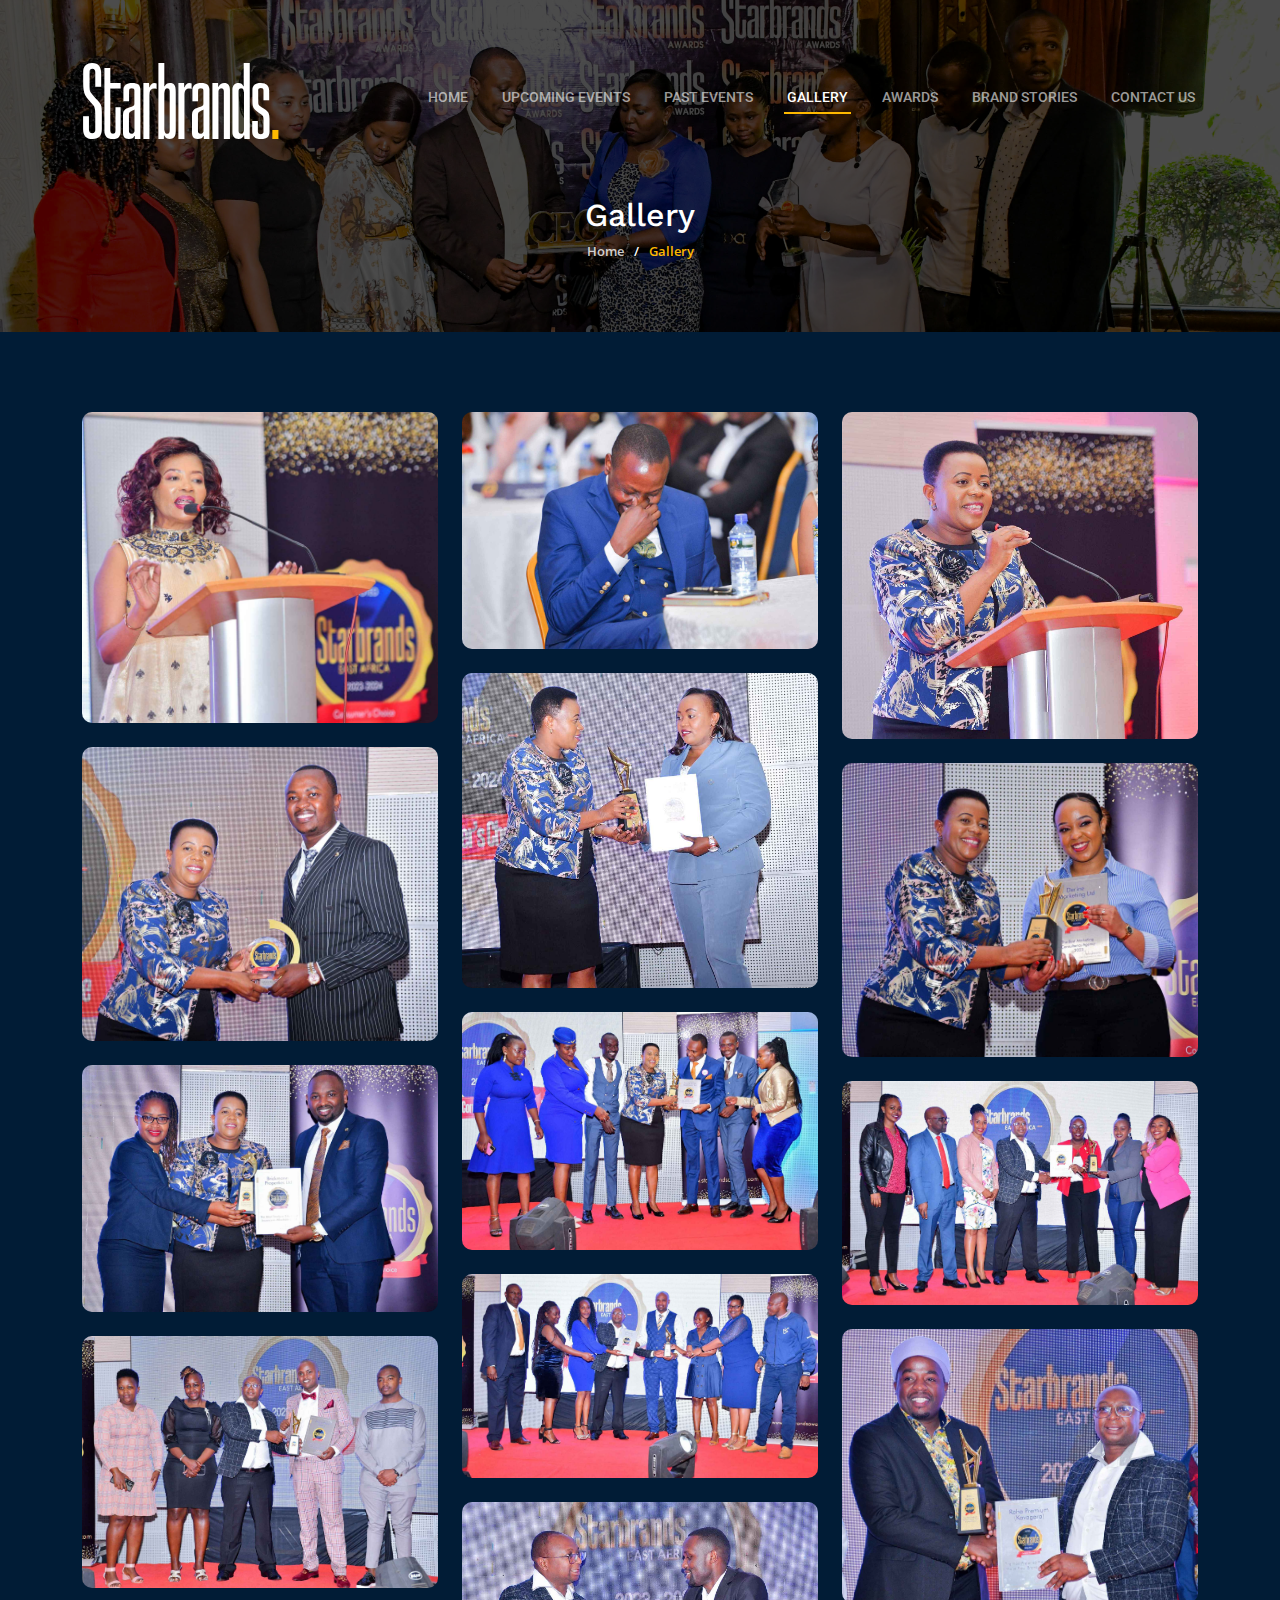
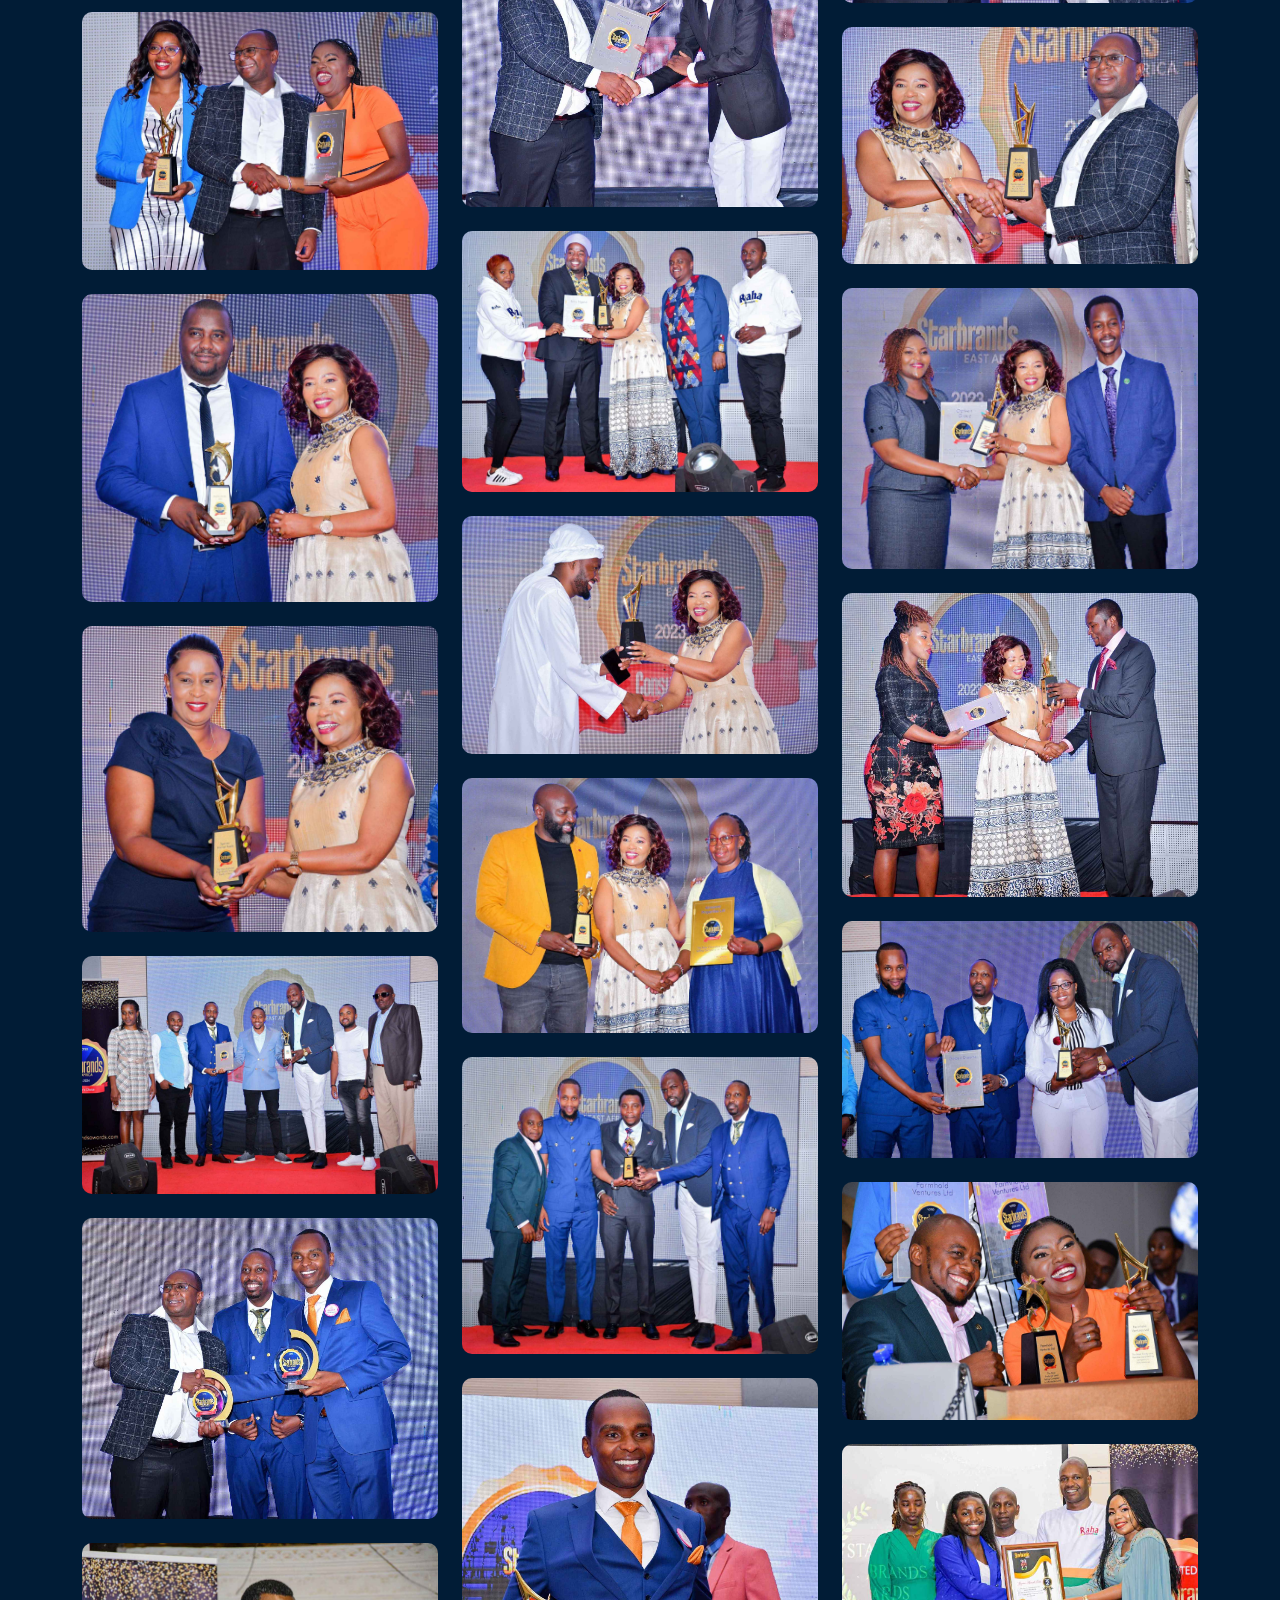
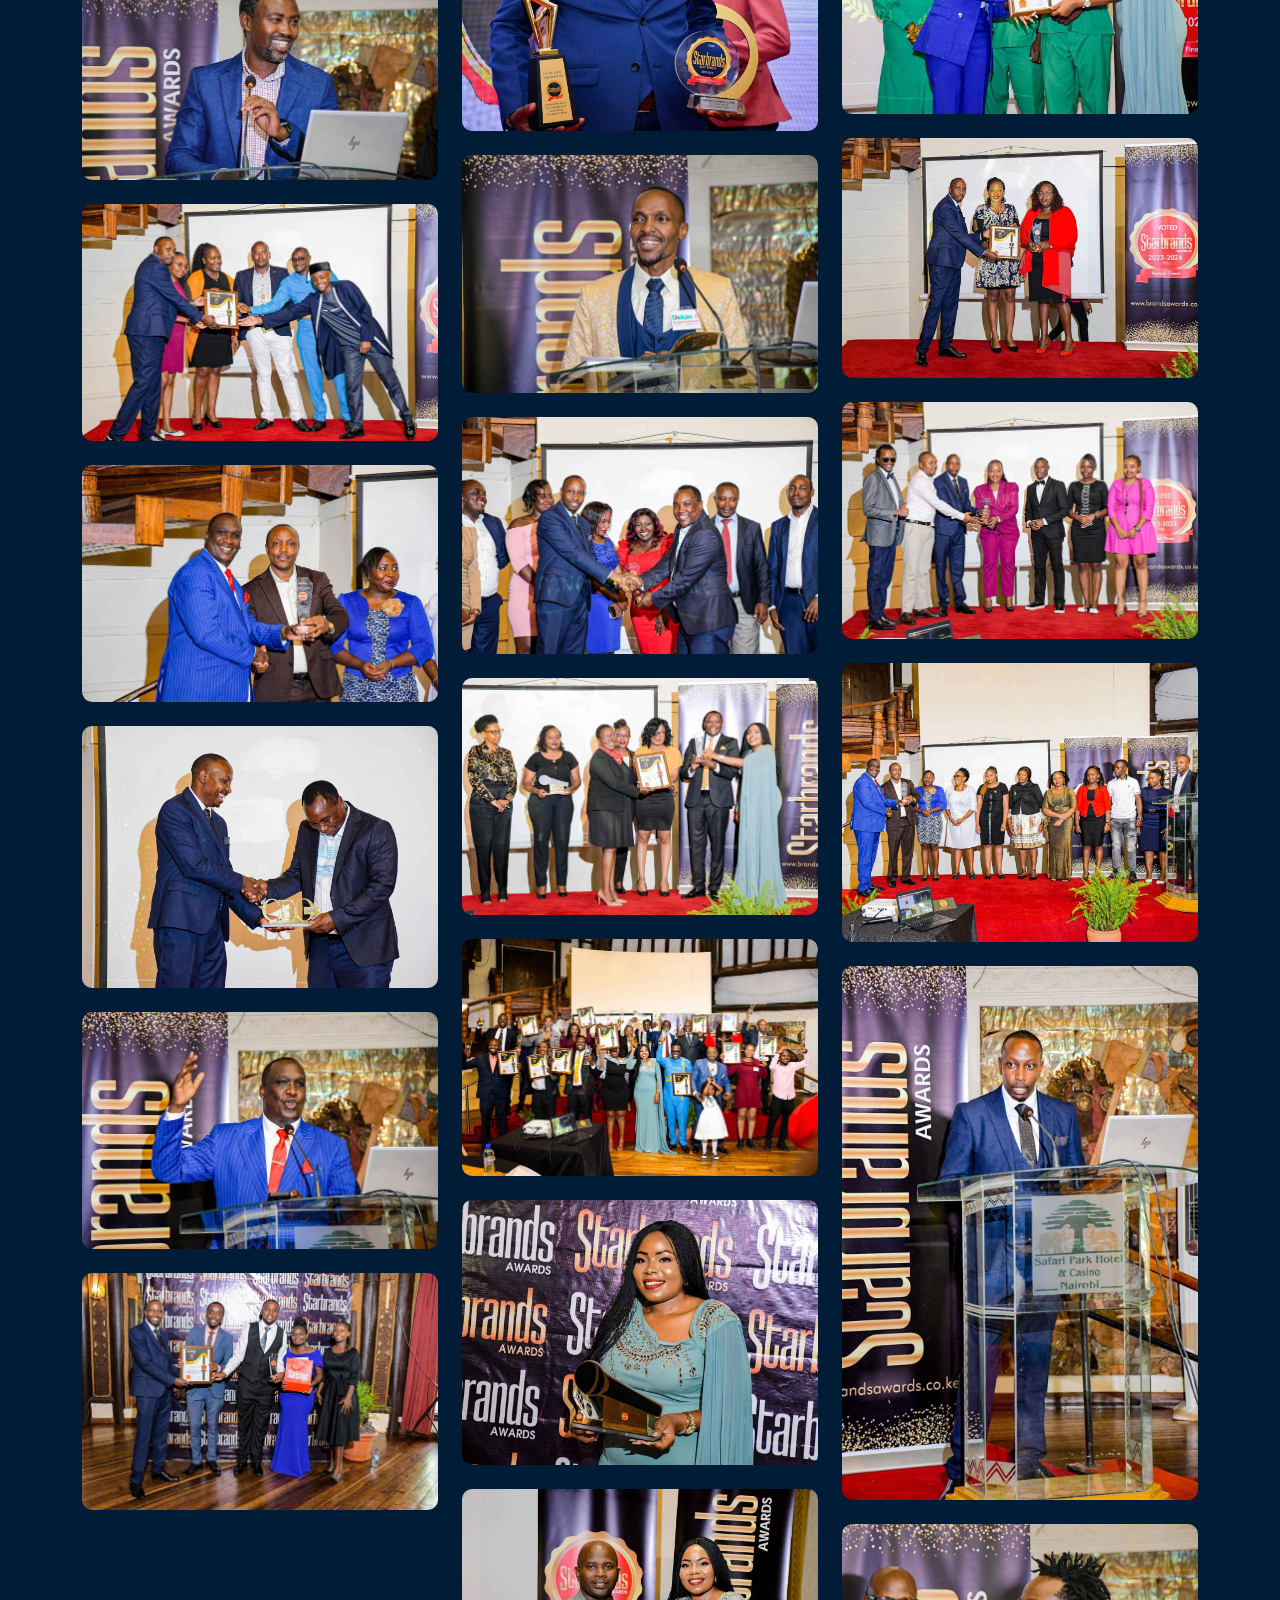
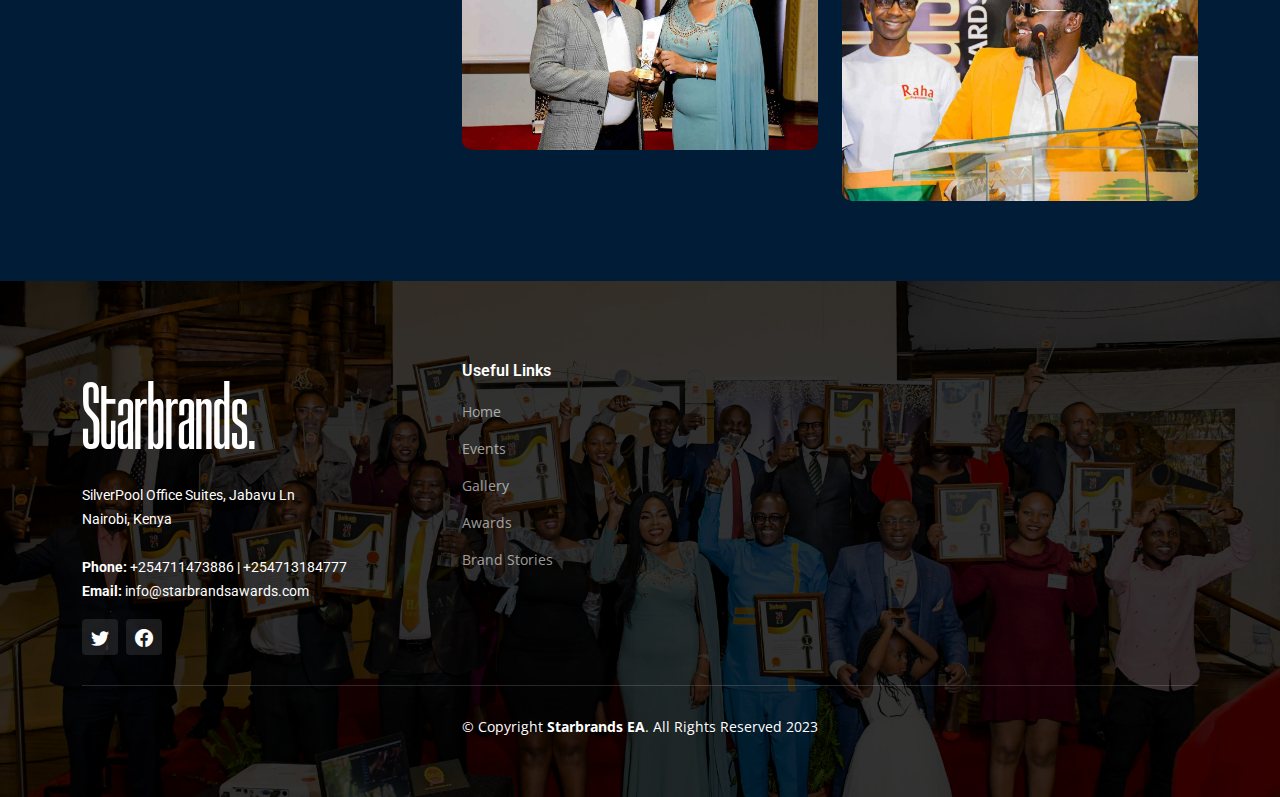
==== commit 0714a97e: "optimization" ====
--- a/gallery.html
+++ b/gallery.html
@@ -62,24 +62,27 @@
       <nav id="navbar" class="navbar">
         <ul>
           <li><a href="index.html">Home</a></li>
-          <li class="dropdown"><a href="#"><span>Events</span> <i class="bi bi-chevron-down dropdown-indicator"></i></a>
+          <!-- <li class="dropdown"><a href="#"><span>Events</span> <i class="bi bi-chevron-down dropdown-indicator"></i></a>
             <ul>
               <li><a href="#">Upcoming Events</a></li>
-              <!-- <li class="dropdown"><a href="#"><span>Deep Dropdown</span> <i class="bi bi-chevron-down dropdown-indicator"></i></a>
-                  <ul>
-                    <li><a href="#">Deep Dropdown 1</a></li>
-                    <li><a href="#">Deep Dropdown 2</a></li>
-                    <li><a href="#">Deep Dropdown 3</a></li>
-                    <li><a href="#">Deep Dropdown 4</a></li>
-                    <li><a href="#">Deep Dropdown 5</a></li>
-                  </ul>
-                </li> -->
+              <li class="dropdown"><a href="#"><span>Deep Dropdown</span> <i class="bi bi-chevron-down dropdown-indicator"></i></a>
+                <ul>
+                  <li><a href="#">Deep Dropdown 1</a></li>
+                  <li><a href="#">Deep Dropdown 2</a></li>
+                  <li><a href="#">Deep Dropdown 3</a></li>
+                  <li><a href="#">Deep Dropdown 4</a></li>
+                  <li><a href="#">Deep Dropdown 5</a></li>
+                </ul>
+              </li>
               <li><a href="#">Past Events</a></li>
             </ul>
-          </li>
-          <li><a class="active" href="gallery.html">Gallery</a></li>
+          </li> -->
+          <li><a href="#">Upcoming Events</a></li>
+          <li><a href="#">Past Events</a></li>
+          <li><a href="#header" class="active">Gallery</a></li>
           <li><a href="#">Awards</a></li>
           <li><a href="#">Brand Stories</a></li>
+          <li><a href="#">Contact Us</a></li>
 
           <!-- <li><a href="contact.html">Contact</a></li> -->
         </ul>
